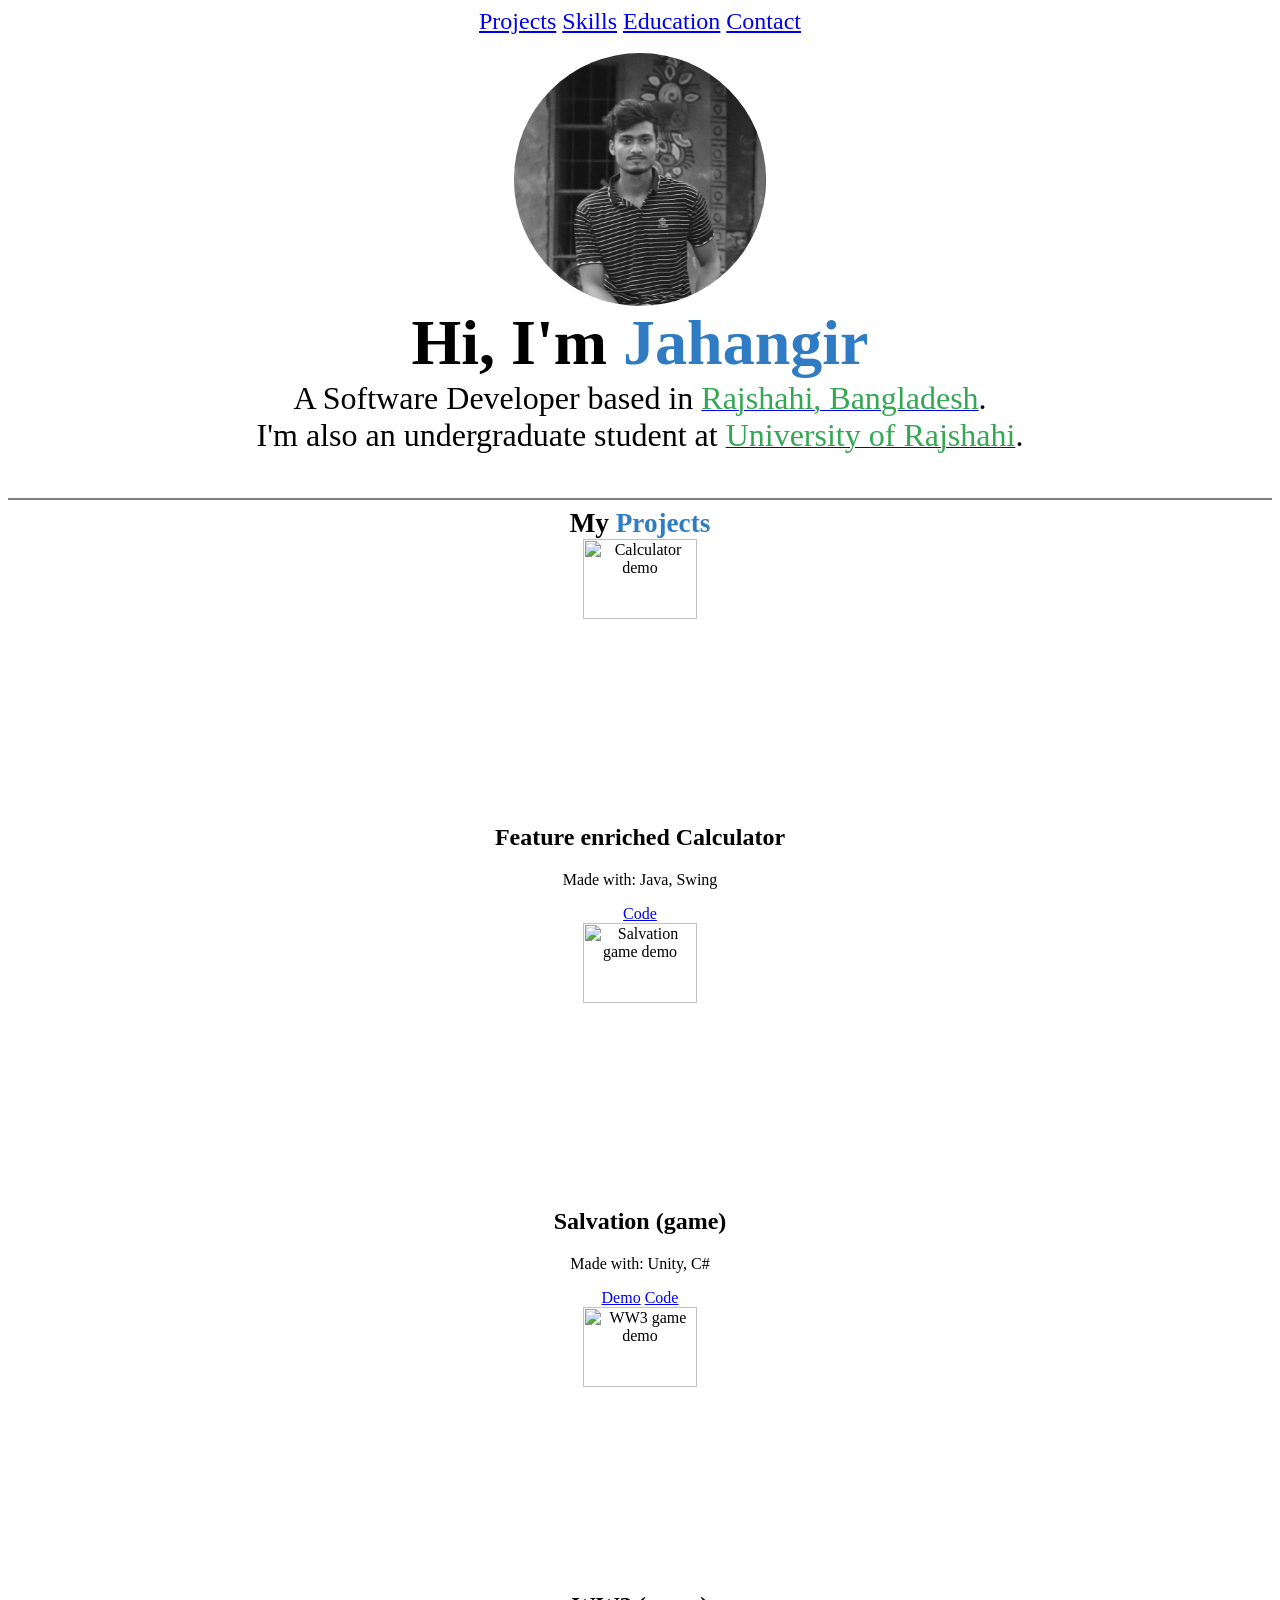
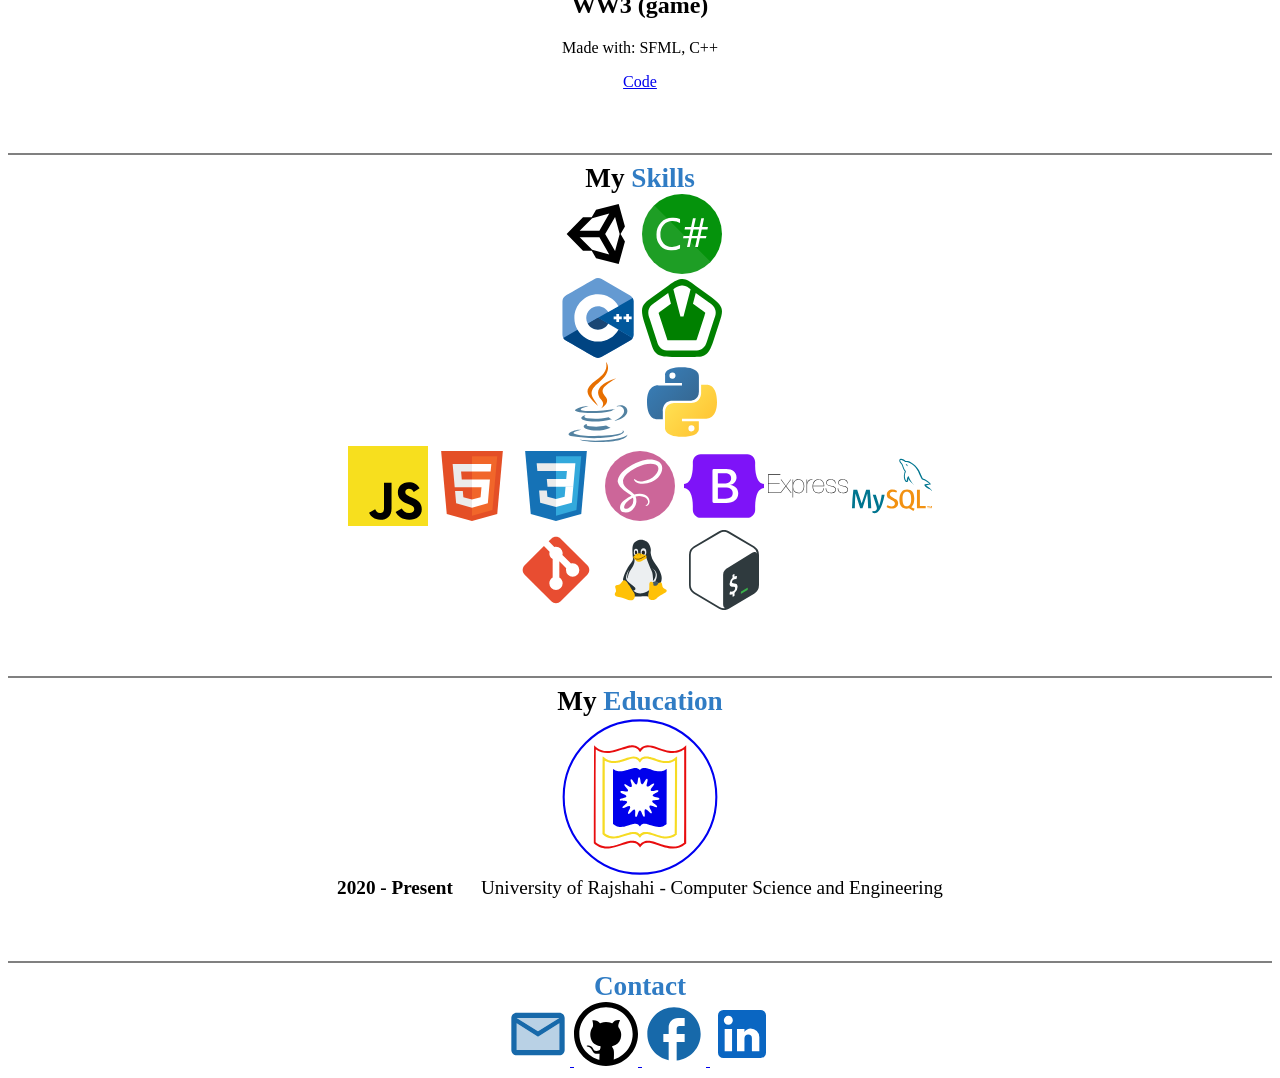
==== index.html @ 6f24bbb1 "fixed broken image link" ====
<html lang="en">
  <head>
    <meta charset="UTF-8" />
    <meta http-equiv="X-UA-Compatible" content="IE=edge" />
    <meta name="viewport" content="width=device-width, initial-scale=1.0" />
    <title>Jahangir Alam Rocky | Software Developer</title>
  </head>
  <body style="text-align: center">
    <nav style="font-size: 1.5em">
      <a href="#projects">Projects</a>
      <a href="#skills">Skills</a>
      <a href="#education">Education</a>
      <a href="#contact">Contact</a>
    </nav>
    <br />
    <img src="img/avatar.png" alt style="border-radius: 50%" width="20%" />
    <br />
    <span style="font-size: 4em; font-weight: bold">Hi, I'm </span
    ><span style="font-size: 4em; font-weight: bold; color: #307cc4"
      >Jahangir</span
    >
    <br />
    <span style="font-size: 2em"> A Software Developer based in </span
    ><a href="https://goo.gl/maps/teF8cfYFnAPAJAU16"
      ><span style="font-size: 2em; color: #34a753"
        >Rajshahi, Bangladesh</span
      ></a
    ><span style="font-size: 2em">.</span>
    <br />
    <span style="font-size: 2em">I'm also an undergraduate student at </span
    ><a href="https://www.ru.ac.bd/"
      ><span style="font-size: 2em; color: #34a753"
        >University of Rajshahi</span
      ></a
    ><span style="font-size: 2em">.</span>
    <br />
    <br />
    <br />
    <hr
      style="height: 2px; border-width: 0; color: gray; background-color: gray"
    />
    <span style="font-size: 1.7em; font-weight: bold" id="projects">My </span
    ><span style="font-size: 1.7em; font-weight: bold; color: #307cc4"
      >Projects</span
    >
    <div>
      <img
        src="https://github.com/jahangir1x/Calculator/raw/main/repo_res/overview.gif"
        alt="Calculator demo"
        width="30%"
      />
      <h2>Feature enriched Calculator</h2>
      <p>Made with: Java, Swing</p>
      <a href="https://github.com/jahangir1x/Calculator">Code</a>
    </div>

    <div>
      <img
        src="https://img.itch.zone/aW1hZ2UvMTMzMjkwNC83NzYwODExLnBuZw==/original/zsBVw5.png"
        alt="Salvation game demo"
        width="30%"
      />
      <h2>Salvation (game)</h2>
      <p>Made with: Unity, C#</p>
      <a href="https://www.youtube.com/watch?v=np9XtK6q-5I">Demo</a>
      <a href="https://github.com/jahangir1x/Bad_is_Good">Code</a>
    </div>

    <div>
      <img
        src="https://github.com/jahangir1x/WW3/raw/main/res/WW3_demo.png"
        alt="WW3 game demo"
        width="30%"
      />
      <h2>WW3 (game)</h2>
      <p>Made with: SFML, C++</p>
      <a href="https://github.com/jahangir1x/Bad_is_Good">Code</a>
    </div>
    <br />
    <br />
    <br />
    <hr
      style="height: 2px; border-width: 0; color: gray; background-color: gray"
    />
    <span style="font-size: 1.7em; font-weight: bold" id="skills">My </span
    ><span style="font-size: 1.7em; font-weight: bold; color: #307cc4"
      >Skills</span
    >
    <div>
      <span title="Unity">
        <svg
          xmlns="http://www.w3.org/2000/svg"
          width="5em"
          height="5em"
          preserveAspectRatio="xMidYMid meet"
          viewBox="0 0 24 24"
        >
          <path
            fill="currentColor"
            d="M10.11 17H7.5l-4.91-5L7.5 7h2.61l1.31-2.26L18.21 3l1.87 6.74L18.77 12l1.31 2.26L18.21 21l-6.79-1.74L10.11 17m.14-.25l5.13 1.38L12.42 13H6.5l3.75 3.75m6.87.38L18.5 12l-1.38-5.13L14.15 12l2.97 5.13m-6.87-9.88L6.5 11h5.92l2.96-5.13l-5.13 1.38Z"
          />
        </svg>
      </span>
      <span title="C#">
        <svg
          xmlns="http://www.w3.org/2000/svg"
          width="5em"
          height="5em"
          preserveAspectRatio="xMidYMid meet"
          viewBox="0 0 256 256"
        >
          <circle cx="128" cy="128" r="128" fill="#05930C" />
          <path
            fill="#FFF"
            fill-opacity=".1"
            d="m38.903 36.1l180.833 181.166C196.483 241.16 163.974 256 128 256C57.308 256 0 198.692 0 128c0-36.06 14.91-68.636 38.903-91.9Z"
          />
          <path
            fill="#FFF"
            d="M121.72 174.2a59.12 59.12 0 0 1-28 5.92a44.92 44.92 0 0 1-34.44-13.84a51.12 51.12 0 0 1-12.92-36.36a53.56 53.56 0 0 1 14.56-39.08A49.4 49.4 0 0 1 97.96 76a59.2 59.2 0 0 1 23.76 4v12.6a48 48 0 0 0-24-6.04a36.68 36.68 0 0 0-28 11.6a43.72 43.72 0 0 0-10.8 31A41.6 41.6 0 0 0 69 158.52a34.32 34.32 0 0 0 26.48 10.92a49.68 49.68 0 0 0 26.28-6.76l-.04 11.52Zm89.32-68.36l-1.6 7.44h-18.4l-4.4 21.12h19.76l-1.88 7.44h-19.36l-6.2 28h-8.84l6.04-28h-17.6l-5.92 28H144l5.92-28h-18.56l1.4-7.44h18.64l4.28-21.08H136.2l1.48-7.44h19.48l5.92-28.28H172l-5.92 28.28h17.72l6.04-28.28h8.64l-5.92 28.28l18.48-.04Zm-28.68 7.44H164.6L160 134.4h17.84l4.52-21.12Z"
          />
        </svg>
      </span>
      <br />
      <span title="C++">
        <svg
          xmlns="http://www.w3.org/2000/svg"
          width="5em"
          height="5em"
          preserveAspectRatio="xMidYMid meet"
          viewBox="0 0 256 288"
        >
          <path
            fill="#649AD2"
            d="M255.987 84.59c-.002-4.837-1.037-9.112-3.13-12.781c-2.054-3.608-5.133-6.632-9.261-9.023c-34.08-19.651-68.195-39.242-102.264-58.913c-9.185-5.303-18.09-5.11-27.208.27c-13.565 8-81.48 46.91-101.719 58.632C4.071 67.6.015 74.984.013 84.58C0 124.101.013 163.62 0 203.141c0 4.73.993 8.923 2.993 12.537c2.056 3.717 5.177 6.824 9.401 9.269c20.24 11.722 88.164 50.63 101.726 58.631c9.121 5.382 18.027 5.575 27.215.27c34.07-19.672 68.186-39.262 102.272-58.913c4.224-2.444 7.345-5.553 9.401-9.267c1.997-3.614 2.992-7.806 2.992-12.539c0 0 0-79.018-.013-118.539"
          />
          <path
            fill="#004482"
            d="m128.392 143.476l-125.4 72.202c2.057 3.717 5.178 6.824 9.402 9.269c20.24 11.722 88.164 50.63 101.726 58.631c9.121 5.382 18.027 5.575 27.215.27c34.07-19.672 68.186-39.262 102.272-58.913c4.224-2.444 7.345-5.553 9.401-9.267l-124.616-72.192"
          />
          <path
            fill="#1A4674"
            d="M91.25 164.863c7.297 12.738 21.014 21.33 36.75 21.33c15.833 0 29.628-8.7 36.888-21.576l-36.496-21.141l-37.142 21.387"
          />
          <path
            fill="#01589C"
            d="M255.987 84.59c-.002-4.837-1.037-9.112-3.13-12.781l-124.465 71.667l124.616 72.192c1.997-3.614 2.99-7.806 2.992-12.539c0 0 0-79.018-.013-118.539"
          />
          <path
            fill="#FFF"
            d="M249.135 148.636h-9.738v9.74h-9.74v-9.74h-9.737V138.9h9.737v-9.738h9.74v9.738h9.738v9.737ZM128 58.847c31.135 0 58.358 16.74 73.17 41.709l.444.759l-37.001 21.307c-7.333-12.609-20.978-21.094-36.613-21.094c-23.38 0-42.333 18.953-42.333 42.332a42.13 42.13 0 0 0 5.583 21.003c7.297 12.738 21.014 21.33 36.75 21.33c15.659 0 29.325-8.51 36.647-21.153l.241-.423l36.947 21.406c-14.65 25.597-42.228 42.851-73.835 42.851c-31.549 0-59.084-17.185-73.754-42.707c-7.162-12.459-11.26-26.904-11.26-42.307c0-46.95 38.061-85.013 85.014-85.013Zm75.865 70.314v9.738h9.737v9.737h-9.737v9.74h-9.738v-9.74h-9.738V138.9h9.738v-9.738h9.738Z"
          />
        </svg>
      </span>
      <span title="SFML">
        <svg
          xmlns="http://www.w3.org/2000/svg"
          width="5em"
          height="5em"
          preserveAspectRatio="xMidYMid meet"
          viewBox="0 0 24 24"
        >
          <path
            fill="green"
            d="M12.187.334C11.114.312 9.877.863 7.959 2.24L3.162 5.726C.252 7.84-.839 8.527.692 13.329l1.832 5.639c1.111 3.42 1.428 4.67 6.467 4.699h5.929c3.597 0 4.884.085 6.468-4.7l1.832-5.638c1.111-3.421 1.59-4.618-2.47-7.603L15.952 2.24C14.407 1.118 13.403.358 12.187.334zm-.162 1.883c.065.002.13.005.195.01c1.078.083 1.679.639 2.34 1.119l.02.02l-2.129 8.168h-.925L9.404 3.365c.007-.006.012-.014.02-.02c.773-.594 1.524-1.07 2.41-1.124l.19-.004zm4.103 2.272l.09.064l3.878 2.816c.92.632 1.677 1.278 1.928 2.314c.254 1.052-.095 1.795-.347 2.572l-2.109 6.506c-.316 1.07-.699 1.987-1.607 2.546c-.921.567-1.735.47-2.552.47H8.568c-1.117.03-2.106-.042-2.919-.734c-.823-.7-.982-1.505-1.234-2.282L2.3 12.255c-.375-1.054-.607-2.02-.2-3.009c.413-1 1.127-1.397 1.788-1.877l3.876-2.816l.084-.058l.836 3.208l-.212.155L5.7 9.863c-.563.41-.667.51-.714.547c.012.06.036.285.238.849l2.128 6.544c.199.672.275.804.296.855c.065.009.285.05.874.032h6.885c.63 0 .827-.017.9-.019c.026-.057.141-.252.309-.823l2.128-6.55c.194-.598.24-.805.257-.862c-.048-.045-.202-.215-.688-.547L15.51 7.858l-.219-.161l.836-3.208z"
          />
        </svg>
      </span>
      <br />
      <span title="Java">
        <svg
          xmlns="http://www.w3.org/2000/svg"
          width="5em"
          height="5em"
          preserveAspectRatio="xMidYMid meet"
          viewBox="0 0 256 346"
        >
          <path
            fill="#5382A1"
            d="M82.554 267.473s-13.198 7.675 9.393 10.272c27.369 3.122 41.356 2.675 71.517-3.034c0 0 7.93 4.972 19.003 9.279c-67.611 28.977-153.019-1.679-99.913-16.517m-8.262-37.814s-14.803 10.958 7.805 13.296c29.236 3.016 52.324 3.263 92.276-4.43c0 0 5.526 5.602 14.215 8.666c-81.747 23.904-172.798 1.885-114.296-17.532"
          />
          <path
            fill="#E76F00"
            d="M143.942 165.515c16.66 19.18-4.377 36.44-4.377 36.44s42.301-21.837 22.874-49.183c-18.144-25.5-32.059-38.172 43.268-81.858c0 0-118.238 29.53-61.765 94.6"
          />
          <path
            fill="#5382A1"
            d="M233.364 295.442s9.767 8.047-10.757 14.273c-39.026 11.823-162.432 15.393-196.714.471c-12.323-5.36 10.787-12.8 18.056-14.362c7.581-1.644 11.914-1.337 11.914-1.337c-13.705-9.655-88.583 18.957-38.034 27.15c137.853 22.356 251.292-10.066 215.535-26.195M88.9 190.48s-62.771 14.91-22.228 20.323c17.118 2.292 51.243 1.774 83.03-.89c25.978-2.19 52.063-6.85 52.063-6.85s-9.16 3.923-15.787 8.448c-63.744 16.765-186.886 8.966-151.435-8.183c29.981-14.492 54.358-12.848 54.358-12.848m112.605 62.942c64.8-33.672 34.839-66.03 13.927-61.67c-5.126 1.066-7.411 1.99-7.411 1.99s1.903-2.98 5.537-4.27c41.37-14.545 73.187 42.897-13.355 65.647c0 .001 1.003-.895 1.302-1.697"
          />
          <path
            fill="#E76F00"
            d="M162.439.371s35.887 35.9-34.037 91.101c-56.071 44.282-12.786 69.53-.023 98.377c-32.73-29.53-56.75-55.526-40.635-79.72C111.395 74.612 176.918 57.393 162.439.37"
          />
          <path
            fill="#5382A1"
            d="M95.268 344.665c62.199 3.982 157.712-2.209 159.974-31.64c0 0-4.348 11.158-51.404 20.018c-53.088 9.99-118.564 8.824-157.399 2.421c.001 0 7.95 6.58 48.83 9.201"
          />
        </svg>
      </span>
      <span title="Python">
        <svg
          xmlns="http://www.w3.org/2000/svg"
          width="5em"
          height="5em"
          preserveAspectRatio="xMidYMid meet"
          viewBox="0 0 32 32"
        >
          <defs>
            <linearGradient
              id="svgIDa"
              x1="-133.268"
              x2="-133.198"
              y1="-202.91"
              y2="-202.84"
              gradientTransform="matrix(189.38 0 0 189.81 25243.061 38519.17)"
              gradientUnits="userSpaceOnUse"
            >
              <stop offset="0" stop-color="#387eb8" />
              <stop offset="1" stop-color="#366994" />
            </linearGradient>
            <linearGradient
              id="svgIDb"
              x1="-133.575"
              x2="-133.495"
              y1="-203.203"
              y2="-203.133"
              gradientTransform="matrix(189.38 0 0 189.81 25309.061 38583.42)"
              gradientUnits="userSpaceOnUse"
            >
              <stop offset="0" stop-color="#ffe052" />
              <stop offset="1" stop-color="#ffc331" />
            </linearGradient>
          </defs>
          <path
            fill="url(#svgIDa)"
            d="M15.885 2.1c-7.1 0-6.651 3.07-6.651 3.07v3.19h6.752v1H6.545S2 8.8 2 16.005s4.013 6.912 4.013 6.912H8.33v-3.361s-.13-4.013 3.9-4.013h6.762s3.772.06 3.772-3.652V5.8s.572-3.712-6.842-3.712Zm-3.732 2.137a1.214 1.214 0 1 1-1.183 1.244v-.02a1.214 1.214 0 0 1 1.214-1.214Z"
          />
          <path
            fill="url(#svgIDb)"
            d="M16.085 29.91c7.1 0 6.651-3.08 6.651-3.08v-3.18h-6.751v-1h9.47S30 23.158 30 15.995s-4.013-6.912-4.013-6.912H23.64V12.4s.13 4.013-3.9 4.013h-6.765S9.2 16.356 9.2 20.068V26.2s-.572 3.712 6.842 3.712h.04Zm3.732-2.147A1.214 1.214 0 1 1 21 26.519v.03a1.214 1.214 0 0 1-1.214 1.214h.03Z"
          />
        </svg>
      </span>
      <br />
      <span title="JavaScript">
        <svg
          xmlns="http://www.w3.org/2000/svg"
          width="5em"
          height="5em"
          preserveAspectRatio="xMidYMid meet"
          viewBox="0 0 256 256"
        >
          <path fill="#F7DF1E" d="M0 0h256v256H0V0Z" />
          <path
            d="m67.312 213.932l19.59-11.856c3.78 6.701 7.218 12.371 15.465 12.371c7.905 0 12.89-3.092 12.89-15.12v-81.798h24.057v82.138c0 24.917-14.606 36.259-35.916 36.259c-19.245 0-30.416-9.967-36.087-21.996m85.07-2.576l19.588-11.341c5.157 8.421 11.859 14.607 23.715 14.607c9.969 0 16.325-4.984 16.325-11.858c0-8.248-6.53-11.17-17.528-15.98l-6.013-2.58c-17.357-7.387-28.87-16.667-28.87-36.257c0-18.044 13.747-31.792 35.228-31.792c15.294 0 26.292 5.328 34.196 19.247l-18.732 12.03c-4.125-7.389-8.591-10.31-15.465-10.31c-7.046 0-11.514 4.468-11.514 10.31c0 7.217 4.468 10.14 14.778 14.608l6.014 2.577c20.45 8.765 31.963 17.7 31.963 37.804c0 21.654-17.012 33.51-39.867 33.51c-22.339 0-36.774-10.654-43.819-24.574"
          />
        </svg>
      </span>

      <span title="HTML">
        <svg
          xmlns="http://www.w3.org/2000/svg"
          width="5em"
          height="5em"
          preserveAspectRatio="xMidYMid meet"
          viewBox="0 0 32 32"
        >
          <path
            fill="#e44f26"
            d="M5.902 27.201L3.655 2h24.69l-2.25 25.197L15.985 30L5.902 27.201z"
          />
          <path
            fill="#f1662a"
            d="m16 27.858l8.17-2.265l1.922-21.532H16v23.797z"
          />
          <path
            fill="#ebebeb"
            d="M16 13.407h-4.09l-.282-3.165H16V7.151H8.25l.074.83l.759 8.517H16v-3.091zm0 8.027l-.014.004l-3.442-.929l-.22-2.465H9.221l.433 4.852l6.332 1.758l.014-.004v-3.216z"
          />
          <path
            fill="#fff"
            d="M15.989 13.407v3.091h3.806l-.358 4.009l-3.448.93v3.216l6.337-1.757l.046-.522l.726-8.137l.076-.83h-7.185zm0-6.256v3.091h7.466l.062-.694l.141-1.567l.074-.83h-7.743z"
          />
        </svg>
      </span>
      <span title="CSS">
        <svg
          xmlns="http://www.w3.org/2000/svg"
          width="5em"
          height="5em"
          preserveAspectRatio="xMidYMid meet"
          viewBox="0 0 32 32"
        >
          <path
            fill="#1572b6"
            d="M5.902 27.201L3.656 2h24.688l-2.249 25.197L15.985 30L5.902 27.201z"
          />
          <path
            fill="#33a9dc"
            d="m16 27.858l8.17-2.265l1.922-21.532H16v23.797z"
          />
          <path
            fill="#fff"
            d="M16 13.191h4.09l.282-3.165H16V6.935h7.75l-.074.829l-.759 8.518H16v-3.091z"
          />
          <path
            fill="#ebebeb"
            d="m16.019 21.218l-.014.004l-3.442-.93l-.22-2.465H9.24l.433 4.853l6.331 1.758l.015-.004v-3.216z"
          />
          <path
            fill="#fff"
            d="m19.827 16.151l-.372 4.139l-3.447.93v3.216l6.336-1.756l.047-.522l.537-6.007h-3.101z"
          />
          <path
            fill="#ebebeb"
            d="M16.011 6.935v3.091H8.545l-.062-.695l-.141-1.567l-.074-.829h7.743zM16 13.191v3.091h-3.399l-.062-.695l-.14-1.567l-.074-.829H16z"
          />
        </svg>
      </span>
      <span title="SCSS">
        <svg
          xmlns="http://www.w3.org/2000/svg"
          width="5em"
          height="5em"
          preserveAspectRatio="xMidYMid meet"
          viewBox="0 0 32 32"
        >
          <path
            fill="#c69"
            fill-rule="evenodd"
            d="M16 2A14 14 0 1 1 2 16A14 14 0 0 1 16 2Z"
          />
          <path
            fill="#fff"
            d="M24.782 7.992c-.634-2.486-4.757-3.3-8.659-1.918a19.605 19.605 0 0 0-6.644 3.811c-2.149 2.01-2.492 3.76-2.351 4.491c.5 2.58 4.033 4.266 5.486 5.517v.007c-.428.211-3.564 1.8-4.3 3.42c-.774 1.712.123 2.94.718 3.105A4.4 4.4 0 0 0 13.78 24.5a4.824 4.824 0 0 0 .472-4.288a5.639 5.639 0 0 1 2.143-.123c2.456.287 2.938 1.82 2.846 2.462a1.62 1.62 0 0 1-.779 1.1c-.172.107-.225.143-.21.223c.021.115.1.111.247.086a1.915 1.915 0 0 0 1.336-1.707c.059-1.5-1.382-3.186-3.934-3.143a6.736 6.736 0 0 0-2.189.3a5.844 5.844 0 0 0-.108-.12c-1.578-1.683-4.494-2.874-4.371-5.137c.045-.823.331-2.989 5.6-5.617c4.32-2.153 7.778-1.56 8.376-.247c.854 1.876-1.848 5.361-6.334 5.864a3.37 3.37 0 0 1-2.833-.718c-.236-.26-.271-.271-.359-.223c-.143.079-.052.309 0 .445a2.659 2.659 0 0 0 1.621 1.274a8.592 8.592 0 0 0 5.258-.52c2.721-1.049 4.843-3.974 4.22-6.419ZM13.218 20.663a3.584 3.584 0 0 1-.029 2.092q-.035.106-.077.21t-.091.2a3.911 3.911 0 0 1-.647.943c-.813.887-1.95 1.223-2.437.94c-.526-.305-.263-1.556.68-2.553a9.478 9.478 0 0 1 2.474-1.762Z"
          />
        </svg>
      </span>
      <span title="Bootstrap">
        <svg
          xmlns="http://www.w3.org/2000/svg"
          width="5em"
          height="5em"
          preserveAspectRatio="xMidYMid meet"
          viewBox="0 0 256 204"
        >
          <path
            fill="#7E13F8"
            d="M53.172 0C38.565 0 27.756 12.785 28.24 26.65c.465 13.32-.139 30.573-4.482 44.642C19.402 85.402 12.034 94.34 0 95.488v12.956c12.034 1.148 19.402 10.086 23.758 24.197c4.343 14.069 4.947 31.32 4.482 44.641c-.484 13.863 10.325 26.65 24.934 26.65h149.673c14.608 0 25.414-12.785 24.93-26.65c-.464-13.32.139-30.572 4.482-44.641c4.359-14.11 11.707-23.05 23.741-24.197V95.488c-12.034-1.148-19.382-10.086-23.74-24.196c-4.344-14.067-4.947-31.321-4.483-44.642C228.261 12.787 217.455 0 202.847 0H53.17h.002ZM173.56 125.533c0 19.092-14.24 30.67-37.872 30.67h-40.23a4.339 4.339 0 0 1-4.338-4.339V52.068a4.339 4.339 0 0 1 4.339-4.34h39.999c19.705 0 32.637 10.675 32.637 27.063c0 11.503-8.7 21.801-19.783 23.604v.601c15.089 1.655 25.248 12.104 25.248 26.537Zm-42.26-64.05h-22.937v32.4h19.32c14.934 0 23.17-6.014 23.17-16.764c0-10.073-7.082-15.636-19.552-15.636Zm-22.937 45.256v35.705h23.782c15.548 0 23.786-6.239 23.786-17.965c0-11.728-8.467-17.742-24.786-17.742h-22.782v.002Z"
          />
        </svg>
      </span>
      <span title="Express">
        <svg
          xmlns="http://www.w3.org/2000/svg"
          width="5em"
          height="5em"
          preserveAspectRatio="xMidYMid meet"
          viewBox="0 0 512 149"
        >
          <path
            fill="#222"
            d="M3.332 115.629V58.648h71.144v-3.333H3.332V3.332h75.642V0H0v118.961h79.64v-3.332H3.333Zm140.455-82.307l-29.49 38.821l-28.825-38.82H81.14l31.157 41.32L78.14 118.96h3.999l32.156-41.82l32.323 41.82h4.165l-34.322-44.319l31.323-41.32h-3.998Zm16.994 114.963V94.97h.333c2 7.775 5.943 14.023 11.83 18.744c5.887 4.72 13.384 7.081 22.492 7.081c5.887 0 11.108-1.194 15.662-3.582s8.358-5.637 11.413-9.747c3.054-4.11 5.387-8.886 6.998-14.329c1.61-5.442 2.416-11.163 2.416-17.16c0-6.443-.834-12.386-2.5-17.828c-1.666-5.443-4.082-10.164-7.247-14.162c-3.166-3.999-6.998-7.11-11.497-9.33c-4.498-2.222-9.58-3.333-15.245-3.333c-4.332 0-8.358.639-12.079 1.916c-3.721 1.278-7.025 3.082-9.913 5.415a36.674 36.674 0 0 0-7.498 8.247c-2.11 3.166-3.721 6.637-4.832 10.414h-.333V33.322h-3.332v114.963h3.332Zm34.655-30.657c-10.44 0-18.827-3.582-25.158-10.746c-6.331-7.164-9.497-17.467-9.497-30.907c0-5.554.778-10.83 2.333-15.828c1.555-4.998 3.804-9.386 6.747-13.162c2.944-3.777 6.582-6.776 10.913-8.997c4.332-2.222 9.22-3.333 14.662-3.333c5.554 0 10.414 1.111 14.579 3.333c4.165 2.221 7.609 5.248 10.33 9.08s4.776 8.22 6.165 13.162c1.388 4.943 2.082 10.191 2.082 15.745c0 4.999-.638 9.97-1.916 14.912c-1.277 4.943-3.249 9.386-5.915 13.33c-2.665 3.942-6.08 7.163-10.246 9.663c-4.166 2.499-9.192 3.748-15.079 3.748Zm54.816 1.333V70.477c0-4.665.666-9.22 2-13.662c1.332-4.443 3.387-8.359 6.164-11.746c2.777-3.388 6.303-6.054 10.58-7.998c4.276-1.944 9.358-2.749 15.245-2.416v-3.332c-5.11-.11-9.58.444-13.412 1.666c-3.833 1.222-7.137 2.888-9.914 4.999c-2.777 2.11-4.998 4.581-6.664 7.414a33.15 33.15 0 0 0-3.666 9.08h-.333v-21.16h-3.332v85.64h3.332Zm38.154-42.153h71.643c.223-5.887-.36-11.551-1.749-16.994c-1.388-5.443-3.61-10.275-6.664-14.495c-3.055-4.221-6.998-7.609-11.83-10.164c-4.832-2.555-10.58-3.832-17.244-3.832c-4.777 0-9.442 1-13.996 3c-4.554 1.999-8.553 4.914-11.996 8.746c-3.443 3.832-6.22 8.525-8.33 14.08c-2.11 5.553-3.166 11.884-3.166 18.993c0 6.331.722 12.246 2.166 17.744c1.444 5.498 3.665 10.275 6.664 14.329c3 4.054 6.86 7.192 11.58 9.413c4.72 2.222 10.413 3.277 17.078 3.166c9.774 0 17.994-2.75 24.658-8.247c6.665-5.499 10.608-13.246 11.83-23.243h-3.332c-1.444 9.442-5.138 16.523-11.08 21.243c-5.943 4.721-13.412 7.081-22.41 7.081c-6.109 0-11.274-1.055-15.495-3.165c-4.22-2.11-7.664-4.999-10.33-8.664c-2.665-3.666-4.637-7.97-5.914-12.913c-1.278-4.942-1.972-10.302-2.083-16.078Zm68.311-3.332h-68.31c.332-5.998 1.443-11.385 3.331-16.161c1.889-4.777 4.36-8.859 7.415-12.246c3.054-3.388 6.609-5.97 10.663-7.748c4.054-1.777 8.414-2.666 13.079-2.666c5.554 0 10.44 1.028 14.662 3.083c4.22 2.055 7.747 4.86 10.58 8.414c2.832 3.554 4.97 7.692 6.414 12.412c1.444 4.721 2.166 9.692 2.166 14.912Zm72.477-14.828h3.332c0-9.553-2.777-16.495-8.33-20.827c-5.555-4.332-13.108-6.498-22.66-6.498c-5.332 0-9.83.667-13.496 2c-3.665 1.332-6.664 3.054-8.997 5.164c-2.332 2.11-3.998 4.443-4.998 6.998c-1 2.555-1.5 4.999-1.5 7.331c0 4.665.833 8.386 2.5 11.163c1.666 2.777 4.276 4.943 7.83 6.498c2.444 1.11 5.22 2.11 8.331 3c3.11.888 6.72 1.832 10.83 2.831c3.665.89 7.275 1.778 10.83 2.666c3.554.889 6.692 2.083 9.413 3.582c2.722 1.5 4.943 3.416 6.665 5.749c1.721 2.332 2.582 5.387 2.582 9.163c0 3.666-.86 6.776-2.582 9.33a20.815 20.815 0 0 1-6.581 6.249c-2.666 1.61-5.638 2.776-8.914 3.498c-3.277.722-6.47 1.083-9.58 1.083c-10.108 0-17.856-2.249-23.243-6.747c-5.387-4.499-8.08-11.58-8.08-21.244h-3.333c0 10.775 2.916 18.661 8.747 23.66c5.832 4.998 14.468 7.497 25.909 7.497c3.665 0 7.358-.417 11.08-1.25c3.72-.833 7.053-2.193 9.996-4.082a22.592 22.592 0 0 0 7.164-7.33c1.833-3 2.75-6.665 2.75-10.997c0-4.11-.806-7.442-2.416-9.997c-1.611-2.554-3.721-4.665-6.332-6.331c-2.61-1.666-5.553-2.971-8.83-3.915a516.08 516.08 0 0 0-9.914-2.75a1726.675 1726.675 0 0 0-12.246-3.165c-3.498-.889-6.747-1.944-9.746-3.166c-2.888-1.222-5.193-2.971-6.915-5.248c-1.722-2.277-2.582-5.526-2.582-9.747c0-.777.222-2.166.666-4.165c.444-2 1.5-4.027 3.166-6.082c1.666-2.054 4.22-3.887 7.664-5.498c3.443-1.61 8.164-2.416 14.162-2.416c4.11 0 7.858.445 11.246 1.333c3.388.889 6.304 2.305 8.747 4.249c2.444 1.944 4.332 4.415 5.665 7.414c1.333 3 2 6.665 2 10.997Zm77.141 0h3.332c0-9.553-2.776-16.495-8.33-20.827c-5.554-4.332-13.107-6.498-22.66-6.498c-5.331 0-9.83.667-13.495 2c-3.666 1.332-6.665 3.054-8.997 5.164c-2.333 2.11-3.999 4.443-4.999 6.998c-1 2.555-1.499 4.999-1.499 7.331c0 4.665.833 8.386 2.5 11.163c1.665 2.777 4.276 4.943 7.83 6.498c2.444 1.11 5.22 2.11 8.33 3c3.11.888 6.72 1.832 10.83 2.831c3.666.89 7.276 1.778 10.83 2.666c3.555.889 6.692 2.083 9.414 3.582c2.721 1.5 4.943 3.416 6.664 5.749c1.722 2.332 2.583 5.387 2.583 9.163c0 3.666-.861 6.776-2.583 9.33a20.815 20.815 0 0 1-6.58 6.249c-2.667 1.61-5.638 2.776-8.915 3.498c-3.276.722-6.47 1.083-9.58 1.083c-10.108 0-17.855-2.249-23.242-6.747c-5.388-4.499-8.081-11.58-8.081-21.244h-3.332c0 10.775 2.915 18.661 8.747 23.66c5.831 4.998 14.467 7.497 25.908 7.497c3.666 0 7.359-.417 11.08-1.25c3.72-.833 7.053-2.193 9.997-4.082a22.592 22.592 0 0 0 7.164-7.33c1.833-3 2.749-6.665 2.749-10.997c0-4.11-.805-7.442-2.416-9.997c-1.61-2.554-3.72-4.665-6.331-6.331c-2.61-1.666-5.554-2.971-8.83-3.915a516.071 516.071 0 0 0-9.914-2.75a1726.65 1726.65 0 0 0-12.246-3.165c-3.499-.889-6.748-1.944-9.747-3.166c-2.888-1.222-5.193-2.971-6.914-5.248c-1.722-2.277-2.583-5.526-2.583-9.747c0-.777.222-2.166.667-4.165c.444-2 1.5-4.027 3.165-6.082c1.666-2.054 4.221-3.887 7.664-5.498c3.444-1.61 8.164-2.416 14.163-2.416c4.11 0 7.858.445 11.246 1.333c3.388.889 6.303 2.305 8.747 4.249c2.444 1.944 4.332 4.415 5.665 7.414c1.333 3 2 6.665 2 10.997Z"
          />
        </svg>
      </span>
      <span title="MySQL">
        <svg
          xmlns="http://www.w3.org/2000/svg"
          width="5em"
          height="5em"
          preserveAspectRatio="xMidYMid meet"
          viewBox="0 0 512 349"
        >
          <path
            fill="#00758F"
            d="m152.31 230.297l15.56 50.487c3.496 11.463 4.954 19.465 4.37 24.026c8.51-22.792 14.456-47.63 17.839-74.513h18.71c-8.045 43.766-18.656 75.57-31.827 95.41c-10.262 15.289-21.504 22.933-33.746 22.933c-3.264 0-7.288-.986-12.063-2.944v-10.55c2.333.342 5.07.525 8.218.525c5.711 0 10.314-1.583 13.816-4.742c4.193-3.849 6.292-8.175 6.292-12.97c0-3.274-1.637-9.993-4.896-20.157l-21.68-67.505h19.406ZM33.223 199.266l28.5 86.956h.176l28.675-86.956h23.428c5.13 43.124 8.16 82.581 9.09 118.346H103.34c-.695-33.433-2.62-64.871-5.768-94.32H97.4l-30.078 94.32H52.28l-29.896-94.32h-.176c-2.218 28.282-3.614 59.72-4.196 94.32H0c1.164-42.08 4.077-81.525 8.739-118.346h24.485Z"
          />
          <path
            fill="#F29111"
            d="M352.498 197.51c30.657 0 45.986 19.586 45.986 58.739c0 21.276-4.61 37.347-13.821 48.204c-1.66 1.984-3.495 3.698-5.427 5.286l21.695 10.727l-.021-.001l-7.703 13.302l-28.253-16.485c-4.683 1.387-9.836 2.08-15.451 2.08c-15.053 0-26.297-4.387-33.731-13.15c-8.16-9.694-12.238-24.955-12.238-45.757c0-21.156 4.602-37.166 13.816-48.037c8.392-9.944 20.11-14.909 35.148-14.909Zm-93.88.172c10.957 0 20.92 2.932 29.894 8.775l-4.558 10.157c-7.679-3.264-15.25-4.903-22.716-4.903c-6.058 0-10.726 1.458-13.98 4.392c-3.272 2.908-5.296 6.65-5.296 11.212c0 7.01 4.994 13.089 14.215 18.225a816.32 816.32 0 0 1 9.031 5.011l.688.387l.345.194l.689.387l.344.194l.688.388c6.98 3.935 13.548 7.691 13.548 7.691c9.22 6.545 13.816 13.523 13.816 25.016c0 10.037-3.678 18.276-11.01 24.723c-7.337 6.418-17.194 9.636-29.538 9.636c-11.545 0-22.734-3.704-33.572-11.05l5.07-10.166c9.327 4.675 17.767 7.01 25.346 7.01c7.108 0 12.672-1.587 16.697-4.721c4.017-3.157 6.424-7.56 6.424-13.143c0-7.027-4.888-13.034-13.855-18.073a897.982 897.982 0 0 1-8.395-4.697l-.687-.389c-1.262-.713-2.533-1.435-3.778-2.142l-.675-.384c-6.055-3.444-11.29-6.453-11.29-6.453c-8.964-6.557-13.459-13.592-13.459-25.184c0-9.587 3.352-17.336 10.046-23.231c6.71-5.908 15.367-8.862 25.968-8.862Zm175.895 1.584v103.788h37.238v14.558h-56.124V199.266h18.886Zm57.93 103.833v2.46h-4.094v12.04h-3.13v-12.04h-4.253v-2.46h11.478Zm7.56 0l3.931 9.884l3.611-9.884h4.437v14.5h-2.95v-11.035l-4.11 11.035h-2.127l-4.117-11.035h-.158v11.035h-2.791v-14.5h4.275ZM350.57 212.064c-18.066 0-27.104 14.91-27.104 44.71c0 17.07 2.395 29.448 7.176 37.163c4.428 7.14 11.363 10.703 20.806 10.703c18.066 0 27.103-15.026 27.103-45.064c0-16.831-2.395-29.103-7.17-36.822c-4.433-7.124-11.365-10.69-20.81-10.69Z"
          />
          <path
            fill="#00758F"
            d="M303.218 7.333c5.993-14.726 26.948-3.574 35.08 1.57c1.993 1.287 4.279 4.006 6.564 5.011c3.565.14 7.127.419 10.698.568c6.698 1.574 12.972 2.86 18.25 5.866c24.528 14.445 40.495 29.165 55.19 53.479c3.14 5.15 4.709 10.723 7.274 16.296c3.56 8.307 7.56 17.027 11.692 24.882c1.85 3.724 3.281 7.865 5.85 11.01c1.003 1.438 3.852 1.862 5.555 2.721c4.708 2.437 10.412 4.287 14.84 7.147c8.269 5.156 16.264 11.3 23.532 17.59c2.709 2.428 4.555 5.865 7.136 8.433v1.296c-2.291.703-4.574 1.423-6.859 2c-4.991 1.282-9.412.992-14.254 2.275c-2.992.868-6.707 2.013-9.845 2.304l.29.292c1.846 5.275 11.834 9.565 16.402 12.72c5.548 4.004 10.689 8.86 14.827 14.437c1.429 1.423 2.858 2.718 4.28 4.137c.994 1.438 1.274 3.298 2.28 4.58v.434c-1.114-.393-1.915-1.143-2.674-1.927l-.453-.473c-.453-.47-.91-.932-1.431-1.313c-3.148-2.15-6.274-4.722-9.422-6.721c-5.412-3.434-11.689-5.427-17.246-8.874c-3.142-2.001-6.137-4.28-9.132-6.57c-2.715-2.007-5.705-5.861-7.411-8.721c-1.005-1.58-1.143-3.437-2.291-4.58c.205-1.909 1.954-2.476 3.719-2.942l.406-.107c.609-.158 1.205-.316 1.725-.525c7.414-3.148 16.253-4.29 27.667-4.004c-.43-2.866-7.562-6.437-9.839-8.153c-4.57-3.294-9.409-6.731-14.257-9.729c-2.569-1.57-6.996-2.716-9.842-3.999c-3.851-1.574-12.41-3.147-14.544-6.145c-3.625-4.726-6.229-10.363-8.757-16.057l-.688-1.554a803.85 803.85 0 0 0-.69-1.553c-2.988-6.857-6.7-14.006-9.695-21.027c-1.566-3.425-2.285-6.431-4-9.716c-10.407-20.158-25.81-37.035-44.485-48.904c-6.137-3.862-12.98-7.436-20.534-9.865c-4.281-1.293-9.419-.578-13.98-1.57h-3.002c-2.562-.722-4.701-3.438-6.7-4.87c-4.415-2.998-8.837-5.011-14.117-7.15c-1.85-.858-7.133-2.856-8.977-1.283c-1.142.287-1.721.718-2.002 1.864c-1.136 1.71-.137 4.286.57 5.863c2.142 4.57 5.134 7.286 7.85 11.148c2.416 3.425 5.417 7.287 7.13 11.011c3.696 8.005 5.417 16.874 8.842 24.878c1.27 3.01 3.279 6.435 5.128 9.15c1.567 2.155 4.416 3.713 5.278 6.441c1.718 2.86-2.572 12.297-3.565 15.294c-3.715 11.727-2.995 28.028 1.283 38.193l.228.536l.228.543c1.562 3.723 3.234 7.732 7.387 8.773c.286-.284 0-.135.567-.284c1.005-7.868 1.288-15.445 4-21.601c1.567-3.849 4.696-6.57 6.841-9.712c1.43.856 1.43 3.437 2.282 5.145c1.856 4.43 3.849 9.287 6.137 13.73c4.696 9.15 9.98 18.021 15.967 26.025c2.005 2.859 4.85 6.006 7.416 8.581c1.143.997 2.423 1.573 3.282 2.856h.28v.432c-4.278-1.577-6.99-6.003-10.402-8.587c-6.424-4.857-14.117-12.151-18.545-19.15c-1.852-4.018-3.854-7.869-5.85-11.867v-.289c-.853 1.142-.567 2.276-.994 4.004c-1.852 7.145-.426 15.296-6.843 17.866c-7.274 3.01-12.7-4.857-14.977-8.432c-7.276-11.866-9.269-31.884-4.138-48.043c1.14-3.577 1.295-7.867 3.285-10.723c-.43-2.582-2.42-3.288-3.571-4.87c-1.996-2.704-3.705-5.854-5.268-8.857c-3.002-5.866-5.138-12.875-7.417-19.166c-1.002-2.569-1.289-5.148-2.288-7.58c-1.704-3.712-4.845-7.436-7.268-10.72c-3.281-4.72-12.837-13.868-8.985-23.168Zm46.772 28.015c.381.382.841.716 1.317 1.045l.574.394c.765.53 1.506 1.088 1.96 1.848c.72 1.006.854 1.999 1.716 3.007c0 3.437-.996 5.722-3.007 7.146c0 0-.137.15-.278.29c-1.14-2.291-2.139-4.57-3.287-6.859c-1.414-1.998-3.413-3.583-4.565-5.866h-.277v-.287c1.721-.425 3.428-.718 5.847-.718Z"
          />
        </svg>
      </span>

      <br />
      <span title="Git">
        <svg
          xmlns="http://www.w3.org/2000/svg"
          width="5em"
          height="5em"
          preserveAspectRatio="xMidYMid meet"
          viewBox="0 0 24 24"
        >
          <path
            fill="#e84d31"
            d="M2.6 10.59L8.38 4.8l1.69 1.7c-.24.85.15 1.78.93 2.23v5.54c-.6.34-1 .99-1 1.73a2 2 0 0 0 2 2a2 2 0 0 0 2-2c0-.74-.4-1.39-1-1.73V9.41l2.07 2.09c-.07.15-.07.32-.07.5a2 2 0 0 0 2 2a2 2 0 0 0 2-2a2 2 0 0 0-2-2c-.18 0-.35 0-.5.07L13.93 7.5a1.98 1.98 0 0 0-1.15-2.34c-.43-.16-.88-.2-1.28-.09L9.8 3.38l.79-.78c.78-.79 2.04-.79 2.82 0l7.99 7.99c.79.78.79 2.04 0 2.82l-7.99 7.99c-.78.79-2.04.79-2.82 0L2.6 13.41c-.79-.78-.79-2.04 0-2.82Z"
          />
        </svg>
      </span>
      <span title="Linux">
        <svg
          xmlns="http://www.w3.org/2000/svg"
          width="5em"
          height="5em"
          preserveAspectRatio="xMidYMid meet"
          viewBox="0 0 48 48"
        >
          <path
            fill="#ECEFF1"
            d="m20.1 16.2l.1 2.3l-1.6 3l-2.5 4.9l-.5 4.1l1.8 5.8l4.1 2.3h6.2l5.8-4.4l2.6-6.9l-6-7.3l-1.7-4.1z"
          />
          <path
            fill="#263238"
            d="M34.3 21.9c-1.6-2.3-2.9-3.7-3.6-6.6c-.7-2.9.2-2.1-.4-4.6c-.3-1.3-.8-2.2-1.3-2.9c-.6-.7-1.3-1.1-1.7-1.2c-.9-.5-3-1.3-5.6.1c-2.7 1.4-2.4 4.4-1.9 10.5c0 .4-.1.9-.3 1.3c-.4.9-1.1 1.7-1.7 2.4c-.7 1-1.4 2-1.9 3.1c-1.2 2.3-2.3 5.2-2 6.3c.5-.1 6.8 9.5 6.8 9.7c.4-.1 2.1-.1 3.6-.1c2.1-.1 3.3-.2 5 .2c0-.3-.1-.6-.1-.9c0-.6.1-1.1.2-1.8c.1-.5.2-1 .3-1.6c-1 .9-2.8 1.9-4.5 2.2c-1.5.3-4-.2-5.2-1.7c.1 0 .3 0 .4-.1c.3-.1.6-.2.7-.4c.3-.5.1-1-.1-1.3c-.2-.3-1.7-1.4-2.4-2c-.7-.6-1.1-.9-1.5-1.3l-.8-.8c-.2-.2-.3-.4-.4-.5c-.2-.5-.3-1.1-.2-1.9c.1-1.1.5-2 1-3c.2-.4.7-1.2.7-1.2s-1.7 4.2-.8 5.5c0 0 .1-1.3.5-2.6c.3-.9.8-2.2 1.4-2.9s2.1-3.3 2.2-4.9c0-.7.1-1.4.1-1.9c-.4-.4 6.6-1.4 7-.3c.1.4 1.5 4 2.3 5.9c.4.9.9 1.7 1.2 2.7c.3 1.1.5 2.6.5 4.1c0 .3 0 .8-.1 1.3c.2 0 4.1-4.2-.5-7.7c0 0 2.8 1.3 2.9 3.9c.1 2.1-.8 3.8-1 4.1c.1 0 2.1.9 2.2.9c.4 0 1.2-.3 1.2-.3c.1-.3.4-1.1.4-1.4c.7-2.3-1-6-2.6-8.3z"
          />
          <g fill="#ECEFF1" transform="translate(0 -2)">
            <ellipse cx="21.6" cy="15.3" rx="1.3" ry="2" />
            <ellipse cx="26.1" cy="15.2" rx="1.7" ry="2.3" />
          </g>
          <g fill="#212121" transform="translate(0 -2)">
            <ellipse
              cx="21.7"
              cy="15.5"
              rx="1.2"
              ry=".7"
              transform="rotate(-97.204 21.677 15.542)"
            />
            <ellipse cx="26" cy="15.6" rx="1" ry="1.3" />
          </g>
          <path
            fill="#FFC107"
            d="M39.3 35.6c-.4-.2-1.1-.5-1.7-1.4c-.3-.5-.2-1.9-.7-2.5c-.3-.4-.7-.2-.8-.2c-.9.2-3 1.6-4.4 0c-.2-.2-.5-.5-1-.5s-.7.2-.9.6s-.2.7-.2 1.7c0 .8 0 1.7-.1 2.4c-.2 1.7-.5 2.7-.5 3.7c0 1.1.3 1.8.7 2.1c.3.3.8.5 1.9.5c1.1 0 1.8-.4 2.5-1.1c.5-.5.9-.7 2.3-1.7c1.1-.7 2.8-1.6 3.1-1.9c.2-.2.5-.3.5-.9c0-.5-.4-.7-.7-.8zm-20.1.3c-1-1.6-1.1-1.9-1.8-2.9c-.6-1-1.9-2.9-2.7-2.9c-.6 0-.9.3-1.3.7c-.4.4-.8 1.3-1.5 1.8c-.6.5-2.3.4-2.7 1c-.4.6.4 1.5.4 3c0 .6-.5 1-.6 1.4c-.1.5-.2.8 0 1.2c.4.6.9.8 4.3 1.5c1.8.4 3.5 1.4 4.6 1.5c1.1.1 3 0 3-2.7c.1-1.6-.8-2-1.7-3.6zm1.9-18.1c-.6-.4-1.1-.8-1.1-1.4c0-.6.4-.8 1-1.3c.1-.1 1.2-1.1 2.3-1.1s2.4.7 2.9.9c.9.2 1.8.4 1.7 1.1c-.1 1-.2 1.2-1.2 1.7c-.7.2-2 1.3-2.9 1.3c-.4 0-1 0-1.4-.1c-.3-.1-.8-.6-1.3-1.1z"
          />
          <path
            fill="#634703"
            d="M20.9 17c.2.2.5.4.8.5c.2.1.5.2.5.2h.9c.5 0 1.2-.2 1.9-.6c.7-.3.8-.5 1.3-.7c.5-.3 1-.6.8-.7c-.2-.1-.4 0-1.1.4c-.6.4-1.1.6-1.7.9c-.3.1-.7.3-1 .3h-.9c-.3 0-.5-.1-.8-.2c-.2-.1-.3-.2-.4-.2c-.2-.1-.6-.5-.8-.6c0 0-.2 0-.1.1l.6.6zm3-2.2c.1.2.3.2.4.3c.1.1.2.1.2.1c.1-.1 0-.3-.1-.3c0-.2-.5-.2-.5-.1zm-1.6.2c0 .1.2.2.2.1c.1-.1.2-.2.3-.2c.2-.1.1-.2-.2-.2c-.2.1-.2.2-.3.3z"
          />
          <path
            fill="#455A64"
            d="M32 32.7v.3c.2.4.7.5 1.1.5c.6 0 1.2-.4 1.5-.8c0-.1.1-.2.2-.3c.2-.3.3-.5.4-.6c0 0-.1-.1-.1-.2c-.1-.2-.4-.4-.8-.5c-.3-.1-.8-.2-1-.2c-.9-.1-1.4.2-1.7.5c0 0 .1 0 .1.1c.2.2.3.4.3.7c.1.2 0 .3 0 .5z"
          />
        </svg>
      </span>
      <span title="Bash">
        <svg
          xmlns="http://www.w3.org/2000/svg"
          width="5em"
          height="5em"
          preserveAspectRatio="xMidYMid meet"
          viewBox="0 0 224 256"
        >
          <path
            fill="#FFF"
            d="M207.953 52.162L127.317 4.287a30.372 30.372 0 0 0-31.114 0L15.55 52.162A32.165 32.165 0 0 0 0 79.869v95.734a32.165 32.165 0 0 0 15.55 27.691l80.636 47.859a30.388 30.388 0 0 0 31.115 0l80.636-47.859a32.165 32.165 0 0 0 15.566-27.707V79.869a32.165 32.165 0 0 0-15.55-27.707Z"
          />
          <path
            fill="#2F3A3E"
            d="m208.412 52.277l-80.814-47.98a30.439 30.439 0 0 0-31.184 0l-80.83 47.98A32.236 32.236 0 0 0 0 80.045v95.945a32.236 32.236 0 0 0 15.584 27.752l80.814 47.964a30.455 30.455 0 0 0 31.183 0l80.814-47.964a32.236 32.236 0 0 0 15.6-27.769V80.045a32.236 32.236 0 0 0-15.583-27.768ZM99.23 246.803l-80.814-47.964A26.604 26.604 0 0 1 5.6 175.989V80.046a26.588 26.588 0 0 1 12.816-22.849L99.23 9.216a24.92 24.92 0 0 1 25.536 0l80.749 47.98a26.426 26.426 0 0 1 12.412 18.48c-2.687-5.712-8.723-7.282-15.762-3.236l-76.396 47.316c-9.531 5.551-16.554 11.814-16.57 23.303v94.213c0 6.877 2.767 11.327 7.039 12.638a24.759 24.759 0 0 1-4.24.405a25.034 25.034 0 0 1-12.768-3.512Z"
          />
          <path
            fill="#3AB14A"
            d="m187.007 185.06l-20.086 12.013a1.47 1.47 0 0 0-.92 1.308v5.28c0 .646.435.904.968.597l20.394-12.4a1.616 1.616 0 0 0 .613-1.615v-4.634c-.016-.598-.484-.856-.969-.55Z"
          />
          <path
            fill="#FFF"
            d="M144.263 140.832c.646-.323 1.179 0 1.195.92l.064 7.008a12.917 12.917 0 0 1 7.718-.937c.501.13.71.808.517 1.615l-1.534 6.152a2.648 2.648 0 0 1-.694 1.227a1.615 1.615 0 0 1-.404.29a.92.92 0 0 1-.597.098a10.237 10.237 0 0 0-7.444 1.194a9.349 9.349 0 0 0-5.506 8.284c0 3.229 1.615 4.117 7.25 4.214c7.444.13 10.673 3.375 10.754 10.883a26.69 26.69 0 0 1-9.882 20.135l.13 6.878a2.519 2.519 0 0 1-1.18 2.1l-4.068 2.34c-.646.323-1.18 0-1.195-.904v-6.765c-3.488 1.453-7.024 1.792-9.285.888c-.42-.162-.613-.791-.436-1.518l1.47-6.216a2.6 2.6 0 0 1 .726-1.292c.115-.11.246-.203.388-.275a.807.807 0 0 1 .662 0c2.878.78 5.948.392 8.541-1.081a11.173 11.173 0 0 0 6.314-9.688c0-3.488-1.922-4.941-6.459-4.974c-5.861 0-11.303-1.13-11.416-9.688a25.027 25.027 0 0 1 9.462-19.15l-.29-7.04a2.503 2.503 0 0 1 1.178-2.13l4.021-2.568Z"
          />
        </svg>
      </span>
    </div>
    <br />
    <br />
    <br />
    <hr
      style="height: 2px; border-width: 0; color: gray; background-color: gray"
    />
    <span style="font-size: 1.7em; font-weight: bold" id="education">My </span
    ><span style="font-size: 1.7em; font-weight: bold; color: #307cc4"
      >Education</span
    >
    <div>
      <svg
        version="1.1"
        id="svg2"
        xmlns:svg="http://www.w3.org/2000/svg"
        xmlns:cc="http://creativecommons.org/ns#"
        xmlns:rdf="http://www.w3.org/1999/02/22-rdf-syntax-ns#"
        xmlns:dc="http://purl.org/dc/elements/1.1/"
        xmlns="http://www.w3.org/2000/svg"
        xmlns:xlink="http://www.w3.org/1999/xlink"
        x="0px"
        y="0px"
        width="10em"
        height="10em"
        viewBox="0 0 611.219 614.969"
        enable-background="new 0 0 611.219 614.969"
        xml:space="preserve"
      >
        <g>
          <defs>
            <rect id="SVGID_1_" x="0" width="611.219" height="614.969" />
          </defs>
          <clipPath id="SVGID_2_">
            <use xlink:href="#SVGID_1_" overflow="visible" />
          </clipPath>
          <g id="g14" clip-path="url(#SVGID_2_)">
            <g id="g32" transform="translate(244.4888,481.6934)">
              <path
                id="path34"
                fill="#FFFFFF"
                stroke="#0000F1"
                stroke-width="8"
                d="M61.122-468.841
                                c162.054,0,293.423,131.911,293.423,294.631c0,162.72-131.369,294.631-293.423,294.631C-100.93,120.421-232.3-11.49-232.3-174.21
                                C-232.3-336.93-100.93-468.841,61.122-468.841z"
              />
            </g>
            <g id="g20" transform="translate(170.9595,125.2695)">
              <path
                id="path22"
                fill="#F6DB23"
                d="M42.74,333.112c5.608-0.85,7.917-1.369,16.715-3.758c1.719-0.466,9.986-3.12,18.372-5.896
                                c19.185-6.351,23.259-7.241,32.878-7.183c6.764,0.04,7.95,0.225,12.091,1.87c2.525,1.003,5.4,2.529,6.388,3.389
                                c2.78,2.42,4.549,3.75,4.987,3.75c0.222,0,1.178-0.668,2.128-1.484c2.422-2.081,9.379-5.864,12.45-6.77
                                c1.479-0.438,5.916-0.74,10.393-0.71c9.39,0.062,12.378,0.755,33.125,7.669c21.765,7.252,28.67,8.974,39.201,9.77
                                c12.083,0.911,25.813-2.883,34.538-9.545l3.018-2.162c0,0,0.237-278.588,0-278.894c-0.241-0.31-1.351-0.079-2.5,0.52
                                c-13.101,6.824-18.419,8.177-31.755,8.083c-13.707-0.096-21.504-1.83-47.812-10.632c-27.555-9.219-39.407-8.606-47.809,2.474
                                c-5.114,6.745-4.867,6.534-5.964,5.112c-5.419-7.028-6.832-8.612-8.91-9.987c-3.84-2.541-9-4.075-13.708-4.074
                                c-5.045,0.001-12.996,1.325-18.431,3.069c-35.094,11.26-34.733,11.157-46.429,13.269c-6.389,1.154-20.835,0.98-26.562-0.316
                                c-2.578-0.583-7.5-2.347-10.938-3.918c-3.438-1.573-6.882-3.001-7.656-3.179l-1.406-0.32v139.425v139.425l1.368,0.731
                                c0.751,0.402,1.931,1.259,2.622,1.901c1.709,1.594,11.92,6.455,15.385,7.325c8.459,2.125,15.159,2.412,24.223,1.038
                                L42.74,333.112z M19.802,340.53c-9.614-2.101-20.15-7.457-26.758-13.602l-2.021-1.888c0,0-0.252-297.894,0-298.288
                                c0.307-0.482,2.824,0.827,6.556,3.893c3.092,2.54,6.466,5.058,7.497,5.595c1.031,0.539,2.719,1.474,3.75,2.079
                                c13.276,7.792,31.959,7.639,56.875-0.466c4.125-1.342,8.344-2.749,9.375-3.127c11.911-4.368,28.418-8.194,35.267-8.175
                                c7.397,0.02,16.886,3.532,21.413,7.929l2.304,2.237l2.883-2.538c6.666-5.869,15.716-8.336,26.25-7.159
                                c8.617,0.962,12.179,1.928,36.259,9.815c18.384,6.024,26.959,7.573,38.949,7.036c8.926-0.4,14.772-1.978,21.988-5.934
                                c3.778-2.07,8.861-5.671,10.312-7.306c1.188-1.35,5.845-4.107,6.562-4.107c0.551,0,0,298.501,0,298.501l-2.031,1.929
                                c-2.183,2.075-10.021,7.319-13.594,9.096c-7.058,3.508-16.426,5.471-26.129,5.471c-12.337,0-21.723-1.972-42.309-8.886
                                c-21.527-7.229-27.139-8.612-34.902-8.613c-9.203-0.001-15.396,3.205-20.593,10.66c-1.304,1.87-2.752,3.486-3.219,3.591
                                c-0.465,0.105-2.122-1.468-3.681-3.492c-6.081-7.913-10.375-10.294-19.163-10.651c-8.417-0.338-12.877,0.688-35.625,8.202
                                c-14.404,4.758-24.071,7.396-31.25,8.531c-5.71,0.905-20.148,0.701-24.965-0.351L19.802,340.53z"
              />
            </g>
            <g id="g24" transform="translate(178.2095,154.3936)">
              <path
                id="path26"
                fill="#0000EC"
                d="M44.552,267.583c-6.921-1.512-14.508-5.369-19.265-9.793l-1.455-1.357
                                c0,0-0.183-210.734,0-211.017c0.22-0.347,2.032,0.594,4.719,2.801c2.226,1.829,7.025,3.56,8.636,3.997
                                c10.196,2.93,22.473,3.279,40.413-2.557c2.969-0.966,6.007-1.98,6.748-2.252c8.578-3.144,20.462-5.898,25.392-5.886
                                c5.327,0.015,12.16,2.545,15.418,5.71l1.66,1.611l2.075-1.828c4.8-4.225,11.315-6.002,18.9-5.155
                                c6.205,0.694,8.769,1.389,26.107,7.067c13.233,4.336,19.054,4.734,28.036,5.281c8.572-0.045,8.254,0.045,15.838-1.987
                                c2.949-1.067,5.913-2.938,7.425-4.011c1.27-0.796,4.207-2.956,4.725-2.956c0.396,0,0,211.17,0,211.17l-1.462,1.39
                                c-1.573,1.494-7.217,5.269-9.788,6.549c-5.082,2.524-11.827,3.938-18.813,3.938c-8.882,0-15.641-1.417-30.461-6.396
                                c-15.499-5.205-19.54-6.203-25.132-6.203c-6.625-0.002-11.084,2.309-14.825,7.675c-0.938,1.348-1.982,2.511-2.317,2.587
                                c-0.335,0.074-1.528-1.059-2.651-2.516c-4.377-5.696-7.47-7.412-13.797-7.668c-6.061-0.244-9.271,0.496-25.648,5.904
                                c-10.373,3.426-17.332,5.326-22.5,6.144c-4.113,0.651-14.508,0.505-17.976-0.254L44.552,267.583z"
              />
            </g>
            <g id="g28" transform="translate(158.8271,95.2793)">
              <path
                id="path30"
                fill="#E80D0E"
                d="M39.706,400.59c9.454-2.005,13.797-3.305,36.562-10.939c23.24-7.795,31.45-9.58,42.5-9.241
                                c6.424,0.197,8.614,0.527,12.323,1.858c4.488,1.61,10.99,5.769,13.88,8.879c0.832,0.896,1.761,1.629,2.062,1.629
                                c0.301,0,1.587-1.025,2.858-2.277c3.718-3.663,9.346-6.994,14.64-8.666c3.973-1.254,6.222-1.557,11.611-1.556
                                c11.602,0.001,18.884,1.694,44.5,10.343c9.797,3.309,21.481,6.959,25.969,8.111c26.878,6.898,45.857,4.812,63.606-6.996
                                c3.375-2.246,6.259-4.406,6.411-4.803c0.148-0.396,0-357.2,0-357.2l-3.494,2.194c-5.483,3.501-9.889,5.567-16.25,7.629
                                c-8.716,2.822-13.006,3.453-23.438,3.444c-15.527-0.014-25.02-2.046-53.966-11.558c-21.522-7.073-28.617-9.005-36.728-10.009
                                c-11.63-1.441-20.898,1.471-27.935,8.772c-2.191,2.276-4.736,5.334-5.655,6.794c-0.919,1.461-1.879,2.65-2.133,2.641
                                c-0.252-0.007-1.726-1.872-3.272-4.143c-9.375-13.761-21.783-17.199-43.483-12.045c-2.917,0.692-12.539,3.665-21.38,6.605
                                c-26.98,8.973-36.521,11.4-50.137,12.755c-17.466,1.739-35.415-2.427-48.503-11.26c-1.457-0.984-3.181-1.625-3.379-1.425
                                c-0.206,0.194,0,356.306,0,356.306l2.966,2.535c6.74,5.763,18.615,11.022,29.026,12.857c7.646,1.348,21.219,0.808,30.82-1.229
                                L39.706,400.59z M11.269,409.871c-9.787-1.471-16.627-3.557-24.439-7.458c-5.088-2.538-13.95-8.688-16.342-11.338
                                c-1.04-1.151,0-377.875,0-377.875l4.584,4.679c9.603,8.372,19.103,13.389,30.572,16.147c4.783,1.15,7.698,1.427,15,1.423
                                c14.628-0.008,23.092-1.881,53.369-11.817c27.985-9.184,38.659-11.268,49.553-9.677c8.139,1.191,13.736,3.821,19.52,9.178
                                l3.789,3.508l3.916-3.524c6.586-5.925,16.586-9.719,25.625-9.719c9.301,0,23.044,3.097,40.479,9.123
                                c19.83,6.853,30.923,10.001,41.563,11.792c16.821,2.831,31.43,1.056,44.237-5.375c6.542-3.283,9.463-5.263,16.231-10.997
                                l5.469-4.632v377.374l-3.906,3.115c-14.153,11.29-28.868,16.47-46.719,16.447c-15.522-0.021-28.684-3.067-60-13.897
                                c-18.688-6.461-27.848-8.582-36.928-8.555c-11.851,0.033-18.771,3.698-26.242,13.896l-3.57,4.872l-3.012-4.235
                                c-7.575-10.668-14.831-14.557-27.124-14.551c-9.656,0.005-16.742,1.787-44.554,11.214c-19.008,6.442-28.862,9.047-39.173,10.358
                                c-6.515,0.828-17.988,1.093-21.898,0.505L11.269,409.871z"
              />
            </g>
            <g id="g36" transform="translate(207.5146,264.3467)">
              <path
                id="path38"
                fill="#FFFFFF"
                d="M51.878,20.188c-3.483,6.405-27.221-3.962-29.108,2.393
                                c-1.886,6.355,23.686,10.545,23.108,17.814c-0.577,7.268-26.496,7.452-25.635,14.025s25.942,0.001,28.373,6.876
                                c2.429,6.875-21.191,17.582-17.731,23.236s23.718-10.55,28.732-5.255c5.017,5.29-12.224,24.679-6.763,28.438
                                c5.46,3.757,17.393-19.284,24.128-16.487c6.734,2.793-1.146,27.516,5.37,28.728s8.063-24.688,15.352-24.872
                                c7.29-0.188,10.129,25.601,16.575,24.057c6.449-1.542-2.659-25.83,3.927-28.966c6.583-3.134,19.648,19.268,24.909,15.236
                                c5.263-4.032-12.917-22.515-8.179-28.058c4.739-5.541,25.771,9.609,28.938,3.785c3.167-5.822-20.943-15.312-18.867-22.303
                                s27.434-1.706,27.957-8.313c0.525-6.608-25.344-5.468-26.289-12.7c-0.946-7.229,24.351-12.718,22.141-18.968
                                c-2.206-6.25-25.358,5.314-29.165-0.906c-3.806-6.22,17.057-21.525,12.496-26.336c-4.559-4.812-20.989,15.171-26.995,11.036
                                c-6.007-4.134,6.81-26.603,0.686-29.144c-6.121-2.542-12.986,22.398-20.155,21.065c-7.169-1.334-4.616-27.075-11.242-26.906
                                C87.813-32.169,91.7-6.591,84.61-4.893c-7.091,1.696-15.246-22.86-21.231-20.009c-5.983,2.849,7.988,24.634,2.2,29.07
                                c-5.787,4.434-23.241-14.683-27.55-9.644C33.72-0.438,55.363,13.782,51.878,20.188"
              />
            </g>
          </g>
        </g>
      </svg>
      <br />
      <span style="font-size: 1.2em"><b>2020 - Present</b></span>
      <span> </span>
      <span> </span>
      <span> </span>
      <span style="font-size: 1.2em"
        >University of Rajshahi - Computer Science and Engineering</span
      >
    </div>
    <br />
    <br />
    <br />
    <hr
      style="height: 2px; border-width: 0; color: gray; background-color: gray"
    />
    <span style="font-size: 1.7em; font-weight: bold; color: #307cc4"
      >Contact</span
    >
    <div>
      <a href="mailto:x00jahangir@gmail.com">
        <svg
          xmlns="http://www.w3.org/2000/svg"
          width="4em"
          height="4em"
          preserveAspectRatio="xMidYMid meet"
          viewBox="0 0 24 24"
        >
          <path
            fill="#1769aa"
            d="M20 6H4l8 4.99zM4 8v10h16V8l-8 5z"
            opacity=".3"
          />
          <path
            fill="#1769aa"
            d="M20 4H4c-1.1 0-2 .9-2 2v12c0 1.1.9 2 2 2h16c1.1 0 2-.9 2-2V6c0-1.1-.9-2-2-2zm0 2l-8 4.99L4 6h16zm0 12H4V8l8 5l8-5v10z"
          />
        </svg>
      </a>
      <a href="https://fb.me/rocky.0x00">
        <svg
          xmlns="http://www.w3.org/2000/svg"
          width="4em"
          height="4em"
          preserveAspectRatio="xMidYMid meet"
          viewBox="0 0 48 48"
        >
          <g fill-rule="evenodd" clip-rule="evenodd">
            <path
              d="M24 4C12.9543 4 4 12.9543 4 24C4 35.0457 12.9543 44 24 44C35.0457 44 44 35.0457 44 24C44 12.9543 35.0457 4 24 4ZM0 24C0 10.7452 10.7452 0 24 0C37.2548 0 48 10.7452 48 24C48 37.2548 37.2548 48 24 48C10.7452 48 0 37.2548 0 24Z"
            />
            <path
              d="M19.1833 45.4716C18.9898 45.2219 18.9898 42.9973 19.1833 38.798C17.1114 38.8696 15.8024 38.7258 15.2563 38.3667C14.437 37.828 13.6169 36.1667 12.8891 34.9959C12.1614 33.8251 10.5463 33.64 9.89405 33.3783C9.24182 33.1165 9.07809 32.0496 11.6913 32.8565C14.3044 33.6634 14.4319 35.8607 15.2563 36.3745C16.0806 36.8883 18.0515 36.6635 18.9448 36.2519C19.8382 35.8403 19.7724 34.3078 19.9317 33.7007C20.1331 33.134 19.4233 33.0083 19.4077 33.0037C18.5355 33.0037 13.9539 32.0073 12.6955 27.5706C11.437 23.134 13.0581 20.2341 13.9229 18.9875C14.4995 18.1564 14.4485 16.3852 13.7699 13.6737C16.2335 13.3589 18.1347 14.1343 19.4734 16.0001C19.4747 16.0108 21.2285 14.9572 24.0003 14.9572C26.772 14.9572 27.7553 15.8154 28.5142 16.0001C29.2731 16.1848 29.88 12.7341 34.5668 13.6737C33.5883 15.5969 32.7689 18.0001 33.3943 18.9875C34.0198 19.9749 36.4745 23.1147 34.9666 27.5706C33.9614 30.5413 31.9853 32.3523 29.0384 33.0037C28.7005 33.1115 28.5315 33.2855 28.5315 33.5255C28.5315 33.8856 28.9884 33.9249 29.6465 35.6117C30.0853 36.7362 30.117 39.948 29.7416 45.247C28.7906 45.4891 28.0508 45.6516 27.5221 45.7347C26.5847 45.882 25.5669 45.9646 24.5669 45.9965C23.5669 46.0284 23.2196 46.0248 21.837 45.8961C20.9154 45.8103 20.0308 45.6688 19.1833 45.4716Z"
            />
          </g>
        </svg>
      </a>
      <a href="https://github.com/jahangir1x">
        <svg
          xmlns="http://www.w3.org/2000/svg"
          width="4em"
          height="4em"
          preserveAspectRatio="xMidYMid meet"
          viewBox="0 0 24 24"
        >
          <path
            fill="#1769aa"
            d="M22 12c0-5.52-4.48-10-10-10S2 6.48 2 12c0 4.84 3.44 8.87 8 9.8V15H8v-3h2V9.5C10 7.57 11.57 6 13.5 6H16v3h-2c-.55 0-1 .45-1 1v2h3v3h-3v6.95c5.05-.5 9-4.76 9-9.95z"
          />
        </svg>
      </a>
      <a href="https://www.linkedin.com/in/jahangir1x/">
        <svg
          xmlns="http://www.w3.org/2000/svg"
          width="4em"
          height="4em"
          preserveAspectRatio="xMidYMid meet"
          viewBox="0 0 24 24"
        >
          <path
            fill="#0a66c2"
            d="M19 3a2 2 0 0 1 2 2v14a2 2 0 0 1-2 2H5a2 2 0 0 1-2-2V5a2 2 0 0 1 2-2h14m-.5 15.5v-5.3a3.26 3.26 0 0 0-3.26-3.26c-.85 0-1.84.52-2.32 1.3v-1.11h-2.79v8.37h2.79v-4.93c0-.77.62-1.4 1.39-1.4a1.4 1.4 0 0 1 1.4 1.4v4.93h2.79M6.88 8.56a1.68 1.68 0 0 0 1.68-1.68c0-.93-.75-1.69-1.68-1.69a1.69 1.69 0 0 0-1.69 1.69c0 .93.76 1.68 1.69 1.68m1.39 9.94v-8.37H5.5v8.37h2.77Z"
          />
        </svg>
      </a>
    </div>
  </body>
</html>
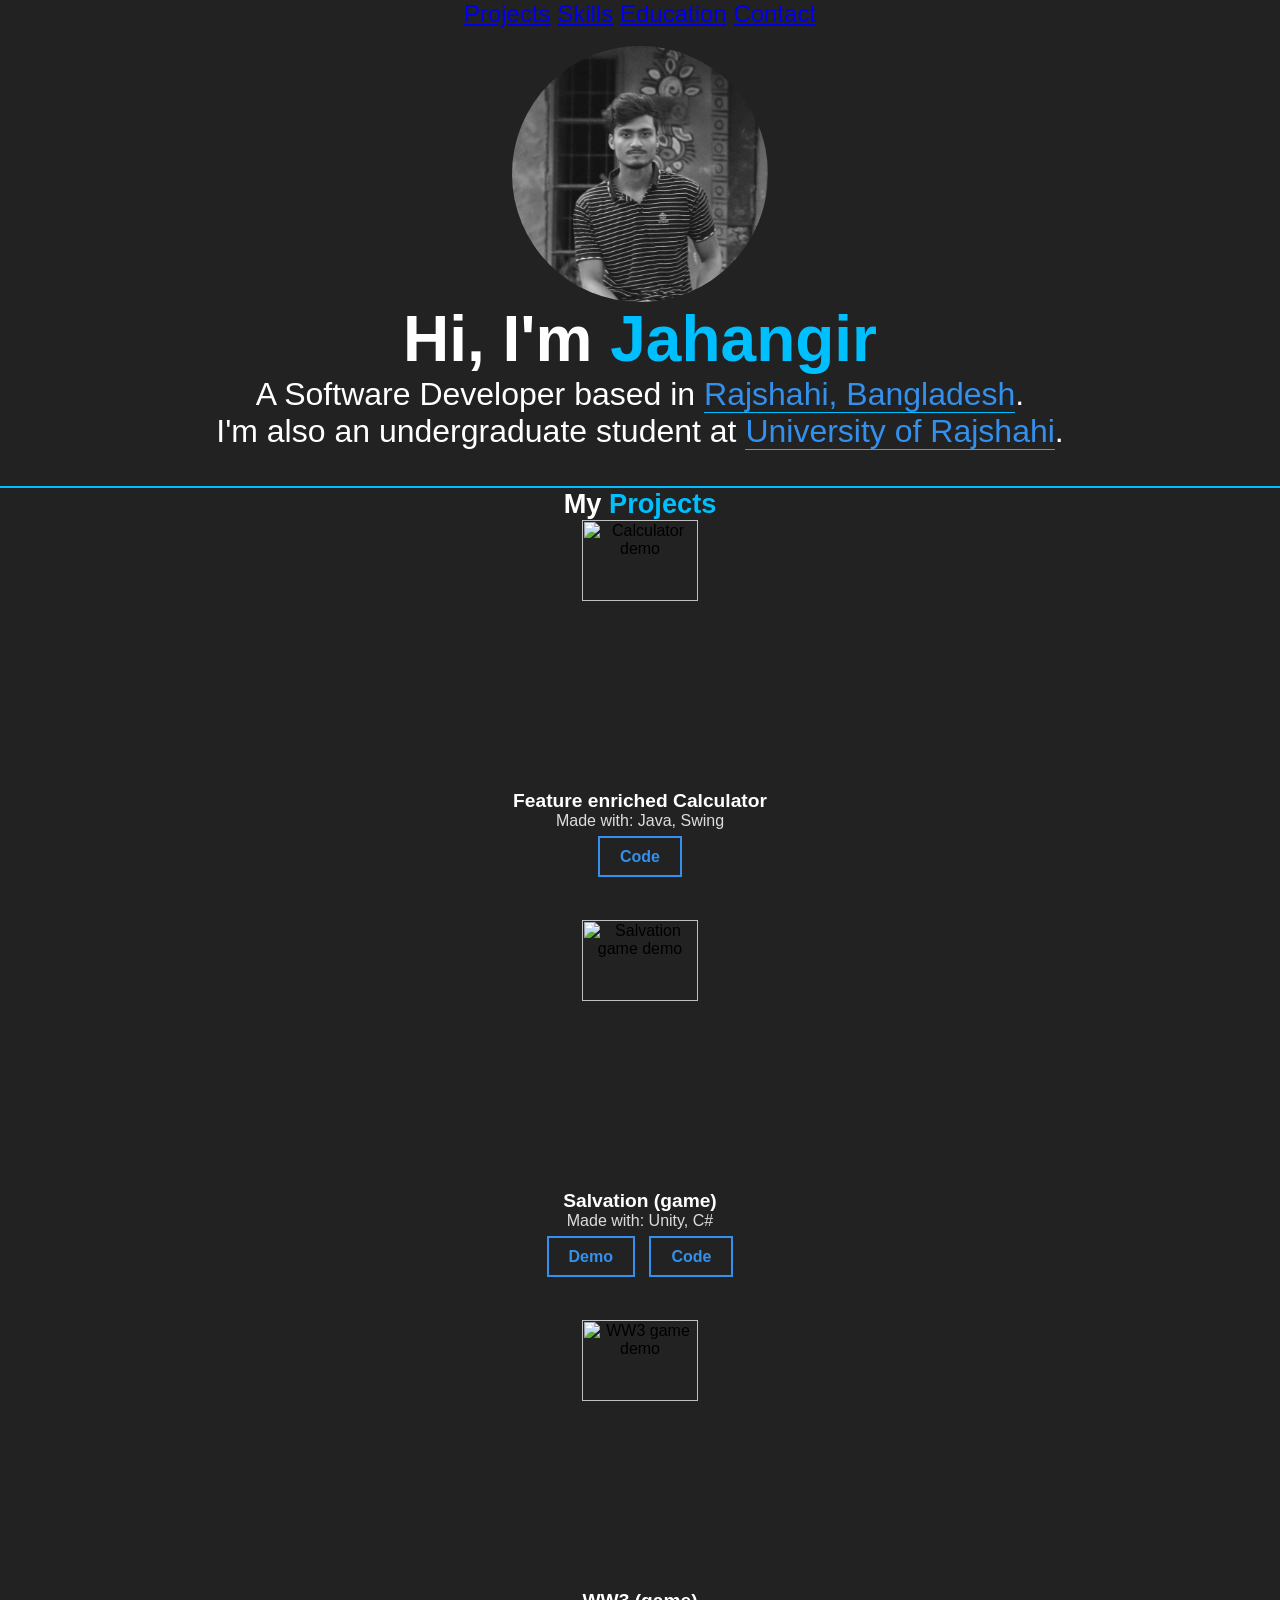
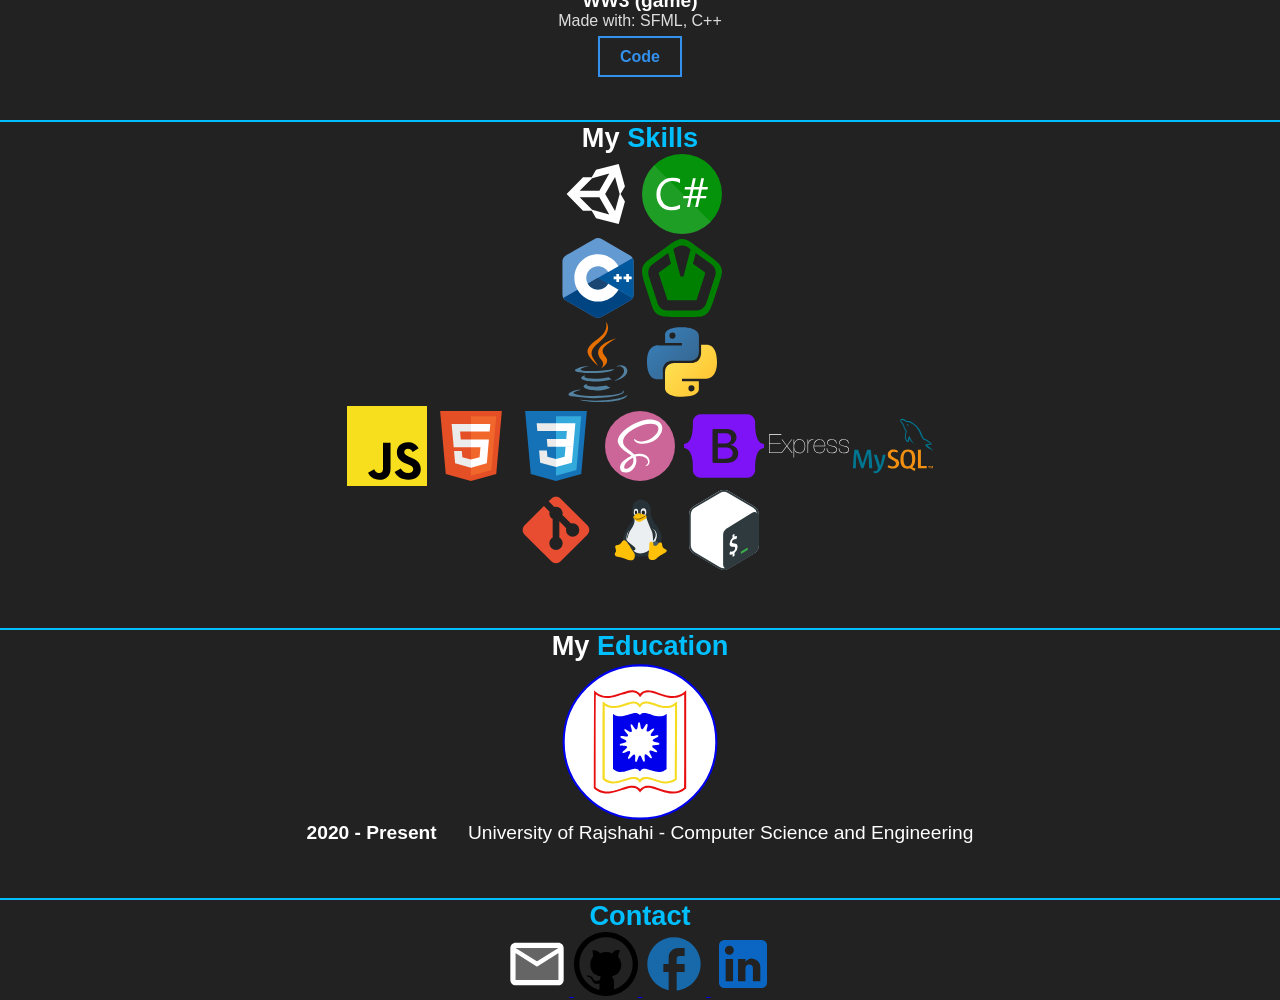
==== commit 132c9eae: "styles added" ====
--- a/index.html
+++ b/index.html
@@ -1,530 +1,544 @@
 <html lang="en">
-  <head>
-    <meta charset="UTF-8" />
-    <meta http-equiv="X-UA-Compatible" content="IE=edge" />
-    <meta name="viewport" content="width=device-width, initial-scale=1.0" />
-    <title>Jahangir Alam Rocky | Software Developer</title>
-  </head>
-  <body style="text-align: center">
-    <nav style="font-size: 1.5em">
-      <a href="#projects">Projects</a>
-      <a href="#skills">Skills</a>
-      <a href="#education">Education</a>
-      <a href="#contact">Contact</a>
-    </nav>
-    <br />
-    <img src="img/avatar.png" alt style="border-radius: 50%" width="20%" />
-    <br />
-    <span style="font-size: 4em; font-weight: bold">Hi, I'm </span
-    ><span style="font-size: 4em; font-weight: bold; color: #307cc4"
-      >Jahangir</span
-    >
-    <br />
-    <span style="font-size: 2em"> A Software Developer based in </span
-    ><a href="https://goo.gl/maps/teF8cfYFnAPAJAU16"
-      ><span style="font-size: 2em; color: #34a753"
-        >Rajshahi, Bangladesh</span
-      ></a
-    ><span style="font-size: 2em">.</span>
-    <br />
-    <span style="font-size: 2em">I'm also an undergraduate student at </span
-    ><a href="https://www.ru.ac.bd/"
-      ><span style="font-size: 2em; color: #34a753"
-        >University of Rajshahi</span
-      ></a
-    ><span style="font-size: 2em">.</span>
-    <br />
-    <br />
-    <br />
-    <hr
-      style="height: 2px; border-width: 0; color: gray; background-color: gray"
-    />
-    <span style="font-size: 1.7em; font-weight: bold" id="projects">My </span
-    ><span style="font-size: 1.7em; font-weight: bold; color: #307cc4"
-      >Projects</span
-    >
-    <div>
-      <img
-        src="https://github.com/jahangir1x/Calculator/raw/main/repo_res/overview.gif"
-        alt="Calculator demo"
-        width="30%"
-      />
-      <h2>Feature enriched Calculator</h2>
-      <p>Made with: Java, Swing</p>
-      <a href="https://github.com/jahangir1x/Calculator">Code</a>
-    </div>
+    <head>
+        <meta charset="UTF-8" />
+        <meta http-equiv="X-UA-Compatible" content="IE=edge" />
+        <meta name="viewport" content="width=device-width, initial-scale=1.0" />
+        <title>Jahangir Alam Rocky | Software Developer</title>
+        <link rel="icon" href="img/favicon.svg" type="image/x-icon" />
+        <link rel="stylesheet" href="css/style.css" />
+    </head>
+    <body>
+        <nav style="font-size: 1.5em">
+            <a href="#projects">Projects</a>
+            <a href="#skills">Skills</a>
+            <a href="#education">Education</a>
+            <a href="#contact">Contact</a>
+        </nav>
+        <br />
+        <img src="img/avatar.png" alt style="border-radius: 50%" width="20%" />
+        <br />
+        <span id="hi-text">Hi, I'm </span><span id="name-text">Jahangir</span>
+        <br />
+        <span class="intro-text"> A Software Developer based in </span
+        ><a
+            class="head-link"
+            target="_blank"
+            href="https://goo.gl/maps/teF8cfYFnAPAJAU16"
+            >Rajshahi, Bangladesh</a
+        ><span class="intro-text">.</span>
+        <br />
+        <span class="intro-text">I'm also an undergraduate student at </span
+        ><a class="head-link" target="_blank" href="https://www.ru.ac.bd/"
+            >University of Rajshahi</a
+        ><span class="intro-text">.</span>
+        <br />
+        <br />
+        <br />
+        <hr class="horizontal-line" />
+        <span class="section-head-text" id="projects">My </span
+        ><span class="section-head-text-emphasize">Projects</span>
+        <div>
+            <img
+                src="https://github.com/jahangir1x/Calculator/raw/main/repo_res/overview.gif"
+                alt="Calculator demo"
+                width="30%"
+            />
+            <p class="project-title-text">Feature enriched Calculator</p>
+            <p class="made-with-text">Made with: Java, Swing</p>
+            <br>
+            <a  target="_blank"
+                class="project-link"
+                href="https://github.com/jahangir1x/Calculator"
+                >Code</a
+            >
+        </div>
+        <br>
+        <br>
+        <br>
 
-    <div>
-      <img
-        src="https://img.itch.zone/aW1hZ2UvMTMzMjkwNC83NzYwODExLnBuZw==/original/zsBVw5.png"
-        alt="Salvation game demo"
-        width="30%"
-      />
-      <h2>Salvation (game)</h2>
-      <p>Made with: Unity, C#</p>
-      <a href="https://www.youtube.com/watch?v=np9XtK6q-5I">Demo</a>
-      <a href="https://github.com/jahangir1x/Bad_is_Good">Code</a>
-    </div>
+        <div>
+            <img
+                src="https://img.itch.zone/aW1hZ2UvMTMzMjkwNC83NzYwODExLnBuZw==/original/zsBVw5.png"
+                alt="Salvation game demo"
+                width="30%"
+            />
+            <p class="project-title-text">Salvation (game)</p>
+            <p class="made-with-text">Made with: Unity, C#</p>
+            <br>
+            <a target="_blank" class="project-link" href="https://www.youtube.com/watch?v=np9XtK6q-5I">Demo</a>
+            <a target="_blank" class="project-link" href="https://github.com/jahangir1x/Bad_is_Good">Code</a>
+        </div>
 
-    <div>
-      <img
-        src="https://github.com/jahangir1x/WW3/raw/main/res/WW3_demo.png"
-        alt="WW3 game demo"
-        width="30%"
-      />
-      <h2>WW3 (game)</h2>
-      <p>Made with: SFML, C++</p>
-      <a href="https://github.com/jahangir1x/Bad_is_Good">Code</a>
-    </div>
-    <br />
-    <br />
-    <br />
-    <hr
-      style="height: 2px; border-width: 0; color: gray; background-color: gray"
-    />
-    <span style="font-size: 1.7em; font-weight: bold" id="skills">My </span
-    ><span style="font-size: 1.7em; font-weight: bold; color: #307cc4"
-      >Skills</span
-    >
-    <div>
-      <span title="Unity">
-        <svg
-          xmlns="http://www.w3.org/2000/svg"
-          width="5em"
-          height="5em"
-          preserveAspectRatio="xMidYMid meet"
-          viewBox="0 0 24 24"
+        <br>
+        <br>
+        <br>
+
+        <div>
+            <img
+                src="https://github.com/jahangir1x/WW3/raw/main/res/WW3_demo.png"
+                alt="WW3 game demo"
+                width="30%"
+            />
+            <p class="project-title-text">WW3 (game)</p>
+            <p class="made-with-text">Made with: SFML, C++</p>
+            <br>
+            <a target="_blank" class="project-link" href="https://github.com/jahangir1x/Bad_is_Good">Code</a>
+        </div>
+        <br />
+        <br />
+        <br />
+        <hr
+            class="horizontal-line"
+        />
+        <span class="section-head-text" id="skills">My </span
+        ><span class="section-head-text-emphasize"
+            >Skills</span
         >
-          <path
-            fill="currentColor"
-            d="M10.11 17H7.5l-4.91-5L7.5 7h2.61l1.31-2.26L18.21 3l1.87 6.74L18.77 12l1.31 2.26L18.21 21l-6.79-1.74L10.11 17m.14-.25l5.13 1.38L12.42 13H6.5l3.75 3.75m6.87.38L18.5 12l-1.38-5.13L14.15 12l2.97 5.13m-6.87-9.88L6.5 11h5.92l2.96-5.13l-5.13 1.38Z"
-          />
-        </svg>
-      </span>
-      <span title="C#">
-        <svg
-          xmlns="http://www.w3.org/2000/svg"
-          width="5em"
-          height="5em"
-          preserveAspectRatio="xMidYMid meet"
-          viewBox="0 0 256 256"
+        <div>
+            <span title="Unity">
+                <svg
+                    xmlns="http://www.w3.org/2000/svg"
+                    width="5em"
+                    height="5em"
+                    preserveAspectRatio="xMidYMid meet"
+                    viewBox="0 0 24 24"
+                >
+                    <path
+                        fill="#fff"
+                        d="M10.11 17H7.5l-4.91-5L7.5 7h2.61l1.31-2.26L18.21 3l1.87 6.74L18.77 12l1.31 2.26L18.21 21l-6.79-1.74L10.11 17m.14-.25l5.13 1.38L12.42 13H6.5l3.75 3.75m6.87.38L18.5 12l-1.38-5.13L14.15 12l2.97 5.13m-6.87-9.88L6.5 11h5.92l2.96-5.13l-5.13 1.38Z"
+                    />
+                </svg>
+            </span>
+            <span title="C#">
+                <svg
+                    xmlns="http://www.w3.org/2000/svg"
+                    width="5em"
+                    height="5em"
+                    preserveAspectRatio="xMidYMid meet"
+                    viewBox="0 0 256 256"
+                >
+                    <circle cx="128" cy="128" r="128" fill="#05930C" />
+                    <path
+                        fill="#FFF"
+                        fill-opacity=".1"
+                        d="m38.903 36.1l180.833 181.166C196.483 241.16 163.974 256 128 256C57.308 256 0 198.692 0 128c0-36.06 14.91-68.636 38.903-91.9Z"
+                    />
+                    <path
+                        fill="#FFF"
+                        d="M121.72 174.2a59.12 59.12 0 0 1-28 5.92a44.92 44.92 0 0 1-34.44-13.84a51.12 51.12 0 0 1-12.92-36.36a53.56 53.56 0 0 1 14.56-39.08A49.4 49.4 0 0 1 97.96 76a59.2 59.2 0 0 1 23.76 4v12.6a48 48 0 0 0-24-6.04a36.68 36.68 0 0 0-28 11.6a43.72 43.72 0 0 0-10.8 31A41.6 41.6 0 0 0 69 158.52a34.32 34.32 0 0 0 26.48 10.92a49.68 49.68 0 0 0 26.28-6.76l-.04 11.52Zm89.32-68.36l-1.6 7.44h-18.4l-4.4 21.12h19.76l-1.88 7.44h-19.36l-6.2 28h-8.84l6.04-28h-17.6l-5.92 28H144l5.92-28h-18.56l1.4-7.44h18.64l4.28-21.08H136.2l1.48-7.44h19.48l5.92-28.28H172l-5.92 28.28h17.72l6.04-28.28h8.64l-5.92 28.28l18.48-.04Zm-28.68 7.44H164.6L160 134.4h17.84l4.52-21.12Z"
+                    />
+                </svg>
+            </span>
+            <br />
+            <span title="C++">
+                <svg
+                    xmlns="http://www.w3.org/2000/svg"
+                    width="5em"
+                    height="5em"
+                    preserveAspectRatio="xMidYMid meet"
+                    viewBox="0 0 256 288"
+                >
+                    <path
+                        fill="#649AD2"
+                        d="M255.987 84.59c-.002-4.837-1.037-9.112-3.13-12.781c-2.054-3.608-5.133-6.632-9.261-9.023c-34.08-19.651-68.195-39.242-102.264-58.913c-9.185-5.303-18.09-5.11-27.208.27c-13.565 8-81.48 46.91-101.719 58.632C4.071 67.6.015 74.984.013 84.58C0 124.101.013 163.62 0 203.141c0 4.73.993 8.923 2.993 12.537c2.056 3.717 5.177 6.824 9.401 9.269c20.24 11.722 88.164 50.63 101.726 58.631c9.121 5.382 18.027 5.575 27.215.27c34.07-19.672 68.186-39.262 102.272-58.913c4.224-2.444 7.345-5.553 9.401-9.267c1.997-3.614 2.992-7.806 2.992-12.539c0 0 0-79.018-.013-118.539"
+                    />
+                    <path
+                        fill="#004482"
+                        d="m128.392 143.476l-125.4 72.202c2.057 3.717 5.178 6.824 9.402 9.269c20.24 11.722 88.164 50.63 101.726 58.631c9.121 5.382 18.027 5.575 27.215.27c34.07-19.672 68.186-39.262 102.272-58.913c4.224-2.444 7.345-5.553 9.401-9.267l-124.616-72.192"
+                    />
+                    <path
+                        fill="#1A4674"
+                        d="M91.25 164.863c7.297 12.738 21.014 21.33 36.75 21.33c15.833 0 29.628-8.7 36.888-21.576l-36.496-21.141l-37.142 21.387"
+                    />
+                    <path
+                        fill="#01589C"
+                        d="M255.987 84.59c-.002-4.837-1.037-9.112-3.13-12.781l-124.465 71.667l124.616 72.192c1.997-3.614 2.99-7.806 2.992-12.539c0 0 0-79.018-.013-118.539"
+                    />
+                    <path
+                        fill="#FFF"
+                        d="M249.135 148.636h-9.738v9.74h-9.74v-9.74h-9.737V138.9h9.737v-9.738h9.74v9.738h9.738v9.737ZM128 58.847c31.135 0 58.358 16.74 73.17 41.709l.444.759l-37.001 21.307c-7.333-12.609-20.978-21.094-36.613-21.094c-23.38 0-42.333 18.953-42.333 42.332a42.13 42.13 0 0 0 5.583 21.003c7.297 12.738 21.014 21.33 36.75 21.33c15.659 0 29.325-8.51 36.647-21.153l.241-.423l36.947 21.406c-14.65 25.597-42.228 42.851-73.835 42.851c-31.549 0-59.084-17.185-73.754-42.707c-7.162-12.459-11.26-26.904-11.26-42.307c0-46.95 38.061-85.013 85.014-85.013Zm75.865 70.314v9.738h9.737v9.737h-9.737v9.74h-9.738v-9.74h-9.738V138.9h9.738v-9.738h9.738Z"
+                    />
+                </svg>
+            </span>
+            <span title="SFML">
+                <svg
+                    xmlns="http://www.w3.org/2000/svg"
+                    width="5em"
+                    height="5em"
+                    preserveAspectRatio="xMidYMid meet"
+                    viewBox="0 0 24 24"
+                >
+                    <path
+                        fill="green"
+                        d="M12.187.334C11.114.312 9.877.863 7.959 2.24L3.162 5.726C.252 7.84-.839 8.527.692 13.329l1.832 5.639c1.111 3.42 1.428 4.67 6.467 4.699h5.929c3.597 0 4.884.085 6.468-4.7l1.832-5.638c1.111-3.421 1.59-4.618-2.47-7.603L15.952 2.24C14.407 1.118 13.403.358 12.187.334zm-.162 1.883c.065.002.13.005.195.01c1.078.083 1.679.639 2.34 1.119l.02.02l-2.129 8.168h-.925L9.404 3.365c.007-.006.012-.014.02-.02c.773-.594 1.524-1.07 2.41-1.124l.19-.004zm4.103 2.272l.09.064l3.878 2.816c.92.632 1.677 1.278 1.928 2.314c.254 1.052-.095 1.795-.347 2.572l-2.109 6.506c-.316 1.07-.699 1.987-1.607 2.546c-.921.567-1.735.47-2.552.47H8.568c-1.117.03-2.106-.042-2.919-.734c-.823-.7-.982-1.505-1.234-2.282L2.3 12.255c-.375-1.054-.607-2.02-.2-3.009c.413-1 1.127-1.397 1.788-1.877l3.876-2.816l.084-.058l.836 3.208l-.212.155L5.7 9.863c-.563.41-.667.51-.714.547c.012.06.036.285.238.849l2.128 6.544c.199.672.275.804.296.855c.065.009.285.05.874.032h6.885c.63 0 .827-.017.9-.019c.026-.057.141-.252.309-.823l2.128-6.55c.194-.598.24-.805.257-.862c-.048-.045-.202-.215-.688-.547L15.51 7.858l-.219-.161l.836-3.208z"
+                    />
+                </svg>
+            </span>
+            <br />
+            <span title="Java">
+                <svg
+                    xmlns="http://www.w3.org/2000/svg"
+                    width="5em"
+                    height="5em"
+                    preserveAspectRatio="xMidYMid meet"
+                    viewBox="0 0 256 346"
+                >
+                    <path
+                        fill="#5382A1"
+                        d="M82.554 267.473s-13.198 7.675 9.393 10.272c27.369 3.122 41.356 2.675 71.517-3.034c0 0 7.93 4.972 19.003 9.279c-67.611 28.977-153.019-1.679-99.913-16.517m-8.262-37.814s-14.803 10.958 7.805 13.296c29.236 3.016 52.324 3.263 92.276-4.43c0 0 5.526 5.602 14.215 8.666c-81.747 23.904-172.798 1.885-114.296-17.532"
+                    />
+                    <path
+                        fill="#E76F00"
+                        d="M143.942 165.515c16.66 19.18-4.377 36.44-4.377 36.44s42.301-21.837 22.874-49.183c-18.144-25.5-32.059-38.172 43.268-81.858c0 0-118.238 29.53-61.765 94.6"
+                    />
+                    <path
+                        fill="#5382A1"
+                        d="M233.364 295.442s9.767 8.047-10.757 14.273c-39.026 11.823-162.432 15.393-196.714.471c-12.323-5.36 10.787-12.8 18.056-14.362c7.581-1.644 11.914-1.337 11.914-1.337c-13.705-9.655-88.583 18.957-38.034 27.15c137.853 22.356 251.292-10.066 215.535-26.195M88.9 190.48s-62.771 14.91-22.228 20.323c17.118 2.292 51.243 1.774 83.03-.89c25.978-2.19 52.063-6.85 52.063-6.85s-9.16 3.923-15.787 8.448c-63.744 16.765-186.886 8.966-151.435-8.183c29.981-14.492 54.358-12.848 54.358-12.848m112.605 62.942c64.8-33.672 34.839-66.03 13.927-61.67c-5.126 1.066-7.411 1.99-7.411 1.99s1.903-2.98 5.537-4.27c41.37-14.545 73.187 42.897-13.355 65.647c0 .001 1.003-.895 1.302-1.697"
+                    />
+                    <path
+                        fill="#E76F00"
+                        d="M162.439.371s35.887 35.9-34.037 91.101c-56.071 44.282-12.786 69.53-.023 98.377c-32.73-29.53-56.75-55.526-40.635-79.72C111.395 74.612 176.918 57.393 162.439.37"
+                    />
+                    <path
+                        fill="#5382A1"
+                        d="M95.268 344.665c62.199 3.982 157.712-2.209 159.974-31.64c0 0-4.348 11.158-51.404 20.018c-53.088 9.99-118.564 8.824-157.399 2.421c.001 0 7.95 6.58 48.83 9.201"
+                    />
+                </svg>
+            </span>
+            <span title="Python">
+                <svg
+                    xmlns="http://www.w3.org/2000/svg"
+                    width="5em"
+                    height="5em"
+                    preserveAspectRatio="xMidYMid meet"
+                    viewBox="0 0 32 32"
+                >
+                    <defs>
+                        <linearGradient
+                            id="svgIDa"
+                            x1="-133.268"
+                            x2="-133.198"
+                            y1="-202.91"
+                            y2="-202.84"
+                            gradientTransform="matrix(189.38 0 0 189.81 25243.061 38519.17)"
+                            gradientUnits="userSpaceOnUse"
+                        >
+                            <stop offset="0" stop-color="#387eb8" />
+                            <stop offset="1" stop-color="#366994" />
+                        </linearGradient>
+                        <linearGradient
+                            id="svgIDb"
+                            x1="-133.575"
+                            x2="-133.495"
+                            y1="-203.203"
+                            y2="-203.133"
+                            gradientTransform="matrix(189.38 0 0 189.81 25309.061 38583.42)"
+                            gradientUnits="userSpaceOnUse"
+                        >
+                            <stop offset="0" stop-color="#ffe052" />
+                            <stop offset="1" stop-color="#ffc331" />
+                        </linearGradient>
+                    </defs>
+                    <path
+                        fill="url(#svgIDa)"
+                        d="M15.885 2.1c-7.1 0-6.651 3.07-6.651 3.07v3.19h6.752v1H6.545S2 8.8 2 16.005s4.013 6.912 4.013 6.912H8.33v-3.361s-.13-4.013 3.9-4.013h6.762s3.772.06 3.772-3.652V5.8s.572-3.712-6.842-3.712Zm-3.732 2.137a1.214 1.214 0 1 1-1.183 1.244v-.02a1.214 1.214 0 0 1 1.214-1.214Z"
+                    />
+                    <path
+                        fill="url(#svgIDb)"
+                        d="M16.085 29.91c7.1 0 6.651-3.08 6.651-3.08v-3.18h-6.751v-1h9.47S30 23.158 30 15.995s-4.013-6.912-4.013-6.912H23.64V12.4s.13 4.013-3.9 4.013h-6.765S9.2 16.356 9.2 20.068V26.2s-.572 3.712 6.842 3.712h.04Zm3.732-2.147A1.214 1.214 0 1 1 21 26.519v.03a1.214 1.214 0 0 1-1.214 1.214h.03Z"
+                    />
+                </svg>
+            </span>
+            <br />
+            <span title="JavaScript">
+                <svg
+                    xmlns="http://www.w3.org/2000/svg"
+                    width="5em"
+                    height="5em"
+                    preserveAspectRatio="xMidYMid meet"
+                    viewBox="0 0 256 256"
+                >
+                    <path fill="#F7DF1E" d="M0 0h256v256H0V0Z" />
+                    <path
+                        d="m67.312 213.932l19.59-11.856c3.78 6.701 7.218 12.371 15.465 12.371c7.905 0 12.89-3.092 12.89-15.12v-81.798h24.057v82.138c0 24.917-14.606 36.259-35.916 36.259c-19.245 0-30.416-9.967-36.087-21.996m85.07-2.576l19.588-11.341c5.157 8.421 11.859 14.607 23.715 14.607c9.969 0 16.325-4.984 16.325-11.858c0-8.248-6.53-11.17-17.528-15.98l-6.013-2.58c-17.357-7.387-28.87-16.667-28.87-36.257c0-18.044 13.747-31.792 35.228-31.792c15.294 0 26.292 5.328 34.196 19.247l-18.732 12.03c-4.125-7.389-8.591-10.31-15.465-10.31c-7.046 0-11.514 4.468-11.514 10.31c0 7.217 4.468 10.14 14.778 14.608l6.014 2.577c20.45 8.765 31.963 17.7 31.963 37.804c0 21.654-17.012 33.51-39.867 33.51c-22.339 0-36.774-10.654-43.819-24.574"
+                    />
+                </svg>
+            </span>
+
+            <span title="HTML">
+                <svg
+                    xmlns="http://www.w3.org/2000/svg"
+                    width="5em"
+                    height="5em"
+                    preserveAspectRatio="xMidYMid meet"
+                    viewBox="0 0 32 32"
+                >
+                    <path
+                        fill="#e44f26"
+                        d="M5.902 27.201L3.655 2h24.69l-2.25 25.197L15.985 30L5.902 27.201z"
+                    />
+                    <path
+                        fill="#f1662a"
+                        d="m16 27.858l8.17-2.265l1.922-21.532H16v23.797z"
+                    />
+                    <path
+                        fill="#ebebeb"
+                        d="M16 13.407h-4.09l-.282-3.165H16V7.151H8.25l.074.83l.759 8.517H16v-3.091zm0 8.027l-.014.004l-3.442-.929l-.22-2.465H9.221l.433 4.852l6.332 1.758l.014-.004v-3.216z"
+                    />
+                    <path
+                        fill="#fff"
+                        d="M15.989 13.407v3.091h3.806l-.358 4.009l-3.448.93v3.216l6.337-1.757l.046-.522l.726-8.137l.076-.83h-7.185zm0-6.256v3.091h7.466l.062-.694l.141-1.567l.074-.83h-7.743z"
+                    />
+                </svg>
+            </span>
+            <span title="CSS">
+                <svg
+                    xmlns="http://www.w3.org/2000/svg"
+                    width="5em"
+                    height="5em"
+                    preserveAspectRatio="xMidYMid meet"
+                    viewBox="0 0 32 32"
+                >
+                    <path
+                        fill="#1572b6"
+                        d="M5.902 27.201L3.656 2h24.688l-2.249 25.197L15.985 30L5.902 27.201z"
+                    />
+                    <path
+                        fill="#33a9dc"
+                        d="m16 27.858l8.17-2.265l1.922-21.532H16v23.797z"
+                    />
+                    <path
+                        fill="#fff"
+                        d="M16 13.191h4.09l.282-3.165H16V6.935h7.75l-.074.829l-.759 8.518H16v-3.091z"
+                    />
+                    <path
+                        fill="#ebebeb"
+                        d="m16.019 21.218l-.014.004l-3.442-.93l-.22-2.465H9.24l.433 4.853l6.331 1.758l.015-.004v-3.216z"
+                    />
+                    <path
+                        fill="#fff"
+                        d="m19.827 16.151l-.372 4.139l-3.447.93v3.216l6.336-1.756l.047-.522l.537-6.007h-3.101z"
+                    />
+                    <path
+                        fill="#ebebeb"
+                        d="M16.011 6.935v3.091H8.545l-.062-.695l-.141-1.567l-.074-.829h7.743zM16 13.191v3.091h-3.399l-.062-.695l-.14-1.567l-.074-.829H16z"
+                    />
+                </svg>
+            </span>
+            <span title="SCSS">
+                <svg
+                    xmlns="http://www.w3.org/2000/svg"
+                    width="5em"
+                    height="5em"
+                    preserveAspectRatio="xMidYMid meet"
+                    viewBox="0 0 32 32"
+                >
+                    <path
+                        fill="#c69"
+                        fill-rule="evenodd"
+                        d="M16 2A14 14 0 1 1 2 16A14 14 0 0 1 16 2Z"
+                    />
+                    <path
+                        fill="#fff"
+                        d="M24.782 7.992c-.634-2.486-4.757-3.3-8.659-1.918a19.605 19.605 0 0 0-6.644 3.811c-2.149 2.01-2.492 3.76-2.351 4.491c.5 2.58 4.033 4.266 5.486 5.517v.007c-.428.211-3.564 1.8-4.3 3.42c-.774 1.712.123 2.94.718 3.105A4.4 4.4 0 0 0 13.78 24.5a4.824 4.824 0 0 0 .472-4.288a5.639 5.639 0 0 1 2.143-.123c2.456.287 2.938 1.82 2.846 2.462a1.62 1.62 0 0 1-.779 1.1c-.172.107-.225.143-.21.223c.021.115.1.111.247.086a1.915 1.915 0 0 0 1.336-1.707c.059-1.5-1.382-3.186-3.934-3.143a6.736 6.736 0 0 0-2.189.3a5.844 5.844 0 0 0-.108-.12c-1.578-1.683-4.494-2.874-4.371-5.137c.045-.823.331-2.989 5.6-5.617c4.32-2.153 7.778-1.56 8.376-.247c.854 1.876-1.848 5.361-6.334 5.864a3.37 3.37 0 0 1-2.833-.718c-.236-.26-.271-.271-.359-.223c-.143.079-.052.309 0 .445a2.659 2.659 0 0 0 1.621 1.274a8.592 8.592 0 0 0 5.258-.52c2.721-1.049 4.843-3.974 4.22-6.419ZM13.218 20.663a3.584 3.584 0 0 1-.029 2.092q-.035.106-.077.21t-.091.2a3.911 3.911 0 0 1-.647.943c-.813.887-1.95 1.223-2.437.94c-.526-.305-.263-1.556.68-2.553a9.478 9.478 0 0 1 2.474-1.762Z"
+                    />
+                </svg>
+            </span>
+            <span title="Bootstrap">
+                <svg
+                    xmlns="http://www.w3.org/2000/svg"
+                    width="5em"
+                    height="5em"
+                    preserveAspectRatio="xMidYMid meet"
+                    viewBox="0 0 256 204"
+                >
+                    <path
+                        fill="#7E13F8"
+                        d="M53.172 0C38.565 0 27.756 12.785 28.24 26.65c.465 13.32-.139 30.573-4.482 44.642C19.402 85.402 12.034 94.34 0 95.488v12.956c12.034 1.148 19.402 10.086 23.758 24.197c4.343 14.069 4.947 31.32 4.482 44.641c-.484 13.863 10.325 26.65 24.934 26.65h149.673c14.608 0 25.414-12.785 24.93-26.65c-.464-13.32.139-30.572 4.482-44.641c4.359-14.11 11.707-23.05 23.741-24.197V95.488c-12.034-1.148-19.382-10.086-23.74-24.196c-4.344-14.067-4.947-31.321-4.483-44.642C228.261 12.787 217.455 0 202.847 0H53.17h.002ZM173.56 125.533c0 19.092-14.24 30.67-37.872 30.67h-40.23a4.339 4.339 0 0 1-4.338-4.339V52.068a4.339 4.339 0 0 1 4.339-4.34h39.999c19.705 0 32.637 10.675 32.637 27.063c0 11.503-8.7 21.801-19.783 23.604v.601c15.089 1.655 25.248 12.104 25.248 26.537Zm-42.26-64.05h-22.937v32.4h19.32c14.934 0 23.17-6.014 23.17-16.764c0-10.073-7.082-15.636-19.552-15.636Zm-22.937 45.256v35.705h23.782c15.548 0 23.786-6.239 23.786-17.965c0-11.728-8.467-17.742-24.786-17.742h-22.782v.002Z"
+                    />
+                </svg>
+            </span>
+            <span title="Express">
+                <svg
+                    xmlns="http://www.w3.org/2000/svg"
+                    width="5em"
+                    height="5em"
+                    preserveAspectRatio="xMidYMid meet"
+                    viewBox="0 0 512 149"
+                >
+                    <path
+                        fill="#fff"
+                        d="M3.332 115.629V58.648h71.144v-3.333H3.332V3.332h75.642V0H0v118.961h79.64v-3.332H3.333Zm140.455-82.307l-29.49 38.821l-28.825-38.82H81.14l31.157 41.32L78.14 118.96h3.999l32.156-41.82l32.323 41.82h4.165l-34.322-44.319l31.323-41.32h-3.998Zm16.994 114.963V94.97h.333c2 7.775 5.943 14.023 11.83 18.744c5.887 4.72 13.384 7.081 22.492 7.081c5.887 0 11.108-1.194 15.662-3.582s8.358-5.637 11.413-9.747c3.054-4.11 5.387-8.886 6.998-14.329c1.61-5.442 2.416-11.163 2.416-17.16c0-6.443-.834-12.386-2.5-17.828c-1.666-5.443-4.082-10.164-7.247-14.162c-3.166-3.999-6.998-7.11-11.497-9.33c-4.498-2.222-9.58-3.333-15.245-3.333c-4.332 0-8.358.639-12.079 1.916c-3.721 1.278-7.025 3.082-9.913 5.415a36.674 36.674 0 0 0-7.498 8.247c-2.11 3.166-3.721 6.637-4.832 10.414h-.333V33.322h-3.332v114.963h3.332Zm34.655-30.657c-10.44 0-18.827-3.582-25.158-10.746c-6.331-7.164-9.497-17.467-9.497-30.907c0-5.554.778-10.83 2.333-15.828c1.555-4.998 3.804-9.386 6.747-13.162c2.944-3.777 6.582-6.776 10.913-8.997c4.332-2.222 9.22-3.333 14.662-3.333c5.554 0 10.414 1.111 14.579 3.333c4.165 2.221 7.609 5.248 10.33 9.08s4.776 8.22 6.165 13.162c1.388 4.943 2.082 10.191 2.082 15.745c0 4.999-.638 9.97-1.916 14.912c-1.277 4.943-3.249 9.386-5.915 13.33c-2.665 3.942-6.08 7.163-10.246 9.663c-4.166 2.499-9.192 3.748-15.079 3.748Zm54.816 1.333V70.477c0-4.665.666-9.22 2-13.662c1.332-4.443 3.387-8.359 6.164-11.746c2.777-3.388 6.303-6.054 10.58-7.998c4.276-1.944 9.358-2.749 15.245-2.416v-3.332c-5.11-.11-9.58.444-13.412 1.666c-3.833 1.222-7.137 2.888-9.914 4.999c-2.777 2.11-4.998 4.581-6.664 7.414a33.15 33.15 0 0 0-3.666 9.08h-.333v-21.16h-3.332v85.64h3.332Zm38.154-42.153h71.643c.223-5.887-.36-11.551-1.749-16.994c-1.388-5.443-3.61-10.275-6.664-14.495c-3.055-4.221-6.998-7.609-11.83-10.164c-4.832-2.555-10.58-3.832-17.244-3.832c-4.777 0-9.442 1-13.996 3c-4.554 1.999-8.553 4.914-11.996 8.746c-3.443 3.832-6.22 8.525-8.33 14.08c-2.11 5.553-3.166 11.884-3.166 18.993c0 6.331.722 12.246 2.166 17.744c1.444 5.498 3.665 10.275 6.664 14.329c3 4.054 6.86 7.192 11.58 9.413c4.72 2.222 10.413 3.277 17.078 3.166c9.774 0 17.994-2.75 24.658-8.247c6.665-5.499 10.608-13.246 11.83-23.243h-3.332c-1.444 9.442-5.138 16.523-11.08 21.243c-5.943 4.721-13.412 7.081-22.41 7.081c-6.109 0-11.274-1.055-15.495-3.165c-4.22-2.11-7.664-4.999-10.33-8.664c-2.665-3.666-4.637-7.97-5.914-12.913c-1.278-4.942-1.972-10.302-2.083-16.078Zm68.311-3.332h-68.31c.332-5.998 1.443-11.385 3.331-16.161c1.889-4.777 4.36-8.859 7.415-12.246c3.054-3.388 6.609-5.97 10.663-7.748c4.054-1.777 8.414-2.666 13.079-2.666c5.554 0 10.44 1.028 14.662 3.083c4.22 2.055 7.747 4.86 10.58 8.414c2.832 3.554 4.97 7.692 6.414 12.412c1.444 4.721 2.166 9.692 2.166 14.912Zm72.477-14.828h3.332c0-9.553-2.777-16.495-8.33-20.827c-5.555-4.332-13.108-6.498-22.66-6.498c-5.332 0-9.83.667-13.496 2c-3.665 1.332-6.664 3.054-8.997 5.164c-2.332 2.11-3.998 4.443-4.998 6.998c-1 2.555-1.5 4.999-1.5 7.331c0 4.665.833 8.386 2.5 11.163c1.666 2.777 4.276 4.943 7.83 6.498c2.444 1.11 5.22 2.11 8.331 3c3.11.888 6.72 1.832 10.83 2.831c3.665.89 7.275 1.778 10.83 2.666c3.554.889 6.692 2.083 9.413 3.582c2.722 1.5 4.943 3.416 6.665 5.749c1.721 2.332 2.582 5.387 2.582 9.163c0 3.666-.86 6.776-2.582 9.33a20.815 20.815 0 0 1-6.581 6.249c-2.666 1.61-5.638 2.776-8.914 3.498c-3.277.722-6.47 1.083-9.58 1.083c-10.108 0-17.856-2.249-23.243-6.747c-5.387-4.499-8.08-11.58-8.08-21.244h-3.333c0 10.775 2.916 18.661 8.747 23.66c5.832 4.998 14.468 7.497 25.909 7.497c3.665 0 7.358-.417 11.08-1.25c3.72-.833 7.053-2.193 9.996-4.082a22.592 22.592 0 0 0 7.164-7.33c1.833-3 2.75-6.665 2.75-10.997c0-4.11-.806-7.442-2.416-9.997c-1.611-2.554-3.721-4.665-6.332-6.331c-2.61-1.666-5.553-2.971-8.83-3.915a516.08 516.08 0 0 0-9.914-2.75a1726.675 1726.675 0 0 0-12.246-3.165c-3.498-.889-6.747-1.944-9.746-3.166c-2.888-1.222-5.193-2.971-6.915-5.248c-1.722-2.277-2.582-5.526-2.582-9.747c0-.777.222-2.166.666-4.165c.444-2 1.5-4.027 3.166-6.082c1.666-2.054 4.22-3.887 7.664-5.498c3.443-1.61 8.164-2.416 14.162-2.416c4.11 0 7.858.445 11.246 1.333c3.388.889 6.304 2.305 8.747 4.249c2.444 1.944 4.332 4.415 5.665 7.414c1.333 3 2 6.665 2 10.997Zm77.141 0h3.332c0-9.553-2.776-16.495-8.33-20.827c-5.554-4.332-13.107-6.498-22.66-6.498c-5.331 0-9.83.667-13.495 2c-3.666 1.332-6.665 3.054-8.997 5.164c-2.333 2.11-3.999 4.443-4.999 6.998c-1 2.555-1.499 4.999-1.499 7.331c0 4.665.833 8.386 2.5 11.163c1.665 2.777 4.276 4.943 7.83 6.498c2.444 1.11 5.22 2.11 8.33 3c3.11.888 6.72 1.832 10.83 2.831c3.666.89 7.276 1.778 10.83 2.666c3.555.889 6.692 2.083 9.414 3.582c2.721 1.5 4.943 3.416 6.664 5.749c1.722 2.332 2.583 5.387 2.583 9.163c0 3.666-.861 6.776-2.583 9.33a20.815 20.815 0 0 1-6.58 6.249c-2.667 1.61-5.638 2.776-8.915 3.498c-3.276.722-6.47 1.083-9.58 1.083c-10.108 0-17.855-2.249-23.242-6.747c-5.388-4.499-8.081-11.58-8.081-21.244h-3.332c0 10.775 2.915 18.661 8.747 23.66c5.831 4.998 14.467 7.497 25.908 7.497c3.666 0 7.359-.417 11.08-1.25c3.72-.833 7.053-2.193 9.997-4.082a22.592 22.592 0 0 0 7.164-7.33c1.833-3 2.749-6.665 2.749-10.997c0-4.11-.805-7.442-2.416-9.997c-1.61-2.554-3.72-4.665-6.331-6.331c-2.61-1.666-5.554-2.971-8.83-3.915a516.071 516.071 0 0 0-9.914-2.75a1726.65 1726.65 0 0 0-12.246-3.165c-3.499-.889-6.748-1.944-9.747-3.166c-2.888-1.222-5.193-2.971-6.914-5.248c-1.722-2.277-2.583-5.526-2.583-9.747c0-.777.222-2.166.667-4.165c.444-2 1.5-4.027 3.165-6.082c1.666-2.054 4.221-3.887 7.664-5.498c3.444-1.61 8.164-2.416 14.163-2.416c4.11 0 7.858.445 11.246 1.333c3.388.889 6.303 2.305 8.747 4.249c2.444 1.944 4.332 4.415 5.665 7.414c1.333 3 2 6.665 2 10.997Z"
+                    />
+                </svg>
+            </span>
+            <span title="MySQL">
+                <svg
+                    xmlns="http://www.w3.org/2000/svg"
+                    width="5em"
+                    height="5em"
+                    preserveAspectRatio="xMidYMid meet"
+                    viewBox="0 0 512 349"
+                >
+                    <path
+                        fill="#00758F"
+                        d="m152.31 230.297l15.56 50.487c3.496 11.463 4.954 19.465 4.37 24.026c8.51-22.792 14.456-47.63 17.839-74.513h18.71c-8.045 43.766-18.656 75.57-31.827 95.41c-10.262 15.289-21.504 22.933-33.746 22.933c-3.264 0-7.288-.986-12.063-2.944v-10.55c2.333.342 5.07.525 8.218.525c5.711 0 10.314-1.583 13.816-4.742c4.193-3.849 6.292-8.175 6.292-12.97c0-3.274-1.637-9.993-4.896-20.157l-21.68-67.505h19.406ZM33.223 199.266l28.5 86.956h.176l28.675-86.956h23.428c5.13 43.124 8.16 82.581 9.09 118.346H103.34c-.695-33.433-2.62-64.871-5.768-94.32H97.4l-30.078 94.32H52.28l-29.896-94.32h-.176c-2.218 28.282-3.614 59.72-4.196 94.32H0c1.164-42.08 4.077-81.525 8.739-118.346h24.485Z"
+                    />
+                    <path
+                        fill="#F29111"
+                        d="M352.498 197.51c30.657 0 45.986 19.586 45.986 58.739c0 21.276-4.61 37.347-13.821 48.204c-1.66 1.984-3.495 3.698-5.427 5.286l21.695 10.727l-.021-.001l-7.703 13.302l-28.253-16.485c-4.683 1.387-9.836 2.08-15.451 2.08c-15.053 0-26.297-4.387-33.731-13.15c-8.16-9.694-12.238-24.955-12.238-45.757c0-21.156 4.602-37.166 13.816-48.037c8.392-9.944 20.11-14.909 35.148-14.909Zm-93.88.172c10.957 0 20.92 2.932 29.894 8.775l-4.558 10.157c-7.679-3.264-15.25-4.903-22.716-4.903c-6.058 0-10.726 1.458-13.98 4.392c-3.272 2.908-5.296 6.65-5.296 11.212c0 7.01 4.994 13.089 14.215 18.225a816.32 816.32 0 0 1 9.031 5.011l.688.387l.345.194l.689.387l.344.194l.688.388c6.98 3.935 13.548 7.691 13.548 7.691c9.22 6.545 13.816 13.523 13.816 25.016c0 10.037-3.678 18.276-11.01 24.723c-7.337 6.418-17.194 9.636-29.538 9.636c-11.545 0-22.734-3.704-33.572-11.05l5.07-10.166c9.327 4.675 17.767 7.01 25.346 7.01c7.108 0 12.672-1.587 16.697-4.721c4.017-3.157 6.424-7.56 6.424-13.143c0-7.027-4.888-13.034-13.855-18.073a897.982 897.982 0 0 1-8.395-4.697l-.687-.389c-1.262-.713-2.533-1.435-3.778-2.142l-.675-.384c-6.055-3.444-11.29-6.453-11.29-6.453c-8.964-6.557-13.459-13.592-13.459-25.184c0-9.587 3.352-17.336 10.046-23.231c6.71-5.908 15.367-8.862 25.968-8.862Zm175.895 1.584v103.788h37.238v14.558h-56.124V199.266h18.886Zm57.93 103.833v2.46h-4.094v12.04h-3.13v-12.04h-4.253v-2.46h11.478Zm7.56 0l3.931 9.884l3.611-9.884h4.437v14.5h-2.95v-11.035l-4.11 11.035h-2.127l-4.117-11.035h-.158v11.035h-2.791v-14.5h4.275ZM350.57 212.064c-18.066 0-27.104 14.91-27.104 44.71c0 17.07 2.395 29.448 7.176 37.163c4.428 7.14 11.363 10.703 20.806 10.703c18.066 0 27.103-15.026 27.103-45.064c0-16.831-2.395-29.103-7.17-36.822c-4.433-7.124-11.365-10.69-20.81-10.69Z"
+                    />
+                    <path
+                        fill="#00758F"
+                        d="M303.218 7.333c5.993-14.726 26.948-3.574 35.08 1.57c1.993 1.287 4.279 4.006 6.564 5.011c3.565.14 7.127.419 10.698.568c6.698 1.574 12.972 2.86 18.25 5.866c24.528 14.445 40.495 29.165 55.19 53.479c3.14 5.15 4.709 10.723 7.274 16.296c3.56 8.307 7.56 17.027 11.692 24.882c1.85 3.724 3.281 7.865 5.85 11.01c1.003 1.438 3.852 1.862 5.555 2.721c4.708 2.437 10.412 4.287 14.84 7.147c8.269 5.156 16.264 11.3 23.532 17.59c2.709 2.428 4.555 5.865 7.136 8.433v1.296c-2.291.703-4.574 1.423-6.859 2c-4.991 1.282-9.412.992-14.254 2.275c-2.992.868-6.707 2.013-9.845 2.304l.29.292c1.846 5.275 11.834 9.565 16.402 12.72c5.548 4.004 10.689 8.86 14.827 14.437c1.429 1.423 2.858 2.718 4.28 4.137c.994 1.438 1.274 3.298 2.28 4.58v.434c-1.114-.393-1.915-1.143-2.674-1.927l-.453-.473c-.453-.47-.91-.932-1.431-1.313c-3.148-2.15-6.274-4.722-9.422-6.721c-5.412-3.434-11.689-5.427-17.246-8.874c-3.142-2.001-6.137-4.28-9.132-6.57c-2.715-2.007-5.705-5.861-7.411-8.721c-1.005-1.58-1.143-3.437-2.291-4.58c.205-1.909 1.954-2.476 3.719-2.942l.406-.107c.609-.158 1.205-.316 1.725-.525c7.414-3.148 16.253-4.29 27.667-4.004c-.43-2.866-7.562-6.437-9.839-8.153c-4.57-3.294-9.409-6.731-14.257-9.729c-2.569-1.57-6.996-2.716-9.842-3.999c-3.851-1.574-12.41-3.147-14.544-6.145c-3.625-4.726-6.229-10.363-8.757-16.057l-.688-1.554a803.85 803.85 0 0 0-.69-1.553c-2.988-6.857-6.7-14.006-9.695-21.027c-1.566-3.425-2.285-6.431-4-9.716c-10.407-20.158-25.81-37.035-44.485-48.904c-6.137-3.862-12.98-7.436-20.534-9.865c-4.281-1.293-9.419-.578-13.98-1.57h-3.002c-2.562-.722-4.701-3.438-6.7-4.87c-4.415-2.998-8.837-5.011-14.117-7.15c-1.85-.858-7.133-2.856-8.977-1.283c-1.142.287-1.721.718-2.002 1.864c-1.136 1.71-.137 4.286.57 5.863c2.142 4.57 5.134 7.286 7.85 11.148c2.416 3.425 5.417 7.287 7.13 11.011c3.696 8.005 5.417 16.874 8.842 24.878c1.27 3.01 3.279 6.435 5.128 9.15c1.567 2.155 4.416 3.713 5.278 6.441c1.718 2.86-2.572 12.297-3.565 15.294c-3.715 11.727-2.995 28.028 1.283 38.193l.228.536l.228.543c1.562 3.723 3.234 7.732 7.387 8.773c.286-.284 0-.135.567-.284c1.005-7.868 1.288-15.445 4-21.601c1.567-3.849 4.696-6.57 6.841-9.712c1.43.856 1.43 3.437 2.282 5.145c1.856 4.43 3.849 9.287 6.137 13.73c4.696 9.15 9.98 18.021 15.967 26.025c2.005 2.859 4.85 6.006 7.416 8.581c1.143.997 2.423 1.573 3.282 2.856h.28v.432c-4.278-1.577-6.99-6.003-10.402-8.587c-6.424-4.857-14.117-12.151-18.545-19.15c-1.852-4.018-3.854-7.869-5.85-11.867v-.289c-.853 1.142-.567 2.276-.994 4.004c-1.852 7.145-.426 15.296-6.843 17.866c-7.274 3.01-12.7-4.857-14.977-8.432c-7.276-11.866-9.269-31.884-4.138-48.043c1.14-3.577 1.295-7.867 3.285-10.723c-.43-2.582-2.42-3.288-3.571-4.87c-1.996-2.704-3.705-5.854-5.268-8.857c-3.002-5.866-5.138-12.875-7.417-19.166c-1.002-2.569-1.289-5.148-2.288-7.58c-1.704-3.712-4.845-7.436-7.268-10.72c-3.281-4.72-12.837-13.868-8.985-23.168Zm46.772 28.015c.381.382.841.716 1.317 1.045l.574.394c.765.53 1.506 1.088 1.96 1.848c.72 1.006.854 1.999 1.716 3.007c0 3.437-.996 5.722-3.007 7.146c0 0-.137.15-.278.29c-1.14-2.291-2.139-4.57-3.287-6.859c-1.414-1.998-3.413-3.583-4.565-5.866h-.277v-.287c1.721-.425 3.428-.718 5.847-.718Z"
+                    />
+                </svg>
+            </span>
+
+            <br />
+            <span title="Git">
+                <svg
+                    xmlns="http://www.w3.org/2000/svg"
+                    width="5em"
+                    height="5em"
+                    preserveAspectRatio="xMidYMid meet"
+                    viewBox="0 0 24 24"
+                >
+                    <path
+                        fill="#e84d31"
+                        d="M2.6 10.59L8.38 4.8l1.69 1.7c-.24.85.15 1.78.93 2.23v5.54c-.6.34-1 .99-1 1.73a2 2 0 0 0 2 2a2 2 0 0 0 2-2c0-.74-.4-1.39-1-1.73V9.41l2.07 2.09c-.07.15-.07.32-.07.5a2 2 0 0 0 2 2a2 2 0 0 0 2-2a2 2 0 0 0-2-2c-.18 0-.35 0-.5.07L13.93 7.5a1.98 1.98 0 0 0-1.15-2.34c-.43-.16-.88-.2-1.28-.09L9.8 3.38l.79-.78c.78-.79 2.04-.79 2.82 0l7.99 7.99c.79.78.79 2.04 0 2.82l-7.99 7.99c-.78.79-2.04.79-2.82 0L2.6 13.41c-.79-.78-.79-2.04 0-2.82Z"
+                    />
+                </svg>
+            </span>
+            <span title="Linux">
+                <svg
+                    xmlns="http://www.w3.org/2000/svg"
+                    width="5em"
+                    height="5em"
+                    preserveAspectRatio="xMidYMid meet"
+                    viewBox="0 0 48 48"
+                >
+                    <path
+                        fill="#ECEFF1"
+                        d="m20.1 16.2l.1 2.3l-1.6 3l-2.5 4.9l-.5 4.1l1.8 5.8l4.1 2.3h6.2l5.8-4.4l2.6-6.9l-6-7.3l-1.7-4.1z"
+                    />
+                    <path
+                        fill="#263238"
+                        d="M34.3 21.9c-1.6-2.3-2.9-3.7-3.6-6.6c-.7-2.9.2-2.1-.4-4.6c-.3-1.3-.8-2.2-1.3-2.9c-.6-.7-1.3-1.1-1.7-1.2c-.9-.5-3-1.3-5.6.1c-2.7 1.4-2.4 4.4-1.9 10.5c0 .4-.1.9-.3 1.3c-.4.9-1.1 1.7-1.7 2.4c-.7 1-1.4 2-1.9 3.1c-1.2 2.3-2.3 5.2-2 6.3c.5-.1 6.8 9.5 6.8 9.7c.4-.1 2.1-.1 3.6-.1c2.1-.1 3.3-.2 5 .2c0-.3-.1-.6-.1-.9c0-.6.1-1.1.2-1.8c.1-.5.2-1 .3-1.6c-1 .9-2.8 1.9-4.5 2.2c-1.5.3-4-.2-5.2-1.7c.1 0 .3 0 .4-.1c.3-.1.6-.2.7-.4c.3-.5.1-1-.1-1.3c-.2-.3-1.7-1.4-2.4-2c-.7-.6-1.1-.9-1.5-1.3l-.8-.8c-.2-.2-.3-.4-.4-.5c-.2-.5-.3-1.1-.2-1.9c.1-1.1.5-2 1-3c.2-.4.7-1.2.7-1.2s-1.7 4.2-.8 5.5c0 0 .1-1.3.5-2.6c.3-.9.8-2.2 1.4-2.9s2.1-3.3 2.2-4.9c0-.7.1-1.4.1-1.9c-.4-.4 6.6-1.4 7-.3c.1.4 1.5 4 2.3 5.9c.4.9.9 1.7 1.2 2.7c.3 1.1.5 2.6.5 4.1c0 .3 0 .8-.1 1.3c.2 0 4.1-4.2-.5-7.7c0 0 2.8 1.3 2.9 3.9c.1 2.1-.8 3.8-1 4.1c.1 0 2.1.9 2.2.9c.4 0 1.2-.3 1.2-.3c.1-.3.4-1.1.4-1.4c.7-2.3-1-6-2.6-8.3z"
+                    />
+                    <g fill="#ECEFF1" transform="translate(0 -2)">
+                        <ellipse cx="21.6" cy="15.3" rx="1.3" ry="2" />
+                        <ellipse cx="26.1" cy="15.2" rx="1.7" ry="2.3" />
+                    </g>
+                    <g fill="#212121" transform="translate(0 -2)">
+                        <ellipse
+                            cx="21.7"
+                            cy="15.5"
+                            rx="1.2"
+                            ry=".7"
+                            transform="rotate(-97.204 21.677 15.542)"
+                        />
+                        <ellipse cx="26" cy="15.6" rx="1" ry="1.3" />
+                    </g>
+                    <path
+                        fill="#FFC107"
+                        d="M39.3 35.6c-.4-.2-1.1-.5-1.7-1.4c-.3-.5-.2-1.9-.7-2.5c-.3-.4-.7-.2-.8-.2c-.9.2-3 1.6-4.4 0c-.2-.2-.5-.5-1-.5s-.7.2-.9.6s-.2.7-.2 1.7c0 .8 0 1.7-.1 2.4c-.2 1.7-.5 2.7-.5 3.7c0 1.1.3 1.8.7 2.1c.3.3.8.5 1.9.5c1.1 0 1.8-.4 2.5-1.1c.5-.5.9-.7 2.3-1.7c1.1-.7 2.8-1.6 3.1-1.9c.2-.2.5-.3.5-.9c0-.5-.4-.7-.7-.8zm-20.1.3c-1-1.6-1.1-1.9-1.8-2.9c-.6-1-1.9-2.9-2.7-2.9c-.6 0-.9.3-1.3.7c-.4.4-.8 1.3-1.5 1.8c-.6.5-2.3.4-2.7 1c-.4.6.4 1.5.4 3c0 .6-.5 1-.6 1.4c-.1.5-.2.8 0 1.2c.4.6.9.8 4.3 1.5c1.8.4 3.5 1.4 4.6 1.5c1.1.1 3 0 3-2.7c.1-1.6-.8-2-1.7-3.6zm1.9-18.1c-.6-.4-1.1-.8-1.1-1.4c0-.6.4-.8 1-1.3c.1-.1 1.2-1.1 2.3-1.1s2.4.7 2.9.9c.9.2 1.8.4 1.7 1.1c-.1 1-.2 1.2-1.2 1.7c-.7.2-2 1.3-2.9 1.3c-.4 0-1 0-1.4-.1c-.3-.1-.8-.6-1.3-1.1z"
+                    />
+                    <path
+                        fill="#634703"
+                        d="M20.9 17c.2.2.5.4.8.5c.2.1.5.2.5.2h.9c.5 0 1.2-.2 1.9-.6c.7-.3.8-.5 1.3-.7c.5-.3 1-.6.8-.7c-.2-.1-.4 0-1.1.4c-.6.4-1.1.6-1.7.9c-.3.1-.7.3-1 .3h-.9c-.3 0-.5-.1-.8-.2c-.2-.1-.3-.2-.4-.2c-.2-.1-.6-.5-.8-.6c0 0-.2 0-.1.1l.6.6zm3-2.2c.1.2.3.2.4.3c.1.1.2.1.2.1c.1-.1 0-.3-.1-.3c0-.2-.5-.2-.5-.1zm-1.6.2c0 .1.2.2.2.1c.1-.1.2-.2.3-.2c.2-.1.1-.2-.2-.2c-.2.1-.2.2-.3.3z"
+                    />
+                    <path
+                        fill="#455A64"
+                        d="M32 32.7v.3c.2.4.7.5 1.1.5c.6 0 1.2-.4 1.5-.8c0-.1.1-.2.2-.3c.2-.3.3-.5.4-.6c0 0-.1-.1-.1-.2c-.1-.2-.4-.4-.8-.5c-.3-.1-.8-.2-1-.2c-.9-.1-1.4.2-1.7.5c0 0 .1 0 .1.1c.2.2.3.4.3.7c.1.2 0 .3 0 .5z"
+                    />
+                </svg>
+            </span>
+            <span title="Bash">
+                <svg
+                    xmlns="http://www.w3.org/2000/svg"
+                    width="5em"
+                    height="5em"
+                    preserveAspectRatio="xMidYMid meet"
+                    viewBox="0 0 224 256"
+                >
+                    <path
+                        fill="#FFF"
+                        d="M207.953 52.162L127.317 4.287a30.372 30.372 0 0 0-31.114 0L15.55 52.162A32.165 32.165 0 0 0 0 79.869v95.734a32.165 32.165 0 0 0 15.55 27.691l80.636 47.859a30.388 30.388 0 0 0 31.115 0l80.636-47.859a32.165 32.165 0 0 0 15.566-27.707V79.869a32.165 32.165 0 0 0-15.55-27.707Z"
+                    />
+                    <path
+                        fill="#2F3A3E"
+                        d="m208.412 52.277l-80.814-47.98a30.439 30.439 0 0 0-31.184 0l-80.83 47.98A32.236 32.236 0 0 0 0 80.045v95.945a32.236 32.236 0 0 0 15.584 27.752l80.814 47.964a30.455 30.455 0 0 0 31.183 0l80.814-47.964a32.236 32.236 0 0 0 15.6-27.769V80.045a32.236 32.236 0 0 0-15.583-27.768ZM99.23 246.803l-80.814-47.964A26.604 26.604 0 0 1 5.6 175.989V80.046a26.588 26.588 0 0 1 12.816-22.849L99.23 9.216a24.92 24.92 0 0 1 25.536 0l80.749 47.98a26.426 26.426 0 0 1 12.412 18.48c-2.687-5.712-8.723-7.282-15.762-3.236l-76.396 47.316c-9.531 5.551-16.554 11.814-16.57 23.303v94.213c0 6.877 2.767 11.327 7.039 12.638a24.759 24.759 0 0 1-4.24.405a25.034 25.034 0 0 1-12.768-3.512Z"
+                    />
+                    <path
+                        fill="#3AB14A"
+                        d="m187.007 185.06l-20.086 12.013a1.47 1.47 0 0 0-.92 1.308v5.28c0 .646.435.904.968.597l20.394-12.4a1.616 1.616 0 0 0 .613-1.615v-4.634c-.016-.598-.484-.856-.969-.55Z"
+                    />
+                    <path
+                        fill="#FFF"
+                        d="M144.263 140.832c.646-.323 1.179 0 1.195.92l.064 7.008a12.917 12.917 0 0 1 7.718-.937c.501.13.71.808.517 1.615l-1.534 6.152a2.648 2.648 0 0 1-.694 1.227a1.615 1.615 0 0 1-.404.29a.92.92 0 0 1-.597.098a10.237 10.237 0 0 0-7.444 1.194a9.349 9.349 0 0 0-5.506 8.284c0 3.229 1.615 4.117 7.25 4.214c7.444.13 10.673 3.375 10.754 10.883a26.69 26.69 0 0 1-9.882 20.135l.13 6.878a2.519 2.519 0 0 1-1.18 2.1l-4.068 2.34c-.646.323-1.18 0-1.195-.904v-6.765c-3.488 1.453-7.024 1.792-9.285.888c-.42-.162-.613-.791-.436-1.518l1.47-6.216a2.6 2.6 0 0 1 .726-1.292c.115-.11.246-.203.388-.275a.807.807 0 0 1 .662 0c2.878.78 5.948.392 8.541-1.081a11.173 11.173 0 0 0 6.314-9.688c0-3.488-1.922-4.941-6.459-4.974c-5.861 0-11.303-1.13-11.416-9.688a25.027 25.027 0 0 1 9.462-19.15l-.29-7.04a2.503 2.503 0 0 1 1.178-2.13l4.021-2.568Z"
+                    />
+                </svg>
+            </span>
+        </div>
+        <br />
+        <br />
+        <br />
+        <hr
+            class="horizontal-line"
+        />
+        <span class="section-head-text" id="education"
+            >My </span
+        ><span class="section-head-text-emphasize"
+            >Education</span
         >
-          <circle cx="128" cy="128" r="128" fill="#05930C" />
-          <path
-            fill="#FFF"
-            fill-opacity=".1"
-            d="m38.903 36.1l180.833 181.166C196.483 241.16 163.974 256 128 256C57.308 256 0 198.692 0 128c0-36.06 14.91-68.636 38.903-91.9Z"
-          />
-          <path
-            fill="#FFF"
-            d="M121.72 174.2a59.12 59.12 0 0 1-28 5.92a44.92 44.92 0 0 1-34.44-13.84a51.12 51.12 0 0 1-12.92-36.36a53.56 53.56 0 0 1 14.56-39.08A49.4 49.4 0 0 1 97.96 76a59.2 59.2 0 0 1 23.76 4v12.6a48 48 0 0 0-24-6.04a36.68 36.68 0 0 0-28 11.6a43.72 43.72 0 0 0-10.8 31A41.6 41.6 0 0 0 69 158.52a34.32 34.32 0 0 0 26.48 10.92a49.68 49.68 0 0 0 26.28-6.76l-.04 11.52Zm89.32-68.36l-1.6 7.44h-18.4l-4.4 21.12h19.76l-1.88 7.44h-19.36l-6.2 28h-8.84l6.04-28h-17.6l-5.92 28H144l5.92-28h-18.56l1.4-7.44h18.64l4.28-21.08H136.2l1.48-7.44h19.48l5.92-28.28H172l-5.92 28.28h17.72l6.04-28.28h8.64l-5.92 28.28l18.48-.04Zm-28.68 7.44H164.6L160 134.4h17.84l4.52-21.12Z"
-          />
-        </svg>
-      </span>
-      <br />
-      <span title="C++">
-        <svg
-          xmlns="http://www.w3.org/2000/svg"
-          width="5em"
-          height="5em"
-          preserveAspectRatio="xMidYMid meet"
-          viewBox="0 0 256 288"
-        >
-          <path
-            fill="#649AD2"
-            d="M255.987 84.59c-.002-4.837-1.037-9.112-3.13-12.781c-2.054-3.608-5.133-6.632-9.261-9.023c-34.08-19.651-68.195-39.242-102.264-58.913c-9.185-5.303-18.09-5.11-27.208.27c-13.565 8-81.48 46.91-101.719 58.632C4.071 67.6.015 74.984.013 84.58C0 124.101.013 163.62 0 203.141c0 4.73.993 8.923 2.993 12.537c2.056 3.717 5.177 6.824 9.401 9.269c20.24 11.722 88.164 50.63 101.726 58.631c9.121 5.382 18.027 5.575 27.215.27c34.07-19.672 68.186-39.262 102.272-58.913c4.224-2.444 7.345-5.553 9.401-9.267c1.997-3.614 2.992-7.806 2.992-12.539c0 0 0-79.018-.013-118.539"
-          />
-          <path
-            fill="#004482"
-            d="m128.392 143.476l-125.4 72.202c2.057 3.717 5.178 6.824 9.402 9.269c20.24 11.722 88.164 50.63 101.726 58.631c9.121 5.382 18.027 5.575 27.215.27c34.07-19.672 68.186-39.262 102.272-58.913c4.224-2.444 7.345-5.553 9.401-9.267l-124.616-72.192"
-          />
-          <path
-            fill="#1A4674"
-            d="M91.25 164.863c7.297 12.738 21.014 21.33 36.75 21.33c15.833 0 29.628-8.7 36.888-21.576l-36.496-21.141l-37.142 21.387"
-          />
-          <path
-            fill="#01589C"
-            d="M255.987 84.59c-.002-4.837-1.037-9.112-3.13-12.781l-124.465 71.667l124.616 72.192c1.997-3.614 2.99-7.806 2.992-12.539c0 0 0-79.018-.013-118.539"
-          />
-          <path
-            fill="#FFF"
-            d="M249.135 148.636h-9.738v9.74h-9.74v-9.74h-9.737V138.9h9.737v-9.738h9.74v9.738h9.738v9.737ZM128 58.847c31.135 0 58.358 16.74 73.17 41.709l.444.759l-37.001 21.307c-7.333-12.609-20.978-21.094-36.613-21.094c-23.38 0-42.333 18.953-42.333 42.332a42.13 42.13 0 0 0 5.583 21.003c7.297 12.738 21.014 21.33 36.75 21.33c15.659 0 29.325-8.51 36.647-21.153l.241-.423l36.947 21.406c-14.65 25.597-42.228 42.851-73.835 42.851c-31.549 0-59.084-17.185-73.754-42.707c-7.162-12.459-11.26-26.904-11.26-42.307c0-46.95 38.061-85.013 85.014-85.013Zm75.865 70.314v9.738h9.737v9.737h-9.737v9.74h-9.738v-9.74h-9.738V138.9h9.738v-9.738h9.738Z"
-          />
-        </svg>
-      </span>
-      <span title="SFML">
-        <svg
-          xmlns="http://www.w3.org/2000/svg"
-          width="5em"
-          height="5em"
-          preserveAspectRatio="xMidYMid meet"
-          viewBox="0 0 24 24"
-        >
-          <path
-            fill="green"
-            d="M12.187.334C11.114.312 9.877.863 7.959 2.24L3.162 5.726C.252 7.84-.839 8.527.692 13.329l1.832 5.639c1.111 3.42 1.428 4.67 6.467 4.699h5.929c3.597 0 4.884.085 6.468-4.7l1.832-5.638c1.111-3.421 1.59-4.618-2.47-7.603L15.952 2.24C14.407 1.118 13.403.358 12.187.334zm-.162 1.883c.065.002.13.005.195.01c1.078.083 1.679.639 2.34 1.119l.02.02l-2.129 8.168h-.925L9.404 3.365c.007-.006.012-.014.02-.02c.773-.594 1.524-1.07 2.41-1.124l.19-.004zm4.103 2.272l.09.064l3.878 2.816c.92.632 1.677 1.278 1.928 2.314c.254 1.052-.095 1.795-.347 2.572l-2.109 6.506c-.316 1.07-.699 1.987-1.607 2.546c-.921.567-1.735.47-2.552.47H8.568c-1.117.03-2.106-.042-2.919-.734c-.823-.7-.982-1.505-1.234-2.282L2.3 12.255c-.375-1.054-.607-2.02-.2-3.009c.413-1 1.127-1.397 1.788-1.877l3.876-2.816l.084-.058l.836 3.208l-.212.155L5.7 9.863c-.563.41-.667.51-.714.547c.012.06.036.285.238.849l2.128 6.544c.199.672.275.804.296.855c.065.009.285.05.874.032h6.885c.63 0 .827-.017.9-.019c.026-.057.141-.252.309-.823l2.128-6.55c.194-.598.24-.805.257-.862c-.048-.045-.202-.215-.688-.547L15.51 7.858l-.219-.161l.836-3.208z"
-          />
-        </svg>
-      </span>
-      <br />
-      <span title="Java">
-        <svg
-          xmlns="http://www.w3.org/2000/svg"
-          width="5em"
-          height="5em"
-          preserveAspectRatio="xMidYMid meet"
-          viewBox="0 0 256 346"
-        >
-          <path
-            fill="#5382A1"
-            d="M82.554 267.473s-13.198 7.675 9.393 10.272c27.369 3.122 41.356 2.675 71.517-3.034c0 0 7.93 4.972 19.003 9.279c-67.611 28.977-153.019-1.679-99.913-16.517m-8.262-37.814s-14.803 10.958 7.805 13.296c29.236 3.016 52.324 3.263 92.276-4.43c0 0 5.526 5.602 14.215 8.666c-81.747 23.904-172.798 1.885-114.296-17.532"
-          />
-          <path
-            fill="#E76F00"
-            d="M143.942 165.515c16.66 19.18-4.377 36.44-4.377 36.44s42.301-21.837 22.874-49.183c-18.144-25.5-32.059-38.172 43.268-81.858c0 0-118.238 29.53-61.765 94.6"
-          />
-          <path
-            fill="#5382A1"
-            d="M233.364 295.442s9.767 8.047-10.757 14.273c-39.026 11.823-162.432 15.393-196.714.471c-12.323-5.36 10.787-12.8 18.056-14.362c7.581-1.644 11.914-1.337 11.914-1.337c-13.705-9.655-88.583 18.957-38.034 27.15c137.853 22.356 251.292-10.066 215.535-26.195M88.9 190.48s-62.771 14.91-22.228 20.323c17.118 2.292 51.243 1.774 83.03-.89c25.978-2.19 52.063-6.85 52.063-6.85s-9.16 3.923-15.787 8.448c-63.744 16.765-186.886 8.966-151.435-8.183c29.981-14.492 54.358-12.848 54.358-12.848m112.605 62.942c64.8-33.672 34.839-66.03 13.927-61.67c-5.126 1.066-7.411 1.99-7.411 1.99s1.903-2.98 5.537-4.27c41.37-14.545 73.187 42.897-13.355 65.647c0 .001 1.003-.895 1.302-1.697"
-          />
-          <path
-            fill="#E76F00"
-            d="M162.439.371s35.887 35.9-34.037 91.101c-56.071 44.282-12.786 69.53-.023 98.377c-32.73-29.53-56.75-55.526-40.635-79.72C111.395 74.612 176.918 57.393 162.439.37"
-          />
-          <path
-            fill="#5382A1"
-            d="M95.268 344.665c62.199 3.982 157.712-2.209 159.974-31.64c0 0-4.348 11.158-51.404 20.018c-53.088 9.99-118.564 8.824-157.399 2.421c.001 0 7.95 6.58 48.83 9.201"
-          />
-        </svg>
-      </span>
-      <span title="Python">
-        <svg
-          xmlns="http://www.w3.org/2000/svg"
-          width="5em"
-          height="5em"
-          preserveAspectRatio="xMidYMid meet"
-          viewBox="0 0 32 32"
-        >
-          <defs>
-            <linearGradient
-              id="svgIDa"
-              x1="-133.268"
-              x2="-133.198"
-              y1="-202.91"
-              y2="-202.84"
-              gradientTransform="matrix(189.38 0 0 189.81 25243.061 38519.17)"
-              gradientUnits="userSpaceOnUse"
+        <div>
+            <svg
+                version="1.1"
+                id="svg2"
+                xmlns:svg="http://www.w3.org/2000/svg"
+                xmlns:cc="http://creativecommons.org/ns#"
+                xmlns:rdf="http://www.w3.org/1999/02/22-rdf-syntax-ns#"
+                xmlns:dc="http://purl.org/dc/elements/1.1/"
+                xmlns="http://www.w3.org/2000/svg"
+                xmlns:xlink="http://www.w3.org/1999/xlink"
+                x="0px"
+                y="0px"
+                width="10em"
+                height="10em"
+                viewBox="0 0 611.219 614.969"
+                enable-background="new 0 0 611.219 614.969"
+                xml:space="preserve"
             >
-              <stop offset="0" stop-color="#387eb8" />
-              <stop offset="1" stop-color="#366994" />
-            </linearGradient>
-            <linearGradient
-              id="svgIDb"
-              x1="-133.575"
-              x2="-133.495"
-              y1="-203.203"
-              y2="-203.133"
-              gradientTransform="matrix(189.38 0 0 189.81 25309.061 38583.42)"
-              gradientUnits="userSpaceOnUse"
-            >
-              <stop offset="0" stop-color="#ffe052" />
-              <stop offset="1" stop-color="#ffc331" />
-            </linearGradient>
-          </defs>
-          <path
-            fill="url(#svgIDa)"
-            d="M15.885 2.1c-7.1 0-6.651 3.07-6.651 3.07v3.19h6.752v1H6.545S2 8.8 2 16.005s4.013 6.912 4.013 6.912H8.33v-3.361s-.13-4.013 3.9-4.013h6.762s3.772.06 3.772-3.652V5.8s.572-3.712-6.842-3.712Zm-3.732 2.137a1.214 1.214 0 1 1-1.183 1.244v-.02a1.214 1.214 0 0 1 1.214-1.214Z"
-          />
-          <path
-            fill="url(#svgIDb)"
-            d="M16.085 29.91c7.1 0 6.651-3.08 6.651-3.08v-3.18h-6.751v-1h9.47S30 23.158 30 15.995s-4.013-6.912-4.013-6.912H23.64V12.4s.13 4.013-3.9 4.013h-6.765S9.2 16.356 9.2 20.068V26.2s-.572 3.712 6.842 3.712h.04Zm3.732-2.147A1.214 1.214 0 1 1 21 26.519v.03a1.214 1.214 0 0 1-1.214 1.214h.03Z"
-          />
-        </svg>
-      </span>
-      <br />
-      <span title="JavaScript">
-        <svg
-          xmlns="http://www.w3.org/2000/svg"
-          width="5em"
-          height="5em"
-          preserveAspectRatio="xMidYMid meet"
-          viewBox="0 0 256 256"
-        >
-          <path fill="#F7DF1E" d="M0 0h256v256H0V0Z" />
-          <path
-            d="m67.312 213.932l19.59-11.856c3.78 6.701 7.218 12.371 15.465 12.371c7.905 0 12.89-3.092 12.89-15.12v-81.798h24.057v82.138c0 24.917-14.606 36.259-35.916 36.259c-19.245 0-30.416-9.967-36.087-21.996m85.07-2.576l19.588-11.341c5.157 8.421 11.859 14.607 23.715 14.607c9.969 0 16.325-4.984 16.325-11.858c0-8.248-6.53-11.17-17.528-15.98l-6.013-2.58c-17.357-7.387-28.87-16.667-28.87-36.257c0-18.044 13.747-31.792 35.228-31.792c15.294 0 26.292 5.328 34.196 19.247l-18.732 12.03c-4.125-7.389-8.591-10.31-15.465-10.31c-7.046 0-11.514 4.468-11.514 10.31c0 7.217 4.468 10.14 14.778 14.608l6.014 2.577c20.45 8.765 31.963 17.7 31.963 37.804c0 21.654-17.012 33.51-39.867 33.51c-22.339 0-36.774-10.654-43.819-24.574"
-          />
-        </svg>
-      </span>
-
-      <span title="HTML">
-        <svg
-          xmlns="http://www.w3.org/2000/svg"
-          width="5em"
-          height="5em"
-          preserveAspectRatio="xMidYMid meet"
-          viewBox="0 0 32 32"
-        >
-          <path
-            fill="#e44f26"
-            d="M5.902 27.201L3.655 2h24.69l-2.25 25.197L15.985 30L5.902 27.201z"
-          />
-          <path
-            fill="#f1662a"
-            d="m16 27.858l8.17-2.265l1.922-21.532H16v23.797z"
-          />
-          <path
-            fill="#ebebeb"
-            d="M16 13.407h-4.09l-.282-3.165H16V7.151H8.25l.074.83l.759 8.517H16v-3.091zm0 8.027l-.014.004l-3.442-.929l-.22-2.465H9.221l.433 4.852l6.332 1.758l.014-.004v-3.216z"
-          />
-          <path
-            fill="#fff"
-            d="M15.989 13.407v3.091h3.806l-.358 4.009l-3.448.93v3.216l6.337-1.757l.046-.522l.726-8.137l.076-.83h-7.185zm0-6.256v3.091h7.466l.062-.694l.141-1.567l.074-.83h-7.743z"
-          />
-        </svg>
-      </span>
-      <span title="CSS">
-        <svg
-          xmlns="http://www.w3.org/2000/svg"
-          width="5em"
-          height="5em"
-          preserveAspectRatio="xMidYMid meet"
-          viewBox="0 0 32 32"
-        >
-          <path
-            fill="#1572b6"
-            d="M5.902 27.201L3.656 2h24.688l-2.249 25.197L15.985 30L5.902 27.201z"
-          />
-          <path
-            fill="#33a9dc"
-            d="m16 27.858l8.17-2.265l1.922-21.532H16v23.797z"
-          />
-          <path
-            fill="#fff"
-            d="M16 13.191h4.09l.282-3.165H16V6.935h7.75l-.074.829l-.759 8.518H16v-3.091z"
-          />
-          <path
-            fill="#ebebeb"
-            d="m16.019 21.218l-.014.004l-3.442-.93l-.22-2.465H9.24l.433 4.853l6.331 1.758l.015-.004v-3.216z"
-          />
-          <path
-            fill="#fff"
-            d="m19.827 16.151l-.372 4.139l-3.447.93v3.216l6.336-1.756l.047-.522l.537-6.007h-3.101z"
-          />
-          <path
-            fill="#ebebeb"
-            d="M16.011 6.935v3.091H8.545l-.062-.695l-.141-1.567l-.074-.829h7.743zM16 13.191v3.091h-3.399l-.062-.695l-.14-1.567l-.074-.829H16z"
-          />
-        </svg>
-      </span>
-      <span title="SCSS">
-        <svg
-          xmlns="http://www.w3.org/2000/svg"
-          width="5em"
-          height="5em"
-          preserveAspectRatio="xMidYMid meet"
-          viewBox="0 0 32 32"
-        >
-          <path
-            fill="#c69"
-            fill-rule="evenodd"
-            d="M16 2A14 14 0 1 1 2 16A14 14 0 0 1 16 2Z"
-          />
-          <path
-            fill="#fff"
-            d="M24.782 7.992c-.634-2.486-4.757-3.3-8.659-1.918a19.605 19.605 0 0 0-6.644 3.811c-2.149 2.01-2.492 3.76-2.351 4.491c.5 2.58 4.033 4.266 5.486 5.517v.007c-.428.211-3.564 1.8-4.3 3.42c-.774 1.712.123 2.94.718 3.105A4.4 4.4 0 0 0 13.78 24.5a4.824 4.824 0 0 0 .472-4.288a5.639 5.639 0 0 1 2.143-.123c2.456.287 2.938 1.82 2.846 2.462a1.62 1.62 0 0 1-.779 1.1c-.172.107-.225.143-.21.223c.021.115.1.111.247.086a1.915 1.915 0 0 0 1.336-1.707c.059-1.5-1.382-3.186-3.934-3.143a6.736 6.736 0 0 0-2.189.3a5.844 5.844 0 0 0-.108-.12c-1.578-1.683-4.494-2.874-4.371-5.137c.045-.823.331-2.989 5.6-5.617c4.32-2.153 7.778-1.56 8.376-.247c.854 1.876-1.848 5.361-6.334 5.864a3.37 3.37 0 0 1-2.833-.718c-.236-.26-.271-.271-.359-.223c-.143.079-.052.309 0 .445a2.659 2.659 0 0 0 1.621 1.274a8.592 8.592 0 0 0 5.258-.52c2.721-1.049 4.843-3.974 4.22-6.419ZM13.218 20.663a3.584 3.584 0 0 1-.029 2.092q-.035.106-.077.21t-.091.2a3.911 3.911 0 0 1-.647.943c-.813.887-1.95 1.223-2.437.94c-.526-.305-.263-1.556.68-2.553a9.478 9.478 0 0 1 2.474-1.762Z"
-          />
-        </svg>
-      </span>
-      <span title="Bootstrap">
-        <svg
-          xmlns="http://www.w3.org/2000/svg"
-          width="5em"
-          height="5em"
-          preserveAspectRatio="xMidYMid meet"
-          viewBox="0 0 256 204"
-        >
-          <path
-            fill="#7E13F8"
-            d="M53.172 0C38.565 0 27.756 12.785 28.24 26.65c.465 13.32-.139 30.573-4.482 44.642C19.402 85.402 12.034 94.34 0 95.488v12.956c12.034 1.148 19.402 10.086 23.758 24.197c4.343 14.069 4.947 31.32 4.482 44.641c-.484 13.863 10.325 26.65 24.934 26.65h149.673c14.608 0 25.414-12.785 24.93-26.65c-.464-13.32.139-30.572 4.482-44.641c4.359-14.11 11.707-23.05 23.741-24.197V95.488c-12.034-1.148-19.382-10.086-23.74-24.196c-4.344-14.067-4.947-31.321-4.483-44.642C228.261 12.787 217.455 0 202.847 0H53.17h.002ZM173.56 125.533c0 19.092-14.24 30.67-37.872 30.67h-40.23a4.339 4.339 0 0 1-4.338-4.339V52.068a4.339 4.339 0 0 1 4.339-4.34h39.999c19.705 0 32.637 10.675 32.637 27.063c0 11.503-8.7 21.801-19.783 23.604v.601c15.089 1.655 25.248 12.104 25.248 26.537Zm-42.26-64.05h-22.937v32.4h19.32c14.934 0 23.17-6.014 23.17-16.764c0-10.073-7.082-15.636-19.552-15.636Zm-22.937 45.256v35.705h23.782c15.548 0 23.786-6.239 23.786-17.965c0-11.728-8.467-17.742-24.786-17.742h-22.782v.002Z"
-          />
-        </svg>
-      </span>
-      <span title="Express">
-        <svg
-          xmlns="http://www.w3.org/2000/svg"
-          width="5em"
-          height="5em"
-          preserveAspectRatio="xMidYMid meet"
-          viewBox="0 0 512 149"
-        >
-          <path
-            fill="#222"
-            d="M3.332 115.629V58.648h71.144v-3.333H3.332V3.332h75.642V0H0v118.961h79.64v-3.332H3.333Zm140.455-82.307l-29.49 38.821l-28.825-38.82H81.14l31.157 41.32L78.14 118.96h3.999l32.156-41.82l32.323 41.82h4.165l-34.322-44.319l31.323-41.32h-3.998Zm16.994 114.963V94.97h.333c2 7.775 5.943 14.023 11.83 18.744c5.887 4.72 13.384 7.081 22.492 7.081c5.887 0 11.108-1.194 15.662-3.582s8.358-5.637 11.413-9.747c3.054-4.11 5.387-8.886 6.998-14.329c1.61-5.442 2.416-11.163 2.416-17.16c0-6.443-.834-12.386-2.5-17.828c-1.666-5.443-4.082-10.164-7.247-14.162c-3.166-3.999-6.998-7.11-11.497-9.33c-4.498-2.222-9.58-3.333-15.245-3.333c-4.332 0-8.358.639-12.079 1.916c-3.721 1.278-7.025 3.082-9.913 5.415a36.674 36.674 0 0 0-7.498 8.247c-2.11 3.166-3.721 6.637-4.832 10.414h-.333V33.322h-3.332v114.963h3.332Zm34.655-30.657c-10.44 0-18.827-3.582-25.158-10.746c-6.331-7.164-9.497-17.467-9.497-30.907c0-5.554.778-10.83 2.333-15.828c1.555-4.998 3.804-9.386 6.747-13.162c2.944-3.777 6.582-6.776 10.913-8.997c4.332-2.222 9.22-3.333 14.662-3.333c5.554 0 10.414 1.111 14.579 3.333c4.165 2.221 7.609 5.248 10.33 9.08s4.776 8.22 6.165 13.162c1.388 4.943 2.082 10.191 2.082 15.745c0 4.999-.638 9.97-1.916 14.912c-1.277 4.943-3.249 9.386-5.915 13.33c-2.665 3.942-6.08 7.163-10.246 9.663c-4.166 2.499-9.192 3.748-15.079 3.748Zm54.816 1.333V70.477c0-4.665.666-9.22 2-13.662c1.332-4.443 3.387-8.359 6.164-11.746c2.777-3.388 6.303-6.054 10.58-7.998c4.276-1.944 9.358-2.749 15.245-2.416v-3.332c-5.11-.11-9.58.444-13.412 1.666c-3.833 1.222-7.137 2.888-9.914 4.999c-2.777 2.11-4.998 4.581-6.664 7.414a33.15 33.15 0 0 0-3.666 9.08h-.333v-21.16h-3.332v85.64h3.332Zm38.154-42.153h71.643c.223-5.887-.36-11.551-1.749-16.994c-1.388-5.443-3.61-10.275-6.664-14.495c-3.055-4.221-6.998-7.609-11.83-10.164c-4.832-2.555-10.58-3.832-17.244-3.832c-4.777 0-9.442 1-13.996 3c-4.554 1.999-8.553 4.914-11.996 8.746c-3.443 3.832-6.22 8.525-8.33 14.08c-2.11 5.553-3.166 11.884-3.166 18.993c0 6.331.722 12.246 2.166 17.744c1.444 5.498 3.665 10.275 6.664 14.329c3 4.054 6.86 7.192 11.58 9.413c4.72 2.222 10.413 3.277 17.078 3.166c9.774 0 17.994-2.75 24.658-8.247c6.665-5.499 10.608-13.246 11.83-23.243h-3.332c-1.444 9.442-5.138 16.523-11.08 21.243c-5.943 4.721-13.412 7.081-22.41 7.081c-6.109 0-11.274-1.055-15.495-3.165c-4.22-2.11-7.664-4.999-10.33-8.664c-2.665-3.666-4.637-7.97-5.914-12.913c-1.278-4.942-1.972-10.302-2.083-16.078Zm68.311-3.332h-68.31c.332-5.998 1.443-11.385 3.331-16.161c1.889-4.777 4.36-8.859 7.415-12.246c3.054-3.388 6.609-5.97 10.663-7.748c4.054-1.777 8.414-2.666 13.079-2.666c5.554 0 10.44 1.028 14.662 3.083c4.22 2.055 7.747 4.86 10.58 8.414c2.832 3.554 4.97 7.692 6.414 12.412c1.444 4.721 2.166 9.692 2.166 14.912Zm72.477-14.828h3.332c0-9.553-2.777-16.495-8.33-20.827c-5.555-4.332-13.108-6.498-22.66-6.498c-5.332 0-9.83.667-13.496 2c-3.665 1.332-6.664 3.054-8.997 5.164c-2.332 2.11-3.998 4.443-4.998 6.998c-1 2.555-1.5 4.999-1.5 7.331c0 4.665.833 8.386 2.5 11.163c1.666 2.777 4.276 4.943 7.83 6.498c2.444 1.11 5.22 2.11 8.331 3c3.11.888 6.72 1.832 10.83 2.831c3.665.89 7.275 1.778 10.83 2.666c3.554.889 6.692 2.083 9.413 3.582c2.722 1.5 4.943 3.416 6.665 5.749c1.721 2.332 2.582 5.387 2.582 9.163c0 3.666-.86 6.776-2.582 9.33a20.815 20.815 0 0 1-6.581 6.249c-2.666 1.61-5.638 2.776-8.914 3.498c-3.277.722-6.47 1.083-9.58 1.083c-10.108 0-17.856-2.249-23.243-6.747c-5.387-4.499-8.08-11.58-8.08-21.244h-3.333c0 10.775 2.916 18.661 8.747 23.66c5.832 4.998 14.468 7.497 25.909 7.497c3.665 0 7.358-.417 11.08-1.25c3.72-.833 7.053-2.193 9.996-4.082a22.592 22.592 0 0 0 7.164-7.33c1.833-3 2.75-6.665 2.75-10.997c0-4.11-.806-7.442-2.416-9.997c-1.611-2.554-3.721-4.665-6.332-6.331c-2.61-1.666-5.553-2.971-8.83-3.915a516.08 516.08 0 0 0-9.914-2.75a1726.675 1726.675 0 0 0-12.246-3.165c-3.498-.889-6.747-1.944-9.746-3.166c-2.888-1.222-5.193-2.971-6.915-5.248c-1.722-2.277-2.582-5.526-2.582-9.747c0-.777.222-2.166.666-4.165c.444-2 1.5-4.027 3.166-6.082c1.666-2.054 4.22-3.887 7.664-5.498c3.443-1.61 8.164-2.416 14.162-2.416c4.11 0 7.858.445 11.246 1.333c3.388.889 6.304 2.305 8.747 4.249c2.444 1.944 4.332 4.415 5.665 7.414c1.333 3 2 6.665 2 10.997Zm77.141 0h3.332c0-9.553-2.776-16.495-8.33-20.827c-5.554-4.332-13.107-6.498-22.66-6.498c-5.331 0-9.83.667-13.495 2c-3.666 1.332-6.665 3.054-8.997 5.164c-2.333 2.11-3.999 4.443-4.999 6.998c-1 2.555-1.499 4.999-1.499 7.331c0 4.665.833 8.386 2.5 11.163c1.665 2.777 4.276 4.943 7.83 6.498c2.444 1.11 5.22 2.11 8.33 3c3.11.888 6.72 1.832 10.83 2.831c3.666.89 7.276 1.778 10.83 2.666c3.555.889 6.692 2.083 9.414 3.582c2.721 1.5 4.943 3.416 6.664 5.749c1.722 2.332 2.583 5.387 2.583 9.163c0 3.666-.861 6.776-2.583 9.33a20.815 20.815 0 0 1-6.58 6.249c-2.667 1.61-5.638 2.776-8.915 3.498c-3.276.722-6.47 1.083-9.58 1.083c-10.108 0-17.855-2.249-23.242-6.747c-5.388-4.499-8.081-11.58-8.081-21.244h-3.332c0 10.775 2.915 18.661 8.747 23.66c5.831 4.998 14.467 7.497 25.908 7.497c3.666 0 7.359-.417 11.08-1.25c3.72-.833 7.053-2.193 9.997-4.082a22.592 22.592 0 0 0 7.164-7.33c1.833-3 2.749-6.665 2.749-10.997c0-4.11-.805-7.442-2.416-9.997c-1.61-2.554-3.72-4.665-6.331-6.331c-2.61-1.666-5.554-2.971-8.83-3.915a516.071 516.071 0 0 0-9.914-2.75a1726.65 1726.65 0 0 0-12.246-3.165c-3.499-.889-6.748-1.944-9.747-3.166c-2.888-1.222-5.193-2.971-6.914-5.248c-1.722-2.277-2.583-5.526-2.583-9.747c0-.777.222-2.166.667-4.165c.444-2 1.5-4.027 3.165-6.082c1.666-2.054 4.221-3.887 7.664-5.498c3.444-1.61 8.164-2.416 14.163-2.416c4.11 0 7.858.445 11.246 1.333c3.388.889 6.303 2.305 8.747 4.249c2.444 1.944 4.332 4.415 5.665 7.414c1.333 3 2 6.665 2 10.997Z"
-          />
-        </svg>
-      </span>
-      <span title="MySQL">
-        <svg
-          xmlns="http://www.w3.org/2000/svg"
-          width="5em"
-          height="5em"
-          preserveAspectRatio="xMidYMid meet"
-          viewBox="0 0 512 349"
-        >
-          <path
-            fill="#00758F"
-            d="m152.31 230.297l15.56 50.487c3.496 11.463 4.954 19.465 4.37 24.026c8.51-22.792 14.456-47.63 17.839-74.513h18.71c-8.045 43.766-18.656 75.57-31.827 95.41c-10.262 15.289-21.504 22.933-33.746 22.933c-3.264 0-7.288-.986-12.063-2.944v-10.55c2.333.342 5.07.525 8.218.525c5.711 0 10.314-1.583 13.816-4.742c4.193-3.849 6.292-8.175 6.292-12.97c0-3.274-1.637-9.993-4.896-20.157l-21.68-67.505h19.406ZM33.223 199.266l28.5 86.956h.176l28.675-86.956h23.428c5.13 43.124 8.16 82.581 9.09 118.346H103.34c-.695-33.433-2.62-64.871-5.768-94.32H97.4l-30.078 94.32H52.28l-29.896-94.32h-.176c-2.218 28.282-3.614 59.72-4.196 94.32H0c1.164-42.08 4.077-81.525 8.739-118.346h24.485Z"
-          />
-          <path
-            fill="#F29111"
-            d="M352.498 197.51c30.657 0 45.986 19.586 45.986 58.739c0 21.276-4.61 37.347-13.821 48.204c-1.66 1.984-3.495 3.698-5.427 5.286l21.695 10.727l-.021-.001l-7.703 13.302l-28.253-16.485c-4.683 1.387-9.836 2.08-15.451 2.08c-15.053 0-26.297-4.387-33.731-13.15c-8.16-9.694-12.238-24.955-12.238-45.757c0-21.156 4.602-37.166 13.816-48.037c8.392-9.944 20.11-14.909 35.148-14.909Zm-93.88.172c10.957 0 20.92 2.932 29.894 8.775l-4.558 10.157c-7.679-3.264-15.25-4.903-22.716-4.903c-6.058 0-10.726 1.458-13.98 4.392c-3.272 2.908-5.296 6.65-5.296 11.212c0 7.01 4.994 13.089 14.215 18.225a816.32 816.32 0 0 1 9.031 5.011l.688.387l.345.194l.689.387l.344.194l.688.388c6.98 3.935 13.548 7.691 13.548 7.691c9.22 6.545 13.816 13.523 13.816 25.016c0 10.037-3.678 18.276-11.01 24.723c-7.337 6.418-17.194 9.636-29.538 9.636c-11.545 0-22.734-3.704-33.572-11.05l5.07-10.166c9.327 4.675 17.767 7.01 25.346 7.01c7.108 0 12.672-1.587 16.697-4.721c4.017-3.157 6.424-7.56 6.424-13.143c0-7.027-4.888-13.034-13.855-18.073a897.982 897.982 0 0 1-8.395-4.697l-.687-.389c-1.262-.713-2.533-1.435-3.778-2.142l-.675-.384c-6.055-3.444-11.29-6.453-11.29-6.453c-8.964-6.557-13.459-13.592-13.459-25.184c0-9.587 3.352-17.336 10.046-23.231c6.71-5.908 15.367-8.862 25.968-8.862Zm175.895 1.584v103.788h37.238v14.558h-56.124V199.266h18.886Zm57.93 103.833v2.46h-4.094v12.04h-3.13v-12.04h-4.253v-2.46h11.478Zm7.56 0l3.931 9.884l3.611-9.884h4.437v14.5h-2.95v-11.035l-4.11 11.035h-2.127l-4.117-11.035h-.158v11.035h-2.791v-14.5h4.275ZM350.57 212.064c-18.066 0-27.104 14.91-27.104 44.71c0 17.07 2.395 29.448 7.176 37.163c4.428 7.14 11.363 10.703 20.806 10.703c18.066 0 27.103-15.026 27.103-45.064c0-16.831-2.395-29.103-7.17-36.822c-4.433-7.124-11.365-10.69-20.81-10.69Z"
-          />
-          <path
-            fill="#00758F"
-            d="M303.218 7.333c5.993-14.726 26.948-3.574 35.08 1.57c1.993 1.287 4.279 4.006 6.564 5.011c3.565.14 7.127.419 10.698.568c6.698 1.574 12.972 2.86 18.25 5.866c24.528 14.445 40.495 29.165 55.19 53.479c3.14 5.15 4.709 10.723 7.274 16.296c3.56 8.307 7.56 17.027 11.692 24.882c1.85 3.724 3.281 7.865 5.85 11.01c1.003 1.438 3.852 1.862 5.555 2.721c4.708 2.437 10.412 4.287 14.84 7.147c8.269 5.156 16.264 11.3 23.532 17.59c2.709 2.428 4.555 5.865 7.136 8.433v1.296c-2.291.703-4.574 1.423-6.859 2c-4.991 1.282-9.412.992-14.254 2.275c-2.992.868-6.707 2.013-9.845 2.304l.29.292c1.846 5.275 11.834 9.565 16.402 12.72c5.548 4.004 10.689 8.86 14.827 14.437c1.429 1.423 2.858 2.718 4.28 4.137c.994 1.438 1.274 3.298 2.28 4.58v.434c-1.114-.393-1.915-1.143-2.674-1.927l-.453-.473c-.453-.47-.91-.932-1.431-1.313c-3.148-2.15-6.274-4.722-9.422-6.721c-5.412-3.434-11.689-5.427-17.246-8.874c-3.142-2.001-6.137-4.28-9.132-6.57c-2.715-2.007-5.705-5.861-7.411-8.721c-1.005-1.58-1.143-3.437-2.291-4.58c.205-1.909 1.954-2.476 3.719-2.942l.406-.107c.609-.158 1.205-.316 1.725-.525c7.414-3.148 16.253-4.29 27.667-4.004c-.43-2.866-7.562-6.437-9.839-8.153c-4.57-3.294-9.409-6.731-14.257-9.729c-2.569-1.57-6.996-2.716-9.842-3.999c-3.851-1.574-12.41-3.147-14.544-6.145c-3.625-4.726-6.229-10.363-8.757-16.057l-.688-1.554a803.85 803.85 0 0 0-.69-1.553c-2.988-6.857-6.7-14.006-9.695-21.027c-1.566-3.425-2.285-6.431-4-9.716c-10.407-20.158-25.81-37.035-44.485-48.904c-6.137-3.862-12.98-7.436-20.534-9.865c-4.281-1.293-9.419-.578-13.98-1.57h-3.002c-2.562-.722-4.701-3.438-6.7-4.87c-4.415-2.998-8.837-5.011-14.117-7.15c-1.85-.858-7.133-2.856-8.977-1.283c-1.142.287-1.721.718-2.002 1.864c-1.136 1.71-.137 4.286.57 5.863c2.142 4.57 5.134 7.286 7.85 11.148c2.416 3.425 5.417 7.287 7.13 11.011c3.696 8.005 5.417 16.874 8.842 24.878c1.27 3.01 3.279 6.435 5.128 9.15c1.567 2.155 4.416 3.713 5.278 6.441c1.718 2.86-2.572 12.297-3.565 15.294c-3.715 11.727-2.995 28.028 1.283 38.193l.228.536l.228.543c1.562 3.723 3.234 7.732 7.387 8.773c.286-.284 0-.135.567-.284c1.005-7.868 1.288-15.445 4-21.601c1.567-3.849 4.696-6.57 6.841-9.712c1.43.856 1.43 3.437 2.282 5.145c1.856 4.43 3.849 9.287 6.137 13.73c4.696 9.15 9.98 18.021 15.967 26.025c2.005 2.859 4.85 6.006 7.416 8.581c1.143.997 2.423 1.573 3.282 2.856h.28v.432c-4.278-1.577-6.99-6.003-10.402-8.587c-6.424-4.857-14.117-12.151-18.545-19.15c-1.852-4.018-3.854-7.869-5.85-11.867v-.289c-.853 1.142-.567 2.276-.994 4.004c-1.852 7.145-.426 15.296-6.843 17.866c-7.274 3.01-12.7-4.857-14.977-8.432c-7.276-11.866-9.269-31.884-4.138-48.043c1.14-3.577 1.295-7.867 3.285-10.723c-.43-2.582-2.42-3.288-3.571-4.87c-1.996-2.704-3.705-5.854-5.268-8.857c-3.002-5.866-5.138-12.875-7.417-19.166c-1.002-2.569-1.289-5.148-2.288-7.58c-1.704-3.712-4.845-7.436-7.268-10.72c-3.281-4.72-12.837-13.868-8.985-23.168Zm46.772 28.015c.381.382.841.716 1.317 1.045l.574.394c.765.53 1.506 1.088 1.96 1.848c.72 1.006.854 1.999 1.716 3.007c0 3.437-.996 5.722-3.007 7.146c0 0-.137.15-.278.29c-1.14-2.291-2.139-4.57-3.287-6.859c-1.414-1.998-3.413-3.583-4.565-5.866h-.277v-.287c1.721-.425 3.428-.718 5.847-.718Z"
-          />
-        </svg>
-      </span>
-
-      <br />
-      <span title="Git">
-        <svg
-          xmlns="http://www.w3.org/2000/svg"
-          width="5em"
-          height="5em"
-          preserveAspectRatio="xMidYMid meet"
-          viewBox="0 0 24 24"
-        >
-          <path
-            fill="#e84d31"
-            d="M2.6 10.59L8.38 4.8l1.69 1.7c-.24.85.15 1.78.93 2.23v5.54c-.6.34-1 .99-1 1.73a2 2 0 0 0 2 2a2 2 0 0 0 2-2c0-.74-.4-1.39-1-1.73V9.41l2.07 2.09c-.07.15-.07.32-.07.5a2 2 0 0 0 2 2a2 2 0 0 0 2-2a2 2 0 0 0-2-2c-.18 0-.35 0-.5.07L13.93 7.5a1.98 1.98 0 0 0-1.15-2.34c-.43-.16-.88-.2-1.28-.09L9.8 3.38l.79-.78c.78-.79 2.04-.79 2.82 0l7.99 7.99c.79.78.79 2.04 0 2.82l-7.99 7.99c-.78.79-2.04.79-2.82 0L2.6 13.41c-.79-.78-.79-2.04 0-2.82Z"
-          />
-        </svg>
-      </span>
-      <span title="Linux">
-        <svg
-          xmlns="http://www.w3.org/2000/svg"
-          width="5em"
-          height="5em"
-          preserveAspectRatio="xMidYMid meet"
-          viewBox="0 0 48 48"
-        >
-          <path
-            fill="#ECEFF1"
-            d="m20.1 16.2l.1 2.3l-1.6 3l-2.5 4.9l-.5 4.1l1.8 5.8l4.1 2.3h6.2l5.8-4.4l2.6-6.9l-6-7.3l-1.7-4.1z"
-          />
-          <path
-            fill="#263238"
-            d="M34.3 21.9c-1.6-2.3-2.9-3.7-3.6-6.6c-.7-2.9.2-2.1-.4-4.6c-.3-1.3-.8-2.2-1.3-2.9c-.6-.7-1.3-1.1-1.7-1.2c-.9-.5-3-1.3-5.6.1c-2.7 1.4-2.4 4.4-1.9 10.5c0 .4-.1.9-.3 1.3c-.4.9-1.1 1.7-1.7 2.4c-.7 1-1.4 2-1.9 3.1c-1.2 2.3-2.3 5.2-2 6.3c.5-.1 6.8 9.5 6.8 9.7c.4-.1 2.1-.1 3.6-.1c2.1-.1 3.3-.2 5 .2c0-.3-.1-.6-.1-.9c0-.6.1-1.1.2-1.8c.1-.5.2-1 .3-1.6c-1 .9-2.8 1.9-4.5 2.2c-1.5.3-4-.2-5.2-1.7c.1 0 .3 0 .4-.1c.3-.1.6-.2.7-.4c.3-.5.1-1-.1-1.3c-.2-.3-1.7-1.4-2.4-2c-.7-.6-1.1-.9-1.5-1.3l-.8-.8c-.2-.2-.3-.4-.4-.5c-.2-.5-.3-1.1-.2-1.9c.1-1.1.5-2 1-3c.2-.4.7-1.2.7-1.2s-1.7 4.2-.8 5.5c0 0 .1-1.3.5-2.6c.3-.9.8-2.2 1.4-2.9s2.1-3.3 2.2-4.9c0-.7.1-1.4.1-1.9c-.4-.4 6.6-1.4 7-.3c.1.4 1.5 4 2.3 5.9c.4.9.9 1.7 1.2 2.7c.3 1.1.5 2.6.5 4.1c0 .3 0 .8-.1 1.3c.2 0 4.1-4.2-.5-7.7c0 0 2.8 1.3 2.9 3.9c.1 2.1-.8 3.8-1 4.1c.1 0 2.1.9 2.2.9c.4 0 1.2-.3 1.2-.3c.1-.3.4-1.1.4-1.4c.7-2.3-1-6-2.6-8.3z"
-          />
-          <g fill="#ECEFF1" transform="translate(0 -2)">
-            <ellipse cx="21.6" cy="15.3" rx="1.3" ry="2" />
-            <ellipse cx="26.1" cy="15.2" rx="1.7" ry="2.3" />
-          </g>
-          <g fill="#212121" transform="translate(0 -2)">
-            <ellipse
-              cx="21.7"
-              cy="15.5"
-              rx="1.2"
-              ry=".7"
-              transform="rotate(-97.204 21.677 15.542)"
-            />
-            <ellipse cx="26" cy="15.6" rx="1" ry="1.3" />
-          </g>
-          <path
-            fill="#FFC107"
-            d="M39.3 35.6c-.4-.2-1.1-.5-1.7-1.4c-.3-.5-.2-1.9-.7-2.5c-.3-.4-.7-.2-.8-.2c-.9.2-3 1.6-4.4 0c-.2-.2-.5-.5-1-.5s-.7.2-.9.6s-.2.7-.2 1.7c0 .8 0 1.7-.1 2.4c-.2 1.7-.5 2.7-.5 3.7c0 1.1.3 1.8.7 2.1c.3.3.8.5 1.9.5c1.1 0 1.8-.4 2.5-1.1c.5-.5.9-.7 2.3-1.7c1.1-.7 2.8-1.6 3.1-1.9c.2-.2.5-.3.5-.9c0-.5-.4-.7-.7-.8zm-20.1.3c-1-1.6-1.1-1.9-1.8-2.9c-.6-1-1.9-2.9-2.7-2.9c-.6 0-.9.3-1.3.7c-.4.4-.8 1.3-1.5 1.8c-.6.5-2.3.4-2.7 1c-.4.6.4 1.5.4 3c0 .6-.5 1-.6 1.4c-.1.5-.2.8 0 1.2c.4.6.9.8 4.3 1.5c1.8.4 3.5 1.4 4.6 1.5c1.1.1 3 0 3-2.7c.1-1.6-.8-2-1.7-3.6zm1.9-18.1c-.6-.4-1.1-.8-1.1-1.4c0-.6.4-.8 1-1.3c.1-.1 1.2-1.1 2.3-1.1s2.4.7 2.9.9c.9.2 1.8.4 1.7 1.1c-.1 1-.2 1.2-1.2 1.7c-.7.2-2 1.3-2.9 1.3c-.4 0-1 0-1.4-.1c-.3-.1-.8-.6-1.3-1.1z"
-          />
-          <path
-            fill="#634703"
-            d="M20.9 17c.2.2.5.4.8.5c.2.1.5.2.5.2h.9c.5 0 1.2-.2 1.9-.6c.7-.3.8-.5 1.3-.7c.5-.3 1-.6.8-.7c-.2-.1-.4 0-1.1.4c-.6.4-1.1.6-1.7.9c-.3.1-.7.3-1 .3h-.9c-.3 0-.5-.1-.8-.2c-.2-.1-.3-.2-.4-.2c-.2-.1-.6-.5-.8-.6c0 0-.2 0-.1.1l.6.6zm3-2.2c.1.2.3.2.4.3c.1.1.2.1.2.1c.1-.1 0-.3-.1-.3c0-.2-.5-.2-.5-.1zm-1.6.2c0 .1.2.2.2.1c.1-.1.2-.2.3-.2c.2-.1.1-.2-.2-.2c-.2.1-.2.2-.3.3z"
-          />
-          <path
-            fill="#455A64"
-            d="M32 32.7v.3c.2.4.7.5 1.1.5c.6 0 1.2-.4 1.5-.8c0-.1.1-.2.2-.3c.2-.3.3-.5.4-.6c0 0-.1-.1-.1-.2c-.1-.2-.4-.4-.8-.5c-.3-.1-.8-.2-1-.2c-.9-.1-1.4.2-1.7.5c0 0 .1 0 .1.1c.2.2.3.4.3.7c.1.2 0 .3 0 .5z"
-          />
-        </svg>
-      </span>
-      <span title="Bash">
-        <svg
-          xmlns="http://www.w3.org/2000/svg"
-          width="5em"
-          height="5em"
-          preserveAspectRatio="xMidYMid meet"
-          viewBox="0 0 224 256"
-        >
-          <path
-            fill="#FFF"
-            d="M207.953 52.162L127.317 4.287a30.372 30.372 0 0 0-31.114 0L15.55 52.162A32.165 32.165 0 0 0 0 79.869v95.734a32.165 32.165 0 0 0 15.55 27.691l80.636 47.859a30.388 30.388 0 0 0 31.115 0l80.636-47.859a32.165 32.165 0 0 0 15.566-27.707V79.869a32.165 32.165 0 0 0-15.55-27.707Z"
-          />
-          <path
-            fill="#2F3A3E"
-            d="m208.412 52.277l-80.814-47.98a30.439 30.439 0 0 0-31.184 0l-80.83 47.98A32.236 32.236 0 0 0 0 80.045v95.945a32.236 32.236 0 0 0 15.584 27.752l80.814 47.964a30.455 30.455 0 0 0 31.183 0l80.814-47.964a32.236 32.236 0 0 0 15.6-27.769V80.045a32.236 32.236 0 0 0-15.583-27.768ZM99.23 246.803l-80.814-47.964A26.604 26.604 0 0 1 5.6 175.989V80.046a26.588 26.588 0 0 1 12.816-22.849L99.23 9.216a24.92 24.92 0 0 1 25.536 0l80.749 47.98a26.426 26.426 0 0 1 12.412 18.48c-2.687-5.712-8.723-7.282-15.762-3.236l-76.396 47.316c-9.531 5.551-16.554 11.814-16.57 23.303v94.213c0 6.877 2.767 11.327 7.039 12.638a24.759 24.759 0 0 1-4.24.405a25.034 25.034 0 0 1-12.768-3.512Z"
-          />
-          <path
-            fill="#3AB14A"
-            d="m187.007 185.06l-20.086 12.013a1.47 1.47 0 0 0-.92 1.308v5.28c0 .646.435.904.968.597l20.394-12.4a1.616 1.616 0 0 0 .613-1.615v-4.634c-.016-.598-.484-.856-.969-.55Z"
-          />
-          <path
-            fill="#FFF"
-            d="M144.263 140.832c.646-.323 1.179 0 1.195.92l.064 7.008a12.917 12.917 0 0 1 7.718-.937c.501.13.71.808.517 1.615l-1.534 6.152a2.648 2.648 0 0 1-.694 1.227a1.615 1.615 0 0 1-.404.29a.92.92 0 0 1-.597.098a10.237 10.237 0 0 0-7.444 1.194a9.349 9.349 0 0 0-5.506 8.284c0 3.229 1.615 4.117 7.25 4.214c7.444.13 10.673 3.375 10.754 10.883a26.69 26.69 0 0 1-9.882 20.135l.13 6.878a2.519 2.519 0 0 1-1.18 2.1l-4.068 2.34c-.646.323-1.18 0-1.195-.904v-6.765c-3.488 1.453-7.024 1.792-9.285.888c-.42-.162-.613-.791-.436-1.518l1.47-6.216a2.6 2.6 0 0 1 .726-1.292c.115-.11.246-.203.388-.275a.807.807 0 0 1 .662 0c2.878.78 5.948.392 8.541-1.081a11.173 11.173 0 0 0 6.314-9.688c0-3.488-1.922-4.941-6.459-4.974c-5.861 0-11.303-1.13-11.416-9.688a25.027 25.027 0 0 1 9.462-19.15l-.29-7.04a2.503 2.503 0 0 1 1.178-2.13l4.021-2.568Z"
-          />
-        </svg>
-      </span>
-    </div>
-    <br />
-    <br />
-    <br />
-    <hr
-      style="height: 2px; border-width: 0; color: gray; background-color: gray"
-    />
-    <span style="font-size: 1.7em; font-weight: bold" id="education">My </span
-    ><span style="font-size: 1.7em; font-weight: bold; color: #307cc4"
-      >Education</span
-    >
-    <div>
-      <svg
-        version="1.1"
-        id="svg2"
-        xmlns:svg="http://www.w3.org/2000/svg"
-        xmlns:cc="http://creativecommons.org/ns#"
-        xmlns:rdf="http://www.w3.org/1999/02/22-rdf-syntax-ns#"
-        xmlns:dc="http://purl.org/dc/elements/1.1/"
-        xmlns="http://www.w3.org/2000/svg"
-        xmlns:xlink="http://www.w3.org/1999/xlink"
-        x="0px"
-        y="0px"
-        width="10em"
-        height="10em"
-        viewBox="0 0 611.219 614.969"
-        enable-background="new 0 0 611.219 614.969"
-        xml:space="preserve"
-      >
-        <g>
-          <defs>
-            <rect id="SVGID_1_" x="0" width="611.219" height="614.969" />
-          </defs>
-          <clipPath id="SVGID_2_">
-            <use xlink:href="#SVGID_1_" overflow="visible" />
-          </clipPath>
-          <g id="g14" clip-path="url(#SVGID_2_)">
-            <g id="g32" transform="translate(244.4888,481.6934)">
-              <path
-                id="path34"
-                fill="#FFFFFF"
-                stroke="#0000F1"
-                stroke-width="8"
-                d="M61.122-468.841
+                <g>
+                    <defs>
+                        <rect
+                            id="SVGID_1_"
+                            x="0"
+                            width="611.219"
+                            height="614.969"
+                        />
+                    </defs>
+                    <clipPath id="SVGID_2_">
+                        <use xlink:href="#SVGID_1_" overflow="visible" />
+                    </clipPath>
+                    <g id="g14" clip-path="url(#SVGID_2_)">
+                        <g id="g32" transform="translate(244.4888,481.6934)">
+                            <path
+                                id="path34"
+                                fill="#FFFFFF"
+                                stroke="#0000F1"
+                                stroke-width="8"
+                                d="M61.122-468.841
                                 c162.054,0,293.423,131.911,293.423,294.631c0,162.72-131.369,294.631-293.423,294.631C-100.93,120.421-232.3-11.49-232.3-174.21
                                 C-232.3-336.93-100.93-468.841,61.122-468.841z"
-              />
-            </g>
-            <g id="g20" transform="translate(170.9595,125.2695)">
-              <path
-                id="path22"
-                fill="#F6DB23"
-                d="M42.74,333.112c5.608-0.85,7.917-1.369,16.715-3.758c1.719-0.466,9.986-3.12,18.372-5.896
+                            />
+                        </g>
+                        <g id="g20" transform="translate(170.9595,125.2695)">
+                            <path
+                                id="path22"
+                                fill="#F6DB23"
+                                d="M42.74,333.112c5.608-0.85,7.917-1.369,16.715-3.758c1.719-0.466,9.986-3.12,18.372-5.896
                                 c19.185-6.351,23.259-7.241,32.878-7.183c6.764,0.04,7.95,0.225,12.091,1.87c2.525,1.003,5.4,2.529,6.388,3.389
                                 c2.78,2.42,4.549,3.75,4.987,3.75c0.222,0,1.178-0.668,2.128-1.484c2.422-2.081,9.379-5.864,12.45-6.77
                                 c1.479-0.438,5.916-0.74,10.393-0.71c9.39,0.062,12.378,0.755,33.125,7.669c21.765,7.252,28.67,8.974,39.201,9.77
@@ -544,13 +558,13 @@
                                 c-21.527-7.229-27.139-8.612-34.902-8.613c-9.203-0.001-15.396,3.205-20.593,10.66c-1.304,1.87-2.752,3.486-3.219,3.591
                                 c-0.465,0.105-2.122-1.468-3.681-3.492c-6.081-7.913-10.375-10.294-19.163-10.651c-8.417-0.338-12.877,0.688-35.625,8.202
                                 c-14.404,4.758-24.071,7.396-31.25,8.531c-5.71,0.905-20.148,0.701-24.965-0.351L19.802,340.53z"
-              />
-            </g>
-            <g id="g24" transform="translate(178.2095,154.3936)">
-              <path
-                id="path26"
-                fill="#0000EC"
-                d="M44.552,267.583c-6.921-1.512-14.508-5.369-19.265-9.793l-1.455-1.357
+                            />
+                        </g>
+                        <g id="g24" transform="translate(178.2095,154.3936)">
+                            <path
+                                id="path26"
+                                fill="#0000EC"
+                                d="M44.552,267.583c-6.921-1.512-14.508-5.369-19.265-9.793l-1.455-1.357
                                 c0,0-0.183-210.734,0-211.017c0.22-0.347,2.032,0.594,4.719,2.801c2.226,1.829,7.025,3.56,8.636,3.997
                                 c10.196,2.93,22.473,3.279,40.413-2.557c2.969-0.966,6.007-1.98,6.748-2.252c8.578-3.144,20.462-5.898,25.392-5.886
                                 c5.327,0.015,12.16,2.545,15.418,5.71l1.66,1.611l2.075-1.828c4.8-4.225,11.315-6.002,18.9-5.155
@@ -560,13 +574,13 @@
                                 c-15.499-5.205-19.54-6.203-25.132-6.203c-6.625-0.002-11.084,2.309-14.825,7.675c-0.938,1.348-1.982,2.511-2.317,2.587
                                 c-0.335,0.074-1.528-1.059-2.651-2.516c-4.377-5.696-7.47-7.412-13.797-7.668c-6.061-0.244-9.271,0.496-25.648,5.904
                                 c-10.373,3.426-17.332,5.326-22.5,6.144c-4.113,0.651-14.508,0.505-17.976-0.254L44.552,267.583z"
-              />
-            </g>
-            <g id="g28" transform="translate(158.8271,95.2793)">
-              <path
-                id="path30"
-                fill="#E80D0E"
-                d="M39.706,400.59c9.454-2.005,13.797-3.305,36.562-10.939c23.24-7.795,31.45-9.58,42.5-9.241
+                            />
+                        </g>
+                        <g id="g28" transform="translate(158.8271,95.2793)">
+                            <path
+                                id="path30"
+                                fill="#E80D0E"
+                                d="M39.706,400.59c9.454-2.005,13.797-3.305,36.562-10.939c23.24-7.795,31.45-9.58,42.5-9.241
                                 c6.424,0.197,8.614,0.527,12.323,1.858c4.488,1.61,10.99,5.769,13.88,8.879c0.832,0.896,1.761,1.629,2.062,1.629
                                 c0.301,0,1.587-1.025,2.858-2.277c3.718-3.663,9.346-6.994,14.64-8.666c3.973-1.254,6.222-1.557,11.611-1.556
                                 c11.602,0.001,18.884,1.694,44.5,10.343c9.797,3.309,21.481,6.959,25.969,8.111c26.878,6.898,45.857,4.812,63.606-6.996
@@ -585,13 +599,13 @@
                                 c-18.688-6.461-27.848-8.582-36.928-8.555c-11.851,0.033-18.771,3.698-26.242,13.896l-3.57,4.872l-3.012-4.235
                                 c-7.575-10.668-14.831-14.557-27.124-14.551c-9.656,0.005-16.742,1.787-44.554,11.214c-19.008,6.442-28.862,9.047-39.173,10.358
                                 c-6.515,0.828-17.988,1.093-21.898,0.505L11.269,409.871z"
-              />
-            </g>
-            <g id="g36" transform="translate(207.5146,264.3467)">
-              <path
-                id="path38"
-                fill="#FFFFFF"
-                d="M51.878,20.188c-3.483,6.405-27.221-3.962-29.108,2.393
+                            />
+                        </g>
+                        <g id="g36" transform="translate(207.5146,264.3467)">
+                            <path
+                                id="path38"
+                                fill="#FFFFFF"
+                                d="M51.878,20.188c-3.483,6.405-27.221-3.962-29.108,2.393
                                 c-1.886,6.355,23.686,10.545,23.108,17.814c-0.577,7.268-26.496,7.452-25.635,14.025s25.942,0.001,28.373,6.876
                                 c2.429,6.875-21.191,17.582-17.731,23.236s23.718-10.55,28.732-5.255c5.017,5.29-12.224,24.679-6.763,28.438
                                 c5.46,3.757,17.393-19.284,24.128-16.487c6.734,2.793-1.146,27.516,5.37,28.728s8.063-24.688,15.352-24.872
@@ -602,95 +616,97 @@
                                 c-6.007-4.134,6.81-26.603,0.686-29.144c-6.121-2.542-12.986,22.398-20.155,21.065c-7.169-1.334-4.616-27.075-11.242-26.906
                                 C87.813-32.169,91.7-6.591,84.61-4.893c-7.091,1.696-15.246-22.86-21.231-20.009c-5.983,2.849,7.988,24.634,2.2,29.07
                                 c-5.787,4.434-23.241-14.683-27.55-9.644C33.72-0.438,55.363,13.782,51.878,20.188"
-              />
-            </g>
-          </g>
-        </g>
-      </svg>
-      <br />
-      <span style="font-size: 1.2em"><b>2020 - Present</b></span>
-      <span> </span>
-      <span> </span>
-      <span> </span>
-      <span style="font-size: 1.2em"
-        >University of Rajshahi - Computer Science and Engineering</span
-      >
-    </div>
-    <br />
-    <br />
-    <br />
-    <hr
-      style="height: 2px; border-width: 0; color: gray; background-color: gray"
-    />
-    <span style="font-size: 1.7em; font-weight: bold; color: #307cc4"
-      >Contact</span
-    >
-    <div>
-      <a href="mailto:x00jahangir@gmail.com">
-        <svg
-          xmlns="http://www.w3.org/2000/svg"
-          width="4em"
-          height="4em"
-          preserveAspectRatio="xMidYMid meet"
-          viewBox="0 0 24 24"
+                            />
+                        </g>
+                    </g>
+                </g>
+            </svg>
+            <br />
+            <span class="project-title-text">2020 - Present</span>
+            <span> </span>
+            <span> </span>
+            <span> </span>
+            <span style="color: #fff ;font-size: 1.2em"
+                >University of Rajshahi - Computer Science and Engineering</span
+            >
+        </div>
+        <br />
+        <br />
+        <br />
+        <hr
+            class="horizontal-line"
+        />
+        <span
+            id="contact"
+            class="section-head-text-emphasize"
+            >Contact</span
         >
-          <path
-            fill="#1769aa"
-            d="M20 6H4l8 4.99zM4 8v10h16V8l-8 5z"
-            opacity=".3"
-          />
-          <path
-            fill="#1769aa"
-            d="M20 4H4c-1.1 0-2 .9-2 2v12c0 1.1.9 2 2 2h16c1.1 0 2-.9 2-2V6c0-1.1-.9-2-2-2zm0 2l-8 4.99L4 6h16zm0 12H4V8l8 5l8-5v10z"
-          />
-        </svg>
-      </a>
-      <a href="https://fb.me/rocky.0x00">
-        <svg
-          xmlns="http://www.w3.org/2000/svg"
-          width="4em"
-          height="4em"
-          preserveAspectRatio="xMidYMid meet"
-          viewBox="0 0 48 48"
-        >
-          <g fill-rule="evenodd" clip-rule="evenodd">
-            <path
-              d="M24 4C12.9543 4 4 12.9543 4 24C4 35.0457 12.9543 44 24 44C35.0457 44 44 35.0457 44 24C44 12.9543 35.0457 4 24 4ZM0 24C0 10.7452 10.7452 0 24 0C37.2548 0 48 10.7452 48 24C48 37.2548 37.2548 48 24 48C10.7452 48 0 37.2548 0 24Z"
-            />
-            <path
-              d="M19.1833 45.4716C18.9898 45.2219 18.9898 42.9973 19.1833 38.798C17.1114 38.8696 15.8024 38.7258 15.2563 38.3667C14.437 37.828 13.6169 36.1667 12.8891 34.9959C12.1614 33.8251 10.5463 33.64 9.89405 33.3783C9.24182 33.1165 9.07809 32.0496 11.6913 32.8565C14.3044 33.6634 14.4319 35.8607 15.2563 36.3745C16.0806 36.8883 18.0515 36.6635 18.9448 36.2519C19.8382 35.8403 19.7724 34.3078 19.9317 33.7007C20.1331 33.134 19.4233 33.0083 19.4077 33.0037C18.5355 33.0037 13.9539 32.0073 12.6955 27.5706C11.437 23.134 13.0581 20.2341 13.9229 18.9875C14.4995 18.1564 14.4485 16.3852 13.7699 13.6737C16.2335 13.3589 18.1347 14.1343 19.4734 16.0001C19.4747 16.0108 21.2285 14.9572 24.0003 14.9572C26.772 14.9572 27.7553 15.8154 28.5142 16.0001C29.2731 16.1848 29.88 12.7341 34.5668 13.6737C33.5883 15.5969 32.7689 18.0001 33.3943 18.9875C34.0198 19.9749 36.4745 23.1147 34.9666 27.5706C33.9614 30.5413 31.9853 32.3523 29.0384 33.0037C28.7005 33.1115 28.5315 33.2855 28.5315 33.5255C28.5315 33.8856 28.9884 33.9249 29.6465 35.6117C30.0853 36.7362 30.117 39.948 29.7416 45.247C28.7906 45.4891 28.0508 45.6516 27.5221 45.7347C26.5847 45.882 25.5669 45.9646 24.5669 45.9965C23.5669 46.0284 23.2196 46.0248 21.837 45.8961C20.9154 45.8103 20.0308 45.6688 19.1833 45.4716Z"
-            />
-          </g>
-        </svg>
-      </a>
-      <a href="https://github.com/jahangir1x">
-        <svg
-          xmlns="http://www.w3.org/2000/svg"
-          width="4em"
-          height="4em"
-          preserveAspectRatio="xMidYMid meet"
-          viewBox="0 0 24 24"
-        >
-          <path
-            fill="#1769aa"
-            d="M22 12c0-5.52-4.48-10-10-10S2 6.48 2 12c0 4.84 3.44 8.87 8 9.8V15H8v-3h2V9.5C10 7.57 11.57 6 13.5 6H16v3h-2c-.55 0-1 .45-1 1v2h3v3h-3v6.95c5.05-.5 9-4.76 9-9.95z"
-          />
-        </svg>
-      </a>
-      <a href="https://www.linkedin.com/in/jahangir1x/">
-        <svg
-          xmlns="http://www.w3.org/2000/svg"
-          width="4em"
-          height="4em"
-          preserveAspectRatio="xMidYMid meet"
-          viewBox="0 0 24 24"
-        >
-          <path
-            fill="#0a66c2"
-            d="M19 3a2 2 0 0 1 2 2v14a2 2 0 0 1-2 2H5a2 2 0 0 1-2-2V5a2 2 0 0 1 2-2h14m-.5 15.5v-5.3a3.26 3.26 0 0 0-3.26-3.26c-.85 0-1.84.52-2.32 1.3v-1.11h-2.79v8.37h2.79v-4.93c0-.77.62-1.4 1.39-1.4a1.4 1.4 0 0 1 1.4 1.4v4.93h2.79M6.88 8.56a1.68 1.68 0 0 0 1.68-1.68c0-.93-.75-1.69-1.68-1.69a1.69 1.69 0 0 0-1.69 1.69c0 .93.76 1.68 1.69 1.68m1.39 9.94v-8.37H5.5v8.37h2.77Z"
-          />
-        </svg>
-      </a>
-    </div>
-  </body>
+        <div>
+            <a href="mailto:x00jahangir@gmail.com">
+                <svg
+                    xmlns="http://www.w3.org/2000/svg"
+                    width="4em"
+                    height="4em"
+                    preserveAspectRatio="xMidYMid meet"
+                    viewBox="0 0 24 24"
+                >
+                    <path
+                        fill="#fff"
+                        d="M20 6H4l8 4.99zM4 8v10h16V8l-8 5z"
+                        opacity=".3"
+                    />
+                    <path
+                        fill="#fff"
+                        d="M20 4H4c-1.1 0-2 .9-2 2v12c0 1.1.9 2 2 2h16c1.1 0 2-.9 2-2V6c0-1.1-.9-2-2-2zm0 2l-8 4.99L4 6h16zm0 12H4V8l8 5l8-5v10z"
+                    />
+                </svg>
+            </a>
+            <a href="https://github.com/jahangir1x">
+                <svg
+                    xmlns="http://www.w3.org/2000/svg"
+                    width="4em"
+                    height="4em"
+                    preserveAspectRatio="xMidYMid meet"
+                    viewBox="0 0 48 48"
+                >
+                    <g fill-rule="evenodd" clip-rule="evenodd">
+                        <path
+                            d="M24 4C12.9543 4 4 12.9543 4 24C4 35.0457 12.9543 44 24 44C35.0457 44 44 35.0457 44 24C44 12.9543 35.0457 4 24 4ZM0 24C0 10.7452 10.7452 0 24 0C37.2548 0 48 10.7452 48 24C48 37.2548 37.2548 48 24 48C10.7452 48 0 37.2548 0 24Z"
+                        />
+                        <path
+                            d="M19.1833 45.4716C18.9898 45.2219 18.9898 42.9973 19.1833 38.798C17.1114 38.8696 15.8024 38.7258 15.2563 38.3667C14.437 37.828 13.6169 36.1667 12.8891 34.9959C12.1614 33.8251 10.5463 33.64 9.89405 33.3783C9.24182 33.1165 9.07809 32.0496 11.6913 32.8565C14.3044 33.6634 14.4319 35.8607 15.2563 36.3745C16.0806 36.8883 18.0515 36.6635 18.9448 36.2519C19.8382 35.8403 19.7724 34.3078 19.9317 33.7007C20.1331 33.134 19.4233 33.0083 19.4077 33.0037C18.5355 33.0037 13.9539 32.0073 12.6955 27.5706C11.437 23.134 13.0581 20.2341 13.9229 18.9875C14.4995 18.1564 14.4485 16.3852 13.7699 13.6737C16.2335 13.3589 18.1347 14.1343 19.4734 16.0001C19.4747 16.0108 21.2285 14.9572 24.0003 14.9572C26.772 14.9572 27.7553 15.8154 28.5142 16.0001C29.2731 16.1848 29.88 12.7341 34.5668 13.6737C33.5883 15.5969 32.7689 18.0001 33.3943 18.9875C34.0198 19.9749 36.4745 23.1147 34.9666 27.5706C33.9614 30.5413 31.9853 32.3523 29.0384 33.0037C28.7005 33.1115 28.5315 33.2855 28.5315 33.5255C28.5315 33.8856 28.9884 33.9249 29.6465 35.6117C30.0853 36.7362 30.117 39.948 29.7416 45.247C28.7906 45.4891 28.0508 45.6516 27.5221 45.7347C26.5847 45.882 25.5669 45.9646 24.5669 45.9965C23.5669 46.0284 23.2196 46.0248 21.837 45.8961C20.9154 45.8103 20.0308 45.6688 19.1833 45.4716Z"
+                        />
+                    </g>
+                </svg>
+            </a>
+            <a href="https://fb.me/rocky.0x00">
+                <svg
+                    xmlns="http://www.w3.org/2000/svg"
+                    width="4em"
+                    height="4em"
+                    preserveAspectRatio="xMidYMid meet"
+                    viewBox="0 0 24 24"
+                >
+                    <path
+                        fill="#1769aa"
+                        d="M22 12c0-5.52-4.48-10-10-10S2 6.48 2 12c0 4.84 3.44 8.87 8 9.8V15H8v-3h2V9.5C10 7.57 11.57 6 13.5 6H16v3h-2c-.55 0-1 .45-1 1v2h3v3h-3v6.95c5.05-.5 9-4.76 9-9.95z"
+                    />
+                </svg>
+            </a>
+            <a href="https://www.linkedin.com/in/jahangir1x/">
+                <svg
+                    xmlns="http://www.w3.org/2000/svg"
+                    width="4em"
+                    height="4em"
+                    preserveAspectRatio="xMidYMid meet"
+                    viewBox="0 0 24 24"
+                >
+                    <path
+                        fill="#0a66c2"
+                        d="M19 3a2 2 0 0 1 2 2v14a2 2 0 0 1-2 2H5a2 2 0 0 1-2-2V5a2 2 0 0 1 2-2h14m-.5 15.5v-5.3a3.26 3.26 0 0 0-3.26-3.26c-.85 0-1.84.52-2.32 1.3v-1.11h-2.79v8.37h2.79v-4.93c0-.77.62-1.4 1.39-1.4a1.4 1.4 0 0 1 1.4 1.4v4.93h2.79M6.88 8.56a1.68 1.68 0 0 0 1.68-1.68c0-.93-.75-1.69-1.68-1.69a1.69 1.69 0 0 0-1.69 1.69c0 .93.76 1.68 1.69 1.68m1.39 9.94v-8.37H5.5v8.37h2.77Z"
+                    />
+                </svg>
+            </a>
+        </div>
+    </body>
 </html>
--- a/css/style.css
+++ b/css/style.css
@@ -0,0 +1,97 @@
+* {
+    margin: 0;
+    padding: 0;
+    box-sizing: border-box;
+    font-family: sans-serif;
+}
+
+body {
+    background-color: #222;
+    text-align: center;
+}
+
+#hi-text {
+    color: #fff;
+    font-size: 4em;
+    font-weight: bold;
+}
+
+#name-text {
+    font-size: 4em;
+    font-weight: bold;
+    color: deepskyblue;
+}
+
+.intro-text {
+    color: #fff;
+    font-size: 2em;
+}
+
+.head-link {
+    transition-timing-function: ease-in;
+    transition: 0.2s;
+    font-size: 2em;
+    color: #3390ec;
+    text-decoration: none;
+}
+
+.head-link:link {
+    font-size: 2em;
+    color: #3390ec;
+    text-decoration: none;
+    border-bottom: 1px solid deepskyblue;
+}
+
+.head-link:hover {
+    font-size: 2em;
+    color: #3390ec;
+    border-bottom: 6px solid deepskyblue;
+    text-decoration: blink;
+}
+
+.horizontal-line {
+    height: 2px;
+    border-width: 0;
+    color: deepskyblue;
+    background-color: deepskyblue;
+}
+
+.section-head-text {
+    color: #fff;
+    font-size: 1.7em;
+    font-weight: bold;
+}
+
+.section-head-text-emphasize {
+    font-size: 1.7em;
+    font-weight: bold;
+    color: deepskyblue;
+}
+
+.project-title-text {
+    font-size: 1.2em;
+    font-weight: bold;
+    color: #fff;
+}
+
+.made-with-text {
+    font-size: 1em;
+    color: #ddd;
+}
+
+.project-link {
+    border: 2px solid #3390ec;
+    padding: 10px 20px;
+    text-align: center;
+    text-decoration: none;
+    font-weight: bold;
+    color: #3390ec;
+    margin: 10px 5px;
+    transition: 0.5s;
+    transition-timing-function: ease-in-out;
+}
+
+.project-link:hover {
+    background-color: #3390ec;
+    color: #fff;
+}
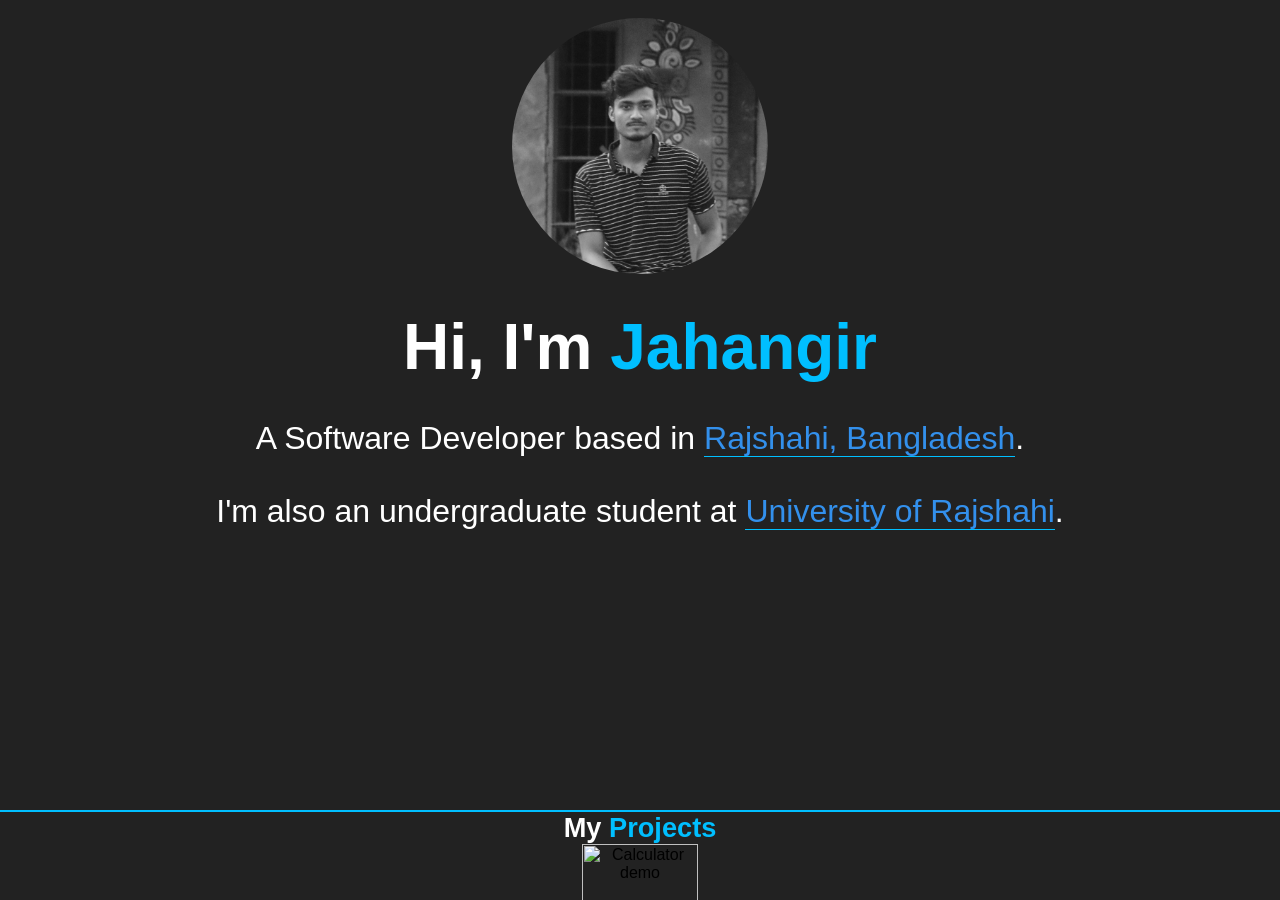
==== commit d94710e8: "Section mode added" ====
--- a/index.html
+++ b/index.html
@@ -8,537 +8,576 @@
         <link rel="stylesheet" href="css/style.css" />
     </head>
     <body>
-        <nav style="font-size: 1.5em">
-            <a href="#projects">Projects</a>
-            <a href="#skills">Skills</a>
-            <a href="#education">Education</a>
-            <a href="#contact">Contact</a>
-        </nav>
-        <br />
-        <img src="img/avatar.png" alt style="border-radius: 50%" width="20%" />
-        <br />
-        <span id="hi-text">Hi, I'm </span><span id="name-text">Jahangir</span>
-        <br />
-        <span class="intro-text"> A Software Developer based in </span
-        ><a
-            class="head-link"
-            target="_blank"
-            href="https://goo.gl/maps/teF8cfYFnAPAJAU16"
-            >Rajshahi, Bangladesh</a
-        ><span class="intro-text">.</span>
-        <br />
-        <span class="intro-text">I'm also an undergraduate student at </span
-        ><a class="head-link" target="_blank" href="https://www.ru.ac.bd/"
-            >University of Rajshahi</a
-        ><span class="intro-text">.</span>
-        <br />
-        <br />
-        <br />
-        <hr class="horizontal-line" />
-        <span class="section-head-text" id="projects">My </span
-        ><span class="section-head-text-emphasize">Projects</span>
-        <div>
-            <img
-                src="https://github.com/jahangir1x/Calculator/raw/main/repo_res/overview.gif"
-                alt="Calculator demo"
-                width="30%"
-            />
-            <p class="project-title-text">Feature enriched Calculator</p>
-            <p class="made-with-text">Made with: Java, Swing</p>
-            <br>
-            <a  target="_blank"
-                class="project-link"
-                href="https://github.com/jahangir1x/Calculator"
-                >Code</a
-            >
-        </div>
-        <br>
-        <br>
-        <br>
+        <div class="container">
+            <section style="height: 90vh">
+                <br />
+                <img
+                    src="img/avatar.png"
+                    alt
+                    style="border-radius: 50%"
+                    width="20%"
+                />
+                <br />
+                <br />
+                <br />
+                <span id="hi-text">Hi, I'm </span
+                ><span id="name-text">Jahangir</span>
+                <br />
+                <br />
+                <br />
+                <span class="intro-text"> A Software Developer based in </span
+                ><a
+                    class="head-link"
+                    target="_blank"
+                    href="https://goo.gl/maps/teF8cfYFnAPAJAU16"
+                    >Rajshahi, Bangladesh</a
+                ><span class="intro-text">.</span>
+                <br />
+                <br />
+                <br />
+                <span class="intro-text"
+                    >I'm also an undergraduate student at </span
+                ><a
+                    class="head-link"
+                    target="_blank"
+                    href="https://www.ru.ac.bd/"
+                    >University of Rajshahi</a
+                ><span class="intro-text">.</span>
+                <br />
+                <br />
+                <br />
+            </section>
+            <section>
+                <hr class="horizontal-line" />
+                <span class="section-head-text" id="projects">My </span
+                ><span class="section-head-text-emphasize">Projects</span>
+                <div>
+                    <img
+                        src="https://github.com/jahangir1x/Calculator/raw/main/repo_res/overview.gif"
+                        alt="Calculator demo"
+                        width="30%"
+                    />
+                    <p class="project-title-text">
+                        Feature enriched Calculator
+                    </p>
+                    <p class="made-with-text">Made with: Java, Swing</p>
+                    <br />
+                    <a
+                        target="_blank"
+                        class="project-link"
+                        href="https://github.com/jahangir1x/Calculator"
+                        >Code</a
+                    >
+                </div>
+                <br />
+                <br />
+                <br />
 
-        <div>
-            <img
-                src="https://img.itch.zone/aW1hZ2UvMTMzMjkwNC83NzYwODExLnBuZw==/original/zsBVw5.png"
-                alt="Salvation game demo"
-                width="30%"
-            />
-            <p class="project-title-text">Salvation (game)</p>
-            <p class="made-with-text">Made with: Unity, C#</p>
-            <br>
-            <a target="_blank" class="project-link" href="https://www.youtube.com/watch?v=np9XtK6q-5I">Demo</a>
-            <a target="_blank" class="project-link" href="https://github.com/jahangir1x/Bad_is_Good">Code</a>
-        </div>
+                <div>
+                    <img
+                        src="https://img.itch.zone/aW1hZ2UvMTMzMjkwNC83NzYwODExLnBuZw==/original/zsBVw5.png"
+                        alt="Salvation game demo"
+                        width="30%"
+                    />
+                    <p class="project-title-text">Salvation (game)</p>
+                    <p class="made-with-text">Made with: Unity, C#</p>
+                    <br />
+                    <a
+                        target="_blank"
+                        class="project-link"
+                        href="https://www.youtube.com/watch?v=np9XtK6q-5I"
+                        >Demo</a
+                    >
+                    <a
+                        target="_blank"
+                        class="project-link"
+                        href="https://github.com/jahangir1x/Bad_is_Good"
+                        >Code</a
+                    >
+                </div>
 
-        <br>
-        <br>
-        <br>
+                <br />
+                <br />
+                <br />
 
-        <div>
-            <img
-                src="https://github.com/jahangir1x/WW3/raw/main/res/WW3_demo.png"
-                alt="WW3 game demo"
-                width="30%"
-            />
-            <p class="project-title-text">WW3 (game)</p>
-            <p class="made-with-text">Made with: SFML, C++</p>
-            <br>
-            <a target="_blank" class="project-link" href="https://github.com/jahangir1x/Bad_is_Good">Code</a>
-        </div>
-        <br />
-        <br />
-        <br />
-        <hr
-            class="horizontal-line"
-        />
-        <span class="section-head-text" id="skills">My </span
-        ><span class="section-head-text-emphasize"
-            >Skills</span
-        >
-        <div>
-            <span title="Unity">
-                <svg
-                    xmlns="http://www.w3.org/2000/svg"
-                    width="5em"
-                    height="5em"
-                    preserveAspectRatio="xMidYMid meet"
-                    viewBox="0 0 24 24"
-                >
-                    <path
-                        fill="#fff"
-                        d="M10.11 17H7.5l-4.91-5L7.5 7h2.61l1.31-2.26L18.21 3l1.87 6.74L18.77 12l1.31 2.26L18.21 21l-6.79-1.74L10.11 17m.14-.25l5.13 1.38L12.42 13H6.5l3.75 3.75m6.87.38L18.5 12l-1.38-5.13L14.15 12l2.97 5.13m-6.87-9.88L6.5 11h5.92l2.96-5.13l-5.13 1.38Z"
+                <div>
+                    <img
+                        src="https://github.com/jahangir1x/WW3/raw/main/res/WW3_demo.png"
+                        alt="WW3 game demo"
+                        width="30%"
                     />
-                </svg>
-            </span>
-            <span title="C#">
-                <svg
-                    xmlns="http://www.w3.org/2000/svg"
-                    width="5em"
-                    height="5em"
-                    preserveAspectRatio="xMidYMid meet"
-                    viewBox="0 0 256 256"
-                >
-                    <circle cx="128" cy="128" r="128" fill="#05930C" />
-                    <path
-                        fill="#FFF"
-                        fill-opacity=".1"
-                        d="m38.903 36.1l180.833 181.166C196.483 241.16 163.974 256 128 256C57.308 256 0 198.692 0 128c0-36.06 14.91-68.636 38.903-91.9Z"
-                    />
-                    <path
-                        fill="#FFF"
-                        d="M121.72 174.2a59.12 59.12 0 0 1-28 5.92a44.92 44.92 0 0 1-34.44-13.84a51.12 51.12 0 0 1-12.92-36.36a53.56 53.56 0 0 1 14.56-39.08A49.4 49.4 0 0 1 97.96 76a59.2 59.2 0 0 1 23.76 4v12.6a48 48 0 0 0-24-6.04a36.68 36.68 0 0 0-28 11.6a43.72 43.72 0 0 0-10.8 31A41.6 41.6 0 0 0 69 158.52a34.32 34.32 0 0 0 26.48 10.92a49.68 49.68 0 0 0 26.28-6.76l-.04 11.52Zm89.32-68.36l-1.6 7.44h-18.4l-4.4 21.12h19.76l-1.88 7.44h-19.36l-6.2 28h-8.84l6.04-28h-17.6l-5.92 28H144l5.92-28h-18.56l1.4-7.44h18.64l4.28-21.08H136.2l1.48-7.44h19.48l5.92-28.28H172l-5.92 28.28h17.72l6.04-28.28h8.64l-5.92 28.28l18.48-.04Zm-28.68 7.44H164.6L160 134.4h17.84l4.52-21.12Z"
-                    />
-                </svg>
-            </span>
-            <br />
-            <span title="C++">
-                <svg
-                    xmlns="http://www.w3.org/2000/svg"
-                    width="5em"
-                    height="5em"
-                    preserveAspectRatio="xMidYMid meet"
-                    viewBox="0 0 256 288"
-                >
-                    <path
-                        fill="#649AD2"
-                        d="M255.987 84.59c-.002-4.837-1.037-9.112-3.13-12.781c-2.054-3.608-5.133-6.632-9.261-9.023c-34.08-19.651-68.195-39.242-102.264-58.913c-9.185-5.303-18.09-5.11-27.208.27c-13.565 8-81.48 46.91-101.719 58.632C4.071 67.6.015 74.984.013 84.58C0 124.101.013 163.62 0 203.141c0 4.73.993 8.923 2.993 12.537c2.056 3.717 5.177 6.824 9.401 9.269c20.24 11.722 88.164 50.63 101.726 58.631c9.121 5.382 18.027 5.575 27.215.27c34.07-19.672 68.186-39.262 102.272-58.913c4.224-2.444 7.345-5.553 9.401-9.267c1.997-3.614 2.992-7.806 2.992-12.539c0 0 0-79.018-.013-118.539"
-                    />
-                    <path
-                        fill="#004482"
-                        d="m128.392 143.476l-125.4 72.202c2.057 3.717 5.178 6.824 9.402 9.269c20.24 11.722 88.164 50.63 101.726 58.631c9.121 5.382 18.027 5.575 27.215.27c34.07-19.672 68.186-39.262 102.272-58.913c4.224-2.444 7.345-5.553 9.401-9.267l-124.616-72.192"
-                    />
-                    <path
-                        fill="#1A4674"
-                        d="M91.25 164.863c7.297 12.738 21.014 21.33 36.75 21.33c15.833 0 29.628-8.7 36.888-21.576l-36.496-21.141l-37.142 21.387"
-                    />
-                    <path
-                        fill="#01589C"
-                        d="M255.987 84.59c-.002-4.837-1.037-9.112-3.13-12.781l-124.465 71.667l124.616 72.192c1.997-3.614 2.99-7.806 2.992-12.539c0 0 0-79.018-.013-118.539"
-                    />
-                    <path
-                        fill="#FFF"
-                        d="M249.135 148.636h-9.738v9.74h-9.74v-9.74h-9.737V138.9h9.737v-9.738h9.74v9.738h9.738v9.737ZM128 58.847c31.135 0 58.358 16.74 73.17 41.709l.444.759l-37.001 21.307c-7.333-12.609-20.978-21.094-36.613-21.094c-23.38 0-42.333 18.953-42.333 42.332a42.13 42.13 0 0 0 5.583 21.003c7.297 12.738 21.014 21.33 36.75 21.33c15.659 0 29.325-8.51 36.647-21.153l.241-.423l36.947 21.406c-14.65 25.597-42.228 42.851-73.835 42.851c-31.549 0-59.084-17.185-73.754-42.707c-7.162-12.459-11.26-26.904-11.26-42.307c0-46.95 38.061-85.013 85.014-85.013Zm75.865 70.314v9.738h9.737v9.737h-9.737v9.74h-9.738v-9.74h-9.738V138.9h9.738v-9.738h9.738Z"
-                    />
-                </svg>
-            </span>
-            <span title="SFML">
-                <svg
-                    xmlns="http://www.w3.org/2000/svg"
-                    width="5em"
-                    height="5em"
-                    preserveAspectRatio="xMidYMid meet"
-                    viewBox="0 0 24 24"
-                >
-                    <path
-                        fill="green"
-                        d="M12.187.334C11.114.312 9.877.863 7.959 2.24L3.162 5.726C.252 7.84-.839 8.527.692 13.329l1.832 5.639c1.111 3.42 1.428 4.67 6.467 4.699h5.929c3.597 0 4.884.085 6.468-4.7l1.832-5.638c1.111-3.421 1.59-4.618-2.47-7.603L15.952 2.24C14.407 1.118 13.403.358 12.187.334zm-.162 1.883c.065.002.13.005.195.01c1.078.083 1.679.639 2.34 1.119l.02.02l-2.129 8.168h-.925L9.404 3.365c.007-.006.012-.014.02-.02c.773-.594 1.524-1.07 2.41-1.124l.19-.004zm4.103 2.272l.09.064l3.878 2.816c.92.632 1.677 1.278 1.928 2.314c.254 1.052-.095 1.795-.347 2.572l-2.109 6.506c-.316 1.07-.699 1.987-1.607 2.546c-.921.567-1.735.47-2.552.47H8.568c-1.117.03-2.106-.042-2.919-.734c-.823-.7-.982-1.505-1.234-2.282L2.3 12.255c-.375-1.054-.607-2.02-.2-3.009c.413-1 1.127-1.397 1.788-1.877l3.876-2.816l.084-.058l.836 3.208l-.212.155L5.7 9.863c-.563.41-.667.51-.714.547c.012.06.036.285.238.849l2.128 6.544c.199.672.275.804.296.855c.065.009.285.05.874.032h6.885c.63 0 .827-.017.9-.019c.026-.057.141-.252.309-.823l2.128-6.55c.194-.598.24-.805.257-.862c-.048-.045-.202-.215-.688-.547L15.51 7.858l-.219-.161l.836-3.208z"
-                    />
-                </svg>
-            </span>
-            <br />
-            <span title="Java">
-                <svg
-                    xmlns="http://www.w3.org/2000/svg"
-                    width="5em"
-                    height="5em"
-                    preserveAspectRatio="xMidYMid meet"
-                    viewBox="0 0 256 346"
-                >
-                    <path
-                        fill="#5382A1"
-                        d="M82.554 267.473s-13.198 7.675 9.393 10.272c27.369 3.122 41.356 2.675 71.517-3.034c0 0 7.93 4.972 19.003 9.279c-67.611 28.977-153.019-1.679-99.913-16.517m-8.262-37.814s-14.803 10.958 7.805 13.296c29.236 3.016 52.324 3.263 92.276-4.43c0 0 5.526 5.602 14.215 8.666c-81.747 23.904-172.798 1.885-114.296-17.532"
-                    />
-                    <path
-                        fill="#E76F00"
-                        d="M143.942 165.515c16.66 19.18-4.377 36.44-4.377 36.44s42.301-21.837 22.874-49.183c-18.144-25.5-32.059-38.172 43.268-81.858c0 0-118.238 29.53-61.765 94.6"
-                    />
-                    <path
-                        fill="#5382A1"
-                        d="M233.364 295.442s9.767 8.047-10.757 14.273c-39.026 11.823-162.432 15.393-196.714.471c-12.323-5.36 10.787-12.8 18.056-14.362c7.581-1.644 11.914-1.337 11.914-1.337c-13.705-9.655-88.583 18.957-38.034 27.15c137.853 22.356 251.292-10.066 215.535-26.195M88.9 190.48s-62.771 14.91-22.228 20.323c17.118 2.292 51.243 1.774 83.03-.89c25.978-2.19 52.063-6.85 52.063-6.85s-9.16 3.923-15.787 8.448c-63.744 16.765-186.886 8.966-151.435-8.183c29.981-14.492 54.358-12.848 54.358-12.848m112.605 62.942c64.8-33.672 34.839-66.03 13.927-61.67c-5.126 1.066-7.411 1.99-7.411 1.99s1.903-2.98 5.537-4.27c41.37-14.545 73.187 42.897-13.355 65.647c0 .001 1.003-.895 1.302-1.697"
-                    />
-                    <path
-                        fill="#E76F00"
-                        d="M162.439.371s35.887 35.9-34.037 91.101c-56.071 44.282-12.786 69.53-.023 98.377c-32.73-29.53-56.75-55.526-40.635-79.72C111.395 74.612 176.918 57.393 162.439.37"
-                    />
-                    <path
-                        fill="#5382A1"
-                        d="M95.268 344.665c62.199 3.982 157.712-2.209 159.974-31.64c0 0-4.348 11.158-51.404 20.018c-53.088 9.99-118.564 8.824-157.399 2.421c.001 0 7.95 6.58 48.83 9.201"
-                    />
-                </svg>
-            </span>
-            <span title="Python">
-                <svg
-                    xmlns="http://www.w3.org/2000/svg"
-                    width="5em"
-                    height="5em"
-                    preserveAspectRatio="xMidYMid meet"
-                    viewBox="0 0 32 32"
-                >
-                    <defs>
-                        <linearGradient
-                            id="svgIDa"
-                            x1="-133.268"
-                            x2="-133.198"
-                            y1="-202.91"
-                            y2="-202.84"
-                            gradientTransform="matrix(189.38 0 0 189.81 25243.061 38519.17)"
-                            gradientUnits="userSpaceOnUse"
-                        >
-                            <stop offset="0" stop-color="#387eb8" />
-                            <stop offset="1" stop-color="#366994" />
-                        </linearGradient>
-                        <linearGradient
-                            id="svgIDb"
-                            x1="-133.575"
-                            x2="-133.495"
-                            y1="-203.203"
-                            y2="-203.133"
-                            gradientTransform="matrix(189.38 0 0 189.81 25309.061 38583.42)"
-                            gradientUnits="userSpaceOnUse"
-                        >
-                            <stop offset="0" stop-color="#ffe052" />
-                            <stop offset="1" stop-color="#ffc331" />
-                        </linearGradient>
-                    </defs>
-                    <path
-                        fill="url(#svgIDa)"
-                        d="M15.885 2.1c-7.1 0-6.651 3.07-6.651 3.07v3.19h6.752v1H6.545S2 8.8 2 16.005s4.013 6.912 4.013 6.912H8.33v-3.361s-.13-4.013 3.9-4.013h6.762s3.772.06 3.772-3.652V5.8s.572-3.712-6.842-3.712Zm-3.732 2.137a1.214 1.214 0 1 1-1.183 1.244v-.02a1.214 1.214 0 0 1 1.214-1.214Z"
-                    />
-                    <path
-                        fill="url(#svgIDb)"
-                        d="M16.085 29.91c7.1 0 6.651-3.08 6.651-3.08v-3.18h-6.751v-1h9.47S30 23.158 30 15.995s-4.013-6.912-4.013-6.912H23.64V12.4s.13 4.013-3.9 4.013h-6.765S9.2 16.356 9.2 20.068V26.2s-.572 3.712 6.842 3.712h.04Zm3.732-2.147A1.214 1.214 0 1 1 21 26.519v.03a1.214 1.214 0 0 1-1.214 1.214h.03Z"
-                    />
-                </svg>
-            </span>
-            <br />
-            <span title="JavaScript">
-                <svg
-                    xmlns="http://www.w3.org/2000/svg"
-                    width="5em"
-                    height="5em"
-                    preserveAspectRatio="xMidYMid meet"
-                    viewBox="0 0 256 256"
-                >
-                    <path fill="#F7DF1E" d="M0 0h256v256H0V0Z" />
-                    <path
-                        d="m67.312 213.932l19.59-11.856c3.78 6.701 7.218 12.371 15.465 12.371c7.905 0 12.89-3.092 12.89-15.12v-81.798h24.057v82.138c0 24.917-14.606 36.259-35.916 36.259c-19.245 0-30.416-9.967-36.087-21.996m85.07-2.576l19.588-11.341c5.157 8.421 11.859 14.607 23.715 14.607c9.969 0 16.325-4.984 16.325-11.858c0-8.248-6.53-11.17-17.528-15.98l-6.013-2.58c-17.357-7.387-28.87-16.667-28.87-36.257c0-18.044 13.747-31.792 35.228-31.792c15.294 0 26.292 5.328 34.196 19.247l-18.732 12.03c-4.125-7.389-8.591-10.31-15.465-10.31c-7.046 0-11.514 4.468-11.514 10.31c0 7.217 4.468 10.14 14.778 14.608l6.014 2.577c20.45 8.765 31.963 17.7 31.963 37.804c0 21.654-17.012 33.51-39.867 33.51c-22.339 0-36.774-10.654-43.819-24.574"
-                    />
-                </svg>
-            </span>
+                    <p class="project-title-text">WW3 (game)</p>
+                    <p class="made-with-text">Made with: SFML, C++</p>
+                    <br />
+                    <a
+                        target="_blank"
+                        class="project-link"
+                        href="https://github.com/jahangir1x/Bad_is_Good"
+                        >Code</a
+                    >
+                </div>
+                <br />
+                <br />
+                <br />
 
-            <span title="HTML">
-                <svg
-                    xmlns="http://www.w3.org/2000/svg"
-                    width="5em"
-                    height="5em"
-                    preserveAspectRatio="xMidYMid meet"
-                    viewBox="0 0 32 32"
-                >
-                    <path
-                        fill="#e44f26"
-                        d="M5.902 27.201L3.655 2h24.69l-2.25 25.197L15.985 30L5.902 27.201z"
-                    />
-                    <path
-                        fill="#f1662a"
-                        d="m16 27.858l8.17-2.265l1.922-21.532H16v23.797z"
-                    />
-                    <path
-                        fill="#ebebeb"
-                        d="M16 13.407h-4.09l-.282-3.165H16V7.151H8.25l.074.83l.759 8.517H16v-3.091zm0 8.027l-.014.004l-3.442-.929l-.22-2.465H9.221l.433 4.852l6.332 1.758l.014-.004v-3.216z"
-                    />
-                    <path
-                        fill="#fff"
-                        d="M15.989 13.407v3.091h3.806l-.358 4.009l-3.448.93v3.216l6.337-1.757l.046-.522l.726-8.137l.076-.83h-7.185zm0-6.256v3.091h7.466l.062-.694l.141-1.567l.074-.83h-7.743z"
-                    />
-                </svg>
-            </span>
-            <span title="CSS">
-                <svg
-                    xmlns="http://www.w3.org/2000/svg"
-                    width="5em"
-                    height="5em"
-                    preserveAspectRatio="xMidYMid meet"
-                    viewBox="0 0 32 32"
-                >
-                    <path
-                        fill="#1572b6"
-                        d="M5.902 27.201L3.656 2h24.688l-2.249 25.197L15.985 30L5.902 27.201z"
-                    />
-                    <path
-                        fill="#33a9dc"
-                        d="m16 27.858l8.17-2.265l1.922-21.532H16v23.797z"
-                    />
-                    <path
-                        fill="#fff"
-                        d="M16 13.191h4.09l.282-3.165H16V6.935h7.75l-.074.829l-.759 8.518H16v-3.091z"
-                    />
-                    <path
-                        fill="#ebebeb"
-                        d="m16.019 21.218l-.014.004l-3.442-.93l-.22-2.465H9.24l.433 4.853l6.331 1.758l.015-.004v-3.216z"
-                    />
-                    <path
-                        fill="#fff"
-                        d="m19.827 16.151l-.372 4.139l-3.447.93v3.216l6.336-1.756l.047-.522l.537-6.007h-3.101z"
-                    />
-                    <path
-                        fill="#ebebeb"
-                        d="M16.011 6.935v3.091H8.545l-.062-.695l-.141-1.567l-.074-.829h7.743zM16 13.191v3.091h-3.399l-.062-.695l-.14-1.567l-.074-.829H16z"
-                    />
-                </svg>
-            </span>
-            <span title="SCSS">
-                <svg
-                    xmlns="http://www.w3.org/2000/svg"
-                    width="5em"
-                    height="5em"
-                    preserveAspectRatio="xMidYMid meet"
-                    viewBox="0 0 32 32"
-                >
-                    <path
-                        fill="#c69"
-                        fill-rule="evenodd"
-                        d="M16 2A14 14 0 1 1 2 16A14 14 0 0 1 16 2Z"
-                    />
-                    <path
-                        fill="#fff"
-                        d="M24.782 7.992c-.634-2.486-4.757-3.3-8.659-1.918a19.605 19.605 0 0 0-6.644 3.811c-2.149 2.01-2.492 3.76-2.351 4.491c.5 2.58 4.033 4.266 5.486 5.517v.007c-.428.211-3.564 1.8-4.3 3.42c-.774 1.712.123 2.94.718 3.105A4.4 4.4 0 0 0 13.78 24.5a4.824 4.824 0 0 0 .472-4.288a5.639 5.639 0 0 1 2.143-.123c2.456.287 2.938 1.82 2.846 2.462a1.62 1.62 0 0 1-.779 1.1c-.172.107-.225.143-.21.223c.021.115.1.111.247.086a1.915 1.915 0 0 0 1.336-1.707c.059-1.5-1.382-3.186-3.934-3.143a6.736 6.736 0 0 0-2.189.3a5.844 5.844 0 0 0-.108-.12c-1.578-1.683-4.494-2.874-4.371-5.137c.045-.823.331-2.989 5.6-5.617c4.32-2.153 7.778-1.56 8.376-.247c.854 1.876-1.848 5.361-6.334 5.864a3.37 3.37 0 0 1-2.833-.718c-.236-.26-.271-.271-.359-.223c-.143.079-.052.309 0 .445a2.659 2.659 0 0 0 1.621 1.274a8.592 8.592 0 0 0 5.258-.52c2.721-1.049 4.843-3.974 4.22-6.419ZM13.218 20.663a3.584 3.584 0 0 1-.029 2.092q-.035.106-.077.21t-.091.2a3.911 3.911 0 0 1-.647.943c-.813.887-1.95 1.223-2.437.94c-.526-.305-.263-1.556.68-2.553a9.478 9.478 0 0 1 2.474-1.762Z"
-                    />
-                </svg>
-            </span>
-            <span title="Bootstrap">
-                <svg
-                    xmlns="http://www.w3.org/2000/svg"
-                    width="5em"
-                    height="5em"
-                    preserveAspectRatio="xMidYMid meet"
-                    viewBox="0 0 256 204"
-                >
-                    <path
-                        fill="#7E13F8"
-                        d="M53.172 0C38.565 0 27.756 12.785 28.24 26.65c.465 13.32-.139 30.573-4.482 44.642C19.402 85.402 12.034 94.34 0 95.488v12.956c12.034 1.148 19.402 10.086 23.758 24.197c4.343 14.069 4.947 31.32 4.482 44.641c-.484 13.863 10.325 26.65 24.934 26.65h149.673c14.608 0 25.414-12.785 24.93-26.65c-.464-13.32.139-30.572 4.482-44.641c4.359-14.11 11.707-23.05 23.741-24.197V95.488c-12.034-1.148-19.382-10.086-23.74-24.196c-4.344-14.067-4.947-31.321-4.483-44.642C228.261 12.787 217.455 0 202.847 0H53.17h.002ZM173.56 125.533c0 19.092-14.24 30.67-37.872 30.67h-40.23a4.339 4.339 0 0 1-4.338-4.339V52.068a4.339 4.339 0 0 1 4.339-4.34h39.999c19.705 0 32.637 10.675 32.637 27.063c0 11.503-8.7 21.801-19.783 23.604v.601c15.089 1.655 25.248 12.104 25.248 26.537Zm-42.26-64.05h-22.937v32.4h19.32c14.934 0 23.17-6.014 23.17-16.764c0-10.073-7.082-15.636-19.552-15.636Zm-22.937 45.256v35.705h23.782c15.548 0 23.786-6.239 23.786-17.965c0-11.728-8.467-17.742-24.786-17.742h-22.782v.002Z"
-                    />
-                </svg>
-            </span>
-            <span title="Express">
-                <svg
-                    xmlns="http://www.w3.org/2000/svg"
-                    width="5em"
-                    height="5em"
-                    preserveAspectRatio="xMidYMid meet"
-                    viewBox="0 0 512 149"
-                >
-                    <path
-                        fill="#fff"
-                        d="M3.332 115.629V58.648h71.144v-3.333H3.332V3.332h75.642V0H0v118.961h79.64v-3.332H3.333Zm140.455-82.307l-29.49 38.821l-28.825-38.82H81.14l31.157 41.32L78.14 118.96h3.999l32.156-41.82l32.323 41.82h4.165l-34.322-44.319l31.323-41.32h-3.998Zm16.994 114.963V94.97h.333c2 7.775 5.943 14.023 11.83 18.744c5.887 4.72 13.384 7.081 22.492 7.081c5.887 0 11.108-1.194 15.662-3.582s8.358-5.637 11.413-9.747c3.054-4.11 5.387-8.886 6.998-14.329c1.61-5.442 2.416-11.163 2.416-17.16c0-6.443-.834-12.386-2.5-17.828c-1.666-5.443-4.082-10.164-7.247-14.162c-3.166-3.999-6.998-7.11-11.497-9.33c-4.498-2.222-9.58-3.333-15.245-3.333c-4.332 0-8.358.639-12.079 1.916c-3.721 1.278-7.025 3.082-9.913 5.415a36.674 36.674 0 0 0-7.498 8.247c-2.11 3.166-3.721 6.637-4.832 10.414h-.333V33.322h-3.332v114.963h3.332Zm34.655-30.657c-10.44 0-18.827-3.582-25.158-10.746c-6.331-7.164-9.497-17.467-9.497-30.907c0-5.554.778-10.83 2.333-15.828c1.555-4.998 3.804-9.386 6.747-13.162c2.944-3.777 6.582-6.776 10.913-8.997c4.332-2.222 9.22-3.333 14.662-3.333c5.554 0 10.414 1.111 14.579 3.333c4.165 2.221 7.609 5.248 10.33 9.08s4.776 8.22 6.165 13.162c1.388 4.943 2.082 10.191 2.082 15.745c0 4.999-.638 9.97-1.916 14.912c-1.277 4.943-3.249 9.386-5.915 13.33c-2.665 3.942-6.08 7.163-10.246 9.663c-4.166 2.499-9.192 3.748-15.079 3.748Zm54.816 1.333V70.477c0-4.665.666-9.22 2-13.662c1.332-4.443 3.387-8.359 6.164-11.746c2.777-3.388 6.303-6.054 10.58-7.998c4.276-1.944 9.358-2.749 15.245-2.416v-3.332c-5.11-.11-9.58.444-13.412 1.666c-3.833 1.222-7.137 2.888-9.914 4.999c-2.777 2.11-4.998 4.581-6.664 7.414a33.15 33.15 0 0 0-3.666 9.08h-.333v-21.16h-3.332v85.64h3.332Zm38.154-42.153h71.643c.223-5.887-.36-11.551-1.749-16.994c-1.388-5.443-3.61-10.275-6.664-14.495c-3.055-4.221-6.998-7.609-11.83-10.164c-4.832-2.555-10.58-3.832-17.244-3.832c-4.777 0-9.442 1-13.996 3c-4.554 1.999-8.553 4.914-11.996 8.746c-3.443 3.832-6.22 8.525-8.33 14.08c-2.11 5.553-3.166 11.884-3.166 18.993c0 6.331.722 12.246 2.166 17.744c1.444 5.498 3.665 10.275 6.664 14.329c3 4.054 6.86 7.192 11.58 9.413c4.72 2.222 10.413 3.277 17.078 3.166c9.774 0 17.994-2.75 24.658-8.247c6.665-5.499 10.608-13.246 11.83-23.243h-3.332c-1.444 9.442-5.138 16.523-11.08 21.243c-5.943 4.721-13.412 7.081-22.41 7.081c-6.109 0-11.274-1.055-15.495-3.165c-4.22-2.11-7.664-4.999-10.33-8.664c-2.665-3.666-4.637-7.97-5.914-12.913c-1.278-4.942-1.972-10.302-2.083-16.078Zm68.311-3.332h-68.31c.332-5.998 1.443-11.385 3.331-16.161c1.889-4.777 4.36-8.859 7.415-12.246c3.054-3.388 6.609-5.97 10.663-7.748c4.054-1.777 8.414-2.666 13.079-2.666c5.554 0 10.44 1.028 14.662 3.083c4.22 2.055 7.747 4.86 10.58 8.414c2.832 3.554 4.97 7.692 6.414 12.412c1.444 4.721 2.166 9.692 2.166 14.912Zm72.477-14.828h3.332c0-9.553-2.777-16.495-8.33-20.827c-5.555-4.332-13.108-6.498-22.66-6.498c-5.332 0-9.83.667-13.496 2c-3.665 1.332-6.664 3.054-8.997 5.164c-2.332 2.11-3.998 4.443-4.998 6.998c-1 2.555-1.5 4.999-1.5 7.331c0 4.665.833 8.386 2.5 11.163c1.666 2.777 4.276 4.943 7.83 6.498c2.444 1.11 5.22 2.11 8.331 3c3.11.888 6.72 1.832 10.83 2.831c3.665.89 7.275 1.778 10.83 2.666c3.554.889 6.692 2.083 9.413 3.582c2.722 1.5 4.943 3.416 6.665 5.749c1.721 2.332 2.582 5.387 2.582 9.163c0 3.666-.86 6.776-2.582 9.33a20.815 20.815 0 0 1-6.581 6.249c-2.666 1.61-5.638 2.776-8.914 3.498c-3.277.722-6.47 1.083-9.58 1.083c-10.108 0-17.856-2.249-23.243-6.747c-5.387-4.499-8.08-11.58-8.08-21.244h-3.333c0 10.775 2.916 18.661 8.747 23.66c5.832 4.998 14.468 7.497 25.909 7.497c3.665 0 7.358-.417 11.08-1.25c3.72-.833 7.053-2.193 9.996-4.082a22.592 22.592 0 0 0 7.164-7.33c1.833-3 2.75-6.665 2.75-10.997c0-4.11-.806-7.442-2.416-9.997c-1.611-2.554-3.721-4.665-6.332-6.331c-2.61-1.666-5.553-2.971-8.83-3.915a516.08 516.08 0 0 0-9.914-2.75a1726.675 1726.675 0 0 0-12.246-3.165c-3.498-.889-6.747-1.944-9.746-3.166c-2.888-1.222-5.193-2.971-6.915-5.248c-1.722-2.277-2.582-5.526-2.582-9.747c0-.777.222-2.166.666-4.165c.444-2 1.5-4.027 3.166-6.082c1.666-2.054 4.22-3.887 7.664-5.498c3.443-1.61 8.164-2.416 14.162-2.416c4.11 0 7.858.445 11.246 1.333c3.388.889 6.304 2.305 8.747 4.249c2.444 1.944 4.332 4.415 5.665 7.414c1.333 3 2 6.665 2 10.997Zm77.141 0h3.332c0-9.553-2.776-16.495-8.33-20.827c-5.554-4.332-13.107-6.498-22.66-6.498c-5.331 0-9.83.667-13.495 2c-3.666 1.332-6.665 3.054-8.997 5.164c-2.333 2.11-3.999 4.443-4.999 6.998c-1 2.555-1.499 4.999-1.499 7.331c0 4.665.833 8.386 2.5 11.163c1.665 2.777 4.276 4.943 7.83 6.498c2.444 1.11 5.22 2.11 8.33 3c3.11.888 6.72 1.832 10.83 2.831c3.666.89 7.276 1.778 10.83 2.666c3.555.889 6.692 2.083 9.414 3.582c2.721 1.5 4.943 3.416 6.664 5.749c1.722 2.332 2.583 5.387 2.583 9.163c0 3.666-.861 6.776-2.583 9.33a20.815 20.815 0 0 1-6.58 6.249c-2.667 1.61-5.638 2.776-8.915 3.498c-3.276.722-6.47 1.083-9.58 1.083c-10.108 0-17.855-2.249-23.242-6.747c-5.388-4.499-8.081-11.58-8.081-21.244h-3.332c0 10.775 2.915 18.661 8.747 23.66c5.831 4.998 14.467 7.497 25.908 7.497c3.666 0 7.359-.417 11.08-1.25c3.72-.833 7.053-2.193 9.997-4.082a22.592 22.592 0 0 0 7.164-7.33c1.833-3 2.749-6.665 2.749-10.997c0-4.11-.805-7.442-2.416-9.997c-1.61-2.554-3.72-4.665-6.331-6.331c-2.61-1.666-5.554-2.971-8.83-3.915a516.071 516.071 0 0 0-9.914-2.75a1726.65 1726.65 0 0 0-12.246-3.165c-3.499-.889-6.748-1.944-9.747-3.166c-2.888-1.222-5.193-2.971-6.914-5.248c-1.722-2.277-2.583-5.526-2.583-9.747c0-.777.222-2.166.667-4.165c.444-2 1.5-4.027 3.165-6.082c1.666-2.054 4.221-3.887 7.664-5.498c3.444-1.61 8.164-2.416 14.163-2.416c4.11 0 7.858.445 11.246 1.333c3.388.889 6.303 2.305 8.747 4.249c2.444 1.944 4.332 4.415 5.665 7.414c1.333 3 2 6.665 2 10.997Z"
-                    />
-                </svg>
-            </span>
-            <span title="MySQL">
-                <svg
-                    xmlns="http://www.w3.org/2000/svg"
-                    width="5em"
-                    height="5em"
-                    preserveAspectRatio="xMidYMid meet"
-                    viewBox="0 0 512 349"
-                >
-                    <path
-                        fill="#00758F"
-                        d="m152.31 230.297l15.56 50.487c3.496 11.463 4.954 19.465 4.37 24.026c8.51-22.792 14.456-47.63 17.839-74.513h18.71c-8.045 43.766-18.656 75.57-31.827 95.41c-10.262 15.289-21.504 22.933-33.746 22.933c-3.264 0-7.288-.986-12.063-2.944v-10.55c2.333.342 5.07.525 8.218.525c5.711 0 10.314-1.583 13.816-4.742c4.193-3.849 6.292-8.175 6.292-12.97c0-3.274-1.637-9.993-4.896-20.157l-21.68-67.505h19.406ZM33.223 199.266l28.5 86.956h.176l28.675-86.956h23.428c5.13 43.124 8.16 82.581 9.09 118.346H103.34c-.695-33.433-2.62-64.871-5.768-94.32H97.4l-30.078 94.32H52.28l-29.896-94.32h-.176c-2.218 28.282-3.614 59.72-4.196 94.32H0c1.164-42.08 4.077-81.525 8.739-118.346h24.485Z"
-                    />
-                    <path
-                        fill="#F29111"
-                        d="M352.498 197.51c30.657 0 45.986 19.586 45.986 58.739c0 21.276-4.61 37.347-13.821 48.204c-1.66 1.984-3.495 3.698-5.427 5.286l21.695 10.727l-.021-.001l-7.703 13.302l-28.253-16.485c-4.683 1.387-9.836 2.08-15.451 2.08c-15.053 0-26.297-4.387-33.731-13.15c-8.16-9.694-12.238-24.955-12.238-45.757c0-21.156 4.602-37.166 13.816-48.037c8.392-9.944 20.11-14.909 35.148-14.909Zm-93.88.172c10.957 0 20.92 2.932 29.894 8.775l-4.558 10.157c-7.679-3.264-15.25-4.903-22.716-4.903c-6.058 0-10.726 1.458-13.98 4.392c-3.272 2.908-5.296 6.65-5.296 11.212c0 7.01 4.994 13.089 14.215 18.225a816.32 816.32 0 0 1 9.031 5.011l.688.387l.345.194l.689.387l.344.194l.688.388c6.98 3.935 13.548 7.691 13.548 7.691c9.22 6.545 13.816 13.523 13.816 25.016c0 10.037-3.678 18.276-11.01 24.723c-7.337 6.418-17.194 9.636-29.538 9.636c-11.545 0-22.734-3.704-33.572-11.05l5.07-10.166c9.327 4.675 17.767 7.01 25.346 7.01c7.108 0 12.672-1.587 16.697-4.721c4.017-3.157 6.424-7.56 6.424-13.143c0-7.027-4.888-13.034-13.855-18.073a897.982 897.982 0 0 1-8.395-4.697l-.687-.389c-1.262-.713-2.533-1.435-3.778-2.142l-.675-.384c-6.055-3.444-11.29-6.453-11.29-6.453c-8.964-6.557-13.459-13.592-13.459-25.184c0-9.587 3.352-17.336 10.046-23.231c6.71-5.908 15.367-8.862 25.968-8.862Zm175.895 1.584v103.788h37.238v14.558h-56.124V199.266h18.886Zm57.93 103.833v2.46h-4.094v12.04h-3.13v-12.04h-4.253v-2.46h11.478Zm7.56 0l3.931 9.884l3.611-9.884h4.437v14.5h-2.95v-11.035l-4.11 11.035h-2.127l-4.117-11.035h-.158v11.035h-2.791v-14.5h4.275ZM350.57 212.064c-18.066 0-27.104 14.91-27.104 44.71c0 17.07 2.395 29.448 7.176 37.163c4.428 7.14 11.363 10.703 20.806 10.703c18.066 0 27.103-15.026 27.103-45.064c0-16.831-2.395-29.103-7.17-36.822c-4.433-7.124-11.365-10.69-20.81-10.69Z"
-                    />
-                    <path
-                        fill="#00758F"
-                        d="M303.218 7.333c5.993-14.726 26.948-3.574 35.08 1.57c1.993 1.287 4.279 4.006 6.564 5.011c3.565.14 7.127.419 10.698.568c6.698 1.574 12.972 2.86 18.25 5.866c24.528 14.445 40.495 29.165 55.19 53.479c3.14 5.15 4.709 10.723 7.274 16.296c3.56 8.307 7.56 17.027 11.692 24.882c1.85 3.724 3.281 7.865 5.85 11.01c1.003 1.438 3.852 1.862 5.555 2.721c4.708 2.437 10.412 4.287 14.84 7.147c8.269 5.156 16.264 11.3 23.532 17.59c2.709 2.428 4.555 5.865 7.136 8.433v1.296c-2.291.703-4.574 1.423-6.859 2c-4.991 1.282-9.412.992-14.254 2.275c-2.992.868-6.707 2.013-9.845 2.304l.29.292c1.846 5.275 11.834 9.565 16.402 12.72c5.548 4.004 10.689 8.86 14.827 14.437c1.429 1.423 2.858 2.718 4.28 4.137c.994 1.438 1.274 3.298 2.28 4.58v.434c-1.114-.393-1.915-1.143-2.674-1.927l-.453-.473c-.453-.47-.91-.932-1.431-1.313c-3.148-2.15-6.274-4.722-9.422-6.721c-5.412-3.434-11.689-5.427-17.246-8.874c-3.142-2.001-6.137-4.28-9.132-6.57c-2.715-2.007-5.705-5.861-7.411-8.721c-1.005-1.58-1.143-3.437-2.291-4.58c.205-1.909 1.954-2.476 3.719-2.942l.406-.107c.609-.158 1.205-.316 1.725-.525c7.414-3.148 16.253-4.29 27.667-4.004c-.43-2.866-7.562-6.437-9.839-8.153c-4.57-3.294-9.409-6.731-14.257-9.729c-2.569-1.57-6.996-2.716-9.842-3.999c-3.851-1.574-12.41-3.147-14.544-6.145c-3.625-4.726-6.229-10.363-8.757-16.057l-.688-1.554a803.85 803.85 0 0 0-.69-1.553c-2.988-6.857-6.7-14.006-9.695-21.027c-1.566-3.425-2.285-6.431-4-9.716c-10.407-20.158-25.81-37.035-44.485-48.904c-6.137-3.862-12.98-7.436-20.534-9.865c-4.281-1.293-9.419-.578-13.98-1.57h-3.002c-2.562-.722-4.701-3.438-6.7-4.87c-4.415-2.998-8.837-5.011-14.117-7.15c-1.85-.858-7.133-2.856-8.977-1.283c-1.142.287-1.721.718-2.002 1.864c-1.136 1.71-.137 4.286.57 5.863c2.142 4.57 5.134 7.286 7.85 11.148c2.416 3.425 5.417 7.287 7.13 11.011c3.696 8.005 5.417 16.874 8.842 24.878c1.27 3.01 3.279 6.435 5.128 9.15c1.567 2.155 4.416 3.713 5.278 6.441c1.718 2.86-2.572 12.297-3.565 15.294c-3.715 11.727-2.995 28.028 1.283 38.193l.228.536l.228.543c1.562 3.723 3.234 7.732 7.387 8.773c.286-.284 0-.135.567-.284c1.005-7.868 1.288-15.445 4-21.601c1.567-3.849 4.696-6.57 6.841-9.712c1.43.856 1.43 3.437 2.282 5.145c1.856 4.43 3.849 9.287 6.137 13.73c4.696 9.15 9.98 18.021 15.967 26.025c2.005 2.859 4.85 6.006 7.416 8.581c1.143.997 2.423 1.573 3.282 2.856h.28v.432c-4.278-1.577-6.99-6.003-10.402-8.587c-6.424-4.857-14.117-12.151-18.545-19.15c-1.852-4.018-3.854-7.869-5.85-11.867v-.289c-.853 1.142-.567 2.276-.994 4.004c-1.852 7.145-.426 15.296-6.843 17.866c-7.274 3.01-12.7-4.857-14.977-8.432c-7.276-11.866-9.269-31.884-4.138-48.043c1.14-3.577 1.295-7.867 3.285-10.723c-.43-2.582-2.42-3.288-3.571-4.87c-1.996-2.704-3.705-5.854-5.268-8.857c-3.002-5.866-5.138-12.875-7.417-19.166c-1.002-2.569-1.289-5.148-2.288-7.58c-1.704-3.712-4.845-7.436-7.268-10.72c-3.281-4.72-12.837-13.868-8.985-23.168Zm46.772 28.015c.381.382.841.716 1.317 1.045l.574.394c.765.53 1.506 1.088 1.96 1.848c.72 1.006.854 1.999 1.716 3.007c0 3.437-.996 5.722-3.007 7.146c0 0-.137.15-.278.29c-1.14-2.291-2.139-4.57-3.287-6.859c-1.414-1.998-3.413-3.583-4.565-5.866h-.277v-.287c1.721-.425 3.428-.718 5.847-.718Z"
-                    />
-                </svg>
-            </span>
+                <hr class="horizontal-line" />
+                <span class="section-head-text" id="skills">My </span
+                ><span class="section-head-text-emphasize">Skills</span>
+                <div>
+                    <span title="Unity">
+                        <svg
+                            xmlns="http://www.w3.org/2000/svg"
+                            width="5em"
+                            height="5em"
+                            preserveAspectRatio="xMidYMid meet"
+                            viewBox="0 0 24 24"
+                        >
+                            <path
+                                fill="#fff"
+                                d="M10.11 17H7.5l-4.91-5L7.5 7h2.61l1.31-2.26L18.21 3l1.87 6.74L18.77 12l1.31 2.26L18.21 21l-6.79-1.74L10.11 17m.14-.25l5.13 1.38L12.42 13H6.5l3.75 3.75m6.87.38L18.5 12l-1.38-5.13L14.15 12l2.97 5.13m-6.87-9.88L6.5 11h5.92l2.96-5.13l-5.13 1.38Z"
+                            />
+                        </svg>
+                    </span>
+                    <span title="C#">
+                        <svg
+                            xmlns="http://www.w3.org/2000/svg"
+                            width="5em"
+                            height="5em"
+                            preserveAspectRatio="xMidYMid meet"
+                            viewBox="0 0 256 256"
+                        >
+                            <circle cx="128" cy="128" r="128" fill="#05930C" />
+                            <path
+                                fill="#FFF"
+                                fill-opacity=".1"
+                                d="m38.903 36.1l180.833 181.166C196.483 241.16 163.974 256 128 256C57.308 256 0 198.692 0 128c0-36.06 14.91-68.636 38.903-91.9Z"
+                            />
+                            <path
+                                fill="#FFF"
+                                d="M121.72 174.2a59.12 59.12 0 0 1-28 5.92a44.92 44.92 0 0 1-34.44-13.84a51.12 51.12 0 0 1-12.92-36.36a53.56 53.56 0 0 1 14.56-39.08A49.4 49.4 0 0 1 97.96 76a59.2 59.2 0 0 1 23.76 4v12.6a48 48 0 0 0-24-6.04a36.68 36.68 0 0 0-28 11.6a43.72 43.72 0 0 0-10.8 31A41.6 41.6 0 0 0 69 158.52a34.32 34.32 0 0 0 26.48 10.92a49.68 49.68 0 0 0 26.28-6.76l-.04 11.52Zm89.32-68.36l-1.6 7.44h-18.4l-4.4 21.12h19.76l-1.88 7.44h-19.36l-6.2 28h-8.84l6.04-28h-17.6l-5.92 28H144l5.92-28h-18.56l1.4-7.44h18.64l4.28-21.08H136.2l1.48-7.44h19.48l5.92-28.28H172l-5.92 28.28h17.72l6.04-28.28h8.64l-5.92 28.28l18.48-.04Zm-28.68 7.44H164.6L160 134.4h17.84l4.52-21.12Z"
+                            />
+                        </svg>
+                    </span>
+                    <br />
+                    <span title="C++">
+                        <svg
+                            xmlns="http://www.w3.org/2000/svg"
+                            width="5em"
+                            height="5em"
+                            preserveAspectRatio="xMidYMid meet"
+                            viewBox="0 0 256 288"
+                        >
+                            <path
+                                fill="#649AD2"
+                                d="M255.987 84.59c-.002-4.837-1.037-9.112-3.13-12.781c-2.054-3.608-5.133-6.632-9.261-9.023c-34.08-19.651-68.195-39.242-102.264-58.913c-9.185-5.303-18.09-5.11-27.208.27c-13.565 8-81.48 46.91-101.719 58.632C4.071 67.6.015 74.984.013 84.58C0 124.101.013 163.62 0 203.141c0 4.73.993 8.923 2.993 12.537c2.056 3.717 5.177 6.824 9.401 9.269c20.24 11.722 88.164 50.63 101.726 58.631c9.121 5.382 18.027 5.575 27.215.27c34.07-19.672 68.186-39.262 102.272-58.913c4.224-2.444 7.345-5.553 9.401-9.267c1.997-3.614 2.992-7.806 2.992-12.539c0 0 0-79.018-.013-118.539"
+                            />
+                            <path
+                                fill="#004482"
+                                d="m128.392 143.476l-125.4 72.202c2.057 3.717 5.178 6.824 9.402 9.269c20.24 11.722 88.164 50.63 101.726 58.631c9.121 5.382 18.027 5.575 27.215.27c34.07-19.672 68.186-39.262 102.272-58.913c4.224-2.444 7.345-5.553 9.401-9.267l-124.616-72.192"
+                            />
+                            <path
+                                fill="#1A4674"
+                                d="M91.25 164.863c7.297 12.738 21.014 21.33 36.75 21.33c15.833 0 29.628-8.7 36.888-21.576l-36.496-21.141l-37.142 21.387"
+                            />
+                            <path
+                                fill="#01589C"
+                                d="M255.987 84.59c-.002-4.837-1.037-9.112-3.13-12.781l-124.465 71.667l124.616 72.192c1.997-3.614 2.99-7.806 2.992-12.539c0 0 0-79.018-.013-118.539"
+                            />
+                            <path
+                                fill="#FFF"
+                                d="M249.135 148.636h-9.738v9.74h-9.74v-9.74h-9.737V138.9h9.737v-9.738h9.74v9.738h9.738v9.737ZM128 58.847c31.135 0 58.358 16.74 73.17 41.709l.444.759l-37.001 21.307c-7.333-12.609-20.978-21.094-36.613-21.094c-23.38 0-42.333 18.953-42.333 42.332a42.13 42.13 0 0 0 5.583 21.003c7.297 12.738 21.014 21.33 36.75 21.33c15.659 0 29.325-8.51 36.647-21.153l.241-.423l36.947 21.406c-14.65 25.597-42.228 42.851-73.835 42.851c-31.549 0-59.084-17.185-73.754-42.707c-7.162-12.459-11.26-26.904-11.26-42.307c0-46.95 38.061-85.013 85.014-85.013Zm75.865 70.314v9.738h9.737v9.737h-9.737v9.74h-9.738v-9.74h-9.738V138.9h9.738v-9.738h9.738Z"
+                            />
+                        </svg>
+                    </span>
+                    <span title="SFML">
+                        <svg
+                            xmlns="http://www.w3.org/2000/svg"
+                            width="5em"
+                            height="5em"
+                            preserveAspectRatio="xMidYMid meet"
+                            viewBox="0 0 24 24"
+                        >
+                            <path
+                                fill="green"
+                                d="M12.187.334C11.114.312 9.877.863 7.959 2.24L3.162 5.726C.252 7.84-.839 8.527.692 13.329l1.832 5.639c1.111 3.42 1.428 4.67 6.467 4.699h5.929c3.597 0 4.884.085 6.468-4.7l1.832-5.638c1.111-3.421 1.59-4.618-2.47-7.603L15.952 2.24C14.407 1.118 13.403.358 12.187.334zm-.162 1.883c.065.002.13.005.195.01c1.078.083 1.679.639 2.34 1.119l.02.02l-2.129 8.168h-.925L9.404 3.365c.007-.006.012-.014.02-.02c.773-.594 1.524-1.07 2.41-1.124l.19-.004zm4.103 2.272l.09.064l3.878 2.816c.92.632 1.677 1.278 1.928 2.314c.254 1.052-.095 1.795-.347 2.572l-2.109 6.506c-.316 1.07-.699 1.987-1.607 2.546c-.921.567-1.735.47-2.552.47H8.568c-1.117.03-2.106-.042-2.919-.734c-.823-.7-.982-1.505-1.234-2.282L2.3 12.255c-.375-1.054-.607-2.02-.2-3.009c.413-1 1.127-1.397 1.788-1.877l3.876-2.816l.084-.058l.836 3.208l-.212.155L5.7 9.863c-.563.41-.667.51-.714.547c.012.06.036.285.238.849l2.128 6.544c.199.672.275.804.296.855c.065.009.285.05.874.032h6.885c.63 0 .827-.017.9-.019c.026-.057.141-.252.309-.823l2.128-6.55c.194-.598.24-.805.257-.862c-.048-.045-.202-.215-.688-.547L15.51 7.858l-.219-.161l.836-3.208z"
+                            />
+                        </svg>
+                    </span>
+                    <br />
+                    <span title="Java">
+                        <svg
+                            xmlns="http://www.w3.org/2000/svg"
+                            width="5em"
+                            height="5em"
+                            preserveAspectRatio="xMidYMid meet"
+                            viewBox="0 0 256 346"
+                        >
+                            <path
+                                fill="#5382A1"
+                                d="M82.554 267.473s-13.198 7.675 9.393 10.272c27.369 3.122 41.356 2.675 71.517-3.034c0 0 7.93 4.972 19.003 9.279c-67.611 28.977-153.019-1.679-99.913-16.517m-8.262-37.814s-14.803 10.958 7.805 13.296c29.236 3.016 52.324 3.263 92.276-4.43c0 0 5.526 5.602 14.215 8.666c-81.747 23.904-172.798 1.885-114.296-17.532"
+                            />
+                            <path
+                                fill="#E76F00"
+                                d="M143.942 165.515c16.66 19.18-4.377 36.44-4.377 36.44s42.301-21.837 22.874-49.183c-18.144-25.5-32.059-38.172 43.268-81.858c0 0-118.238 29.53-61.765 94.6"
+                            />
+                            <path
+                                fill="#5382A1"
+                                d="M233.364 295.442s9.767 8.047-10.757 14.273c-39.026 11.823-162.432 15.393-196.714.471c-12.323-5.36 10.787-12.8 18.056-14.362c7.581-1.644 11.914-1.337 11.914-1.337c-13.705-9.655-88.583 18.957-38.034 27.15c137.853 22.356 251.292-10.066 215.535-26.195M88.9 190.48s-62.771 14.91-22.228 20.323c17.118 2.292 51.243 1.774 83.03-.89c25.978-2.19 52.063-6.85 52.063-6.85s-9.16 3.923-15.787 8.448c-63.744 16.765-186.886 8.966-151.435-8.183c29.981-14.492 54.358-12.848 54.358-12.848m112.605 62.942c64.8-33.672 34.839-66.03 13.927-61.67c-5.126 1.066-7.411 1.99-7.411 1.99s1.903-2.98 5.537-4.27c41.37-14.545 73.187 42.897-13.355 65.647c0 .001 1.003-.895 1.302-1.697"
+                            />
+                            <path
+                                fill="#E76F00"
+                                d="M162.439.371s35.887 35.9-34.037 91.101c-56.071 44.282-12.786 69.53-.023 98.377c-32.73-29.53-56.75-55.526-40.635-79.72C111.395 74.612 176.918 57.393 162.439.37"
+                            />
+                            <path
+                                fill="#5382A1"
+                                d="M95.268 344.665c62.199 3.982 157.712-2.209 159.974-31.64c0 0-4.348 11.158-51.404 20.018c-53.088 9.99-118.564 8.824-157.399 2.421c.001 0 7.95 6.58 48.83 9.201"
+                            />
+                        </svg>
+                    </span>
+                    <span title="Python">
+                        <svg
+                            xmlns="http://www.w3.org/2000/svg"
+                            width="5em"
+                            height="5em"
+                            preserveAspectRatio="xMidYMid meet"
+                            viewBox="0 0 32 32"
+                        >
+                            <defs>
+                                <linearGradient
+                                    id="svgIDa"
+                                    x1="-133.268"
+                                    x2="-133.198"
+                                    y1="-202.91"
+                                    y2="-202.84"
+                                    gradientTransform="matrix(189.38 0 0 189.81 25243.061 38519.17)"
+                                    gradientUnits="userSpaceOnUse"
+                                >
+                                    <stop offset="0" stop-color="#387eb8" />
+                                    <stop offset="1" stop-color="#366994" />
+                                </linearGradient>
+                                <linearGradient
+                                    id="svgIDb"
+                                    x1="-133.575"
+                                    x2="-133.495"
+                                    y1="-203.203"
+                                    y2="-203.133"
+                                    gradientTransform="matrix(189.38 0 0 189.81 25309.061 38583.42)"
+                                    gradientUnits="userSpaceOnUse"
+                                >
+                                    <stop offset="0" stop-color="#ffe052" />
+                                    <stop offset="1" stop-color="#ffc331" />
+                                </linearGradient>
+                            </defs>
+                            <path
+                                fill="url(#svgIDa)"
+                                d="M15.885 2.1c-7.1 0-6.651 3.07-6.651 3.07v3.19h6.752v1H6.545S2 8.8 2 16.005s4.013 6.912 4.013 6.912H8.33v-3.361s-.13-4.013 3.9-4.013h6.762s3.772.06 3.772-3.652V5.8s.572-3.712-6.842-3.712Zm-3.732 2.137a1.214 1.214 0 1 1-1.183 1.244v-.02a1.214 1.214 0 0 1 1.214-1.214Z"
+                            />
+                            <path
+                                fill="url(#svgIDb)"
+                                d="M16.085 29.91c7.1 0 6.651-3.08 6.651-3.08v-3.18h-6.751v-1h9.47S30 23.158 30 15.995s-4.013-6.912-4.013-6.912H23.64V12.4s.13 4.013-3.9 4.013h-6.765S9.2 16.356 9.2 20.068V26.2s-.572 3.712 6.842 3.712h.04Zm3.732-2.147A1.214 1.214 0 1 1 21 26.519v.03a1.214 1.214 0 0 1-1.214 1.214h.03Z"
+                            />
+                        </svg>
+                    </span>
+                    <br />
+                    <span title="JavaScript">
+                        <svg
+                            xmlns="http://www.w3.org/2000/svg"
+                            width="5em"
+                            height="5em"
+                            preserveAspectRatio="xMidYMid meet"
+                            viewBox="0 0 256 256"
+                        >
+                            <path fill="#F7DF1E" d="M0 0h256v256H0V0Z" />
+                            <path
+                                d="m67.312 213.932l19.59-11.856c3.78 6.701 7.218 12.371 15.465 12.371c7.905 0 12.89-3.092 12.89-15.12v-81.798h24.057v82.138c0 24.917-14.606 36.259-35.916 36.259c-19.245 0-30.416-9.967-36.087-21.996m85.07-2.576l19.588-11.341c5.157 8.421 11.859 14.607 23.715 14.607c9.969 0 16.325-4.984 16.325-11.858c0-8.248-6.53-11.17-17.528-15.98l-6.013-2.58c-17.357-7.387-28.87-16.667-28.87-36.257c0-18.044 13.747-31.792 35.228-31.792c15.294 0 26.292 5.328 34.196 19.247l-18.732 12.03c-4.125-7.389-8.591-10.31-15.465-10.31c-7.046 0-11.514 4.468-11.514 10.31c0 7.217 4.468 10.14 14.778 14.608l6.014 2.577c20.45 8.765 31.963 17.7 31.963 37.804c0 21.654-17.012 33.51-39.867 33.51c-22.339 0-36.774-10.654-43.819-24.574"
+                            />
+                        </svg>
+                    </span>
 
-            <br />
-            <span title="Git">
-                <svg
-                    xmlns="http://www.w3.org/2000/svg"
-                    width="5em"
-                    height="5em"
-                    preserveAspectRatio="xMidYMid meet"
-                    viewBox="0 0 24 24"
-                >
-                    <path
-                        fill="#e84d31"
-                        d="M2.6 10.59L8.38 4.8l1.69 1.7c-.24.85.15 1.78.93 2.23v5.54c-.6.34-1 .99-1 1.73a2 2 0 0 0 2 2a2 2 0 0 0 2-2c0-.74-.4-1.39-1-1.73V9.41l2.07 2.09c-.07.15-.07.32-.07.5a2 2 0 0 0 2 2a2 2 0 0 0 2-2a2 2 0 0 0-2-2c-.18 0-.35 0-.5.07L13.93 7.5a1.98 1.98 0 0 0-1.15-2.34c-.43-.16-.88-.2-1.28-.09L9.8 3.38l.79-.78c.78-.79 2.04-.79 2.82 0l7.99 7.99c.79.78.79 2.04 0 2.82l-7.99 7.99c-.78.79-2.04.79-2.82 0L2.6 13.41c-.79-.78-.79-2.04 0-2.82Z"
-                    />
-                </svg>
-            </span>
-            <span title="Linux">
-                <svg
-                    xmlns="http://www.w3.org/2000/svg"
-                    width="5em"
-                    height="5em"
-                    preserveAspectRatio="xMidYMid meet"
-                    viewBox="0 0 48 48"
-                >
-                    <path
-                        fill="#ECEFF1"
-                        d="m20.1 16.2l.1 2.3l-1.6 3l-2.5 4.9l-.5 4.1l1.8 5.8l4.1 2.3h6.2l5.8-4.4l2.6-6.9l-6-7.3l-1.7-4.1z"
-                    />
-                    <path
-                        fill="#263238"
-                        d="M34.3 21.9c-1.6-2.3-2.9-3.7-3.6-6.6c-.7-2.9.2-2.1-.4-4.6c-.3-1.3-.8-2.2-1.3-2.9c-.6-.7-1.3-1.1-1.7-1.2c-.9-.5-3-1.3-5.6.1c-2.7 1.4-2.4 4.4-1.9 10.5c0 .4-.1.9-.3 1.3c-.4.9-1.1 1.7-1.7 2.4c-.7 1-1.4 2-1.9 3.1c-1.2 2.3-2.3 5.2-2 6.3c.5-.1 6.8 9.5 6.8 9.7c.4-.1 2.1-.1 3.6-.1c2.1-.1 3.3-.2 5 .2c0-.3-.1-.6-.1-.9c0-.6.1-1.1.2-1.8c.1-.5.2-1 .3-1.6c-1 .9-2.8 1.9-4.5 2.2c-1.5.3-4-.2-5.2-1.7c.1 0 .3 0 .4-.1c.3-.1.6-.2.7-.4c.3-.5.1-1-.1-1.3c-.2-.3-1.7-1.4-2.4-2c-.7-.6-1.1-.9-1.5-1.3l-.8-.8c-.2-.2-.3-.4-.4-.5c-.2-.5-.3-1.1-.2-1.9c.1-1.1.5-2 1-3c.2-.4.7-1.2.7-1.2s-1.7 4.2-.8 5.5c0 0 .1-1.3.5-2.6c.3-.9.8-2.2 1.4-2.9s2.1-3.3 2.2-4.9c0-.7.1-1.4.1-1.9c-.4-.4 6.6-1.4 7-.3c.1.4 1.5 4 2.3 5.9c.4.9.9 1.7 1.2 2.7c.3 1.1.5 2.6.5 4.1c0 .3 0 .8-.1 1.3c.2 0 4.1-4.2-.5-7.7c0 0 2.8 1.3 2.9 3.9c.1 2.1-.8 3.8-1 4.1c.1 0 2.1.9 2.2.9c.4 0 1.2-.3 1.2-.3c.1-.3.4-1.1.4-1.4c.7-2.3-1-6-2.6-8.3z"
-                    />
-                    <g fill="#ECEFF1" transform="translate(0 -2)">
-                        <ellipse cx="21.6" cy="15.3" rx="1.3" ry="2" />
-                        <ellipse cx="26.1" cy="15.2" rx="1.7" ry="2.3" />
-                    </g>
-                    <g fill="#212121" transform="translate(0 -2)">
-                        <ellipse
-                            cx="21.7"
-                            cy="15.5"
-                            rx="1.2"
-                            ry=".7"
-                            transform="rotate(-97.204 21.677 15.542)"
-                        />
-                        <ellipse cx="26" cy="15.6" rx="1" ry="1.3" />
-                    </g>
-                    <path
-                        fill="#FFC107"
-                        d="M39.3 35.6c-.4-.2-1.1-.5-1.7-1.4c-.3-.5-.2-1.9-.7-2.5c-.3-.4-.7-.2-.8-.2c-.9.2-3 1.6-4.4 0c-.2-.2-.5-.5-1-.5s-.7.2-.9.6s-.2.7-.2 1.7c0 .8 0 1.7-.1 2.4c-.2 1.7-.5 2.7-.5 3.7c0 1.1.3 1.8.7 2.1c.3.3.8.5 1.9.5c1.1 0 1.8-.4 2.5-1.1c.5-.5.9-.7 2.3-1.7c1.1-.7 2.8-1.6 3.1-1.9c.2-.2.5-.3.5-.9c0-.5-.4-.7-.7-.8zm-20.1.3c-1-1.6-1.1-1.9-1.8-2.9c-.6-1-1.9-2.9-2.7-2.9c-.6 0-.9.3-1.3.7c-.4.4-.8 1.3-1.5 1.8c-.6.5-2.3.4-2.7 1c-.4.6.4 1.5.4 3c0 .6-.5 1-.6 1.4c-.1.5-.2.8 0 1.2c.4.6.9.8 4.3 1.5c1.8.4 3.5 1.4 4.6 1.5c1.1.1 3 0 3-2.7c.1-1.6-.8-2-1.7-3.6zm1.9-18.1c-.6-.4-1.1-.8-1.1-1.4c0-.6.4-.8 1-1.3c.1-.1 1.2-1.1 2.3-1.1s2.4.7 2.9.9c.9.2 1.8.4 1.7 1.1c-.1 1-.2 1.2-1.2 1.7c-.7.2-2 1.3-2.9 1.3c-.4 0-1 0-1.4-.1c-.3-.1-.8-.6-1.3-1.1z"
-                    />
-                    <path
-                        fill="#634703"
-                        d="M20.9 17c.2.2.5.4.8.5c.2.1.5.2.5.2h.9c.5 0 1.2-.2 1.9-.6c.7-.3.8-.5 1.3-.7c.5-.3 1-.6.8-.7c-.2-.1-.4 0-1.1.4c-.6.4-1.1.6-1.7.9c-.3.1-.7.3-1 .3h-.9c-.3 0-.5-.1-.8-.2c-.2-.1-.3-.2-.4-.2c-.2-.1-.6-.5-.8-.6c0 0-.2 0-.1.1l.6.6zm3-2.2c.1.2.3.2.4.3c.1.1.2.1.2.1c.1-.1 0-.3-.1-.3c0-.2-.5-.2-.5-.1zm-1.6.2c0 .1.2.2.2.1c.1-.1.2-.2.3-.2c.2-.1.1-.2-.2-.2c-.2.1-.2.2-.3.3z"
-                    />
-                    <path
-                        fill="#455A64"
-                        d="M32 32.7v.3c.2.4.7.5 1.1.5c.6 0 1.2-.4 1.5-.8c0-.1.1-.2.2-.3c.2-.3.3-.5.4-.6c0 0-.1-.1-.1-.2c-.1-.2-.4-.4-.8-.5c-.3-.1-.8-.2-1-.2c-.9-.1-1.4.2-1.7.5c0 0 .1 0 .1.1c.2.2.3.4.3.7c.1.2 0 .3 0 .5z"
-                    />
-                </svg>
-            </span>
-            <span title="Bash">
-                <svg
-                    xmlns="http://www.w3.org/2000/svg"
-                    width="5em"
-                    height="5em"
-                    preserveAspectRatio="xMidYMid meet"
-                    viewBox="0 0 224 256"
-                >
-                    <path
-                        fill="#FFF"
-                        d="M207.953 52.162L127.317 4.287a30.372 30.372 0 0 0-31.114 0L15.55 52.162A32.165 32.165 0 0 0 0 79.869v95.734a32.165 32.165 0 0 0 15.55 27.691l80.636 47.859a30.388 30.388 0 0 0 31.115 0l80.636-47.859a32.165 32.165 0 0 0 15.566-27.707V79.869a32.165 32.165 0 0 0-15.55-27.707Z"
-                    />
-                    <path
-                        fill="#2F3A3E"
-                        d="m208.412 52.277l-80.814-47.98a30.439 30.439 0 0 0-31.184 0l-80.83 47.98A32.236 32.236 0 0 0 0 80.045v95.945a32.236 32.236 0 0 0 15.584 27.752l80.814 47.964a30.455 30.455 0 0 0 31.183 0l80.814-47.964a32.236 32.236 0 0 0 15.6-27.769V80.045a32.236 32.236 0 0 0-15.583-27.768ZM99.23 246.803l-80.814-47.964A26.604 26.604 0 0 1 5.6 175.989V80.046a26.588 26.588 0 0 1 12.816-22.849L99.23 9.216a24.92 24.92 0 0 1 25.536 0l80.749 47.98a26.426 26.426 0 0 1 12.412 18.48c-2.687-5.712-8.723-7.282-15.762-3.236l-76.396 47.316c-9.531 5.551-16.554 11.814-16.57 23.303v94.213c0 6.877 2.767 11.327 7.039 12.638a24.759 24.759 0 0 1-4.24.405a25.034 25.034 0 0 1-12.768-3.512Z"
-                    />
-                    <path
-                        fill="#3AB14A"
-                        d="m187.007 185.06l-20.086 12.013a1.47 1.47 0 0 0-.92 1.308v5.28c0 .646.435.904.968.597l20.394-12.4a1.616 1.616 0 0 0 .613-1.615v-4.634c-.016-.598-.484-.856-.969-.55Z"
-                    />
-                    <path
-                        fill="#FFF"
-                        d="M144.263 140.832c.646-.323 1.179 0 1.195.92l.064 7.008a12.917 12.917 0 0 1 7.718-.937c.501.13.71.808.517 1.615l-1.534 6.152a2.648 2.648 0 0 1-.694 1.227a1.615 1.615 0 0 1-.404.29a.92.92 0 0 1-.597.098a10.237 10.237 0 0 0-7.444 1.194a9.349 9.349 0 0 0-5.506 8.284c0 3.229 1.615 4.117 7.25 4.214c7.444.13 10.673 3.375 10.754 10.883a26.69 26.69 0 0 1-9.882 20.135l.13 6.878a2.519 2.519 0 0 1-1.18 2.1l-4.068 2.34c-.646.323-1.18 0-1.195-.904v-6.765c-3.488 1.453-7.024 1.792-9.285.888c-.42-.162-.613-.791-.436-1.518l1.47-6.216a2.6 2.6 0 0 1 .726-1.292c.115-.11.246-.203.388-.275a.807.807 0 0 1 .662 0c2.878.78 5.948.392 8.541-1.081a11.173 11.173 0 0 0 6.314-9.688c0-3.488-1.922-4.941-6.459-4.974c-5.861 0-11.303-1.13-11.416-9.688a25.027 25.027 0 0 1 9.462-19.15l-.29-7.04a2.503 2.503 0 0 1 1.178-2.13l4.021-2.568Z"
-                    />
-                </svg>
-            </span>
-        </div>
-        <br />
-        <br />
-        <br />
-        <hr
-            class="horizontal-line"
-        />
-        <span class="section-head-text" id="education"
-            >My </span
-        ><span class="section-head-text-emphasize"
-            >Education</span
-        >
-        <div>
-            <svg
-                version="1.1"
-                id="svg2"
-                xmlns:svg="http://www.w3.org/2000/svg"
-                xmlns:cc="http://creativecommons.org/ns#"
-                xmlns:rdf="http://www.w3.org/1999/02/22-rdf-syntax-ns#"
-                xmlns:dc="http://purl.org/dc/elements/1.1/"
-                xmlns="http://www.w3.org/2000/svg"
-                xmlns:xlink="http://www.w3.org/1999/xlink"
-                x="0px"
-                y="0px"
-                width="10em"
-                height="10em"
-                viewBox="0 0 611.219 614.969"
-                enable-background="new 0 0 611.219 614.969"
-                xml:space="preserve"
-            >
-                <g>
-                    <defs>
-                        <rect
-                            id="SVGID_1_"
-                            x="0"
-                            width="611.219"
-                            height="614.969"
-                        />
-                    </defs>
-                    <clipPath id="SVGID_2_">
-                        <use xlink:href="#SVGID_1_" overflow="visible" />
-                    </clipPath>
-                    <g id="g14" clip-path="url(#SVGID_2_)">
-                        <g id="g32" transform="translate(244.4888,481.6934)">
-                            <path
-                                id="path34"
-                                fill="#FFFFFF"
-                                stroke="#0000F1"
-                                stroke-width="8"
-                                d="M61.122-468.841
+                    <span title="HTML">
+                        <svg
+                            xmlns="http://www.w3.org/2000/svg"
+                            width="5em"
+                            height="5em"
+                            preserveAspectRatio="xMidYMid meet"
+                            viewBox="0 0 32 32"
+                        >
+                            <path
+                                fill="#e44f26"
+                                d="M5.902 27.201L3.655 2h24.69l-2.25 25.197L15.985 30L5.902 27.201z"
+                            />
+                            <path
+                                fill="#f1662a"
+                                d="m16 27.858l8.17-2.265l1.922-21.532H16v23.797z"
+                            />
+                            <path
+                                fill="#ebebeb"
+                                d="M16 13.407h-4.09l-.282-3.165H16V7.151H8.25l.074.83l.759 8.517H16v-3.091zm0 8.027l-.014.004l-3.442-.929l-.22-2.465H9.221l.433 4.852l6.332 1.758l.014-.004v-3.216z"
+                            />
+                            <path
+                                fill="#fff"
+                                d="M15.989 13.407v3.091h3.806l-.358 4.009l-3.448.93v3.216l6.337-1.757l.046-.522l.726-8.137l.076-.83h-7.185zm0-6.256v3.091h7.466l.062-.694l.141-1.567l.074-.83h-7.743z"
+                            />
+                        </svg>
+                    </span>
+                    <span title="CSS">
+                        <svg
+                            xmlns="http://www.w3.org/2000/svg"
+                            width="5em"
+                            height="5em"
+                            preserveAspectRatio="xMidYMid meet"
+                            viewBox="0 0 32 32"
+                        >
+                            <path
+                                fill="#1572b6"
+                                d="M5.902 27.201L3.656 2h24.688l-2.249 25.197L15.985 30L5.902 27.201z"
+                            />
+                            <path
+                                fill="#33a9dc"
+                                d="m16 27.858l8.17-2.265l1.922-21.532H16v23.797z"
+                            />
+                            <path
+                                fill="#fff"
+                                d="M16 13.191h4.09l.282-3.165H16V6.935h7.75l-.074.829l-.759 8.518H16v-3.091z"
+                            />
+                            <path
+                                fill="#ebebeb"
+                                d="m16.019 21.218l-.014.004l-3.442-.93l-.22-2.465H9.24l.433 4.853l6.331 1.758l.015-.004v-3.216z"
+                            />
+                            <path
+                                fill="#fff"
+                                d="m19.827 16.151l-.372 4.139l-3.447.93v3.216l6.336-1.756l.047-.522l.537-6.007h-3.101z"
+                            />
+                            <path
+                                fill="#ebebeb"
+                                d="M16.011 6.935v3.091H8.545l-.062-.695l-.141-1.567l-.074-.829h7.743zM16 13.191v3.091h-3.399l-.062-.695l-.14-1.567l-.074-.829H16z"
+                            />
+                        </svg>
+                    </span>
+                    <span title="SCSS">
+                        <svg
+                            xmlns="http://www.w3.org/2000/svg"
+                            width="5em"
+                            height="5em"
+                            preserveAspectRatio="xMidYMid meet"
+                            viewBox="0 0 32 32"
+                        >
+                            <path
+                                fill="#c69"
+                                fill-rule="evenodd"
+                                d="M16 2A14 14 0 1 1 2 16A14 14 0 0 1 16 2Z"
+                            />
+                            <path
+                                fill="#fff"
+                                d="M24.782 7.992c-.634-2.486-4.757-3.3-8.659-1.918a19.605 19.605 0 0 0-6.644 3.811c-2.149 2.01-2.492 3.76-2.351 4.491c.5 2.58 4.033 4.266 5.486 5.517v.007c-.428.211-3.564 1.8-4.3 3.42c-.774 1.712.123 2.94.718 3.105A4.4 4.4 0 0 0 13.78 24.5a4.824 4.824 0 0 0 .472-4.288a5.639 5.639 0 0 1 2.143-.123c2.456.287 2.938 1.82 2.846 2.462a1.62 1.62 0 0 1-.779 1.1c-.172.107-.225.143-.21.223c.021.115.1.111.247.086a1.915 1.915 0 0 0 1.336-1.707c.059-1.5-1.382-3.186-3.934-3.143a6.736 6.736 0 0 0-2.189.3a5.844 5.844 0 0 0-.108-.12c-1.578-1.683-4.494-2.874-4.371-5.137c.045-.823.331-2.989 5.6-5.617c4.32-2.153 7.778-1.56 8.376-.247c.854 1.876-1.848 5.361-6.334 5.864a3.37 3.37 0 0 1-2.833-.718c-.236-.26-.271-.271-.359-.223c-.143.079-.052.309 0 .445a2.659 2.659 0 0 0 1.621 1.274a8.592 8.592 0 0 0 5.258-.52c2.721-1.049 4.843-3.974 4.22-6.419ZM13.218 20.663a3.584 3.584 0 0 1-.029 2.092q-.035.106-.077.21t-.091.2a3.911 3.911 0 0 1-.647.943c-.813.887-1.95 1.223-2.437.94c-.526-.305-.263-1.556.68-2.553a9.478 9.478 0 0 1 2.474-1.762Z"
+                            />
+                        </svg>
+                    </span>
+                    <span title="Bootstrap">
+                        <svg
+                            xmlns="http://www.w3.org/2000/svg"
+                            width="5em"
+                            height="5em"
+                            preserveAspectRatio="xMidYMid meet"
+                            viewBox="0 0 256 204"
+                        >
+                            <path
+                                fill="#7E13F8"
+                                d="M53.172 0C38.565 0 27.756 12.785 28.24 26.65c.465 13.32-.139 30.573-4.482 44.642C19.402 85.402 12.034 94.34 0 95.488v12.956c12.034 1.148 19.402 10.086 23.758 24.197c4.343 14.069 4.947 31.32 4.482 44.641c-.484 13.863 10.325 26.65 24.934 26.65h149.673c14.608 0 25.414-12.785 24.93-26.65c-.464-13.32.139-30.572 4.482-44.641c4.359-14.11 11.707-23.05 23.741-24.197V95.488c-12.034-1.148-19.382-10.086-23.74-24.196c-4.344-14.067-4.947-31.321-4.483-44.642C228.261 12.787 217.455 0 202.847 0H53.17h.002ZM173.56 125.533c0 19.092-14.24 30.67-37.872 30.67h-40.23a4.339 4.339 0 0 1-4.338-4.339V52.068a4.339 4.339 0 0 1 4.339-4.34h39.999c19.705 0 32.637 10.675 32.637 27.063c0 11.503-8.7 21.801-19.783 23.604v.601c15.089 1.655 25.248 12.104 25.248 26.537Zm-42.26-64.05h-22.937v32.4h19.32c14.934 0 23.17-6.014 23.17-16.764c0-10.073-7.082-15.636-19.552-15.636Zm-22.937 45.256v35.705h23.782c15.548 0 23.786-6.239 23.786-17.965c0-11.728-8.467-17.742-24.786-17.742h-22.782v.002Z"
+                            />
+                        </svg>
+                    </span>
+                    <span title="Express">
+                        <svg
+                            xmlns="http://www.w3.org/2000/svg"
+                            width="5em"
+                            height="5em"
+                            preserveAspectRatio="xMidYMid meet"
+                            viewBox="0 0 512 149"
+                        >
+                            <path
+                                fill="#fff"
+                                d="M3.332 115.629V58.648h71.144v-3.333H3.332V3.332h75.642V0H0v118.961h79.64v-3.332H3.333Zm140.455-82.307l-29.49 38.821l-28.825-38.82H81.14l31.157 41.32L78.14 118.96h3.999l32.156-41.82l32.323 41.82h4.165l-34.322-44.319l31.323-41.32h-3.998Zm16.994 114.963V94.97h.333c2 7.775 5.943 14.023 11.83 18.744c5.887 4.72 13.384 7.081 22.492 7.081c5.887 0 11.108-1.194 15.662-3.582s8.358-5.637 11.413-9.747c3.054-4.11 5.387-8.886 6.998-14.329c1.61-5.442 2.416-11.163 2.416-17.16c0-6.443-.834-12.386-2.5-17.828c-1.666-5.443-4.082-10.164-7.247-14.162c-3.166-3.999-6.998-7.11-11.497-9.33c-4.498-2.222-9.58-3.333-15.245-3.333c-4.332 0-8.358.639-12.079 1.916c-3.721 1.278-7.025 3.082-9.913 5.415a36.674 36.674 0 0 0-7.498 8.247c-2.11 3.166-3.721 6.637-4.832 10.414h-.333V33.322h-3.332v114.963h3.332Zm34.655-30.657c-10.44 0-18.827-3.582-25.158-10.746c-6.331-7.164-9.497-17.467-9.497-30.907c0-5.554.778-10.83 2.333-15.828c1.555-4.998 3.804-9.386 6.747-13.162c2.944-3.777 6.582-6.776 10.913-8.997c4.332-2.222 9.22-3.333 14.662-3.333c5.554 0 10.414 1.111 14.579 3.333c4.165 2.221 7.609 5.248 10.33 9.08s4.776 8.22 6.165 13.162c1.388 4.943 2.082 10.191 2.082 15.745c0 4.999-.638 9.97-1.916 14.912c-1.277 4.943-3.249 9.386-5.915 13.33c-2.665 3.942-6.08 7.163-10.246 9.663c-4.166 2.499-9.192 3.748-15.079 3.748Zm54.816 1.333V70.477c0-4.665.666-9.22 2-13.662c1.332-4.443 3.387-8.359 6.164-11.746c2.777-3.388 6.303-6.054 10.58-7.998c4.276-1.944 9.358-2.749 15.245-2.416v-3.332c-5.11-.11-9.58.444-13.412 1.666c-3.833 1.222-7.137 2.888-9.914 4.999c-2.777 2.11-4.998 4.581-6.664 7.414a33.15 33.15 0 0 0-3.666 9.08h-.333v-21.16h-3.332v85.64h3.332Zm38.154-42.153h71.643c.223-5.887-.36-11.551-1.749-16.994c-1.388-5.443-3.61-10.275-6.664-14.495c-3.055-4.221-6.998-7.609-11.83-10.164c-4.832-2.555-10.58-3.832-17.244-3.832c-4.777 0-9.442 1-13.996 3c-4.554 1.999-8.553 4.914-11.996 8.746c-3.443 3.832-6.22 8.525-8.33 14.08c-2.11 5.553-3.166 11.884-3.166 18.993c0 6.331.722 12.246 2.166 17.744c1.444 5.498 3.665 10.275 6.664 14.329c3 4.054 6.86 7.192 11.58 9.413c4.72 2.222 10.413 3.277 17.078 3.166c9.774 0 17.994-2.75 24.658-8.247c6.665-5.499 10.608-13.246 11.83-23.243h-3.332c-1.444 9.442-5.138 16.523-11.08 21.243c-5.943 4.721-13.412 7.081-22.41 7.081c-6.109 0-11.274-1.055-15.495-3.165c-4.22-2.11-7.664-4.999-10.33-8.664c-2.665-3.666-4.637-7.97-5.914-12.913c-1.278-4.942-1.972-10.302-2.083-16.078Zm68.311-3.332h-68.31c.332-5.998 1.443-11.385 3.331-16.161c1.889-4.777 4.36-8.859 7.415-12.246c3.054-3.388 6.609-5.97 10.663-7.748c4.054-1.777 8.414-2.666 13.079-2.666c5.554 0 10.44 1.028 14.662 3.083c4.22 2.055 7.747 4.86 10.58 8.414c2.832 3.554 4.97 7.692 6.414 12.412c1.444 4.721 2.166 9.692 2.166 14.912Zm72.477-14.828h3.332c0-9.553-2.777-16.495-8.33-20.827c-5.555-4.332-13.108-6.498-22.66-6.498c-5.332 0-9.83.667-13.496 2c-3.665 1.332-6.664 3.054-8.997 5.164c-2.332 2.11-3.998 4.443-4.998 6.998c-1 2.555-1.5 4.999-1.5 7.331c0 4.665.833 8.386 2.5 11.163c1.666 2.777 4.276 4.943 7.83 6.498c2.444 1.11 5.22 2.11 8.331 3c3.11.888 6.72 1.832 10.83 2.831c3.665.89 7.275 1.778 10.83 2.666c3.554.889 6.692 2.083 9.413 3.582c2.722 1.5 4.943 3.416 6.665 5.749c1.721 2.332 2.582 5.387 2.582 9.163c0 3.666-.86 6.776-2.582 9.33a20.815 20.815 0 0 1-6.581 6.249c-2.666 1.61-5.638 2.776-8.914 3.498c-3.277.722-6.47 1.083-9.58 1.083c-10.108 0-17.856-2.249-23.243-6.747c-5.387-4.499-8.08-11.58-8.08-21.244h-3.333c0 10.775 2.916 18.661 8.747 23.66c5.832 4.998 14.468 7.497 25.909 7.497c3.665 0 7.358-.417 11.08-1.25c3.72-.833 7.053-2.193 9.996-4.082a22.592 22.592 0 0 0 7.164-7.33c1.833-3 2.75-6.665 2.75-10.997c0-4.11-.806-7.442-2.416-9.997c-1.611-2.554-3.721-4.665-6.332-6.331c-2.61-1.666-5.553-2.971-8.83-3.915a516.08 516.08 0 0 0-9.914-2.75a1726.675 1726.675 0 0 0-12.246-3.165c-3.498-.889-6.747-1.944-9.746-3.166c-2.888-1.222-5.193-2.971-6.915-5.248c-1.722-2.277-2.582-5.526-2.582-9.747c0-.777.222-2.166.666-4.165c.444-2 1.5-4.027 3.166-6.082c1.666-2.054 4.22-3.887 7.664-5.498c3.443-1.61 8.164-2.416 14.162-2.416c4.11 0 7.858.445 11.246 1.333c3.388.889 6.304 2.305 8.747 4.249c2.444 1.944 4.332 4.415 5.665 7.414c1.333 3 2 6.665 2 10.997Zm77.141 0h3.332c0-9.553-2.776-16.495-8.33-20.827c-5.554-4.332-13.107-6.498-22.66-6.498c-5.331 0-9.83.667-13.495 2c-3.666 1.332-6.665 3.054-8.997 5.164c-2.333 2.11-3.999 4.443-4.999 6.998c-1 2.555-1.499 4.999-1.499 7.331c0 4.665.833 8.386 2.5 11.163c1.665 2.777 4.276 4.943 7.83 6.498c2.444 1.11 5.22 2.11 8.33 3c3.11.888 6.72 1.832 10.83 2.831c3.666.89 7.276 1.778 10.83 2.666c3.555.889 6.692 2.083 9.414 3.582c2.721 1.5 4.943 3.416 6.664 5.749c1.722 2.332 2.583 5.387 2.583 9.163c0 3.666-.861 6.776-2.583 9.33a20.815 20.815 0 0 1-6.58 6.249c-2.667 1.61-5.638 2.776-8.915 3.498c-3.276.722-6.47 1.083-9.58 1.083c-10.108 0-17.855-2.249-23.242-6.747c-5.388-4.499-8.081-11.58-8.081-21.244h-3.332c0 10.775 2.915 18.661 8.747 23.66c5.831 4.998 14.467 7.497 25.908 7.497c3.666 0 7.359-.417 11.08-1.25c3.72-.833 7.053-2.193 9.997-4.082a22.592 22.592 0 0 0 7.164-7.33c1.833-3 2.749-6.665 2.749-10.997c0-4.11-.805-7.442-2.416-9.997c-1.61-2.554-3.72-4.665-6.331-6.331c-2.61-1.666-5.554-2.971-8.83-3.915a516.071 516.071 0 0 0-9.914-2.75a1726.65 1726.65 0 0 0-12.246-3.165c-3.499-.889-6.748-1.944-9.747-3.166c-2.888-1.222-5.193-2.971-6.914-5.248c-1.722-2.277-2.583-5.526-2.583-9.747c0-.777.222-2.166.667-4.165c.444-2 1.5-4.027 3.165-6.082c1.666-2.054 4.221-3.887 7.664-5.498c3.444-1.61 8.164-2.416 14.163-2.416c4.11 0 7.858.445 11.246 1.333c3.388.889 6.303 2.305 8.747 4.249c2.444 1.944 4.332 4.415 5.665 7.414c1.333 3 2 6.665 2 10.997Z"
+                            />
+                        </svg>
+                    </span>
+                    <span title="MySQL">
+                        <svg
+                            xmlns="http://www.w3.org/2000/svg"
+                            width="5em"
+                            height="5em"
+                            preserveAspectRatio="xMidYMid meet"
+                            viewBox="0 0 512 349"
+                        >
+                            <path
+                                fill="#00758F"
+                                d="m152.31 230.297l15.56 50.487c3.496 11.463 4.954 19.465 4.37 24.026c8.51-22.792 14.456-47.63 17.839-74.513h18.71c-8.045 43.766-18.656 75.57-31.827 95.41c-10.262 15.289-21.504 22.933-33.746 22.933c-3.264 0-7.288-.986-12.063-2.944v-10.55c2.333.342 5.07.525 8.218.525c5.711 0 10.314-1.583 13.816-4.742c4.193-3.849 6.292-8.175 6.292-12.97c0-3.274-1.637-9.993-4.896-20.157l-21.68-67.505h19.406ZM33.223 199.266l28.5 86.956h.176l28.675-86.956h23.428c5.13 43.124 8.16 82.581 9.09 118.346H103.34c-.695-33.433-2.62-64.871-5.768-94.32H97.4l-30.078 94.32H52.28l-29.896-94.32h-.176c-2.218 28.282-3.614 59.72-4.196 94.32H0c1.164-42.08 4.077-81.525 8.739-118.346h24.485Z"
+                            />
+                            <path
+                                fill="#F29111"
+                                d="M352.498 197.51c30.657 0 45.986 19.586 45.986 58.739c0 21.276-4.61 37.347-13.821 48.204c-1.66 1.984-3.495 3.698-5.427 5.286l21.695 10.727l-.021-.001l-7.703 13.302l-28.253-16.485c-4.683 1.387-9.836 2.08-15.451 2.08c-15.053 0-26.297-4.387-33.731-13.15c-8.16-9.694-12.238-24.955-12.238-45.757c0-21.156 4.602-37.166 13.816-48.037c8.392-9.944 20.11-14.909 35.148-14.909Zm-93.88.172c10.957 0 20.92 2.932 29.894 8.775l-4.558 10.157c-7.679-3.264-15.25-4.903-22.716-4.903c-6.058 0-10.726 1.458-13.98 4.392c-3.272 2.908-5.296 6.65-5.296 11.212c0 7.01 4.994 13.089 14.215 18.225a816.32 816.32 0 0 1 9.031 5.011l.688.387l.345.194l.689.387l.344.194l.688.388c6.98 3.935 13.548 7.691 13.548 7.691c9.22 6.545 13.816 13.523 13.816 25.016c0 10.037-3.678 18.276-11.01 24.723c-7.337 6.418-17.194 9.636-29.538 9.636c-11.545 0-22.734-3.704-33.572-11.05l5.07-10.166c9.327 4.675 17.767 7.01 25.346 7.01c7.108 0 12.672-1.587 16.697-4.721c4.017-3.157 6.424-7.56 6.424-13.143c0-7.027-4.888-13.034-13.855-18.073a897.982 897.982 0 0 1-8.395-4.697l-.687-.389c-1.262-.713-2.533-1.435-3.778-2.142l-.675-.384c-6.055-3.444-11.29-6.453-11.29-6.453c-8.964-6.557-13.459-13.592-13.459-25.184c0-9.587 3.352-17.336 10.046-23.231c6.71-5.908 15.367-8.862 25.968-8.862Zm175.895 1.584v103.788h37.238v14.558h-56.124V199.266h18.886Zm57.93 103.833v2.46h-4.094v12.04h-3.13v-12.04h-4.253v-2.46h11.478Zm7.56 0l3.931 9.884l3.611-9.884h4.437v14.5h-2.95v-11.035l-4.11 11.035h-2.127l-4.117-11.035h-.158v11.035h-2.791v-14.5h4.275ZM350.57 212.064c-18.066 0-27.104 14.91-27.104 44.71c0 17.07 2.395 29.448 7.176 37.163c4.428 7.14 11.363 10.703 20.806 10.703c18.066 0 27.103-15.026 27.103-45.064c0-16.831-2.395-29.103-7.17-36.822c-4.433-7.124-11.365-10.69-20.81-10.69Z"
+                            />
+                            <path
+                                fill="#00758F"
+                                d="M303.218 7.333c5.993-14.726 26.948-3.574 35.08 1.57c1.993 1.287 4.279 4.006 6.564 5.011c3.565.14 7.127.419 10.698.568c6.698 1.574 12.972 2.86 18.25 5.866c24.528 14.445 40.495 29.165 55.19 53.479c3.14 5.15 4.709 10.723 7.274 16.296c3.56 8.307 7.56 17.027 11.692 24.882c1.85 3.724 3.281 7.865 5.85 11.01c1.003 1.438 3.852 1.862 5.555 2.721c4.708 2.437 10.412 4.287 14.84 7.147c8.269 5.156 16.264 11.3 23.532 17.59c2.709 2.428 4.555 5.865 7.136 8.433v1.296c-2.291.703-4.574 1.423-6.859 2c-4.991 1.282-9.412.992-14.254 2.275c-2.992.868-6.707 2.013-9.845 2.304l.29.292c1.846 5.275 11.834 9.565 16.402 12.72c5.548 4.004 10.689 8.86 14.827 14.437c1.429 1.423 2.858 2.718 4.28 4.137c.994 1.438 1.274 3.298 2.28 4.58v.434c-1.114-.393-1.915-1.143-2.674-1.927l-.453-.473c-.453-.47-.91-.932-1.431-1.313c-3.148-2.15-6.274-4.722-9.422-6.721c-5.412-3.434-11.689-5.427-17.246-8.874c-3.142-2.001-6.137-4.28-9.132-6.57c-2.715-2.007-5.705-5.861-7.411-8.721c-1.005-1.58-1.143-3.437-2.291-4.58c.205-1.909 1.954-2.476 3.719-2.942l.406-.107c.609-.158 1.205-.316 1.725-.525c7.414-3.148 16.253-4.29 27.667-4.004c-.43-2.866-7.562-6.437-9.839-8.153c-4.57-3.294-9.409-6.731-14.257-9.729c-2.569-1.57-6.996-2.716-9.842-3.999c-3.851-1.574-12.41-3.147-14.544-6.145c-3.625-4.726-6.229-10.363-8.757-16.057l-.688-1.554a803.85 803.85 0 0 0-.69-1.553c-2.988-6.857-6.7-14.006-9.695-21.027c-1.566-3.425-2.285-6.431-4-9.716c-10.407-20.158-25.81-37.035-44.485-48.904c-6.137-3.862-12.98-7.436-20.534-9.865c-4.281-1.293-9.419-.578-13.98-1.57h-3.002c-2.562-.722-4.701-3.438-6.7-4.87c-4.415-2.998-8.837-5.011-14.117-7.15c-1.85-.858-7.133-2.856-8.977-1.283c-1.142.287-1.721.718-2.002 1.864c-1.136 1.71-.137 4.286.57 5.863c2.142 4.57 5.134 7.286 7.85 11.148c2.416 3.425 5.417 7.287 7.13 11.011c3.696 8.005 5.417 16.874 8.842 24.878c1.27 3.01 3.279 6.435 5.128 9.15c1.567 2.155 4.416 3.713 5.278 6.441c1.718 2.86-2.572 12.297-3.565 15.294c-3.715 11.727-2.995 28.028 1.283 38.193l.228.536l.228.543c1.562 3.723 3.234 7.732 7.387 8.773c.286-.284 0-.135.567-.284c1.005-7.868 1.288-15.445 4-21.601c1.567-3.849 4.696-6.57 6.841-9.712c1.43.856 1.43 3.437 2.282 5.145c1.856 4.43 3.849 9.287 6.137 13.73c4.696 9.15 9.98 18.021 15.967 26.025c2.005 2.859 4.85 6.006 7.416 8.581c1.143.997 2.423 1.573 3.282 2.856h.28v.432c-4.278-1.577-6.99-6.003-10.402-8.587c-6.424-4.857-14.117-12.151-18.545-19.15c-1.852-4.018-3.854-7.869-5.85-11.867v-.289c-.853 1.142-.567 2.276-.994 4.004c-1.852 7.145-.426 15.296-6.843 17.866c-7.274 3.01-12.7-4.857-14.977-8.432c-7.276-11.866-9.269-31.884-4.138-48.043c1.14-3.577 1.295-7.867 3.285-10.723c-.43-2.582-2.42-3.288-3.571-4.87c-1.996-2.704-3.705-5.854-5.268-8.857c-3.002-5.866-5.138-12.875-7.417-19.166c-1.002-2.569-1.289-5.148-2.288-7.58c-1.704-3.712-4.845-7.436-7.268-10.72c-3.281-4.72-12.837-13.868-8.985-23.168Zm46.772 28.015c.381.382.841.716 1.317 1.045l.574.394c.765.53 1.506 1.088 1.96 1.848c.72 1.006.854 1.999 1.716 3.007c0 3.437-.996 5.722-3.007 7.146c0 0-.137.15-.278.29c-1.14-2.291-2.139-4.57-3.287-6.859c-1.414-1.998-3.413-3.583-4.565-5.866h-.277v-.287c1.721-.425 3.428-.718 5.847-.718Z"
+                            />
+                        </svg>
+                    </span>
+
+                    <br />
+                    <span title="Git">
+                        <svg
+                            xmlns="http://www.w3.org/2000/svg"
+                            width="5em"
+                            height="5em"
+                            preserveAspectRatio="xMidYMid meet"
+                            viewBox="0 0 24 24"
+                        >
+                            <path
+                                fill="#e84d31"
+                                d="M2.6 10.59L8.38 4.8l1.69 1.7c-.24.85.15 1.78.93 2.23v5.54c-.6.34-1 .99-1 1.73a2 2 0 0 0 2 2a2 2 0 0 0 2-2c0-.74-.4-1.39-1-1.73V9.41l2.07 2.09c-.07.15-.07.32-.07.5a2 2 0 0 0 2 2a2 2 0 0 0 2-2a2 2 0 0 0-2-2c-.18 0-.35 0-.5.07L13.93 7.5a1.98 1.98 0 0 0-1.15-2.34c-.43-.16-.88-.2-1.28-.09L9.8 3.38l.79-.78c.78-.79 2.04-.79 2.82 0l7.99 7.99c.79.78.79 2.04 0 2.82l-7.99 7.99c-.78.79-2.04.79-2.82 0L2.6 13.41c-.79-.78-.79-2.04 0-2.82Z"
+                            />
+                        </svg>
+                    </span>
+                    <span title="Linux">
+                        <svg
+                            xmlns="http://www.w3.org/2000/svg"
+                            width="5em"
+                            height="5em"
+                            preserveAspectRatio="xMidYMid meet"
+                            viewBox="0 0 48 48"
+                        >
+                            <path
+                                fill="#ECEFF1"
+                                d="m20.1 16.2l.1 2.3l-1.6 3l-2.5 4.9l-.5 4.1l1.8 5.8l4.1 2.3h6.2l5.8-4.4l2.6-6.9l-6-7.3l-1.7-4.1z"
+                            />
+                            <path
+                                fill="#263238"
+                                d="M34.3 21.9c-1.6-2.3-2.9-3.7-3.6-6.6c-.7-2.9.2-2.1-.4-4.6c-.3-1.3-.8-2.2-1.3-2.9c-.6-.7-1.3-1.1-1.7-1.2c-.9-.5-3-1.3-5.6.1c-2.7 1.4-2.4 4.4-1.9 10.5c0 .4-.1.9-.3 1.3c-.4.9-1.1 1.7-1.7 2.4c-.7 1-1.4 2-1.9 3.1c-1.2 2.3-2.3 5.2-2 6.3c.5-.1 6.8 9.5 6.8 9.7c.4-.1 2.1-.1 3.6-.1c2.1-.1 3.3-.2 5 .2c0-.3-.1-.6-.1-.9c0-.6.1-1.1.2-1.8c.1-.5.2-1 .3-1.6c-1 .9-2.8 1.9-4.5 2.2c-1.5.3-4-.2-5.2-1.7c.1 0 .3 0 .4-.1c.3-.1.6-.2.7-.4c.3-.5.1-1-.1-1.3c-.2-.3-1.7-1.4-2.4-2c-.7-.6-1.1-.9-1.5-1.3l-.8-.8c-.2-.2-.3-.4-.4-.5c-.2-.5-.3-1.1-.2-1.9c.1-1.1.5-2 1-3c.2-.4.7-1.2.7-1.2s-1.7 4.2-.8 5.5c0 0 .1-1.3.5-2.6c.3-.9.8-2.2 1.4-2.9s2.1-3.3 2.2-4.9c0-.7.1-1.4.1-1.9c-.4-.4 6.6-1.4 7-.3c.1.4 1.5 4 2.3 5.9c.4.9.9 1.7 1.2 2.7c.3 1.1.5 2.6.5 4.1c0 .3 0 .8-.1 1.3c.2 0 4.1-4.2-.5-7.7c0 0 2.8 1.3 2.9 3.9c.1 2.1-.8 3.8-1 4.1c.1 0 2.1.9 2.2.9c.4 0 1.2-.3 1.2-.3c.1-.3.4-1.1.4-1.4c.7-2.3-1-6-2.6-8.3z"
+                            />
+                            <g fill="#ECEFF1" transform="translate(0 -2)">
+                                <ellipse cx="21.6" cy="15.3" rx="1.3" ry="2" />
+                                <ellipse
+                                    cx="26.1"
+                                    cy="15.2"
+                                    rx="1.7"
+                                    ry="2.3"
+                                />
+                            </g>
+                            <g fill="#212121" transform="translate(0 -2)">
+                                <ellipse
+                                    cx="21.7"
+                                    cy="15.5"
+                                    rx="1.2"
+                                    ry=".7"
+                                    transform="rotate(-97.204 21.677 15.542)"
+                                />
+                                <ellipse cx="26" cy="15.6" rx="1" ry="1.3" />
+                            </g>
+                            <path
+                                fill="#FFC107"
+                                d="M39.3 35.6c-.4-.2-1.1-.5-1.7-1.4c-.3-.5-.2-1.9-.7-2.5c-.3-.4-.7-.2-.8-.2c-.9.2-3 1.6-4.4 0c-.2-.2-.5-.5-1-.5s-.7.2-.9.6s-.2.7-.2 1.7c0 .8 0 1.7-.1 2.4c-.2 1.7-.5 2.7-.5 3.7c0 1.1.3 1.8.7 2.1c.3.3.8.5 1.9.5c1.1 0 1.8-.4 2.5-1.1c.5-.5.9-.7 2.3-1.7c1.1-.7 2.8-1.6 3.1-1.9c.2-.2.5-.3.5-.9c0-.5-.4-.7-.7-.8zm-20.1.3c-1-1.6-1.1-1.9-1.8-2.9c-.6-1-1.9-2.9-2.7-2.9c-.6 0-.9.3-1.3.7c-.4.4-.8 1.3-1.5 1.8c-.6.5-2.3.4-2.7 1c-.4.6.4 1.5.4 3c0 .6-.5 1-.6 1.4c-.1.5-.2.8 0 1.2c.4.6.9.8 4.3 1.5c1.8.4 3.5 1.4 4.6 1.5c1.1.1 3 0 3-2.7c.1-1.6-.8-2-1.7-3.6zm1.9-18.1c-.6-.4-1.1-.8-1.1-1.4c0-.6.4-.8 1-1.3c.1-.1 1.2-1.1 2.3-1.1s2.4.7 2.9.9c.9.2 1.8.4 1.7 1.1c-.1 1-.2 1.2-1.2 1.7c-.7.2-2 1.3-2.9 1.3c-.4 0-1 0-1.4-.1c-.3-.1-.8-.6-1.3-1.1z"
+                            />
+                            <path
+                                fill="#634703"
+                                d="M20.9 17c.2.2.5.4.8.5c.2.1.5.2.5.2h.9c.5 0 1.2-.2 1.9-.6c.7-.3.8-.5 1.3-.7c.5-.3 1-.6.8-.7c-.2-.1-.4 0-1.1.4c-.6.4-1.1.6-1.7.9c-.3.1-.7.3-1 .3h-.9c-.3 0-.5-.1-.8-.2c-.2-.1-.3-.2-.4-.2c-.2-.1-.6-.5-.8-.6c0 0-.2 0-.1.1l.6.6zm3-2.2c.1.2.3.2.4.3c.1.1.2.1.2.1c.1-.1 0-.3-.1-.3c0-.2-.5-.2-.5-.1zm-1.6.2c0 .1.2.2.2.1c.1-.1.2-.2.3-.2c.2-.1.1-.2-.2-.2c-.2.1-.2.2-.3.3z"
+                            />
+                            <path
+                                fill="#455A64"
+                                d="M32 32.7v.3c.2.4.7.5 1.1.5c.6 0 1.2-.4 1.5-.8c0-.1.1-.2.2-.3c.2-.3.3-.5.4-.6c0 0-.1-.1-.1-.2c-.1-.2-.4-.4-.8-.5c-.3-.1-.8-.2-1-.2c-.9-.1-1.4.2-1.7.5c0 0 .1 0 .1.1c.2.2.3.4.3.7c.1.2 0 .3 0 .5z"
+                            />
+                        </svg>
+                    </span>
+                    <span title="Bash">
+                        <svg
+                            xmlns="http://www.w3.org/2000/svg"
+                            width="5em"
+                            height="5em"
+                            preserveAspectRatio="xMidYMid meet"
+                            viewBox="0 0 224 256"
+                        >
+                            <path
+                                fill="#FFF"
+                                d="M207.953 52.162L127.317 4.287a30.372 30.372 0 0 0-31.114 0L15.55 52.162A32.165 32.165 0 0 0 0 79.869v95.734a32.165 32.165 0 0 0 15.55 27.691l80.636 47.859a30.388 30.388 0 0 0 31.115 0l80.636-47.859a32.165 32.165 0 0 0 15.566-27.707V79.869a32.165 32.165 0 0 0-15.55-27.707Z"
+                            />
+                            <path
+                                fill="#2F3A3E"
+                                d="m208.412 52.277l-80.814-47.98a30.439 30.439 0 0 0-31.184 0l-80.83 47.98A32.236 32.236 0 0 0 0 80.045v95.945a32.236 32.236 0 0 0 15.584 27.752l80.814 47.964a30.455 30.455 0 0 0 31.183 0l80.814-47.964a32.236 32.236 0 0 0 15.6-27.769V80.045a32.236 32.236 0 0 0-15.583-27.768ZM99.23 246.803l-80.814-47.964A26.604 26.604 0 0 1 5.6 175.989V80.046a26.588 26.588 0 0 1 12.816-22.849L99.23 9.216a24.92 24.92 0 0 1 25.536 0l80.749 47.98a26.426 26.426 0 0 1 12.412 18.48c-2.687-5.712-8.723-7.282-15.762-3.236l-76.396 47.316c-9.531 5.551-16.554 11.814-16.57 23.303v94.213c0 6.877 2.767 11.327 7.039 12.638a24.759 24.759 0 0 1-4.24.405a25.034 25.034 0 0 1-12.768-3.512Z"
+                            />
+                            <path
+                                fill="#3AB14A"
+                                d="m187.007 185.06l-20.086 12.013a1.47 1.47 0 0 0-.92 1.308v5.28c0 .646.435.904.968.597l20.394-12.4a1.616 1.616 0 0 0 .613-1.615v-4.634c-.016-.598-.484-.856-.969-.55Z"
+                            />
+                            <path
+                                fill="#FFF"
+                                d="M144.263 140.832c.646-.323 1.179 0 1.195.92l.064 7.008a12.917 12.917 0 0 1 7.718-.937c.501.13.71.808.517 1.615l-1.534 6.152a2.648 2.648 0 0 1-.694 1.227a1.615 1.615 0 0 1-.404.29a.92.92 0 0 1-.597.098a10.237 10.237 0 0 0-7.444 1.194a9.349 9.349 0 0 0-5.506 8.284c0 3.229 1.615 4.117 7.25 4.214c7.444.13 10.673 3.375 10.754 10.883a26.69 26.69 0 0 1-9.882 20.135l.13 6.878a2.519 2.519 0 0 1-1.18 2.1l-4.068 2.34c-.646.323-1.18 0-1.195-.904v-6.765c-3.488 1.453-7.024 1.792-9.285.888c-.42-.162-.613-.791-.436-1.518l1.47-6.216a2.6 2.6 0 0 1 .726-1.292c.115-.11.246-.203.388-.275a.807.807 0 0 1 .662 0c2.878.78 5.948.392 8.541-1.081a11.173 11.173 0 0 0 6.314-9.688c0-3.488-1.922-4.941-6.459-4.974c-5.861 0-11.303-1.13-11.416-9.688a25.027 25.027 0 0 1 9.462-19.15l-.29-7.04a2.503 2.503 0 0 1 1.178-2.13l4.021-2.568Z"
+                            />
+                        </svg>
+                    </span>
+                </div>
+                <br />
+                <br />
+                <br />
+
+                <hr class="horizontal-line" />
+                <span class="section-head-text" id="education">My </span
+                ><span class="section-head-text-emphasize">Education</span>
+                <div>
+                    <svg
+                        version="1.1"
+                        id="svg2"
+                        xmlns:svg="http://www.w3.org/2000/svg"
+                        xmlns:cc="http://creativecommons.org/ns#"
+                        xmlns:rdf="http://www.w3.org/1999/02/22-rdf-syntax-ns#"
+                        xmlns:dc="http://purl.org/dc/elements/1.1/"
+                        xmlns="http://www.w3.org/2000/svg"
+                        xmlns:xlink="http://www.w3.org/1999/xlink"
+                        x="0px"
+                        y="0px"
+                        width="10em"
+                        height="10em"
+                        viewBox="0 0 611.219 614.969"
+                        enable-background="new 0 0 611.219 614.969"
+                        xml:space="preserve"
+                    >
+                        <g>
+                            <defs>
+                                <rect
+                                    id="SVGID_1_"
+                                    x="0"
+                                    width="611.219"
+                                    height="614.969"
+                                />
+                            </defs>
+                            <clipPath id="SVGID_2_">
+                                <use
+                                    xlink:href="#SVGID_1_"
+                                    overflow="visible"
+                                />
+                            </clipPath>
+                            <g id="g14" clip-path="url(#SVGID_2_)">
+                                <g
+                                    id="g32"
+                                    transform="translate(244.4888,481.6934)"
+                                >
+                                    <path
+                                        id="path34"
+                                        fill="#FFFFFF"
+                                        stroke="#0000F1"
+                                        stroke-width="8"
+                                        d="M61.122-468.841
                                 c162.054,0,293.423,131.911,293.423,294.631c0,162.72-131.369,294.631-293.423,294.631C-100.93,120.421-232.3-11.49-232.3-174.21
                                 C-232.3-336.93-100.93-468.841,61.122-468.841z"
-                            />
-                        </g>
-                        <g id="g20" transform="translate(170.9595,125.2695)">
-                            <path
-                                id="path22"
-                                fill="#F6DB23"
-                                d="M42.74,333.112c5.608-0.85,7.917-1.369,16.715-3.758c1.719-0.466,9.986-3.12,18.372-5.896
+                                    />
+                                </g>
+                                <g
+                                    id="g20"
+                                    transform="translate(170.9595,125.2695)"
+                                >
+                                    <path
+                                        id="path22"
+                                        fill="#F6DB23"
+                                        d="M42.74,333.112c5.608-0.85,7.917-1.369,16.715-3.758c1.719-0.466,9.986-3.12,18.372-5.896
                                 c19.185-6.351,23.259-7.241,32.878-7.183c6.764,0.04,7.95,0.225,12.091,1.87c2.525,1.003,5.4,2.529,6.388,3.389
                                 c2.78,2.42,4.549,3.75,4.987,3.75c0.222,0,1.178-0.668,2.128-1.484c2.422-2.081,9.379-5.864,12.45-6.77
                                 c1.479-0.438,5.916-0.74,10.393-0.71c9.39,0.062,12.378,0.755,33.125,7.669c21.765,7.252,28.67,8.974,39.201,9.77
@@ -558,13 +597,16 @@
                                 c-21.527-7.229-27.139-8.612-34.902-8.613c-9.203-0.001-15.396,3.205-20.593,10.66c-1.304,1.87-2.752,3.486-3.219,3.591
                                 c-0.465,0.105-2.122-1.468-3.681-3.492c-6.081-7.913-10.375-10.294-19.163-10.651c-8.417-0.338-12.877,0.688-35.625,8.202
                                 c-14.404,4.758-24.071,7.396-31.25,8.531c-5.71,0.905-20.148,0.701-24.965-0.351L19.802,340.53z"
-                            />
-                        </g>
-                        <g id="g24" transform="translate(178.2095,154.3936)">
-                            <path
-                                id="path26"
-                                fill="#0000EC"
-                                d="M44.552,267.583c-6.921-1.512-14.508-5.369-19.265-9.793l-1.455-1.357
+                                    />
+                                </g>
+                                <g
+                                    id="g24"
+                                    transform="translate(178.2095,154.3936)"
+                                >
+                                    <path
+                                        id="path26"
+                                        fill="#0000EC"
+                                        d="M44.552,267.583c-6.921-1.512-14.508-5.369-19.265-9.793l-1.455-1.357
                                 c0,0-0.183-210.734,0-211.017c0.22-0.347,2.032,0.594,4.719,2.801c2.226,1.829,7.025,3.56,8.636,3.997
                                 c10.196,2.93,22.473,3.279,40.413-2.557c2.969-0.966,6.007-1.98,6.748-2.252c8.578-3.144,20.462-5.898,25.392-5.886
                                 c5.327,0.015,12.16,2.545,15.418,5.71l1.66,1.611l2.075-1.828c4.8-4.225,11.315-6.002,18.9-5.155
@@ -574,13 +616,16 @@
                                 c-15.499-5.205-19.54-6.203-25.132-6.203c-6.625-0.002-11.084,2.309-14.825,7.675c-0.938,1.348-1.982,2.511-2.317,2.587
                                 c-0.335,0.074-1.528-1.059-2.651-2.516c-4.377-5.696-7.47-7.412-13.797-7.668c-6.061-0.244-9.271,0.496-25.648,5.904
                                 c-10.373,3.426-17.332,5.326-22.5,6.144c-4.113,0.651-14.508,0.505-17.976-0.254L44.552,267.583z"
-                            />
-                        </g>
-                        <g id="g28" transform="translate(158.8271,95.2793)">
-                            <path
-                                id="path30"
-                                fill="#E80D0E"
-                                d="M39.706,400.59c9.454-2.005,13.797-3.305,36.562-10.939c23.24-7.795,31.45-9.58,42.5-9.241
+                                    />
+                                </g>
+                                <g
+                                    id="g28"
+                                    transform="translate(158.8271,95.2793)"
+                                >
+                                    <path
+                                        id="path30"
+                                        fill="#E80D0E"
+                                        d="M39.706,400.59c9.454-2.005,13.797-3.305,36.562-10.939c23.24-7.795,31.45-9.58,42.5-9.241
                                 c6.424,0.197,8.614,0.527,12.323,1.858c4.488,1.61,10.99,5.769,13.88,8.879c0.832,0.896,1.761,1.629,2.062,1.629
                                 c0.301,0,1.587-1.025,2.858-2.277c3.718-3.663,9.346-6.994,14.64-8.666c3.973-1.254,6.222-1.557,11.611-1.556
                                 c11.602,0.001,18.884,1.694,44.5,10.343c9.797,3.309,21.481,6.959,25.969,8.111c26.878,6.898,45.857,4.812,63.606-6.996
@@ -599,13 +644,16 @@
                                 c-18.688-6.461-27.848-8.582-36.928-8.555c-11.851,0.033-18.771,3.698-26.242,13.896l-3.57,4.872l-3.012-4.235
                                 c-7.575-10.668-14.831-14.557-27.124-14.551c-9.656,0.005-16.742,1.787-44.554,11.214c-19.008,6.442-28.862,9.047-39.173,10.358
                                 c-6.515,0.828-17.988,1.093-21.898,0.505L11.269,409.871z"
-                            />
-                        </g>
-                        <g id="g36" transform="translate(207.5146,264.3467)">
-                            <path
-                                id="path38"
-                                fill="#FFFFFF"
-                                d="M51.878,20.188c-3.483,6.405-27.221-3.962-29.108,2.393
+                                    />
+                                </g>
+                                <g
+                                    id="g36"
+                                    transform="translate(207.5146,264.3467)"
+                                >
+                                    <path
+                                        id="path38"
+                                        fill="#FFFFFF"
+                                        d="M51.878,20.188c-3.483,6.405-27.221-3.962-29.108,2.393
                                 c-1.886,6.355,23.686,10.545,23.108,17.814c-0.577,7.268-26.496,7.452-25.635,14.025s25.942,0.001,28.373,6.876
                                 c2.429,6.875-21.191,17.582-17.731,23.236s23.718-10.55,28.732-5.255c5.017,5.29-12.224,24.679-6.763,28.438
                                 c5.46,3.757,17.393-19.284,24.128-16.487c6.734,2.793-1.146,27.516,5.37,28.728s8.063-24.688,15.352-24.872
@@ -616,97 +664,96 @@
                                 c-6.007-4.134,6.81-26.603,0.686-29.144c-6.121-2.542-12.986,22.398-20.155,21.065c-7.169-1.334-4.616-27.075-11.242-26.906
                                 C87.813-32.169,91.7-6.591,84.61-4.893c-7.091,1.696-15.246-22.86-21.231-20.009c-5.983,2.849,7.988,24.634,2.2,29.07
                                 c-5.787,4.434-23.241-14.683-27.55-9.644C33.72-0.438,55.363,13.782,51.878,20.188"
-                            />
+                                    />
+                                </g>
+                            </g>
                         </g>
-                    </g>
-                </g>
-            </svg>
-            <br />
-            <span class="project-title-text">2020 - Present</span>
-            <span> </span>
-            <span> </span>
-            <span> </span>
-            <span style="color: #fff ;font-size: 1.2em"
-                >University of Rajshahi - Computer Science and Engineering</span
-            >
-        </div>
-        <br />
-        <br />
-        <br />
-        <hr
-            class="horizontal-line"
-        />
-        <span
-            id="contact"
-            class="section-head-text-emphasize"
-            >Contact</span
-        >
-        <div>
-            <a href="mailto:x00jahangir@gmail.com">
-                <svg
-                    xmlns="http://www.w3.org/2000/svg"
-                    width="4em"
-                    height="4em"
-                    preserveAspectRatio="xMidYMid meet"
-                    viewBox="0 0 24 24"
+                    </svg>
+                    <br />
+                    <span class="project-title-text">2020 - Present</span>
+                    <span> </span>
+                    <span> </span>
+                    <span> </span>
+                    <span style="color: #fff; font-size: 1.2em"
+                        >University of Rajshahi - Computer Science and
+                        Engineering</span
+                    >
+                </div>
+                <br />
+                <br />
+                <br />
+                <hr class="horizontal-line" />
+                <span id="contact" class="section-head-text-emphasize"
+                    >Contact</span
                 >
-                    <path
-                        fill="#fff"
-                        d="M20 6H4l8 4.99zM4 8v10h16V8l-8 5z"
-                        opacity=".3"
-                    />
-                    <path
-                        fill="#fff"
-                        d="M20 4H4c-1.1 0-2 .9-2 2v12c0 1.1.9 2 2 2h16c1.1 0 2-.9 2-2V6c0-1.1-.9-2-2-2zm0 2l-8 4.99L4 6h16zm0 12H4V8l8 5l8-5v10z"
-                    />
-                </svg>
-            </a>
-            <a href="https://github.com/jahangir1x">
-                <svg
-                    xmlns="http://www.w3.org/2000/svg"
-                    width="4em"
-                    height="4em"
-                    preserveAspectRatio="xMidYMid meet"
-                    viewBox="0 0 48 48"
-                >
-                    <g fill-rule="evenodd" clip-rule="evenodd">
-                        <path
-                            d="M24 4C12.9543 4 4 12.9543 4 24C4 35.0457 12.9543 44 24 44C35.0457 44 44 35.0457 44 24C44 12.9543 35.0457 4 24 4ZM0 24C0 10.7452 10.7452 0 24 0C37.2548 0 48 10.7452 48 24C48 37.2548 37.2548 48 24 48C10.7452 48 0 37.2548 0 24Z"
-                        />
-                        <path
-                            d="M19.1833 45.4716C18.9898 45.2219 18.9898 42.9973 19.1833 38.798C17.1114 38.8696 15.8024 38.7258 15.2563 38.3667C14.437 37.828 13.6169 36.1667 12.8891 34.9959C12.1614 33.8251 10.5463 33.64 9.89405 33.3783C9.24182 33.1165 9.07809 32.0496 11.6913 32.8565C14.3044 33.6634 14.4319 35.8607 15.2563 36.3745C16.0806 36.8883 18.0515 36.6635 18.9448 36.2519C19.8382 35.8403 19.7724 34.3078 19.9317 33.7007C20.1331 33.134 19.4233 33.0083 19.4077 33.0037C18.5355 33.0037 13.9539 32.0073 12.6955 27.5706C11.437 23.134 13.0581 20.2341 13.9229 18.9875C14.4995 18.1564 14.4485 16.3852 13.7699 13.6737C16.2335 13.3589 18.1347 14.1343 19.4734 16.0001C19.4747 16.0108 21.2285 14.9572 24.0003 14.9572C26.772 14.9572 27.7553 15.8154 28.5142 16.0001C29.2731 16.1848 29.88 12.7341 34.5668 13.6737C33.5883 15.5969 32.7689 18.0001 33.3943 18.9875C34.0198 19.9749 36.4745 23.1147 34.9666 27.5706C33.9614 30.5413 31.9853 32.3523 29.0384 33.0037C28.7005 33.1115 28.5315 33.2855 28.5315 33.5255C28.5315 33.8856 28.9884 33.9249 29.6465 35.6117C30.0853 36.7362 30.117 39.948 29.7416 45.247C28.7906 45.4891 28.0508 45.6516 27.5221 45.7347C26.5847 45.882 25.5669 45.9646 24.5669 45.9965C23.5669 46.0284 23.2196 46.0248 21.837 45.8961C20.9154 45.8103 20.0308 45.6688 19.1833 45.4716Z"
-                        />
-                    </g>
-                </svg>
-            </a>
-            <a href="https://fb.me/rocky.0x00">
-                <svg
-                    xmlns="http://www.w3.org/2000/svg"
-                    width="4em"
-                    height="4em"
-                    preserveAspectRatio="xMidYMid meet"
-                    viewBox="0 0 24 24"
-                >
-                    <path
-                        fill="#1769aa"
-                        d="M22 12c0-5.52-4.48-10-10-10S2 6.48 2 12c0 4.84 3.44 8.87 8 9.8V15H8v-3h2V9.5C10 7.57 11.57 6 13.5 6H16v3h-2c-.55 0-1 .45-1 1v2h3v3h-3v6.95c5.05-.5 9-4.76 9-9.95z"
-                    />
-                </svg>
-            </a>
-            <a href="https://www.linkedin.com/in/jahangir1x/">
-                <svg
-                    xmlns="http://www.w3.org/2000/svg"
-                    width="4em"
-                    height="4em"
-                    preserveAspectRatio="xMidYMid meet"
-                    viewBox="0 0 24 24"
-                >
-                    <path
-                        fill="#0a66c2"
-                        d="M19 3a2 2 0 0 1 2 2v14a2 2 0 0 1-2 2H5a2 2 0 0 1-2-2V5a2 2 0 0 1 2-2h14m-.5 15.5v-5.3a3.26 3.26 0 0 0-3.26-3.26c-.85 0-1.84.52-2.32 1.3v-1.11h-2.79v8.37h2.79v-4.93c0-.77.62-1.4 1.39-1.4a1.4 1.4 0 0 1 1.4 1.4v4.93h2.79M6.88 8.56a1.68 1.68 0 0 0 1.68-1.68c0-.93-.75-1.69-1.68-1.69a1.69 1.69 0 0 0-1.69 1.69c0 .93.76 1.68 1.69 1.68m1.39 9.94v-8.37H5.5v8.37h2.77Z"
-                    />
-                </svg>
-            </a>
+                <div>
+                    <a href="mailto:x00jahangir@gmail.com">
+                        <svg
+                            xmlns="http://www.w3.org/2000/svg"
+                            width="4em"
+                            height="4em"
+                            preserveAspectRatio="xMidYMid meet"
+                            viewBox="0 0 24 24"
+                        >
+                            <path
+                                fill="#fff"
+                                d="M20 6H4l8 4.99zM4 8v10h16V8l-8 5z"
+                                opacity=".3"
+                            />
+                            <path
+                                fill="#fff"
+                                d="M20 4H4c-1.1 0-2 .9-2 2v12c0 1.1.9 2 2 2h16c1.1 0 2-.9 2-2V6c0-1.1-.9-2-2-2zm0 2l-8 4.99L4 6h16zm0 12H4V8l8 5l8-5v10z"
+                            />
+                        </svg>
+                    </a>
+                    <a href="https://github.com/jahangir1x">
+                        <svg
+                            xmlns="http://www.w3.org/2000/svg"
+                            width="4em"
+                            height="4em"
+                            preserveAspectRatio="xMidYMid meet"
+                            viewBox="0 0 48 48"
+                        >
+                            <g fill-rule="evenodd" clip-rule="evenodd">
+                                <path
+                                    d="M24 4C12.9543 4 4 12.9543 4 24C4 35.0457 12.9543 44 24 44C35.0457 44 44 35.0457 44 24C44 12.9543 35.0457 4 24 4ZM0 24C0 10.7452 10.7452 0 24 0C37.2548 0 48 10.7452 48 24C48 37.2548 37.2548 48 24 48C10.7452 48 0 37.2548 0 24Z"
+                                />
+                                <path
+                                    d="M19.1833 45.4716C18.9898 45.2219 18.9898 42.9973 19.1833 38.798C17.1114 38.8696 15.8024 38.7258 15.2563 38.3667C14.437 37.828 13.6169 36.1667 12.8891 34.9959C12.1614 33.8251 10.5463 33.64 9.89405 33.3783C9.24182 33.1165 9.07809 32.0496 11.6913 32.8565C14.3044 33.6634 14.4319 35.8607 15.2563 36.3745C16.0806 36.8883 18.0515 36.6635 18.9448 36.2519C19.8382 35.8403 19.7724 34.3078 19.9317 33.7007C20.1331 33.134 19.4233 33.0083 19.4077 33.0037C18.5355 33.0037 13.9539 32.0073 12.6955 27.5706C11.437 23.134 13.0581 20.2341 13.9229 18.9875C14.4995 18.1564 14.4485 16.3852 13.7699 13.6737C16.2335 13.3589 18.1347 14.1343 19.4734 16.0001C19.4747 16.0108 21.2285 14.9572 24.0003 14.9572C26.772 14.9572 27.7553 15.8154 28.5142 16.0001C29.2731 16.1848 29.88 12.7341 34.5668 13.6737C33.5883 15.5969 32.7689 18.0001 33.3943 18.9875C34.0198 19.9749 36.4745 23.1147 34.9666 27.5706C33.9614 30.5413 31.9853 32.3523 29.0384 33.0037C28.7005 33.1115 28.5315 33.2855 28.5315 33.5255C28.5315 33.8856 28.9884 33.9249 29.6465 35.6117C30.0853 36.7362 30.117 39.948 29.7416 45.247C28.7906 45.4891 28.0508 45.6516 27.5221 45.7347C26.5847 45.882 25.5669 45.9646 24.5669 45.9965C23.5669 46.0284 23.2196 46.0248 21.837 45.8961C20.9154 45.8103 20.0308 45.6688 19.1833 45.4716Z"
+                                />
+                            </g>
+                        </svg>
+                    </a>
+                    <a href="https://fb.me/rocky.0x00">
+                        <svg
+                            xmlns="http://www.w3.org/2000/svg"
+                            width="4em"
+                            height="4em"
+                            preserveAspectRatio="xMidYMid meet"
+                            viewBox="0 0 24 24"
+                        >
+                            <path
+                                fill="#1769aa"
+                                d="M22 12c0-5.52-4.48-10-10-10S2 6.48 2 12c0 4.84 3.44 8.87 8 9.8V15H8v-3h2V9.5C10 7.57 11.57 6 13.5 6H16v3h-2c-.55 0-1 .45-1 1v2h3v3h-3v6.95c5.05-.5 9-4.76 9-9.95z"
+                            />
+                        </svg>
+                    </a>
+                    <a href="https://www.linkedin.com/in/jahangir1x/">
+                        <svg
+                            xmlns="http://www.w3.org/2000/svg"
+                            width="4em"
+                            height="4em"
+                            preserveAspectRatio="xMidYMid meet"
+                            viewBox="0 0 24 24"
+                        >
+                            <path
+                                fill="#0a66c2"
+                                d="M19 3a2 2 0 0 1 2 2v14a2 2 0 0 1-2 2H5a2 2 0 0 1-2-2V5a2 2 0 0 1 2-2h14m-.5 15.5v-5.3a3.26 3.26 0 0 0-3.26-3.26c-.85 0-1.84.52-2.32 1.3v-1.11h-2.79v8.37h2.79v-4.93c0-.77.62-1.4 1.39-1.4a1.4 1.4 0 0 1 1.4 1.4v4.93h2.79M6.88 8.56a1.68 1.68 0 0 0 1.68-1.68c0-.93-.75-1.69-1.68-1.69a1.69 1.69 0 0 0-1.69 1.69c0 .93.76 1.68 1.69 1.68m1.39 9.94v-8.37H5.5v8.37h2.77Z"
+                            />
+                        </svg>
+                    </a>
+                </div>
+            </section>
         </div>
     </body>
 </html>
--- a/css/style.css
+++ b/css/style.css
@@ -8,6 +8,16 @@
 body {
     background-color: #222;
     text-align: center;
+}
+
+.container {
+    scroll-snap-type: y proximity;
+    overflow-y: scroll;
+    height: 100vh;
+}
+
+section {
+    scroll-snap-align: start;
 }
 
 #hi-text {
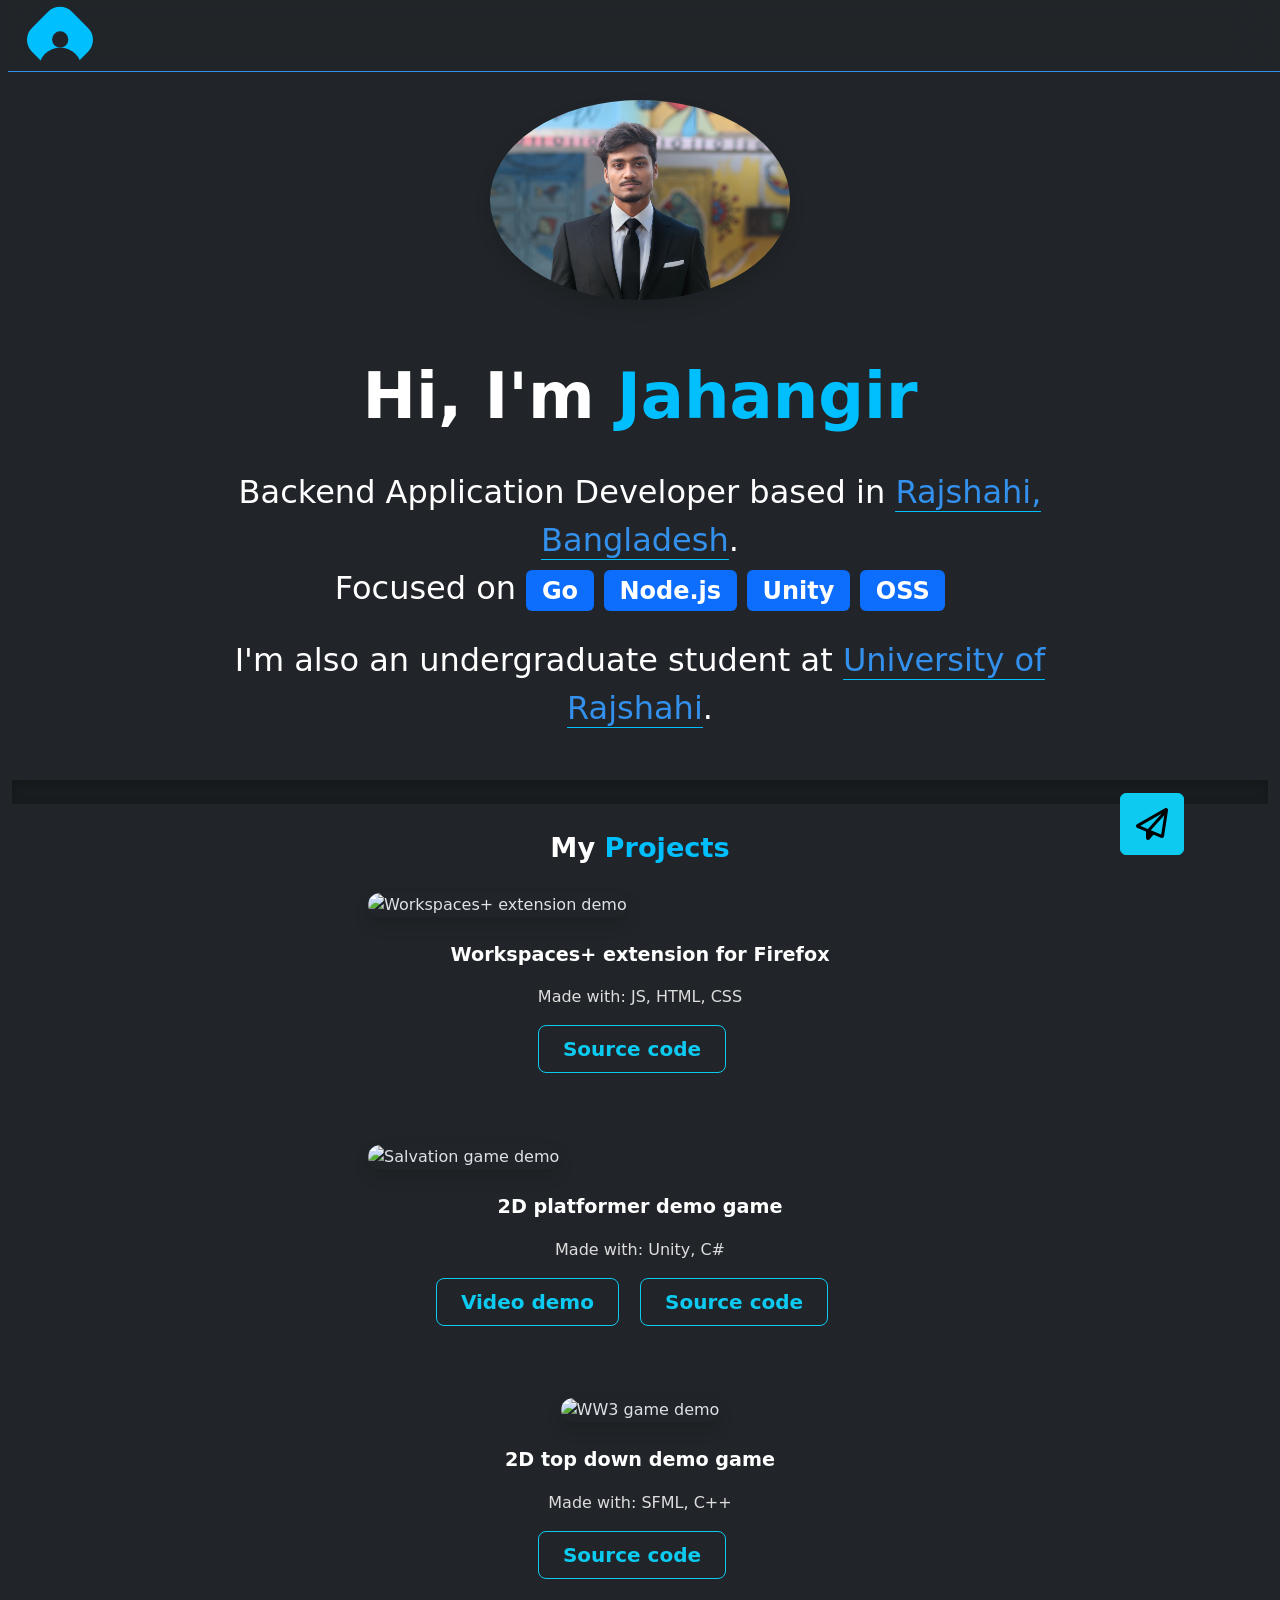
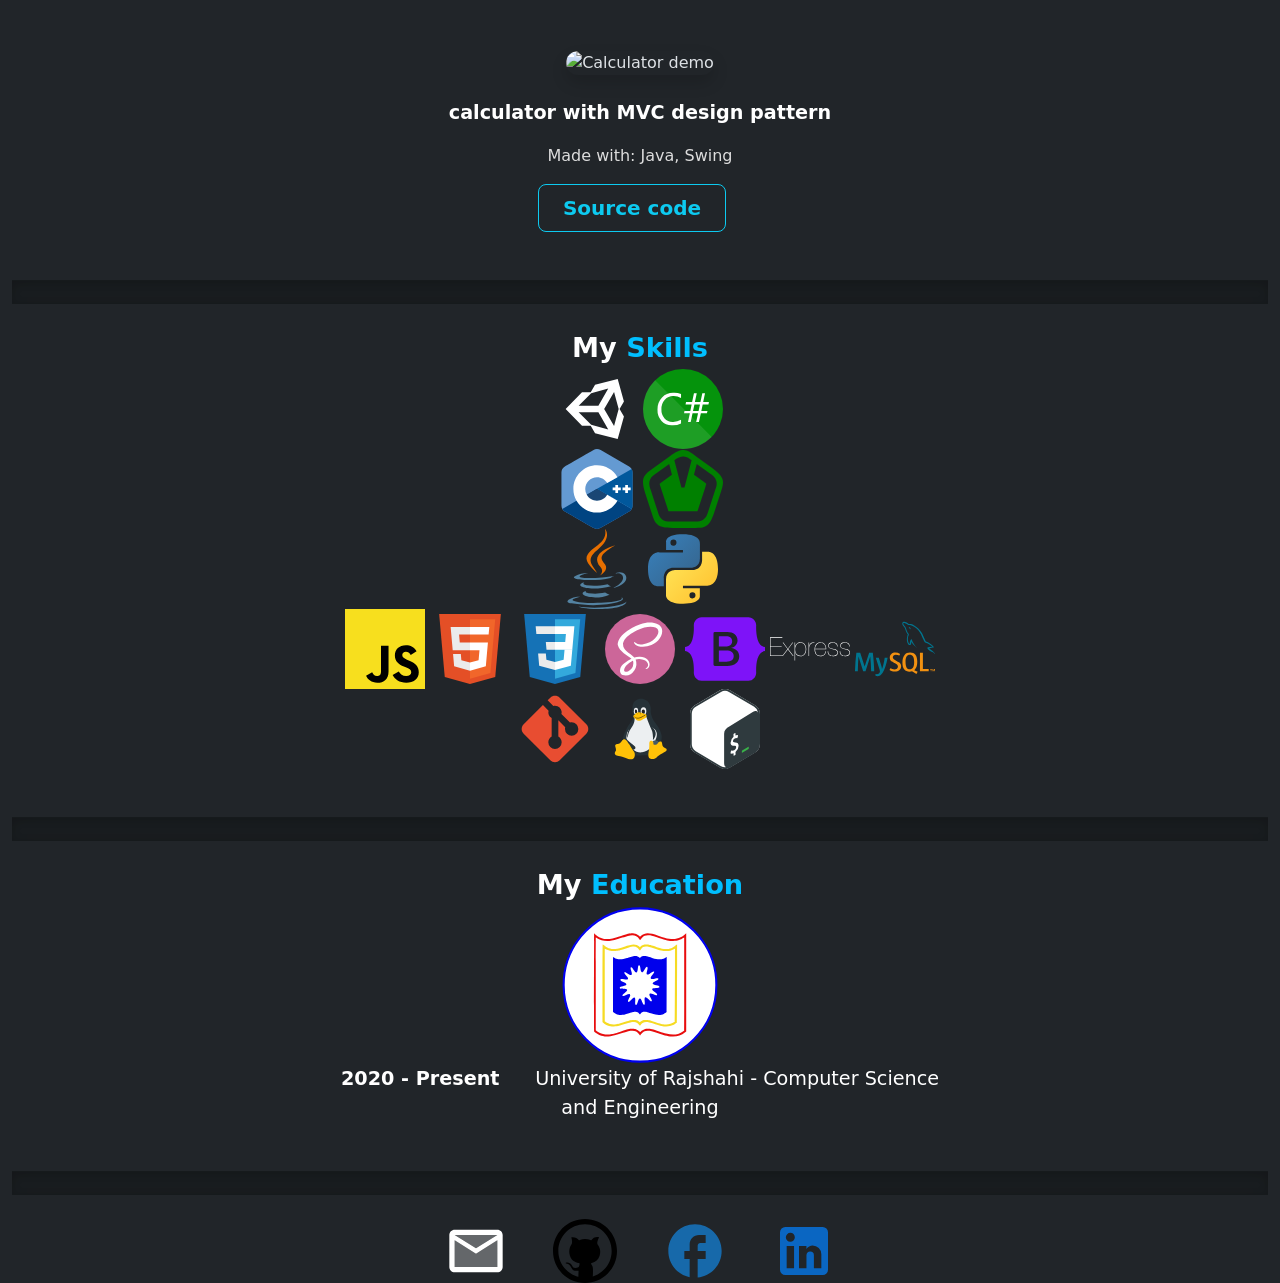
==== commit c8ef1ade: "initial commit with new repo" ====
--- a/index.html
+++ b/index.html
@@ -1,759 +1,951 @@
-<html lang="en">
+<html lang="en" data-bs-theme="dark">
     <head>
+        <!-- Google tag (gtag.js) -->
+        <script
+            async
+            src="https://www.googletagmanager.com/gtag/js?id=G-KJDQJWPFCC"
+        ></script>
+        <script>
+            window.dataLayer = window.dataLayer || [];
+            function gtag() {
+                dataLayer.push(arguments);
+            }
+            gtag("js", new Date());
+
+            gtag("config", "G-KJDQJWPFCC");
+        </script>
         <meta charset="UTF-8" />
         <meta http-equiv="X-UA-Compatible" content="IE=edge" />
         <meta name="viewport" content="width=device-width, initial-scale=1.0" />
         <title>Jahangir Alam Rocky | Software Developer</title>
         <link rel="icon" href="img/favicon.svg" type="image/x-icon" />
-        <link rel="stylesheet" href="css/style.css" />
+        <link rel="stylesheet" href="css/style.min.css" />
+        <link rel="preconnect" href="https://fonts.googleapis.com" />
+        <link rel="preconnect" href="https://fonts.gstatic.com" crossorigin />
+        <link
+            href="https://fonts.googleapis.com/css2?family=Comfortaa:wght@700&family=Roboto:wght@100;300;400&display=swap"
+            rel="stylesheet"
+        />
+        <link
+            href="https://cdn.jsdelivr.net/npm/bootstrap@5.3.0-alpha1/dist/css/bootstrap.min.css"
+            rel="stylesheet"
+            integrity="sha384-GLhlTQ8iRABdZLl6O3oVMWSktQOp6b7In1Zl3/Jr59b6EGGoI1aFkw7cmDA6j6gD"
+            crossorigin="anonymous"
+        />
+        <link
+            rel="stylesheet"
+            href="https://cdnjs.cloudflare.com/ajax/libs/font-awesome/6.2.1/css/all.min.css"
+            integrity="sha512-MV7K8+y+gLIBoVD59lQIYicR65iaqukzvf/nwasF0nqhPay5w/9lJmVM2hMDcnK1OnMGCdVK+iQrJ7lzPJQd1w=="
+            crossorigin="anonymous"
+            referrerpolicy="no-referrer"
+        />
+        <meta
+            name="ocs-site-verification"
+            content="7a07464cb917c24613794f8cd569d51b"
+        />
     </head>
     <body>
-        <div class="container">
-            <section style="height: 90vh">
-                <br />
-                <img
-                    src="img/avatar.png"
-                    alt
-                    style="border-radius: 50%"
-                    width="20%"
-                />
-                <br />
-                <br />
-                <br />
-                <span id="hi-text">Hi, I'm </span
-                ><span id="name-text">Jahangir</span>
-                <br />
-                <br />
-                <br />
-                <span class="intro-text"> A Software Developer based in </span
-                ><a
-                    class="head-link"
-                    target="_blank"
-                    href="https://goo.gl/maps/teF8cfYFnAPAJAU16"
-                    >Rajshahi, Bangladesh</a
-                ><span class="intro-text">.</span>
-                <br />
-                <br />
-                <br />
-                <span class="intro-text"
-                    >I'm also an undergraduate student at </span
-                ><a
-                    class="head-link"
-                    target="_blank"
-                    href="https://www.ru.ac.bd/"
-                    >University of Rajshahi</a
-                ><span class="intro-text">.</span>
-                <br />
-                <br />
-                <br />
-            </section>
-            <section>
-                <hr class="horizontal-line" />
-                <span class="section-head-text" id="projects">My </span
-                ><span class="section-head-text-emphasize">Projects</span>
-                <div>
+        <div class="container-fluid">
+            <div class="row avatar-row navbar-row">
+                <div class="col-md-12">
+                    <a href="/"
+                        ><img
+                            class="img-fluid avatar-button"
+                            src="img/avatar.svg"
+                            alt="avatar"
+                    /></a>
+                </div>
+            </div>
+            <div
+                class="row text-center justify-content-center"
+                style="margin-top: 100px"
+            >
+                <div class="col-md-6">
                     <img
-                        src="https://github.com/jahangir1x/Calculator/raw/main/repo_res/overview.gif"
-                        alt="Calculator demo"
-                        width="30%"
+                        class="img-fluid mb-4 rounded-circle shadow"
+                        style="max-width: 70vh"
+                        src="img/avatar.png"
+                        alt="Picture"
+                        width="300"
+                        loading="lazy"
                     />
-                    <p class="project-title-text">
-                        Feature enriched Calculator
-                    </p>
-                    <p class="made-with-text">Made with: Java, Swing</p>
-                    <br />
-                    <a
+                </div>
+            </div>
+            <br />
+            <div class="row text-center justify-content-center">
+                <div class="col-md-8">
+                    <span id="hi-text">Hi, I'm </span
+                    ><span id="name-text">Jahangir</span>
+                </div>
+            </div>
+            <br />
+            <div class="row text-center justify-content-center">
+                <div class="col-md-8">
+                    <span class="intro-text">
+                        Backend Application Developer based in </span
+                    ><a
+                        class="head-link"
                         target="_blank"
-                        class="project-link"
-                        href="https://github.com/jahangir1x/Calculator"
-                        >Code</a
-                    >
-                </div>
-                <br />
-                <br />
-                <br />
+                        href="https://goo.gl/maps/teF8cfYFnAPAJAU16"
+                        >Rajshahi, Bangladesh</a
+                    ><span class="intro-text">.</span>
+                </div>
+            </div>
+            <div class="row text-center justify-content-center">
+                <div class="col-md-8">
+                    <span class="intro-text">
+                        Focused on
+                        <span class="badge text-bg-primary">Go</span>
+                        <span class="badge text-bg-primary">Node.js</span>
+                        <span class="badge text-bg-primary">Unity</span>
+                        <span class="badge text-bg-primary">OSS</span>
+                    </span>
+                </div>
+            </div>
+            <br />
+            <div class="row text-center justify-content-center">
+                <div class="col-md-8">
+                    <span class="intro-text"
+                        >I'm also an undergraduate student at </span
+                    ><a
+                        class="head-link"
+                        target="_blank"
+                        href="https://www.ru.ac.bd/"
+                        >University of Rajshahi</a
+                    ><span class="intro-text">.</span>
+                </div>
+            </div>
+            <br />
+            <br />
+            <div class="row justify-content-center">
+                <div class="col-md-12">
+                    <div class="horizontal-divider"></div>
+                </div>
+            </div>
+            <br />
+            <div class="row text-center justify-content-center">
+                <div class="col-md-8">
+                    <span class="section-head-text" id="projects">My </span
+                    ><span class="section-head-text-emphasize">Projects</span>
+                </div>
+            </div>
+            <br />
+            <div>
+                <div class="row justify-content-center">
+                    <div class="col-md-6 px-5">
+                        <img
+                            class="img-fluid mb-4 rounded-4 shadow"
+                            src="https://addons.mozilla.org/user-media/previews/full/289/289939.png?modified=1701981204"
+                            alt="Workspaces+ extension demo"
+                            loading="lazy"
+                        />
+                    </div>
+                </div>
+                <div class="row justify-content-center text-center">
+                    <div class="col-md-6">
+                        <p class="project-title-text">
+                            Workspaces+ extension for Firefox
+                        </p>
+                        <p class="made-with-text">Made with: JS, HTML, CSS</p>
+                        <a
+                            href="https://github.com/jahangir1x/workspaces-plus"
+                            target="_blank"
+                            role="button"
+                            class="btn btn-outline-info btn-lg px-4 me-sm-3 fw-bold"
+                            >Source code</a
+                        >
+                    </div>
+                </div>
+            </div>
 
-                <div>
-                    <img
-                        src="https://img.itch.zone/aW1hZ2UvMTMzMjkwNC83NzYwODExLnBuZw==/original/zsBVw5.png"
-                        alt="Salvation game demo"
-                        width="30%"
-                    />
-                    <p class="project-title-text">Salvation (game)</p>
-                    <p class="made-with-text">Made with: Unity, C#</p>
-                    <br />
-                    <a
-                        target="_blank"
-                        class="project-link"
-                        href="https://www.youtube.com/watch?v=np9XtK6q-5I"
-                        >Demo</a
-                    >
-                    <a
-                        target="_blank"
-                        class="project-link"
-                        href="https://github.com/jahangir1x/Bad_is_Good"
-                        >Code</a
-                    >
-                </div>
+            <br />
+            <br />
+            <br />
+            <div>
+                <div class="row justify-content-center">
+                    <div class="col-md-6 px-5">
+                        <img
+                            class="img-fluid mb-4 rounded-4 shadow"
+                            src="https://img.itch.zone/aW1hZ2UvMTMzMjkwNC83NzYwODExLnBuZw==/original/zsBVw5.png"
+                            alt="Salvation game demo"
+                            loading="lazy"
+                        />
+                    </div>
+                </div>
+                <div class="row justify-content-center text-center">
+                    <div class="col-md-6">
+                        <p class="project-title-text">
+                            2D platformer demo game
+                        </p>
+                        <p class="made-with-text">Made with: Unity, C#</p>
+                        <a
+                            href="https://www.youtube.com/watch?v=np9XtK6q-5I"
+                            target="_blank"
+                            role="button"
+                            class="btn btn-outline-info btn-lg px-4 me-sm-3 fw-bold"
+                            >Video demo</a
+                        >
+                        <a
+                            href="https://github.com/jahangir1x/Bad_is_Good"
+                            target="_blank"
+                            role="button"
+                            class="btn btn-outline-info btn-lg px-4 me-sm-3 fw-bold"
+                            >Source code</a
+                        >
+                    </div>
+                </div>
+            </div>
 
-                <br />
-                <br />
-                <br />
+            <br />
+            <br />
+            <br />
 
-                <div>
-                    <img
-                        src="https://github.com/jahangir1x/WW3/raw/main/res/WW3_demo.png"
-                        alt="WW3 game demo"
-                        width="30%"
-                    />
-                    <p class="project-title-text">WW3 (game)</p>
-                    <p class="made-with-text">Made with: SFML, C++</p>
-                    <br />
-                    <a
-                        target="_blank"
-                        class="project-link"
-                        href="https://github.com/jahangir1x/Bad_is_Good"
-                        >Code</a
-                    >
-                </div>
-                <br />
-                <br />
-                <br />
+            <div>
+                <div class="row text-center justify-content-center">
+                    <div class="col-md-6 px-5">
+                        <img
+                            class="img-fluid mb-4 rounded-4 shadow"
+                            src="https://github.com/jahangir1x/WW3/raw/main/res/WW3_demo.png"
+                            alt="WW3 game demo"
+                            loading="lazy"
+                        />
+                    </div>
+                </div>
+                <div class="row justify-content-center text-center">
+                    <div class="col-md-6">
+                        <p class="project-title-text">2D top down demo game</p>
+                        <p class="made-with-text">Made with: SFML, C++</p>
+                        <a
+                            href="https://github.com/jahangir1x/WW3"
+                            target="_blank"
+                            role="button"
+                            class="btn btn-outline-info btn-lg px-4 me-sm-3 fw-bold"
+                            >Source code</a
+                        >
+                    </div>
+                </div>
+            </div>
+            <br />
+            <br />
+            <br />
+            <div>
+                <div class="row text-center justify-content-center">
+                    <div class="col-md-6 px-5">
+                        <img
+                            class="img-fluid mb-4 rounded-4 shadow"
+                            src="https://github.com/jahangir1x/Calculator/raw/main/repo_res/overview.gif"
+                            alt="Calculator demo"
+                            loading="lazy"
+                        />
+                    </div>
+                </div>
+                <div class="row justify-content-center text-center">
+                    <div class="col-md-6">
+                        <p class="project-title-text">
+                            calculator with MVC design pattern
+                        </p>
+                        <p class="made-with-text">Made with: Java, Swing</p>
+                        <a
+                            href="https://github.com/jahangir1x/Calculator"
+                            target="_blank"
+                            role="button"
+                            class="btn btn-outline-info btn-lg px-4 me-sm-3 fw-bold"
+                            >Source code</a
+                        >
+                    </div>
+                </div>
+            </div>
+            <br />
+            <br />
 
-                <hr class="horizontal-line" />
-                <span class="section-head-text" id="skills">My </span
-                ><span class="section-head-text-emphasize">Skills</span>
-                <div>
-                    <span title="Unity">
-                        <svg
-                            xmlns="http://www.w3.org/2000/svg"
-                            width="5em"
-                            height="5em"
-                            preserveAspectRatio="xMidYMid meet"
-                            viewBox="0 0 24 24"
-                        >
-                            <path
-                                fill="#fff"
-                                d="M10.11 17H7.5l-4.91-5L7.5 7h2.61l1.31-2.26L18.21 3l1.87 6.74L18.77 12l1.31 2.26L18.21 21l-6.79-1.74L10.11 17m.14-.25l5.13 1.38L12.42 13H6.5l3.75 3.75m6.87.38L18.5 12l-1.38-5.13L14.15 12l2.97 5.13m-6.87-9.88L6.5 11h5.92l2.96-5.13l-5.13 1.38Z"
-                            />
-                        </svg>
-                    </span>
-                    <span title="C#">
-                        <svg
-                            xmlns="http://www.w3.org/2000/svg"
-                            width="5em"
-                            height="5em"
-                            preserveAspectRatio="xMidYMid meet"
-                            viewBox="0 0 256 256"
-                        >
-                            <circle cx="128" cy="128" r="128" fill="#05930C" />
-                            <path
-                                fill="#FFF"
-                                fill-opacity=".1"
-                                d="m38.903 36.1l180.833 181.166C196.483 241.16 163.974 256 128 256C57.308 256 0 198.692 0 128c0-36.06 14.91-68.636 38.903-91.9Z"
-                            />
-                            <path
-                                fill="#FFF"
-                                d="M121.72 174.2a59.12 59.12 0 0 1-28 5.92a44.92 44.92 0 0 1-34.44-13.84a51.12 51.12 0 0 1-12.92-36.36a53.56 53.56 0 0 1 14.56-39.08A49.4 49.4 0 0 1 97.96 76a59.2 59.2 0 0 1 23.76 4v12.6a48 48 0 0 0-24-6.04a36.68 36.68 0 0 0-28 11.6a43.72 43.72 0 0 0-10.8 31A41.6 41.6 0 0 0 69 158.52a34.32 34.32 0 0 0 26.48 10.92a49.68 49.68 0 0 0 26.28-6.76l-.04 11.52Zm89.32-68.36l-1.6 7.44h-18.4l-4.4 21.12h19.76l-1.88 7.44h-19.36l-6.2 28h-8.84l6.04-28h-17.6l-5.92 28H144l5.92-28h-18.56l1.4-7.44h18.64l4.28-21.08H136.2l1.48-7.44h19.48l5.92-28.28H172l-5.92 28.28h17.72l6.04-28.28h8.64l-5.92 28.28l18.48-.04Zm-28.68 7.44H164.6L160 134.4h17.84l4.52-21.12Z"
-                            />
-                        </svg>
-                    </span>
-                    <br />
-                    <span title="C++">
-                        <svg
-                            xmlns="http://www.w3.org/2000/svg"
-                            width="5em"
-                            height="5em"
-                            preserveAspectRatio="xMidYMid meet"
-                            viewBox="0 0 256 288"
-                        >
-                            <path
-                                fill="#649AD2"
-                                d="M255.987 84.59c-.002-4.837-1.037-9.112-3.13-12.781c-2.054-3.608-5.133-6.632-9.261-9.023c-34.08-19.651-68.195-39.242-102.264-58.913c-9.185-5.303-18.09-5.11-27.208.27c-13.565 8-81.48 46.91-101.719 58.632C4.071 67.6.015 74.984.013 84.58C0 124.101.013 163.62 0 203.141c0 4.73.993 8.923 2.993 12.537c2.056 3.717 5.177 6.824 9.401 9.269c20.24 11.722 88.164 50.63 101.726 58.631c9.121 5.382 18.027 5.575 27.215.27c34.07-19.672 68.186-39.262 102.272-58.913c4.224-2.444 7.345-5.553 9.401-9.267c1.997-3.614 2.992-7.806 2.992-12.539c0 0 0-79.018-.013-118.539"
-                            />
-                            <path
-                                fill="#004482"
-                                d="m128.392 143.476l-125.4 72.202c2.057 3.717 5.178 6.824 9.402 9.269c20.24 11.722 88.164 50.63 101.726 58.631c9.121 5.382 18.027 5.575 27.215.27c34.07-19.672 68.186-39.262 102.272-58.913c4.224-2.444 7.345-5.553 9.401-9.267l-124.616-72.192"
-                            />
-                            <path
-                                fill="#1A4674"
-                                d="M91.25 164.863c7.297 12.738 21.014 21.33 36.75 21.33c15.833 0 29.628-8.7 36.888-21.576l-36.496-21.141l-37.142 21.387"
-                            />
-                            <path
-                                fill="#01589C"
-                                d="M255.987 84.59c-.002-4.837-1.037-9.112-3.13-12.781l-124.465 71.667l124.616 72.192c1.997-3.614 2.99-7.806 2.992-12.539c0 0 0-79.018-.013-118.539"
-                            />
-                            <path
-                                fill="#FFF"
-                                d="M249.135 148.636h-9.738v9.74h-9.74v-9.74h-9.737V138.9h9.737v-9.738h9.74v9.738h9.738v9.737ZM128 58.847c31.135 0 58.358 16.74 73.17 41.709l.444.759l-37.001 21.307c-7.333-12.609-20.978-21.094-36.613-21.094c-23.38 0-42.333 18.953-42.333 42.332a42.13 42.13 0 0 0 5.583 21.003c7.297 12.738 21.014 21.33 36.75 21.33c15.659 0 29.325-8.51 36.647-21.153l.241-.423l36.947 21.406c-14.65 25.597-42.228 42.851-73.835 42.851c-31.549 0-59.084-17.185-73.754-42.707c-7.162-12.459-11.26-26.904-11.26-42.307c0-46.95 38.061-85.013 85.014-85.013Zm75.865 70.314v9.738h9.737v9.737h-9.737v9.74h-9.738v-9.74h-9.738V138.9h9.738v-9.738h9.738Z"
-                            />
-                        </svg>
-                    </span>
-                    <span title="SFML">
-                        <svg
-                            xmlns="http://www.w3.org/2000/svg"
-                            width="5em"
-                            height="5em"
-                            preserveAspectRatio="xMidYMid meet"
-                            viewBox="0 0 24 24"
-                        >
-                            <path
-                                fill="green"
-                                d="M12.187.334C11.114.312 9.877.863 7.959 2.24L3.162 5.726C.252 7.84-.839 8.527.692 13.329l1.832 5.639c1.111 3.42 1.428 4.67 6.467 4.699h5.929c3.597 0 4.884.085 6.468-4.7l1.832-5.638c1.111-3.421 1.59-4.618-2.47-7.603L15.952 2.24C14.407 1.118 13.403.358 12.187.334zm-.162 1.883c.065.002.13.005.195.01c1.078.083 1.679.639 2.34 1.119l.02.02l-2.129 8.168h-.925L9.404 3.365c.007-.006.012-.014.02-.02c.773-.594 1.524-1.07 2.41-1.124l.19-.004zm4.103 2.272l.09.064l3.878 2.816c.92.632 1.677 1.278 1.928 2.314c.254 1.052-.095 1.795-.347 2.572l-2.109 6.506c-.316 1.07-.699 1.987-1.607 2.546c-.921.567-1.735.47-2.552.47H8.568c-1.117.03-2.106-.042-2.919-.734c-.823-.7-.982-1.505-1.234-2.282L2.3 12.255c-.375-1.054-.607-2.02-.2-3.009c.413-1 1.127-1.397 1.788-1.877l3.876-2.816l.084-.058l.836 3.208l-.212.155L5.7 9.863c-.563.41-.667.51-.714.547c.012.06.036.285.238.849l2.128 6.544c.199.672.275.804.296.855c.065.009.285.05.874.032h6.885c.63 0 .827-.017.9-.019c.026-.057.141-.252.309-.823l2.128-6.55c.194-.598.24-.805.257-.862c-.048-.045-.202-.215-.688-.547L15.51 7.858l-.219-.161l.836-3.208z"
-                            />
-                        </svg>
-                    </span>
-                    <br />
-                    <span title="Java">
-                        <svg
-                            xmlns="http://www.w3.org/2000/svg"
-                            width="5em"
-                            height="5em"
-                            preserveAspectRatio="xMidYMid meet"
-                            viewBox="0 0 256 346"
-                        >
-                            <path
-                                fill="#5382A1"
-                                d="M82.554 267.473s-13.198 7.675 9.393 10.272c27.369 3.122 41.356 2.675 71.517-3.034c0 0 7.93 4.972 19.003 9.279c-67.611 28.977-153.019-1.679-99.913-16.517m-8.262-37.814s-14.803 10.958 7.805 13.296c29.236 3.016 52.324 3.263 92.276-4.43c0 0 5.526 5.602 14.215 8.666c-81.747 23.904-172.798 1.885-114.296-17.532"
-                            />
-                            <path
-                                fill="#E76F00"
-                                d="M143.942 165.515c16.66 19.18-4.377 36.44-4.377 36.44s42.301-21.837 22.874-49.183c-18.144-25.5-32.059-38.172 43.268-81.858c0 0-118.238 29.53-61.765 94.6"
-                            />
-                            <path
-                                fill="#5382A1"
-                                d="M233.364 295.442s9.767 8.047-10.757 14.273c-39.026 11.823-162.432 15.393-196.714.471c-12.323-5.36 10.787-12.8 18.056-14.362c7.581-1.644 11.914-1.337 11.914-1.337c-13.705-9.655-88.583 18.957-38.034 27.15c137.853 22.356 251.292-10.066 215.535-26.195M88.9 190.48s-62.771 14.91-22.228 20.323c17.118 2.292 51.243 1.774 83.03-.89c25.978-2.19 52.063-6.85 52.063-6.85s-9.16 3.923-15.787 8.448c-63.744 16.765-186.886 8.966-151.435-8.183c29.981-14.492 54.358-12.848 54.358-12.848m112.605 62.942c64.8-33.672 34.839-66.03 13.927-61.67c-5.126 1.066-7.411 1.99-7.411 1.99s1.903-2.98 5.537-4.27c41.37-14.545 73.187 42.897-13.355 65.647c0 .001 1.003-.895 1.302-1.697"
-                            />
-                            <path
-                                fill="#E76F00"
-                                d="M162.439.371s35.887 35.9-34.037 91.101c-56.071 44.282-12.786 69.53-.023 98.377c-32.73-29.53-56.75-55.526-40.635-79.72C111.395 74.612 176.918 57.393 162.439.37"
-                            />
-                            <path
-                                fill="#5382A1"
-                                d="M95.268 344.665c62.199 3.982 157.712-2.209 159.974-31.64c0 0-4.348 11.158-51.404 20.018c-53.088 9.99-118.564 8.824-157.399 2.421c.001 0 7.95 6.58 48.83 9.201"
-                            />
-                        </svg>
-                    </span>
-                    <span title="Python">
-                        <svg
-                            xmlns="http://www.w3.org/2000/svg"
-                            width="5em"
-                            height="5em"
-                            preserveAspectRatio="xMidYMid meet"
-                            viewBox="0 0 32 32"
-                        >
-                            <defs>
-                                <linearGradient
-                                    id="svgIDa"
-                                    x1="-133.268"
-                                    x2="-133.198"
-                                    y1="-202.91"
-                                    y2="-202.84"
-                                    gradientTransform="matrix(189.38 0 0 189.81 25243.061 38519.17)"
-                                    gradientUnits="userSpaceOnUse"
-                                >
-                                    <stop offset="0" stop-color="#387eb8" />
-                                    <stop offset="1" stop-color="#366994" />
-                                </linearGradient>
-                                <linearGradient
-                                    id="svgIDb"
-                                    x1="-133.575"
-                                    x2="-133.495"
-                                    y1="-203.203"
-                                    y2="-203.133"
-                                    gradientTransform="matrix(189.38 0 0 189.81 25309.061 38583.42)"
-                                    gradientUnits="userSpaceOnUse"
-                                >
-                                    <stop offset="0" stop-color="#ffe052" />
-                                    <stop offset="1" stop-color="#ffc331" />
-                                </linearGradient>
-                            </defs>
-                            <path
-                                fill="url(#svgIDa)"
-                                d="M15.885 2.1c-7.1 0-6.651 3.07-6.651 3.07v3.19h6.752v1H6.545S2 8.8 2 16.005s4.013 6.912 4.013 6.912H8.33v-3.361s-.13-4.013 3.9-4.013h6.762s3.772.06 3.772-3.652V5.8s.572-3.712-6.842-3.712Zm-3.732 2.137a1.214 1.214 0 1 1-1.183 1.244v-.02a1.214 1.214 0 0 1 1.214-1.214Z"
-                            />
-                            <path
-                                fill="url(#svgIDb)"
-                                d="M16.085 29.91c7.1 0 6.651-3.08 6.651-3.08v-3.18h-6.751v-1h9.47S30 23.158 30 15.995s-4.013-6.912-4.013-6.912H23.64V12.4s.13 4.013-3.9 4.013h-6.765S9.2 16.356 9.2 20.068V26.2s-.572 3.712 6.842 3.712h.04Zm3.732-2.147A1.214 1.214 0 1 1 21 26.519v.03a1.214 1.214 0 0 1-1.214 1.214h.03Z"
-                            />
-                        </svg>
-                    </span>
-                    <br />
-                    <span title="JavaScript">
-                        <svg
-                            xmlns="http://www.w3.org/2000/svg"
-                            width="5em"
-                            height="5em"
-                            preserveAspectRatio="xMidYMid meet"
-                            viewBox="0 0 256 256"
-                        >
-                            <path fill="#F7DF1E" d="M0 0h256v256H0V0Z" />
-                            <path
-                                d="m67.312 213.932l19.59-11.856c3.78 6.701 7.218 12.371 15.465 12.371c7.905 0 12.89-3.092 12.89-15.12v-81.798h24.057v82.138c0 24.917-14.606 36.259-35.916 36.259c-19.245 0-30.416-9.967-36.087-21.996m85.07-2.576l19.588-11.341c5.157 8.421 11.859 14.607 23.715 14.607c9.969 0 16.325-4.984 16.325-11.858c0-8.248-6.53-11.17-17.528-15.98l-6.013-2.58c-17.357-7.387-28.87-16.667-28.87-36.257c0-18.044 13.747-31.792 35.228-31.792c15.294 0 26.292 5.328 34.196 19.247l-18.732 12.03c-4.125-7.389-8.591-10.31-15.465-10.31c-7.046 0-11.514 4.468-11.514 10.31c0 7.217 4.468 10.14 14.778 14.608l6.014 2.577c20.45 8.765 31.963 17.7 31.963 37.804c0 21.654-17.012 33.51-39.867 33.51c-22.339 0-36.774-10.654-43.819-24.574"
-                            />
-                        </svg>
-                    </span>
+            <div class="horizontal-divider"></div>
+            <br />
+            <div class="row justify-content-center text-center">
+                <div class="col-md-6">
+                    <span class="section-head-text" id="skills">My </span
+                    ><span class="section-head-text-emphasize">Skills</span>
+                    <div>
+                        <span title="Unity">
+                            <svg
+                                xmlns="http://www.w3.org/2000/svg"
+                                width="5em"
+                                height="5em"
+                                preserveAspectRatio="xMidYMid meet"
+                                viewBox="0 0 24 24"
+                            >
+                                <path
+                                    fill="#fff"
+                                    d="M10.11 17H7.5l-4.91-5L7.5 7h2.61l1.31-2.26L18.21 3l1.87 6.74L18.77 12l1.31 2.26L18.21 21l-6.79-1.74L10.11 17m.14-.25l5.13 1.38L12.42 13H6.5l3.75 3.75m6.87.38L18.5 12l-1.38-5.13L14.15 12l2.97 5.13m-6.87-9.88L6.5 11h5.92l2.96-5.13l-5.13 1.38Z"
+                                />
+                            </svg>
+                        </span>
+                        <span title="C#">
+                            <svg
+                                xmlns="http://www.w3.org/2000/svg"
+                                width="5em"
+                                height="5em"
+                                preserveAspectRatio="xMidYMid meet"
+                                viewBox="0 0 256 256"
+                            >
+                                <circle
+                                    cx="128"
+                                    cy="128"
+                                    r="128"
+                                    fill="#05930C"
+                                />
+                                <path
+                                    fill="#FFF"
+                                    fill-opacity=".1"
+                                    d="m38.903 36.1l180.833 181.166C196.483 241.16 163.974 256 128 256C57.308 256 0 198.692 0 128c0-36.06 14.91-68.636 38.903-91.9Z"
+                                />
+                                <path
+                                    fill="#FFF"
+                                    d="M121.72 174.2a59.12 59.12 0 0 1-28 5.92a44.92 44.92 0 0 1-34.44-13.84a51.12 51.12 0 0 1-12.92-36.36a53.56 53.56 0 0 1 14.56-39.08A49.4 49.4 0 0 1 97.96 76a59.2 59.2 0 0 1 23.76 4v12.6a48 48 0 0 0-24-6.04a36.68 36.68 0 0 0-28 11.6a43.72 43.72 0 0 0-10.8 31A41.6 41.6 0 0 0 69 158.52a34.32 34.32 0 0 0 26.48 10.92a49.68 49.68 0 0 0 26.28-6.76l-.04 11.52Zm89.32-68.36l-1.6 7.44h-18.4l-4.4 21.12h19.76l-1.88 7.44h-19.36l-6.2 28h-8.84l6.04-28h-17.6l-5.92 28H144l5.92-28h-18.56l1.4-7.44h18.64l4.28-21.08H136.2l1.48-7.44h19.48l5.92-28.28H172l-5.92 28.28h17.72l6.04-28.28h8.64l-5.92 28.28l18.48-.04Zm-28.68 7.44H164.6L160 134.4h17.84l4.52-21.12Z"
+                                />
+                            </svg>
+                        </span>
+                        <br />
+                        <span title="C++">
+                            <svg
+                                xmlns="http://www.w3.org/2000/svg"
+                                width="5em"
+                                height="5em"
+                                preserveAspectRatio="xMidYMid meet"
+                                viewBox="0 0 256 288"
+                            >
+                                <path
+                                    fill="#649AD2"
+                                    d="M255.987 84.59c-.002-4.837-1.037-9.112-3.13-12.781c-2.054-3.608-5.133-6.632-9.261-9.023c-34.08-19.651-68.195-39.242-102.264-58.913c-9.185-5.303-18.09-5.11-27.208.27c-13.565 8-81.48 46.91-101.719 58.632C4.071 67.6.015 74.984.013 84.58C0 124.101.013 163.62 0 203.141c0 4.73.993 8.923 2.993 12.537c2.056 3.717 5.177 6.824 9.401 9.269c20.24 11.722 88.164 50.63 101.726 58.631c9.121 5.382 18.027 5.575 27.215.27c34.07-19.672 68.186-39.262 102.272-58.913c4.224-2.444 7.345-5.553 9.401-9.267c1.997-3.614 2.992-7.806 2.992-12.539c0 0 0-79.018-.013-118.539"
+                                />
+                                <path
+                                    fill="#004482"
+                                    d="m128.392 143.476l-125.4 72.202c2.057 3.717 5.178 6.824 9.402 9.269c20.24 11.722 88.164 50.63 101.726 58.631c9.121 5.382 18.027 5.575 27.215.27c34.07-19.672 68.186-39.262 102.272-58.913c4.224-2.444 7.345-5.553 9.401-9.267l-124.616-72.192"
+                                />
+                                <path
+                                    fill="#1A4674"
+                                    d="M91.25 164.863c7.297 12.738 21.014 21.33 36.75 21.33c15.833 0 29.628-8.7 36.888-21.576l-36.496-21.141l-37.142 21.387"
+                                />
+                                <path
+                                    fill="#01589C"
+                                    d="M255.987 84.59c-.002-4.837-1.037-9.112-3.13-12.781l-124.465 71.667l124.616 72.192c1.997-3.614 2.99-7.806 2.992-12.539c0 0 0-79.018-.013-118.539"
+                                />
+                                <path
+                                    fill="#FFF"
+                                    d="M249.135 148.636h-9.738v9.74h-9.74v-9.74h-9.737V138.9h9.737v-9.738h9.74v9.738h9.738v9.737ZM128 58.847c31.135 0 58.358 16.74 73.17 41.709l.444.759l-37.001 21.307c-7.333-12.609-20.978-21.094-36.613-21.094c-23.38 0-42.333 18.953-42.333 42.332a42.13 42.13 0 0 0 5.583 21.003c7.297 12.738 21.014 21.33 36.75 21.33c15.659 0 29.325-8.51 36.647-21.153l.241-.423l36.947 21.406c-14.65 25.597-42.228 42.851-73.835 42.851c-31.549 0-59.084-17.185-73.754-42.707c-7.162-12.459-11.26-26.904-11.26-42.307c0-46.95 38.061-85.013 85.014-85.013Zm75.865 70.314v9.738h9.737v9.737h-9.737v9.74h-9.738v-9.74h-9.738V138.9h9.738v-9.738h9.738Z"
+                                />
+                            </svg>
+                        </span>
+                        <span title="SFML">
+                            <svg
+                                xmlns="http://www.w3.org/2000/svg"
+                                width="5em"
+                                height="5em"
+                                preserveAspectRatio="xMidYMid meet"
+                                viewBox="0 0 24 24"
+                            >
+                                <path
+                                    fill="green"
+                                    d="M12.187.334C11.114.312 9.877.863 7.959 2.24L3.162 5.726C.252 7.84-.839 8.527.692 13.329l1.832 5.639c1.111 3.42 1.428 4.67 6.467 4.699h5.929c3.597 0 4.884.085 6.468-4.7l1.832-5.638c1.111-3.421 1.59-4.618-2.47-7.603L15.952 2.24C14.407 1.118 13.403.358 12.187.334zm-.162 1.883c.065.002.13.005.195.01c1.078.083 1.679.639 2.34 1.119l.02.02l-2.129 8.168h-.925L9.404 3.365c.007-.006.012-.014.02-.02c.773-.594 1.524-1.07 2.41-1.124l.19-.004zm4.103 2.272l.09.064l3.878 2.816c.92.632 1.677 1.278 1.928 2.314c.254 1.052-.095 1.795-.347 2.572l-2.109 6.506c-.316 1.07-.699 1.987-1.607 2.546c-.921.567-1.735.47-2.552.47H8.568c-1.117.03-2.106-.042-2.919-.734c-.823-.7-.982-1.505-1.234-2.282L2.3 12.255c-.375-1.054-.607-2.02-.2-3.009c.413-1 1.127-1.397 1.788-1.877l3.876-2.816l.084-.058l.836 3.208l-.212.155L5.7 9.863c-.563.41-.667.51-.714.547c.012.06.036.285.238.849l2.128 6.544c.199.672.275.804.296.855c.065.009.285.05.874.032h6.885c.63 0 .827-.017.9-.019c.026-.057.141-.252.309-.823l2.128-6.55c.194-.598.24-.805.257-.862c-.048-.045-.202-.215-.688-.547L15.51 7.858l-.219-.161l.836-3.208z"
+                                />
+                            </svg>
+                        </span>
+                        <br />
+                        <span title="Java">
+                            <svg
+                                xmlns="http://www.w3.org/2000/svg"
+                                width="5em"
+                                height="5em"
+                                preserveAspectRatio="xMidYMid meet"
+                                viewBox="0 0 256 346"
+                            >
+                                <path
+                                    fill="#5382A1"
+                                    d="M82.554 267.473s-13.198 7.675 9.393 10.272c27.369 3.122 41.356 2.675 71.517-3.034c0 0 7.93 4.972 19.003 9.279c-67.611 28.977-153.019-1.679-99.913-16.517m-8.262-37.814s-14.803 10.958 7.805 13.296c29.236 3.016 52.324 3.263 92.276-4.43c0 0 5.526 5.602 14.215 8.666c-81.747 23.904-172.798 1.885-114.296-17.532"
+                                />
+                                <path
+                                    fill="#E76F00"
+                                    d="M143.942 165.515c16.66 19.18-4.377 36.44-4.377 36.44s42.301-21.837 22.874-49.183c-18.144-25.5-32.059-38.172 43.268-81.858c0 0-118.238 29.53-61.765 94.6"
+                                />
+                                <path
+                                    fill="#5382A1"
+                                    d="M233.364 295.442s9.767 8.047-10.757 14.273c-39.026 11.823-162.432 15.393-196.714.471c-12.323-5.36 10.787-12.8 18.056-14.362c7.581-1.644 11.914-1.337 11.914-1.337c-13.705-9.655-88.583 18.957-38.034 27.15c137.853 22.356 251.292-10.066 215.535-26.195M88.9 190.48s-62.771 14.91-22.228 20.323c17.118 2.292 51.243 1.774 83.03-.89c25.978-2.19 52.063-6.85 52.063-6.85s-9.16 3.923-15.787 8.448c-63.744 16.765-186.886 8.966-151.435-8.183c29.981-14.492 54.358-12.848 54.358-12.848m112.605 62.942c64.8-33.672 34.839-66.03 13.927-61.67c-5.126 1.066-7.411 1.99-7.411 1.99s1.903-2.98 5.537-4.27c41.37-14.545 73.187 42.897-13.355 65.647c0 .001 1.003-.895 1.302-1.697"
+                                />
+                                <path
+                                    fill="#E76F00"
+                                    d="M162.439.371s35.887 35.9-34.037 91.101c-56.071 44.282-12.786 69.53-.023 98.377c-32.73-29.53-56.75-55.526-40.635-79.72C111.395 74.612 176.918 57.393 162.439.37"
+                                />
+                                <path
+                                    fill="#5382A1"
+                                    d="M95.268 344.665c62.199 3.982 157.712-2.209 159.974-31.64c0 0-4.348 11.158-51.404 20.018c-53.088 9.99-118.564 8.824-157.399 2.421c.001 0 7.95 6.58 48.83 9.201"
+                                />
+                            </svg>
+                        </span>
+                        <span title="Python">
+                            <svg
+                                xmlns="http://www.w3.org/2000/svg"
+                                width="5em"
+                                height="5em"
+                                preserveAspectRatio="xMidYMid meet"
+                                viewBox="0 0 32 32"
+                            >
+                                <defs>
+                                    <linearGradient
+                                        id="svgIDa"
+                                        x1="-133.268"
+                                        x2="-133.198"
+                                        y1="-202.91"
+                                        y2="-202.84"
+                                        gradientTransform="matrix(189.38 0 0 189.81 25243.061 38519.17)"
+                                        gradientUnits="userSpaceOnUse"
+                                    >
+                                        <stop offset="0" stop-color="#387eb8" />
+                                        <stop offset="1" stop-color="#366994" />
+                                    </linearGradient>
+                                    <linearGradient
+                                        id="svgIDb"
+                                        x1="-133.575"
+                                        x2="-133.495"
+                                        y1="-203.203"
+                                        y2="-203.133"
+                                        gradientTransform="matrix(189.38 0 0 189.81 25309.061 38583.42)"
+                                        gradientUnits="userSpaceOnUse"
+                                    >
+                                        <stop offset="0" stop-color="#ffe052" />
+                                        <stop offset="1" stop-color="#ffc331" />
+                                    </linearGradient>
+                                </defs>
+                                <path
+                                    fill="url(#svgIDa)"
+                                    d="M15.885 2.1c-7.1 0-6.651 3.07-6.651 3.07v3.19h6.752v1H6.545S2 8.8 2 16.005s4.013 6.912 4.013 6.912H8.33v-3.361s-.13-4.013 3.9-4.013h6.762s3.772.06 3.772-3.652V5.8s.572-3.712-6.842-3.712Zm-3.732 2.137a1.214 1.214 0 1 1-1.183 1.244v-.02a1.214 1.214 0 0 1 1.214-1.214Z"
+                                />
+                                <path
+                                    fill="url(#svgIDb)"
+                                    d="M16.085 29.91c7.1 0 6.651-3.08 6.651-3.08v-3.18h-6.751v-1h9.47S30 23.158 30 15.995s-4.013-6.912-4.013-6.912H23.64V12.4s.13 4.013-3.9 4.013h-6.765S9.2 16.356 9.2 20.068V26.2s-.572 3.712 6.842 3.712h.04Zm3.732-2.147A1.214 1.214 0 1 1 21 26.519v.03a1.214 1.214 0 0 1-1.214 1.214h.03Z"
+                                />
+                            </svg>
+                        </span>
+                        <br />
+                        <span title="JavaScript">
+                            <svg
+                                xmlns="http://www.w3.org/2000/svg"
+                                width="5em"
+                                height="5em"
+                                preserveAspectRatio="xMidYMid meet"
+                                viewBox="0 0 256 256"
+                            >
+                                <path fill="#F7DF1E" d="M0 0h256v256H0V0Z" />
+                                <path
+                                    d="m67.312 213.932l19.59-11.856c3.78 6.701 7.218 12.371 15.465 12.371c7.905 0 12.89-3.092 12.89-15.12v-81.798h24.057v82.138c0 24.917-14.606 36.259-35.916 36.259c-19.245 0-30.416-9.967-36.087-21.996m85.07-2.576l19.588-11.341c5.157 8.421 11.859 14.607 23.715 14.607c9.969 0 16.325-4.984 16.325-11.858c0-8.248-6.53-11.17-17.528-15.98l-6.013-2.58c-17.357-7.387-28.87-16.667-28.87-36.257c0-18.044 13.747-31.792 35.228-31.792c15.294 0 26.292 5.328 34.196 19.247l-18.732 12.03c-4.125-7.389-8.591-10.31-15.465-10.31c-7.046 0-11.514 4.468-11.514 10.31c0 7.217 4.468 10.14 14.778 14.608l6.014 2.577c20.45 8.765 31.963 17.7 31.963 37.804c0 21.654-17.012 33.51-39.867 33.51c-22.339 0-36.774-10.654-43.819-24.574"
+                                />
+                            </svg>
+                        </span>
 
-                    <span title="HTML">
-                        <svg
-                            xmlns="http://www.w3.org/2000/svg"
-                            width="5em"
-                            height="5em"
-                            preserveAspectRatio="xMidYMid meet"
-                            viewBox="0 0 32 32"
-                        >
-                            <path
-                                fill="#e44f26"
-                                d="M5.902 27.201L3.655 2h24.69l-2.25 25.197L15.985 30L5.902 27.201z"
-                            />
-                            <path
-                                fill="#f1662a"
-                                d="m16 27.858l8.17-2.265l1.922-21.532H16v23.797z"
-                            />
-                            <path
-                                fill="#ebebeb"
-                                d="M16 13.407h-4.09l-.282-3.165H16V7.151H8.25l.074.83l.759 8.517H16v-3.091zm0 8.027l-.014.004l-3.442-.929l-.22-2.465H9.221l.433 4.852l6.332 1.758l.014-.004v-3.216z"
-                            />
-                            <path
-                                fill="#fff"
-                                d="M15.989 13.407v3.091h3.806l-.358 4.009l-3.448.93v3.216l6.337-1.757l.046-.522l.726-8.137l.076-.83h-7.185zm0-6.256v3.091h7.466l.062-.694l.141-1.567l.074-.83h-7.743z"
-                            />
-                        </svg>
-                    </span>
-                    <span title="CSS">
-                        <svg
-                            xmlns="http://www.w3.org/2000/svg"
-                            width="5em"
-                            height="5em"
-                            preserveAspectRatio="xMidYMid meet"
-                            viewBox="0 0 32 32"
-                        >
-                            <path
-                                fill="#1572b6"
-                                d="M5.902 27.201L3.656 2h24.688l-2.249 25.197L15.985 30L5.902 27.201z"
-                            />
-                            <path
-                                fill="#33a9dc"
-                                d="m16 27.858l8.17-2.265l1.922-21.532H16v23.797z"
-                            />
-                            <path
-                                fill="#fff"
-                                d="M16 13.191h4.09l.282-3.165H16V6.935h7.75l-.074.829l-.759 8.518H16v-3.091z"
-                            />
-                            <path
-                                fill="#ebebeb"
-                                d="m16.019 21.218l-.014.004l-3.442-.93l-.22-2.465H9.24l.433 4.853l6.331 1.758l.015-.004v-3.216z"
-                            />
-                            <path
-                                fill="#fff"
-                                d="m19.827 16.151l-.372 4.139l-3.447.93v3.216l6.336-1.756l.047-.522l.537-6.007h-3.101z"
-                            />
-                            <path
-                                fill="#ebebeb"
-                                d="M16.011 6.935v3.091H8.545l-.062-.695l-.141-1.567l-.074-.829h7.743zM16 13.191v3.091h-3.399l-.062-.695l-.14-1.567l-.074-.829H16z"
-                            />
-                        </svg>
-                    </span>
-                    <span title="SCSS">
-                        <svg
-                            xmlns="http://www.w3.org/2000/svg"
-                            width="5em"
-                            height="5em"
-                            preserveAspectRatio="xMidYMid meet"
-                            viewBox="0 0 32 32"
-                        >
-                            <path
-                                fill="#c69"
-                                fill-rule="evenodd"
-                                d="M16 2A14 14 0 1 1 2 16A14 14 0 0 1 16 2Z"
-                            />
-                            <path
-                                fill="#fff"
-                                d="M24.782 7.992c-.634-2.486-4.757-3.3-8.659-1.918a19.605 19.605 0 0 0-6.644 3.811c-2.149 2.01-2.492 3.76-2.351 4.491c.5 2.58 4.033 4.266 5.486 5.517v.007c-.428.211-3.564 1.8-4.3 3.42c-.774 1.712.123 2.94.718 3.105A4.4 4.4 0 0 0 13.78 24.5a4.824 4.824 0 0 0 .472-4.288a5.639 5.639 0 0 1 2.143-.123c2.456.287 2.938 1.82 2.846 2.462a1.62 1.62 0 0 1-.779 1.1c-.172.107-.225.143-.21.223c.021.115.1.111.247.086a1.915 1.915 0 0 0 1.336-1.707c.059-1.5-1.382-3.186-3.934-3.143a6.736 6.736 0 0 0-2.189.3a5.844 5.844 0 0 0-.108-.12c-1.578-1.683-4.494-2.874-4.371-5.137c.045-.823.331-2.989 5.6-5.617c4.32-2.153 7.778-1.56 8.376-.247c.854 1.876-1.848 5.361-6.334 5.864a3.37 3.37 0 0 1-2.833-.718c-.236-.26-.271-.271-.359-.223c-.143.079-.052.309 0 .445a2.659 2.659 0 0 0 1.621 1.274a8.592 8.592 0 0 0 5.258-.52c2.721-1.049 4.843-3.974 4.22-6.419ZM13.218 20.663a3.584 3.584 0 0 1-.029 2.092q-.035.106-.077.21t-.091.2a3.911 3.911 0 0 1-.647.943c-.813.887-1.95 1.223-2.437.94c-.526-.305-.263-1.556.68-2.553a9.478 9.478 0 0 1 2.474-1.762Z"
-                            />
-                        </svg>
-                    </span>
-                    <span title="Bootstrap">
-                        <svg
-                            xmlns="http://www.w3.org/2000/svg"
-                            width="5em"
-                            height="5em"
-                            preserveAspectRatio="xMidYMid meet"
-                            viewBox="0 0 256 204"
-                        >
-                            <path
-                                fill="#7E13F8"
-                                d="M53.172 0C38.565 0 27.756 12.785 28.24 26.65c.465 13.32-.139 30.573-4.482 44.642C19.402 85.402 12.034 94.34 0 95.488v12.956c12.034 1.148 19.402 10.086 23.758 24.197c4.343 14.069 4.947 31.32 4.482 44.641c-.484 13.863 10.325 26.65 24.934 26.65h149.673c14.608 0 25.414-12.785 24.93-26.65c-.464-13.32.139-30.572 4.482-44.641c4.359-14.11 11.707-23.05 23.741-24.197V95.488c-12.034-1.148-19.382-10.086-23.74-24.196c-4.344-14.067-4.947-31.321-4.483-44.642C228.261 12.787 217.455 0 202.847 0H53.17h.002ZM173.56 125.533c0 19.092-14.24 30.67-37.872 30.67h-40.23a4.339 4.339 0 0 1-4.338-4.339V52.068a4.339 4.339 0 0 1 4.339-4.34h39.999c19.705 0 32.637 10.675 32.637 27.063c0 11.503-8.7 21.801-19.783 23.604v.601c15.089 1.655 25.248 12.104 25.248 26.537Zm-42.26-64.05h-22.937v32.4h19.32c14.934 0 23.17-6.014 23.17-16.764c0-10.073-7.082-15.636-19.552-15.636Zm-22.937 45.256v35.705h23.782c15.548 0 23.786-6.239 23.786-17.965c0-11.728-8.467-17.742-24.786-17.742h-22.782v.002Z"
-                            />
-                        </svg>
-                    </span>
-                    <span title="Express">
-                        <svg
-                            xmlns="http://www.w3.org/2000/svg"
-                            width="5em"
-                            height="5em"
-                            preserveAspectRatio="xMidYMid meet"
-                            viewBox="0 0 512 149"
-                        >
-                            <path
-                                fill="#fff"
-                                d="M3.332 115.629V58.648h71.144v-3.333H3.332V3.332h75.642V0H0v118.961h79.64v-3.332H3.333Zm140.455-82.307l-29.49 38.821l-28.825-38.82H81.14l31.157 41.32L78.14 118.96h3.999l32.156-41.82l32.323 41.82h4.165l-34.322-44.319l31.323-41.32h-3.998Zm16.994 114.963V94.97h.333c2 7.775 5.943 14.023 11.83 18.744c5.887 4.72 13.384 7.081 22.492 7.081c5.887 0 11.108-1.194 15.662-3.582s8.358-5.637 11.413-9.747c3.054-4.11 5.387-8.886 6.998-14.329c1.61-5.442 2.416-11.163 2.416-17.16c0-6.443-.834-12.386-2.5-17.828c-1.666-5.443-4.082-10.164-7.247-14.162c-3.166-3.999-6.998-7.11-11.497-9.33c-4.498-2.222-9.58-3.333-15.245-3.333c-4.332 0-8.358.639-12.079 1.916c-3.721 1.278-7.025 3.082-9.913 5.415a36.674 36.674 0 0 0-7.498 8.247c-2.11 3.166-3.721 6.637-4.832 10.414h-.333V33.322h-3.332v114.963h3.332Zm34.655-30.657c-10.44 0-18.827-3.582-25.158-10.746c-6.331-7.164-9.497-17.467-9.497-30.907c0-5.554.778-10.83 2.333-15.828c1.555-4.998 3.804-9.386 6.747-13.162c2.944-3.777 6.582-6.776 10.913-8.997c4.332-2.222 9.22-3.333 14.662-3.333c5.554 0 10.414 1.111 14.579 3.333c4.165 2.221 7.609 5.248 10.33 9.08s4.776 8.22 6.165 13.162c1.388 4.943 2.082 10.191 2.082 15.745c0 4.999-.638 9.97-1.916 14.912c-1.277 4.943-3.249 9.386-5.915 13.33c-2.665 3.942-6.08 7.163-10.246 9.663c-4.166 2.499-9.192 3.748-15.079 3.748Zm54.816 1.333V70.477c0-4.665.666-9.22 2-13.662c1.332-4.443 3.387-8.359 6.164-11.746c2.777-3.388 6.303-6.054 10.58-7.998c4.276-1.944 9.358-2.749 15.245-2.416v-3.332c-5.11-.11-9.58.444-13.412 1.666c-3.833 1.222-7.137 2.888-9.914 4.999c-2.777 2.11-4.998 4.581-6.664 7.414a33.15 33.15 0 0 0-3.666 9.08h-.333v-21.16h-3.332v85.64h3.332Zm38.154-42.153h71.643c.223-5.887-.36-11.551-1.749-16.994c-1.388-5.443-3.61-10.275-6.664-14.495c-3.055-4.221-6.998-7.609-11.83-10.164c-4.832-2.555-10.58-3.832-17.244-3.832c-4.777 0-9.442 1-13.996 3c-4.554 1.999-8.553 4.914-11.996 8.746c-3.443 3.832-6.22 8.525-8.33 14.08c-2.11 5.553-3.166 11.884-3.166 18.993c0 6.331.722 12.246 2.166 17.744c1.444 5.498 3.665 10.275 6.664 14.329c3 4.054 6.86 7.192 11.58 9.413c4.72 2.222 10.413 3.277 17.078 3.166c9.774 0 17.994-2.75 24.658-8.247c6.665-5.499 10.608-13.246 11.83-23.243h-3.332c-1.444 9.442-5.138 16.523-11.08 21.243c-5.943 4.721-13.412 7.081-22.41 7.081c-6.109 0-11.274-1.055-15.495-3.165c-4.22-2.11-7.664-4.999-10.33-8.664c-2.665-3.666-4.637-7.97-5.914-12.913c-1.278-4.942-1.972-10.302-2.083-16.078Zm68.311-3.332h-68.31c.332-5.998 1.443-11.385 3.331-16.161c1.889-4.777 4.36-8.859 7.415-12.246c3.054-3.388 6.609-5.97 10.663-7.748c4.054-1.777 8.414-2.666 13.079-2.666c5.554 0 10.44 1.028 14.662 3.083c4.22 2.055 7.747 4.86 10.58 8.414c2.832 3.554 4.97 7.692 6.414 12.412c1.444 4.721 2.166 9.692 2.166 14.912Zm72.477-14.828h3.332c0-9.553-2.777-16.495-8.33-20.827c-5.555-4.332-13.108-6.498-22.66-6.498c-5.332 0-9.83.667-13.496 2c-3.665 1.332-6.664 3.054-8.997 5.164c-2.332 2.11-3.998 4.443-4.998 6.998c-1 2.555-1.5 4.999-1.5 7.331c0 4.665.833 8.386 2.5 11.163c1.666 2.777 4.276 4.943 7.83 6.498c2.444 1.11 5.22 2.11 8.331 3c3.11.888 6.72 1.832 10.83 2.831c3.665.89 7.275 1.778 10.83 2.666c3.554.889 6.692 2.083 9.413 3.582c2.722 1.5 4.943 3.416 6.665 5.749c1.721 2.332 2.582 5.387 2.582 9.163c0 3.666-.86 6.776-2.582 9.33a20.815 20.815 0 0 1-6.581 6.249c-2.666 1.61-5.638 2.776-8.914 3.498c-3.277.722-6.47 1.083-9.58 1.083c-10.108 0-17.856-2.249-23.243-6.747c-5.387-4.499-8.08-11.58-8.08-21.244h-3.333c0 10.775 2.916 18.661 8.747 23.66c5.832 4.998 14.468 7.497 25.909 7.497c3.665 0 7.358-.417 11.08-1.25c3.72-.833 7.053-2.193 9.996-4.082a22.592 22.592 0 0 0 7.164-7.33c1.833-3 2.75-6.665 2.75-10.997c0-4.11-.806-7.442-2.416-9.997c-1.611-2.554-3.721-4.665-6.332-6.331c-2.61-1.666-5.553-2.971-8.83-3.915a516.08 516.08 0 0 0-9.914-2.75a1726.675 1726.675 0 0 0-12.246-3.165c-3.498-.889-6.747-1.944-9.746-3.166c-2.888-1.222-5.193-2.971-6.915-5.248c-1.722-2.277-2.582-5.526-2.582-9.747c0-.777.222-2.166.666-4.165c.444-2 1.5-4.027 3.166-6.082c1.666-2.054 4.22-3.887 7.664-5.498c3.443-1.61 8.164-2.416 14.162-2.416c4.11 0 7.858.445 11.246 1.333c3.388.889 6.304 2.305 8.747 4.249c2.444 1.944 4.332 4.415 5.665 7.414c1.333 3 2 6.665 2 10.997Zm77.141 0h3.332c0-9.553-2.776-16.495-8.33-20.827c-5.554-4.332-13.107-6.498-22.66-6.498c-5.331 0-9.83.667-13.495 2c-3.666 1.332-6.665 3.054-8.997 5.164c-2.333 2.11-3.999 4.443-4.999 6.998c-1 2.555-1.499 4.999-1.499 7.331c0 4.665.833 8.386 2.5 11.163c1.665 2.777 4.276 4.943 7.83 6.498c2.444 1.11 5.22 2.11 8.33 3c3.11.888 6.72 1.832 10.83 2.831c3.666.89 7.276 1.778 10.83 2.666c3.555.889 6.692 2.083 9.414 3.582c2.721 1.5 4.943 3.416 6.664 5.749c1.722 2.332 2.583 5.387 2.583 9.163c0 3.666-.861 6.776-2.583 9.33a20.815 20.815 0 0 1-6.58 6.249c-2.667 1.61-5.638 2.776-8.915 3.498c-3.276.722-6.47 1.083-9.58 1.083c-10.108 0-17.855-2.249-23.242-6.747c-5.388-4.499-8.081-11.58-8.081-21.244h-3.332c0 10.775 2.915 18.661 8.747 23.66c5.831 4.998 14.467 7.497 25.908 7.497c3.666 0 7.359-.417 11.08-1.25c3.72-.833 7.053-2.193 9.997-4.082a22.592 22.592 0 0 0 7.164-7.33c1.833-3 2.749-6.665 2.749-10.997c0-4.11-.805-7.442-2.416-9.997c-1.61-2.554-3.72-4.665-6.331-6.331c-2.61-1.666-5.554-2.971-8.83-3.915a516.071 516.071 0 0 0-9.914-2.75a1726.65 1726.65 0 0 0-12.246-3.165c-3.499-.889-6.748-1.944-9.747-3.166c-2.888-1.222-5.193-2.971-6.914-5.248c-1.722-2.277-2.583-5.526-2.583-9.747c0-.777.222-2.166.667-4.165c.444-2 1.5-4.027 3.165-6.082c1.666-2.054 4.221-3.887 7.664-5.498c3.444-1.61 8.164-2.416 14.163-2.416c4.11 0 7.858.445 11.246 1.333c3.388.889 6.303 2.305 8.747 4.249c2.444 1.944 4.332 4.415 5.665 7.414c1.333 3 2 6.665 2 10.997Z"
-                            />
-                        </svg>
-                    </span>
-                    <span title="MySQL">
-                        <svg
-                            xmlns="http://www.w3.org/2000/svg"
-                            width="5em"
-                            height="5em"
-                            preserveAspectRatio="xMidYMid meet"
-                            viewBox="0 0 512 349"
-                        >
-                            <path
-                                fill="#00758F"
-                                d="m152.31 230.297l15.56 50.487c3.496 11.463 4.954 19.465 4.37 24.026c8.51-22.792 14.456-47.63 17.839-74.513h18.71c-8.045 43.766-18.656 75.57-31.827 95.41c-10.262 15.289-21.504 22.933-33.746 22.933c-3.264 0-7.288-.986-12.063-2.944v-10.55c2.333.342 5.07.525 8.218.525c5.711 0 10.314-1.583 13.816-4.742c4.193-3.849 6.292-8.175 6.292-12.97c0-3.274-1.637-9.993-4.896-20.157l-21.68-67.505h19.406ZM33.223 199.266l28.5 86.956h.176l28.675-86.956h23.428c5.13 43.124 8.16 82.581 9.09 118.346H103.34c-.695-33.433-2.62-64.871-5.768-94.32H97.4l-30.078 94.32H52.28l-29.896-94.32h-.176c-2.218 28.282-3.614 59.72-4.196 94.32H0c1.164-42.08 4.077-81.525 8.739-118.346h24.485Z"
-                            />
-                            <path
-                                fill="#F29111"
-                                d="M352.498 197.51c30.657 0 45.986 19.586 45.986 58.739c0 21.276-4.61 37.347-13.821 48.204c-1.66 1.984-3.495 3.698-5.427 5.286l21.695 10.727l-.021-.001l-7.703 13.302l-28.253-16.485c-4.683 1.387-9.836 2.08-15.451 2.08c-15.053 0-26.297-4.387-33.731-13.15c-8.16-9.694-12.238-24.955-12.238-45.757c0-21.156 4.602-37.166 13.816-48.037c8.392-9.944 20.11-14.909 35.148-14.909Zm-93.88.172c10.957 0 20.92 2.932 29.894 8.775l-4.558 10.157c-7.679-3.264-15.25-4.903-22.716-4.903c-6.058 0-10.726 1.458-13.98 4.392c-3.272 2.908-5.296 6.65-5.296 11.212c0 7.01 4.994 13.089 14.215 18.225a816.32 816.32 0 0 1 9.031 5.011l.688.387l.345.194l.689.387l.344.194l.688.388c6.98 3.935 13.548 7.691 13.548 7.691c9.22 6.545 13.816 13.523 13.816 25.016c0 10.037-3.678 18.276-11.01 24.723c-7.337 6.418-17.194 9.636-29.538 9.636c-11.545 0-22.734-3.704-33.572-11.05l5.07-10.166c9.327 4.675 17.767 7.01 25.346 7.01c7.108 0 12.672-1.587 16.697-4.721c4.017-3.157 6.424-7.56 6.424-13.143c0-7.027-4.888-13.034-13.855-18.073a897.982 897.982 0 0 1-8.395-4.697l-.687-.389c-1.262-.713-2.533-1.435-3.778-2.142l-.675-.384c-6.055-3.444-11.29-6.453-11.29-6.453c-8.964-6.557-13.459-13.592-13.459-25.184c0-9.587 3.352-17.336 10.046-23.231c6.71-5.908 15.367-8.862 25.968-8.862Zm175.895 1.584v103.788h37.238v14.558h-56.124V199.266h18.886Zm57.93 103.833v2.46h-4.094v12.04h-3.13v-12.04h-4.253v-2.46h11.478Zm7.56 0l3.931 9.884l3.611-9.884h4.437v14.5h-2.95v-11.035l-4.11 11.035h-2.127l-4.117-11.035h-.158v11.035h-2.791v-14.5h4.275ZM350.57 212.064c-18.066 0-27.104 14.91-27.104 44.71c0 17.07 2.395 29.448 7.176 37.163c4.428 7.14 11.363 10.703 20.806 10.703c18.066 0 27.103-15.026 27.103-45.064c0-16.831-2.395-29.103-7.17-36.822c-4.433-7.124-11.365-10.69-20.81-10.69Z"
-                            />
-                            <path
-                                fill="#00758F"
-                                d="M303.218 7.333c5.993-14.726 26.948-3.574 35.08 1.57c1.993 1.287 4.279 4.006 6.564 5.011c3.565.14 7.127.419 10.698.568c6.698 1.574 12.972 2.86 18.25 5.866c24.528 14.445 40.495 29.165 55.19 53.479c3.14 5.15 4.709 10.723 7.274 16.296c3.56 8.307 7.56 17.027 11.692 24.882c1.85 3.724 3.281 7.865 5.85 11.01c1.003 1.438 3.852 1.862 5.555 2.721c4.708 2.437 10.412 4.287 14.84 7.147c8.269 5.156 16.264 11.3 23.532 17.59c2.709 2.428 4.555 5.865 7.136 8.433v1.296c-2.291.703-4.574 1.423-6.859 2c-4.991 1.282-9.412.992-14.254 2.275c-2.992.868-6.707 2.013-9.845 2.304l.29.292c1.846 5.275 11.834 9.565 16.402 12.72c5.548 4.004 10.689 8.86 14.827 14.437c1.429 1.423 2.858 2.718 4.28 4.137c.994 1.438 1.274 3.298 2.28 4.58v.434c-1.114-.393-1.915-1.143-2.674-1.927l-.453-.473c-.453-.47-.91-.932-1.431-1.313c-3.148-2.15-6.274-4.722-9.422-6.721c-5.412-3.434-11.689-5.427-17.246-8.874c-3.142-2.001-6.137-4.28-9.132-6.57c-2.715-2.007-5.705-5.861-7.411-8.721c-1.005-1.58-1.143-3.437-2.291-4.58c.205-1.909 1.954-2.476 3.719-2.942l.406-.107c.609-.158 1.205-.316 1.725-.525c7.414-3.148 16.253-4.29 27.667-4.004c-.43-2.866-7.562-6.437-9.839-8.153c-4.57-3.294-9.409-6.731-14.257-9.729c-2.569-1.57-6.996-2.716-9.842-3.999c-3.851-1.574-12.41-3.147-14.544-6.145c-3.625-4.726-6.229-10.363-8.757-16.057l-.688-1.554a803.85 803.85 0 0 0-.69-1.553c-2.988-6.857-6.7-14.006-9.695-21.027c-1.566-3.425-2.285-6.431-4-9.716c-10.407-20.158-25.81-37.035-44.485-48.904c-6.137-3.862-12.98-7.436-20.534-9.865c-4.281-1.293-9.419-.578-13.98-1.57h-3.002c-2.562-.722-4.701-3.438-6.7-4.87c-4.415-2.998-8.837-5.011-14.117-7.15c-1.85-.858-7.133-2.856-8.977-1.283c-1.142.287-1.721.718-2.002 1.864c-1.136 1.71-.137 4.286.57 5.863c2.142 4.57 5.134 7.286 7.85 11.148c2.416 3.425 5.417 7.287 7.13 11.011c3.696 8.005 5.417 16.874 8.842 24.878c1.27 3.01 3.279 6.435 5.128 9.15c1.567 2.155 4.416 3.713 5.278 6.441c1.718 2.86-2.572 12.297-3.565 15.294c-3.715 11.727-2.995 28.028 1.283 38.193l.228.536l.228.543c1.562 3.723 3.234 7.732 7.387 8.773c.286-.284 0-.135.567-.284c1.005-7.868 1.288-15.445 4-21.601c1.567-3.849 4.696-6.57 6.841-9.712c1.43.856 1.43 3.437 2.282 5.145c1.856 4.43 3.849 9.287 6.137 13.73c4.696 9.15 9.98 18.021 15.967 26.025c2.005 2.859 4.85 6.006 7.416 8.581c1.143.997 2.423 1.573 3.282 2.856h.28v.432c-4.278-1.577-6.99-6.003-10.402-8.587c-6.424-4.857-14.117-12.151-18.545-19.15c-1.852-4.018-3.854-7.869-5.85-11.867v-.289c-.853 1.142-.567 2.276-.994 4.004c-1.852 7.145-.426 15.296-6.843 17.866c-7.274 3.01-12.7-4.857-14.977-8.432c-7.276-11.866-9.269-31.884-4.138-48.043c1.14-3.577 1.295-7.867 3.285-10.723c-.43-2.582-2.42-3.288-3.571-4.87c-1.996-2.704-3.705-5.854-5.268-8.857c-3.002-5.866-5.138-12.875-7.417-19.166c-1.002-2.569-1.289-5.148-2.288-7.58c-1.704-3.712-4.845-7.436-7.268-10.72c-3.281-4.72-12.837-13.868-8.985-23.168Zm46.772 28.015c.381.382.841.716 1.317 1.045l.574.394c.765.53 1.506 1.088 1.96 1.848c.72 1.006.854 1.999 1.716 3.007c0 3.437-.996 5.722-3.007 7.146c0 0-.137.15-.278.29c-1.14-2.291-2.139-4.57-3.287-6.859c-1.414-1.998-3.413-3.583-4.565-5.866h-.277v-.287c1.721-.425 3.428-.718 5.847-.718Z"
-                            />
-                        </svg>
-                    </span>
+                        <span title="HTML">
+                            <svg
+                                xmlns="http://www.w3.org/2000/svg"
+                                width="5em"
+                                height="5em"
+                                preserveAspectRatio="xMidYMid meet"
+                                viewBox="0 0 32 32"
+                            >
+                                <path
+                                    fill="#e44f26"
+                                    d="M5.902 27.201L3.655 2h24.69l-2.25 25.197L15.985 30L5.902 27.201z"
+                                />
+                                <path
+                                    fill="#f1662a"
+                                    d="m16 27.858l8.17-2.265l1.922-21.532H16v23.797z"
+                                />
+                                <path
+                                    fill="#ebebeb"
+                                    d="M16 13.407h-4.09l-.282-3.165H16V7.151H8.25l.074.83l.759 8.517H16v-3.091zm0 8.027l-.014.004l-3.442-.929l-.22-2.465H9.221l.433 4.852l6.332 1.758l.014-.004v-3.216z"
+                                />
+                                <path
+                                    fill="#fff"
+                                    d="M15.989 13.407v3.091h3.806l-.358 4.009l-3.448.93v3.216l6.337-1.757l.046-.522l.726-8.137l.076-.83h-7.185zm0-6.256v3.091h7.466l.062-.694l.141-1.567l.074-.83h-7.743z"
+                                />
+                            </svg>
+                        </span>
+                        <span title="CSS">
+                            <svg
+                                xmlns="http://www.w3.org/2000/svg"
+                                width="5em"
+                                height="5em"
+                                preserveAspectRatio="xMidYMid meet"
+                                viewBox="0 0 32 32"
+                            >
+                                <path
+                                    fill="#1572b6"
+                                    d="M5.902 27.201L3.656 2h24.688l-2.249 25.197L15.985 30L5.902 27.201z"
+                                />
+                                <path
+                                    fill="#33a9dc"
+                                    d="m16 27.858l8.17-2.265l1.922-21.532H16v23.797z"
+                                />
+                                <path
+                                    fill="#fff"
+                                    d="M16 13.191h4.09l.282-3.165H16V6.935h7.75l-.074.829l-.759 8.518H16v-3.091z"
+                                />
+                                <path
+                                    fill="#ebebeb"
+                                    d="m16.019 21.218l-.014.004l-3.442-.93l-.22-2.465H9.24l.433 4.853l6.331 1.758l.015-.004v-3.216z"
+                                />
+                                <path
+                                    fill="#fff"
+                                    d="m19.827 16.151l-.372 4.139l-3.447.93v3.216l6.336-1.756l.047-.522l.537-6.007h-3.101z"
+                                />
+                                <path
+                                    fill="#ebebeb"
+                                    d="M16.011 6.935v3.091H8.545l-.062-.695l-.141-1.567l-.074-.829h7.743zM16 13.191v3.091h-3.399l-.062-.695l-.14-1.567l-.074-.829H16z"
+                                />
+                            </svg>
+                        </span>
+                        <span title="SCSS">
+                            <svg
+                                xmlns="http://www.w3.org/2000/svg"
+                                width="5em"
+                                height="5em"
+                                preserveAspectRatio="xMidYMid meet"
+                                viewBox="0 0 32 32"
+                            >
+                                <path
+                                    fill="#c69"
+                                    fill-rule="evenodd"
+                                    d="M16 2A14 14 0 1 1 2 16A14 14 0 0 1 16 2Z"
+                                />
+                                <path
+                                    fill="#fff"
+                                    d="M24.782 7.992c-.634-2.486-4.757-3.3-8.659-1.918a19.605 19.605 0 0 0-6.644 3.811c-2.149 2.01-2.492 3.76-2.351 4.491c.5 2.58 4.033 4.266 5.486 5.517v.007c-.428.211-3.564 1.8-4.3 3.42c-.774 1.712.123 2.94.718 3.105A4.4 4.4 0 0 0 13.78 24.5a4.824 4.824 0 0 0 .472-4.288a5.639 5.639 0 0 1 2.143-.123c2.456.287 2.938 1.82 2.846 2.462a1.62 1.62 0 0 1-.779 1.1c-.172.107-.225.143-.21.223c.021.115.1.111.247.086a1.915 1.915 0 0 0 1.336-1.707c.059-1.5-1.382-3.186-3.934-3.143a6.736 6.736 0 0 0-2.189.3a5.844 5.844 0 0 0-.108-.12c-1.578-1.683-4.494-2.874-4.371-5.137c.045-.823.331-2.989 5.6-5.617c4.32-2.153 7.778-1.56 8.376-.247c.854 1.876-1.848 5.361-6.334 5.864a3.37 3.37 0 0 1-2.833-.718c-.236-.26-.271-.271-.359-.223c-.143.079-.052.309 0 .445a2.659 2.659 0 0 0 1.621 1.274a8.592 8.592 0 0 0 5.258-.52c2.721-1.049 4.843-3.974 4.22-6.419ZM13.218 20.663a3.584 3.584 0 0 1-.029 2.092q-.035.106-.077.21t-.091.2a3.911 3.911 0 0 1-.647.943c-.813.887-1.95 1.223-2.437.94c-.526-.305-.263-1.556.68-2.553a9.478 9.478 0 0 1 2.474-1.762Z"
+                                />
+                            </svg>
+                        </span>
+                        <span title="Bootstrap">
+                            <svg
+                                xmlns="http://www.w3.org/2000/svg"
+                                width="5em"
+                                height="5em"
+                                preserveAspectRatio="xMidYMid meet"
+                                viewBox="0 0 256 204"
+                            >
+                                <path
+                                    fill="#7E13F8"
+                                    d="M53.172 0C38.565 0 27.756 12.785 28.24 26.65c.465 13.32-.139 30.573-4.482 44.642C19.402 85.402 12.034 94.34 0 95.488v12.956c12.034 1.148 19.402 10.086 23.758 24.197c4.343 14.069 4.947 31.32 4.482 44.641c-.484 13.863 10.325 26.65 24.934 26.65h149.673c14.608 0 25.414-12.785 24.93-26.65c-.464-13.32.139-30.572 4.482-44.641c4.359-14.11 11.707-23.05 23.741-24.197V95.488c-12.034-1.148-19.382-10.086-23.74-24.196c-4.344-14.067-4.947-31.321-4.483-44.642C228.261 12.787 217.455 0 202.847 0H53.17h.002ZM173.56 125.533c0 19.092-14.24 30.67-37.872 30.67h-40.23a4.339 4.339 0 0 1-4.338-4.339V52.068a4.339 4.339 0 0 1 4.339-4.34h39.999c19.705 0 32.637 10.675 32.637 27.063c0 11.503-8.7 21.801-19.783 23.604v.601c15.089 1.655 25.248 12.104 25.248 26.537Zm-42.26-64.05h-22.937v32.4h19.32c14.934 0 23.17-6.014 23.17-16.764c0-10.073-7.082-15.636-19.552-15.636Zm-22.937 45.256v35.705h23.782c15.548 0 23.786-6.239 23.786-17.965c0-11.728-8.467-17.742-24.786-17.742h-22.782v.002Z"
+                                />
+                            </svg>
+                        </span>
+                        <span title="Express">
+                            <svg
+                                xmlns="http://www.w3.org/2000/svg"
+                                width="5em"
+                                height="5em"
+                                preserveAspectRatio="xMidYMid meet"
+                                viewBox="0 0 512 149"
+                            >
+                                <path
+                                    fill="#fff"
+                                    d="M3.332 115.629V58.648h71.144v-3.333H3.332V3.332h75.642V0H0v118.961h79.64v-3.332H3.333Zm140.455-82.307l-29.49 38.821l-28.825-38.82H81.14l31.157 41.32L78.14 118.96h3.999l32.156-41.82l32.323 41.82h4.165l-34.322-44.319l31.323-41.32h-3.998Zm16.994 114.963V94.97h.333c2 7.775 5.943 14.023 11.83 18.744c5.887 4.72 13.384 7.081 22.492 7.081c5.887 0 11.108-1.194 15.662-3.582s8.358-5.637 11.413-9.747c3.054-4.11 5.387-8.886 6.998-14.329c1.61-5.442 2.416-11.163 2.416-17.16c0-6.443-.834-12.386-2.5-17.828c-1.666-5.443-4.082-10.164-7.247-14.162c-3.166-3.999-6.998-7.11-11.497-9.33c-4.498-2.222-9.58-3.333-15.245-3.333c-4.332 0-8.358.639-12.079 1.916c-3.721 1.278-7.025 3.082-9.913 5.415a36.674 36.674 0 0 0-7.498 8.247c-2.11 3.166-3.721 6.637-4.832 10.414h-.333V33.322h-3.332v114.963h3.332Zm34.655-30.657c-10.44 0-18.827-3.582-25.158-10.746c-6.331-7.164-9.497-17.467-9.497-30.907c0-5.554.778-10.83 2.333-15.828c1.555-4.998 3.804-9.386 6.747-13.162c2.944-3.777 6.582-6.776 10.913-8.997c4.332-2.222 9.22-3.333 14.662-3.333c5.554 0 10.414 1.111 14.579 3.333c4.165 2.221 7.609 5.248 10.33 9.08s4.776 8.22 6.165 13.162c1.388 4.943 2.082 10.191 2.082 15.745c0 4.999-.638 9.97-1.916 14.912c-1.277 4.943-3.249 9.386-5.915 13.33c-2.665 3.942-6.08 7.163-10.246 9.663c-4.166 2.499-9.192 3.748-15.079 3.748Zm54.816 1.333V70.477c0-4.665.666-9.22 2-13.662c1.332-4.443 3.387-8.359 6.164-11.746c2.777-3.388 6.303-6.054 10.58-7.998c4.276-1.944 9.358-2.749 15.245-2.416v-3.332c-5.11-.11-9.58.444-13.412 1.666c-3.833 1.222-7.137 2.888-9.914 4.999c-2.777 2.11-4.998 4.581-6.664 7.414a33.15 33.15 0 0 0-3.666 9.08h-.333v-21.16h-3.332v85.64h3.332Zm38.154-42.153h71.643c.223-5.887-.36-11.551-1.749-16.994c-1.388-5.443-3.61-10.275-6.664-14.495c-3.055-4.221-6.998-7.609-11.83-10.164c-4.832-2.555-10.58-3.832-17.244-3.832c-4.777 0-9.442 1-13.996 3c-4.554 1.999-8.553 4.914-11.996 8.746c-3.443 3.832-6.22 8.525-8.33 14.08c-2.11 5.553-3.166 11.884-3.166 18.993c0 6.331.722 12.246 2.166 17.744c1.444 5.498 3.665 10.275 6.664 14.329c3 4.054 6.86 7.192 11.58 9.413c4.72 2.222 10.413 3.277 17.078 3.166c9.774 0 17.994-2.75 24.658-8.247c6.665-5.499 10.608-13.246 11.83-23.243h-3.332c-1.444 9.442-5.138 16.523-11.08 21.243c-5.943 4.721-13.412 7.081-22.41 7.081c-6.109 0-11.274-1.055-15.495-3.165c-4.22-2.11-7.664-4.999-10.33-8.664c-2.665-3.666-4.637-7.97-5.914-12.913c-1.278-4.942-1.972-10.302-2.083-16.078Zm68.311-3.332h-68.31c.332-5.998 1.443-11.385 3.331-16.161c1.889-4.777 4.36-8.859 7.415-12.246c3.054-3.388 6.609-5.97 10.663-7.748c4.054-1.777 8.414-2.666 13.079-2.666c5.554 0 10.44 1.028 14.662 3.083c4.22 2.055 7.747 4.86 10.58 8.414c2.832 3.554 4.97 7.692 6.414 12.412c1.444 4.721 2.166 9.692 2.166 14.912Zm72.477-14.828h3.332c0-9.553-2.777-16.495-8.33-20.827c-5.555-4.332-13.108-6.498-22.66-6.498c-5.332 0-9.83.667-13.496 2c-3.665 1.332-6.664 3.054-8.997 5.164c-2.332 2.11-3.998 4.443-4.998 6.998c-1 2.555-1.5 4.999-1.5 7.331c0 4.665.833 8.386 2.5 11.163c1.666 2.777 4.276 4.943 7.83 6.498c2.444 1.11 5.22 2.11 8.331 3c3.11.888 6.72 1.832 10.83 2.831c3.665.89 7.275 1.778 10.83 2.666c3.554.889 6.692 2.083 9.413 3.582c2.722 1.5 4.943 3.416 6.665 5.749c1.721 2.332 2.582 5.387 2.582 9.163c0 3.666-.86 6.776-2.582 9.33a20.815 20.815 0 0 1-6.581 6.249c-2.666 1.61-5.638 2.776-8.914 3.498c-3.277.722-6.47 1.083-9.58 1.083c-10.108 0-17.856-2.249-23.243-6.747c-5.387-4.499-8.08-11.58-8.08-21.244h-3.333c0 10.775 2.916 18.661 8.747 23.66c5.832 4.998 14.468 7.497 25.909 7.497c3.665 0 7.358-.417 11.08-1.25c3.72-.833 7.053-2.193 9.996-4.082a22.592 22.592 0 0 0 7.164-7.33c1.833-3 2.75-6.665 2.75-10.997c0-4.11-.806-7.442-2.416-9.997c-1.611-2.554-3.721-4.665-6.332-6.331c-2.61-1.666-5.553-2.971-8.83-3.915a516.08 516.08 0 0 0-9.914-2.75a1726.675 1726.675 0 0 0-12.246-3.165c-3.498-.889-6.747-1.944-9.746-3.166c-2.888-1.222-5.193-2.971-6.915-5.248c-1.722-2.277-2.582-5.526-2.582-9.747c0-.777.222-2.166.666-4.165c.444-2 1.5-4.027 3.166-6.082c1.666-2.054 4.22-3.887 7.664-5.498c3.443-1.61 8.164-2.416 14.162-2.416c4.11 0 7.858.445 11.246 1.333c3.388.889 6.304 2.305 8.747 4.249c2.444 1.944 4.332 4.415 5.665 7.414c1.333 3 2 6.665 2 10.997Zm77.141 0h3.332c0-9.553-2.776-16.495-8.33-20.827c-5.554-4.332-13.107-6.498-22.66-6.498c-5.331 0-9.83.667-13.495 2c-3.666 1.332-6.665 3.054-8.997 5.164c-2.333 2.11-3.999 4.443-4.999 6.998c-1 2.555-1.499 4.999-1.499 7.331c0 4.665.833 8.386 2.5 11.163c1.665 2.777 4.276 4.943 7.83 6.498c2.444 1.11 5.22 2.11 8.33 3c3.11.888 6.72 1.832 10.83 2.831c3.666.89 7.276 1.778 10.83 2.666c3.555.889 6.692 2.083 9.414 3.582c2.721 1.5 4.943 3.416 6.664 5.749c1.722 2.332 2.583 5.387 2.583 9.163c0 3.666-.861 6.776-2.583 9.33a20.815 20.815 0 0 1-6.58 6.249c-2.667 1.61-5.638 2.776-8.915 3.498c-3.276.722-6.47 1.083-9.58 1.083c-10.108 0-17.855-2.249-23.242-6.747c-5.388-4.499-8.081-11.58-8.081-21.244h-3.332c0 10.775 2.915 18.661 8.747 23.66c5.831 4.998 14.467 7.497 25.908 7.497c3.666 0 7.359-.417 11.08-1.25c3.72-.833 7.053-2.193 9.997-4.082a22.592 22.592 0 0 0 7.164-7.33c1.833-3 2.749-6.665 2.749-10.997c0-4.11-.805-7.442-2.416-9.997c-1.61-2.554-3.72-4.665-6.331-6.331c-2.61-1.666-5.554-2.971-8.83-3.915a516.071 516.071 0 0 0-9.914-2.75a1726.65 1726.65 0 0 0-12.246-3.165c-3.499-.889-6.748-1.944-9.747-3.166c-2.888-1.222-5.193-2.971-6.914-5.248c-1.722-2.277-2.583-5.526-2.583-9.747c0-.777.222-2.166.667-4.165c.444-2 1.5-4.027 3.165-6.082c1.666-2.054 4.221-3.887 7.664-5.498c3.444-1.61 8.164-2.416 14.163-2.416c4.11 0 7.858.445 11.246 1.333c3.388.889 6.303 2.305 8.747 4.249c2.444 1.944 4.332 4.415 5.665 7.414c1.333 3 2 6.665 2 10.997Z"
+                                />
+                            </svg>
+                        </span>
+                        <span title="MySQL">
+                            <svg
+                                xmlns="http://www.w3.org/2000/svg"
+                                width="5em"
+                                height="5em"
+                                preserveAspectRatio="xMidYMid meet"
+                                viewBox="0 0 512 349"
+                            >
+                                <path
+                                    fill="#00758F"
+                                    d="m152.31 230.297l15.56 50.487c3.496 11.463 4.954 19.465 4.37 24.026c8.51-22.792 14.456-47.63 17.839-74.513h18.71c-8.045 43.766-18.656 75.57-31.827 95.41c-10.262 15.289-21.504 22.933-33.746 22.933c-3.264 0-7.288-.986-12.063-2.944v-10.55c2.333.342 5.07.525 8.218.525c5.711 0 10.314-1.583 13.816-4.742c4.193-3.849 6.292-8.175 6.292-12.97c0-3.274-1.637-9.993-4.896-20.157l-21.68-67.505h19.406ZM33.223 199.266l28.5 86.956h.176l28.675-86.956h23.428c5.13 43.124 8.16 82.581 9.09 118.346H103.34c-.695-33.433-2.62-64.871-5.768-94.32H97.4l-30.078 94.32H52.28l-29.896-94.32h-.176c-2.218 28.282-3.614 59.72-4.196 94.32H0c1.164-42.08 4.077-81.525 8.739-118.346h24.485Z"
+                                />
+                                <path
+                                    fill="#F29111"
+                                    d="M352.498 197.51c30.657 0 45.986 19.586 45.986 58.739c0 21.276-4.61 37.347-13.821 48.204c-1.66 1.984-3.495 3.698-5.427 5.286l21.695 10.727l-.021-.001l-7.703 13.302l-28.253-16.485c-4.683 1.387-9.836 2.08-15.451 2.08c-15.053 0-26.297-4.387-33.731-13.15c-8.16-9.694-12.238-24.955-12.238-45.757c0-21.156 4.602-37.166 13.816-48.037c8.392-9.944 20.11-14.909 35.148-14.909Zm-93.88.172c10.957 0 20.92 2.932 29.894 8.775l-4.558 10.157c-7.679-3.264-15.25-4.903-22.716-4.903c-6.058 0-10.726 1.458-13.98 4.392c-3.272 2.908-5.296 6.65-5.296 11.212c0 7.01 4.994 13.089 14.215 18.225a816.32 816.32 0 0 1 9.031 5.011l.688.387l.345.194l.689.387l.344.194l.688.388c6.98 3.935 13.548 7.691 13.548 7.691c9.22 6.545 13.816 13.523 13.816 25.016c0 10.037-3.678 18.276-11.01 24.723c-7.337 6.418-17.194 9.636-29.538 9.636c-11.545 0-22.734-3.704-33.572-11.05l5.07-10.166c9.327 4.675 17.767 7.01 25.346 7.01c7.108 0 12.672-1.587 16.697-4.721c4.017-3.157 6.424-7.56 6.424-13.143c0-7.027-4.888-13.034-13.855-18.073a897.982 897.982 0 0 1-8.395-4.697l-.687-.389c-1.262-.713-2.533-1.435-3.778-2.142l-.675-.384c-6.055-3.444-11.29-6.453-11.29-6.453c-8.964-6.557-13.459-13.592-13.459-25.184c0-9.587 3.352-17.336 10.046-23.231c6.71-5.908 15.367-8.862 25.968-8.862Zm175.895 1.584v103.788h37.238v14.558h-56.124V199.266h18.886Zm57.93 103.833v2.46h-4.094v12.04h-3.13v-12.04h-4.253v-2.46h11.478Zm7.56 0l3.931 9.884l3.611-9.884h4.437v14.5h-2.95v-11.035l-4.11 11.035h-2.127l-4.117-11.035h-.158v11.035h-2.791v-14.5h4.275ZM350.57 212.064c-18.066 0-27.104 14.91-27.104 44.71c0 17.07 2.395 29.448 7.176 37.163c4.428 7.14 11.363 10.703 20.806 10.703c18.066 0 27.103-15.026 27.103-45.064c0-16.831-2.395-29.103-7.17-36.822c-4.433-7.124-11.365-10.69-20.81-10.69Z"
+                                />
+                                <path
+                                    fill="#00758F"
+                                    d="M303.218 7.333c5.993-14.726 26.948-3.574 35.08 1.57c1.993 1.287 4.279 4.006 6.564 5.011c3.565.14 7.127.419 10.698.568c6.698 1.574 12.972 2.86 18.25 5.866c24.528 14.445 40.495 29.165 55.19 53.479c3.14 5.15 4.709 10.723 7.274 16.296c3.56 8.307 7.56 17.027 11.692 24.882c1.85 3.724 3.281 7.865 5.85 11.01c1.003 1.438 3.852 1.862 5.555 2.721c4.708 2.437 10.412 4.287 14.84 7.147c8.269 5.156 16.264 11.3 23.532 17.59c2.709 2.428 4.555 5.865 7.136 8.433v1.296c-2.291.703-4.574 1.423-6.859 2c-4.991 1.282-9.412.992-14.254 2.275c-2.992.868-6.707 2.013-9.845 2.304l.29.292c1.846 5.275 11.834 9.565 16.402 12.72c5.548 4.004 10.689 8.86 14.827 14.437c1.429 1.423 2.858 2.718 4.28 4.137c.994 1.438 1.274 3.298 2.28 4.58v.434c-1.114-.393-1.915-1.143-2.674-1.927l-.453-.473c-.453-.47-.91-.932-1.431-1.313c-3.148-2.15-6.274-4.722-9.422-6.721c-5.412-3.434-11.689-5.427-17.246-8.874c-3.142-2.001-6.137-4.28-9.132-6.57c-2.715-2.007-5.705-5.861-7.411-8.721c-1.005-1.58-1.143-3.437-2.291-4.58c.205-1.909 1.954-2.476 3.719-2.942l.406-.107c.609-.158 1.205-.316 1.725-.525c7.414-3.148 16.253-4.29 27.667-4.004c-.43-2.866-7.562-6.437-9.839-8.153c-4.57-3.294-9.409-6.731-14.257-9.729c-2.569-1.57-6.996-2.716-9.842-3.999c-3.851-1.574-12.41-3.147-14.544-6.145c-3.625-4.726-6.229-10.363-8.757-16.057l-.688-1.554a803.85 803.85 0 0 0-.69-1.553c-2.988-6.857-6.7-14.006-9.695-21.027c-1.566-3.425-2.285-6.431-4-9.716c-10.407-20.158-25.81-37.035-44.485-48.904c-6.137-3.862-12.98-7.436-20.534-9.865c-4.281-1.293-9.419-.578-13.98-1.57h-3.002c-2.562-.722-4.701-3.438-6.7-4.87c-4.415-2.998-8.837-5.011-14.117-7.15c-1.85-.858-7.133-2.856-8.977-1.283c-1.142.287-1.721.718-2.002 1.864c-1.136 1.71-.137 4.286.57 5.863c2.142 4.57 5.134 7.286 7.85 11.148c2.416 3.425 5.417 7.287 7.13 11.011c3.696 8.005 5.417 16.874 8.842 24.878c1.27 3.01 3.279 6.435 5.128 9.15c1.567 2.155 4.416 3.713 5.278 6.441c1.718 2.86-2.572 12.297-3.565 15.294c-3.715 11.727-2.995 28.028 1.283 38.193l.228.536l.228.543c1.562 3.723 3.234 7.732 7.387 8.773c.286-.284 0-.135.567-.284c1.005-7.868 1.288-15.445 4-21.601c1.567-3.849 4.696-6.57 6.841-9.712c1.43.856 1.43 3.437 2.282 5.145c1.856 4.43 3.849 9.287 6.137 13.73c4.696 9.15 9.98 18.021 15.967 26.025c2.005 2.859 4.85 6.006 7.416 8.581c1.143.997 2.423 1.573 3.282 2.856h.28v.432c-4.278-1.577-6.99-6.003-10.402-8.587c-6.424-4.857-14.117-12.151-18.545-19.15c-1.852-4.018-3.854-7.869-5.85-11.867v-.289c-.853 1.142-.567 2.276-.994 4.004c-1.852 7.145-.426 15.296-6.843 17.866c-7.274 3.01-12.7-4.857-14.977-8.432c-7.276-11.866-9.269-31.884-4.138-48.043c1.14-3.577 1.295-7.867 3.285-10.723c-.43-2.582-2.42-3.288-3.571-4.87c-1.996-2.704-3.705-5.854-5.268-8.857c-3.002-5.866-5.138-12.875-7.417-19.166c-1.002-2.569-1.289-5.148-2.288-7.58c-1.704-3.712-4.845-7.436-7.268-10.72c-3.281-4.72-12.837-13.868-8.985-23.168Zm46.772 28.015c.381.382.841.716 1.317 1.045l.574.394c.765.53 1.506 1.088 1.96 1.848c.72 1.006.854 1.999 1.716 3.007c0 3.437-.996 5.722-3.007 7.146c0 0-.137.15-.278.29c-1.14-2.291-2.139-4.57-3.287-6.859c-1.414-1.998-3.413-3.583-4.565-5.866h-.277v-.287c1.721-.425 3.428-.718 5.847-.718Z"
+                                />
+                            </svg>
+                        </span>
 
-                    <br />
-                    <span title="Git">
-                        <svg
-                            xmlns="http://www.w3.org/2000/svg"
-                            width="5em"
-                            height="5em"
-                            preserveAspectRatio="xMidYMid meet"
-                            viewBox="0 0 24 24"
-                        >
-                            <path
-                                fill="#e84d31"
-                                d="M2.6 10.59L8.38 4.8l1.69 1.7c-.24.85.15 1.78.93 2.23v5.54c-.6.34-1 .99-1 1.73a2 2 0 0 0 2 2a2 2 0 0 0 2-2c0-.74-.4-1.39-1-1.73V9.41l2.07 2.09c-.07.15-.07.32-.07.5a2 2 0 0 0 2 2a2 2 0 0 0 2-2a2 2 0 0 0-2-2c-.18 0-.35 0-.5.07L13.93 7.5a1.98 1.98 0 0 0-1.15-2.34c-.43-.16-.88-.2-1.28-.09L9.8 3.38l.79-.78c.78-.79 2.04-.79 2.82 0l7.99 7.99c.79.78.79 2.04 0 2.82l-7.99 7.99c-.78.79-2.04.79-2.82 0L2.6 13.41c-.79-.78-.79-2.04 0-2.82Z"
-                            />
-                        </svg>
-                    </span>
-                    <span title="Linux">
-                        <svg
-                            xmlns="http://www.w3.org/2000/svg"
-                            width="5em"
-                            height="5em"
-                            preserveAspectRatio="xMidYMid meet"
-                            viewBox="0 0 48 48"
-                        >
-                            <path
-                                fill="#ECEFF1"
-                                d="m20.1 16.2l.1 2.3l-1.6 3l-2.5 4.9l-.5 4.1l1.8 5.8l4.1 2.3h6.2l5.8-4.4l2.6-6.9l-6-7.3l-1.7-4.1z"
-                            />
-                            <path
-                                fill="#263238"
-                                d="M34.3 21.9c-1.6-2.3-2.9-3.7-3.6-6.6c-.7-2.9.2-2.1-.4-4.6c-.3-1.3-.8-2.2-1.3-2.9c-.6-.7-1.3-1.1-1.7-1.2c-.9-.5-3-1.3-5.6.1c-2.7 1.4-2.4 4.4-1.9 10.5c0 .4-.1.9-.3 1.3c-.4.9-1.1 1.7-1.7 2.4c-.7 1-1.4 2-1.9 3.1c-1.2 2.3-2.3 5.2-2 6.3c.5-.1 6.8 9.5 6.8 9.7c.4-.1 2.1-.1 3.6-.1c2.1-.1 3.3-.2 5 .2c0-.3-.1-.6-.1-.9c0-.6.1-1.1.2-1.8c.1-.5.2-1 .3-1.6c-1 .9-2.8 1.9-4.5 2.2c-1.5.3-4-.2-5.2-1.7c.1 0 .3 0 .4-.1c.3-.1.6-.2.7-.4c.3-.5.1-1-.1-1.3c-.2-.3-1.7-1.4-2.4-2c-.7-.6-1.1-.9-1.5-1.3l-.8-.8c-.2-.2-.3-.4-.4-.5c-.2-.5-.3-1.1-.2-1.9c.1-1.1.5-2 1-3c.2-.4.7-1.2.7-1.2s-1.7 4.2-.8 5.5c0 0 .1-1.3.5-2.6c.3-.9.8-2.2 1.4-2.9s2.1-3.3 2.2-4.9c0-.7.1-1.4.1-1.9c-.4-.4 6.6-1.4 7-.3c.1.4 1.5 4 2.3 5.9c.4.9.9 1.7 1.2 2.7c.3 1.1.5 2.6.5 4.1c0 .3 0 .8-.1 1.3c.2 0 4.1-4.2-.5-7.7c0 0 2.8 1.3 2.9 3.9c.1 2.1-.8 3.8-1 4.1c.1 0 2.1.9 2.2.9c.4 0 1.2-.3 1.2-.3c.1-.3.4-1.1.4-1.4c.7-2.3-1-6-2.6-8.3z"
-                            />
-                            <g fill="#ECEFF1" transform="translate(0 -2)">
-                                <ellipse cx="21.6" cy="15.3" rx="1.3" ry="2" />
-                                <ellipse
-                                    cx="26.1"
-                                    cy="15.2"
-                                    rx="1.7"
-                                    ry="2.3"
-                                />
-                            </g>
-                            <g fill="#212121" transform="translate(0 -2)">
-                                <ellipse
-                                    cx="21.7"
-                                    cy="15.5"
-                                    rx="1.2"
-                                    ry=".7"
-                                    transform="rotate(-97.204 21.677 15.542)"
-                                />
-                                <ellipse cx="26" cy="15.6" rx="1" ry="1.3" />
-                            </g>
-                            <path
-                                fill="#FFC107"
-                                d="M39.3 35.6c-.4-.2-1.1-.5-1.7-1.4c-.3-.5-.2-1.9-.7-2.5c-.3-.4-.7-.2-.8-.2c-.9.2-3 1.6-4.4 0c-.2-.2-.5-.5-1-.5s-.7.2-.9.6s-.2.7-.2 1.7c0 .8 0 1.7-.1 2.4c-.2 1.7-.5 2.7-.5 3.7c0 1.1.3 1.8.7 2.1c.3.3.8.5 1.9.5c1.1 0 1.8-.4 2.5-1.1c.5-.5.9-.7 2.3-1.7c1.1-.7 2.8-1.6 3.1-1.9c.2-.2.5-.3.5-.9c0-.5-.4-.7-.7-.8zm-20.1.3c-1-1.6-1.1-1.9-1.8-2.9c-.6-1-1.9-2.9-2.7-2.9c-.6 0-.9.3-1.3.7c-.4.4-.8 1.3-1.5 1.8c-.6.5-2.3.4-2.7 1c-.4.6.4 1.5.4 3c0 .6-.5 1-.6 1.4c-.1.5-.2.8 0 1.2c.4.6.9.8 4.3 1.5c1.8.4 3.5 1.4 4.6 1.5c1.1.1 3 0 3-2.7c.1-1.6-.8-2-1.7-3.6zm1.9-18.1c-.6-.4-1.1-.8-1.1-1.4c0-.6.4-.8 1-1.3c.1-.1 1.2-1.1 2.3-1.1s2.4.7 2.9.9c.9.2 1.8.4 1.7 1.1c-.1 1-.2 1.2-1.2 1.7c-.7.2-2 1.3-2.9 1.3c-.4 0-1 0-1.4-.1c-.3-.1-.8-.6-1.3-1.1z"
-                            />
-                            <path
-                                fill="#634703"
-                                d="M20.9 17c.2.2.5.4.8.5c.2.1.5.2.5.2h.9c.5 0 1.2-.2 1.9-.6c.7-.3.8-.5 1.3-.7c.5-.3 1-.6.8-.7c-.2-.1-.4 0-1.1.4c-.6.4-1.1.6-1.7.9c-.3.1-.7.3-1 .3h-.9c-.3 0-.5-.1-.8-.2c-.2-.1-.3-.2-.4-.2c-.2-.1-.6-.5-.8-.6c0 0-.2 0-.1.1l.6.6zm3-2.2c.1.2.3.2.4.3c.1.1.2.1.2.1c.1-.1 0-.3-.1-.3c0-.2-.5-.2-.5-.1zm-1.6.2c0 .1.2.2.2.1c.1-.1.2-.2.3-.2c.2-.1.1-.2-.2-.2c-.2.1-.2.2-.3.3z"
-                            />
-                            <path
-                                fill="#455A64"
-                                d="M32 32.7v.3c.2.4.7.5 1.1.5c.6 0 1.2-.4 1.5-.8c0-.1.1-.2.2-.3c.2-.3.3-.5.4-.6c0 0-.1-.1-.1-.2c-.1-.2-.4-.4-.8-.5c-.3-.1-.8-.2-1-.2c-.9-.1-1.4.2-1.7.5c0 0 .1 0 .1.1c.2.2.3.4.3.7c.1.2 0 .3 0 .5z"
-                            />
-                        </svg>
-                    </span>
-                    <span title="Bash">
-                        <svg
-                            xmlns="http://www.w3.org/2000/svg"
-                            width="5em"
-                            height="5em"
-                            preserveAspectRatio="xMidYMid meet"
-                            viewBox="0 0 224 256"
-                        >
-                            <path
-                                fill="#FFF"
-                                d="M207.953 52.162L127.317 4.287a30.372 30.372 0 0 0-31.114 0L15.55 52.162A32.165 32.165 0 0 0 0 79.869v95.734a32.165 32.165 0 0 0 15.55 27.691l80.636 47.859a30.388 30.388 0 0 0 31.115 0l80.636-47.859a32.165 32.165 0 0 0 15.566-27.707V79.869a32.165 32.165 0 0 0-15.55-27.707Z"
-                            />
-                            <path
-                                fill="#2F3A3E"
-                                d="m208.412 52.277l-80.814-47.98a30.439 30.439 0 0 0-31.184 0l-80.83 47.98A32.236 32.236 0 0 0 0 80.045v95.945a32.236 32.236 0 0 0 15.584 27.752l80.814 47.964a30.455 30.455 0 0 0 31.183 0l80.814-47.964a32.236 32.236 0 0 0 15.6-27.769V80.045a32.236 32.236 0 0 0-15.583-27.768ZM99.23 246.803l-80.814-47.964A26.604 26.604 0 0 1 5.6 175.989V80.046a26.588 26.588 0 0 1 12.816-22.849L99.23 9.216a24.92 24.92 0 0 1 25.536 0l80.749 47.98a26.426 26.426 0 0 1 12.412 18.48c-2.687-5.712-8.723-7.282-15.762-3.236l-76.396 47.316c-9.531 5.551-16.554 11.814-16.57 23.303v94.213c0 6.877 2.767 11.327 7.039 12.638a24.759 24.759 0 0 1-4.24.405a25.034 25.034 0 0 1-12.768-3.512Z"
-                            />
-                            <path
-                                fill="#3AB14A"
-                                d="m187.007 185.06l-20.086 12.013a1.47 1.47 0 0 0-.92 1.308v5.28c0 .646.435.904.968.597l20.394-12.4a1.616 1.616 0 0 0 .613-1.615v-4.634c-.016-.598-.484-.856-.969-.55Z"
-                            />
-                            <path
-                                fill="#FFF"
-                                d="M144.263 140.832c.646-.323 1.179 0 1.195.92l.064 7.008a12.917 12.917 0 0 1 7.718-.937c.501.13.71.808.517 1.615l-1.534 6.152a2.648 2.648 0 0 1-.694 1.227a1.615 1.615 0 0 1-.404.29a.92.92 0 0 1-.597.098a10.237 10.237 0 0 0-7.444 1.194a9.349 9.349 0 0 0-5.506 8.284c0 3.229 1.615 4.117 7.25 4.214c7.444.13 10.673 3.375 10.754 10.883a26.69 26.69 0 0 1-9.882 20.135l.13 6.878a2.519 2.519 0 0 1-1.18 2.1l-4.068 2.34c-.646.323-1.18 0-1.195-.904v-6.765c-3.488 1.453-7.024 1.792-9.285.888c-.42-.162-.613-.791-.436-1.518l1.47-6.216a2.6 2.6 0 0 1 .726-1.292c.115-.11.246-.203.388-.275a.807.807 0 0 1 .662 0c2.878.78 5.948.392 8.541-1.081a11.173 11.173 0 0 0 6.314-9.688c0-3.488-1.922-4.941-6.459-4.974c-5.861 0-11.303-1.13-11.416-9.688a25.027 25.027 0 0 1 9.462-19.15l-.29-7.04a2.503 2.503 0 0 1 1.178-2.13l4.021-2.568Z"
-                            />
-                        </svg>
-                    </span>
-                </div>
-                <br />
-                <br />
-                <br />
-
-                <hr class="horizontal-line" />
-                <span class="section-head-text" id="education">My </span
-                ><span class="section-head-text-emphasize">Education</span>
-                <div>
-                    <svg
-                        version="1.1"
-                        id="svg2"
-                        xmlns:svg="http://www.w3.org/2000/svg"
-                        xmlns:cc="http://creativecommons.org/ns#"
-                        xmlns:rdf="http://www.w3.org/1999/02/22-rdf-syntax-ns#"
-                        xmlns:dc="http://purl.org/dc/elements/1.1/"
-                        xmlns="http://www.w3.org/2000/svg"
-                        xmlns:xlink="http://www.w3.org/1999/xlink"
-                        x="0px"
-                        y="0px"
-                        width="10em"
-                        height="10em"
-                        viewBox="0 0 611.219 614.969"
-                        enable-background="new 0 0 611.219 614.969"
-                        xml:space="preserve"
-                    >
-                        <g>
-                            <defs>
-                                <rect
-                                    id="SVGID_1_"
-                                    x="0"
-                                    width="611.219"
-                                    height="614.969"
-                                />
-                            </defs>
-                            <clipPath id="SVGID_2_">
-                                <use
-                                    xlink:href="#SVGID_1_"
-                                    overflow="visible"
-                                />
-                            </clipPath>
-                            <g id="g14" clip-path="url(#SVGID_2_)">
-                                <g
-                                    id="g32"
-                                    transform="translate(244.4888,481.6934)"
-                                >
-                                    <path
-                                        id="path34"
-                                        fill="#FFFFFF"
-                                        stroke="#0000F1"
-                                        stroke-width="8"
-                                        d="M61.122-468.841
-                                c162.054,0,293.423,131.911,293.423,294.631c0,162.72-131.369,294.631-293.423,294.631C-100.93,120.421-232.3-11.49-232.3-174.21
-                                C-232.3-336.93-100.93-468.841,61.122-468.841z"
+                        <br />
+                        <span title="Git">
+                            <svg
+                                xmlns="http://www.w3.org/2000/svg"
+                                width="5em"
+                                height="5em"
+                                preserveAspectRatio="xMidYMid meet"
+                                viewBox="0 0 24 24"
+                            >
+                                <path
+                                    fill="#e84d31"
+                                    d="M2.6 10.59L8.38 4.8l1.69 1.7c-.24.85.15 1.78.93 2.23v5.54c-.6.34-1 .99-1 1.73a2 2 0 0 0 2 2a2 2 0 0 0 2-2c0-.74-.4-1.39-1-1.73V9.41l2.07 2.09c-.07.15-.07.32-.07.5a2 2 0 0 0 2 2a2 2 0 0 0 2-2a2 2 0 0 0-2-2c-.18 0-.35 0-.5.07L13.93 7.5a1.98 1.98 0 0 0-1.15-2.34c-.43-.16-.88-.2-1.28-.09L9.8 3.38l.79-.78c.78-.79 2.04-.79 2.82 0l7.99 7.99c.79.78.79 2.04 0 2.82l-7.99 7.99c-.78.79-2.04.79-2.82 0L2.6 13.41c-.79-.78-.79-2.04 0-2.82Z"
+                                />
+                            </svg>
+                        </span>
+                        <span title="Linux">
+                            <svg
+                                xmlns="http://www.w3.org/2000/svg"
+                                width="5em"
+                                height="5em"
+                                preserveAspectRatio="xMidYMid meet"
+                                viewBox="0 0 48 48"
+                            >
+                                <path
+                                    fill="#ECEFF1"
+                                    d="m20.1 16.2l.1 2.3l-1.6 3l-2.5 4.9l-.5 4.1l1.8 5.8l4.1 2.3h6.2l5.8-4.4l2.6-6.9l-6-7.3l-1.7-4.1z"
+                                />
+                                <path
+                                    fill="#263238"
+                                    d="M34.3 21.9c-1.6-2.3-2.9-3.7-3.6-6.6c-.7-2.9.2-2.1-.4-4.6c-.3-1.3-.8-2.2-1.3-2.9c-.6-.7-1.3-1.1-1.7-1.2c-.9-.5-3-1.3-5.6.1c-2.7 1.4-2.4 4.4-1.9 10.5c0 .4-.1.9-.3 1.3c-.4.9-1.1 1.7-1.7 2.4c-.7 1-1.4 2-1.9 3.1c-1.2 2.3-2.3 5.2-2 6.3c.5-.1 6.8 9.5 6.8 9.7c.4-.1 2.1-.1 3.6-.1c2.1-.1 3.3-.2 5 .2c0-.3-.1-.6-.1-.9c0-.6.1-1.1.2-1.8c.1-.5.2-1 .3-1.6c-1 .9-2.8 1.9-4.5 2.2c-1.5.3-4-.2-5.2-1.7c.1 0 .3 0 .4-.1c.3-.1.6-.2.7-.4c.3-.5.1-1-.1-1.3c-.2-.3-1.7-1.4-2.4-2c-.7-.6-1.1-.9-1.5-1.3l-.8-.8c-.2-.2-.3-.4-.4-.5c-.2-.5-.3-1.1-.2-1.9c.1-1.1.5-2 1-3c.2-.4.7-1.2.7-1.2s-1.7 4.2-.8 5.5c0 0 .1-1.3.5-2.6c.3-.9.8-2.2 1.4-2.9s2.1-3.3 2.2-4.9c0-.7.1-1.4.1-1.9c-.4-.4 6.6-1.4 7-.3c.1.4 1.5 4 2.3 5.9c.4.9.9 1.7 1.2 2.7c.3 1.1.5 2.6.5 4.1c0 .3 0 .8-.1 1.3c.2 0 4.1-4.2-.5-7.7c0 0 2.8 1.3 2.9 3.9c.1 2.1-.8 3.8-1 4.1c.1 0 2.1.9 2.2.9c.4 0 1.2-.3 1.2-.3c.1-.3.4-1.1.4-1.4c.7-2.3-1-6-2.6-8.3z"
+                                />
+                                <g fill="#ECEFF1" transform="translate(0 -2)">
+                                    <ellipse
+                                        cx="21.6"
+                                        cy="15.3"
+                                        rx="1.3"
+                                        ry="2"
+                                    />
+                                    <ellipse
+                                        cx="26.1"
+                                        cy="15.2"
+                                        rx="1.7"
+                                        ry="2.3"
                                     />
                                 </g>
-                                <g
-                                    id="g20"
-                                    transform="translate(170.9595,125.2695)"
-                                >
-                                    <path
-                                        id="path22"
-                                        fill="#F6DB23"
-                                        d="M42.74,333.112c5.608-0.85,7.917-1.369,16.715-3.758c1.719-0.466,9.986-3.12,18.372-5.896
-                                c19.185-6.351,23.259-7.241,32.878-7.183c6.764,0.04,7.95,0.225,12.091,1.87c2.525,1.003,5.4,2.529,6.388,3.389
-                                c2.78,2.42,4.549,3.75,4.987,3.75c0.222,0,1.178-0.668,2.128-1.484c2.422-2.081,9.379-5.864,12.45-6.77
-                                c1.479-0.438,5.916-0.74,10.393-0.71c9.39,0.062,12.378,0.755,33.125,7.669c21.765,7.252,28.67,8.974,39.201,9.77
-                                c12.083,0.911,25.813-2.883,34.538-9.545l3.018-2.162c0,0,0.237-278.588,0-278.894c-0.241-0.31-1.351-0.079-2.5,0.52
-                                c-13.101,6.824-18.419,8.177-31.755,8.083c-13.707-0.096-21.504-1.83-47.812-10.632c-27.555-9.219-39.407-8.606-47.809,2.474
-                                c-5.114,6.745-4.867,6.534-5.964,5.112c-5.419-7.028-6.832-8.612-8.91-9.987c-3.84-2.541-9-4.075-13.708-4.074
-                                c-5.045,0.001-12.996,1.325-18.431,3.069c-35.094,11.26-34.733,11.157-46.429,13.269c-6.389,1.154-20.835,0.98-26.562-0.316
-                                c-2.578-0.583-7.5-2.347-10.938-3.918c-3.438-1.573-6.882-3.001-7.656-3.179l-1.406-0.32v139.425v139.425l1.368,0.731
-                                c0.751,0.402,1.931,1.259,2.622,1.901c1.709,1.594,11.92,6.455,15.385,7.325c8.459,2.125,15.159,2.412,24.223,1.038
-                                L42.74,333.112z M19.802,340.53c-9.614-2.101-20.15-7.457-26.758-13.602l-2.021-1.888c0,0-0.252-297.894,0-298.288
-                                c0.307-0.482,2.824,0.827,6.556,3.893c3.092,2.54,6.466,5.058,7.497,5.595c1.031,0.539,2.719,1.474,3.75,2.079
-                                c13.276,7.792,31.959,7.639,56.875-0.466c4.125-1.342,8.344-2.749,9.375-3.127c11.911-4.368,28.418-8.194,35.267-8.175
-                                c7.397,0.02,16.886,3.532,21.413,7.929l2.304,2.237l2.883-2.538c6.666-5.869,15.716-8.336,26.25-7.159
-                                c8.617,0.962,12.179,1.928,36.259,9.815c18.384,6.024,26.959,7.573,38.949,7.036c8.926-0.4,14.772-1.978,21.988-5.934
-                                c3.778-2.07,8.861-5.671,10.312-7.306c1.188-1.35,5.845-4.107,6.562-4.107c0.551,0,0,298.501,0,298.501l-2.031,1.929
-                                c-2.183,2.075-10.021,7.319-13.594,9.096c-7.058,3.508-16.426,5.471-26.129,5.471c-12.337,0-21.723-1.972-42.309-8.886
-                                c-21.527-7.229-27.139-8.612-34.902-8.613c-9.203-0.001-15.396,3.205-20.593,10.66c-1.304,1.87-2.752,3.486-3.219,3.591
-                                c-0.465,0.105-2.122-1.468-3.681-3.492c-6.081-7.913-10.375-10.294-19.163-10.651c-8.417-0.338-12.877,0.688-35.625,8.202
-                                c-14.404,4.758-24.071,7.396-31.25,8.531c-5.71,0.905-20.148,0.701-24.965-0.351L19.802,340.53z"
+                                <g fill="#212121" transform="translate(0 -2)">
+                                    <ellipse
+                                        cx="21.7"
+                                        cy="15.5"
+                                        rx="1.2"
+                                        ry=".7"
+                                        transform="rotate(-97.204 21.677 15.542)"
+                                    />
+                                    <ellipse
+                                        cx="26"
+                                        cy="15.6"
+                                        rx="1"
+                                        ry="1.3"
                                     />
                                 </g>
-                                <g
-                                    id="g24"
-                                    transform="translate(178.2095,154.3936)"
-                                >
+                                <path
+                                    fill="#FFC107"
+                                    d="M39.3 35.6c-.4-.2-1.1-.5-1.7-1.4c-.3-.5-.2-1.9-.7-2.5c-.3-.4-.7-.2-.8-.2c-.9.2-3 1.6-4.4 0c-.2-.2-.5-.5-1-.5s-.7.2-.9.6s-.2.7-.2 1.7c0 .8 0 1.7-.1 2.4c-.2 1.7-.5 2.7-.5 3.7c0 1.1.3 1.8.7 2.1c.3.3.8.5 1.9.5c1.1 0 1.8-.4 2.5-1.1c.5-.5.9-.7 2.3-1.7c1.1-.7 2.8-1.6 3.1-1.9c.2-.2.5-.3.5-.9c0-.5-.4-.7-.7-.8zm-20.1.3c-1-1.6-1.1-1.9-1.8-2.9c-.6-1-1.9-2.9-2.7-2.9c-.6 0-.9.3-1.3.7c-.4.4-.8 1.3-1.5 1.8c-.6.5-2.3.4-2.7 1c-.4.6.4 1.5.4 3c0 .6-.5 1-.6 1.4c-.1.5-.2.8 0 1.2c.4.6.9.8 4.3 1.5c1.8.4 3.5 1.4 4.6 1.5c1.1.1 3 0 3-2.7c.1-1.6-.8-2-1.7-3.6zm1.9-18.1c-.6-.4-1.1-.8-1.1-1.4c0-.6.4-.8 1-1.3c.1-.1 1.2-1.1 2.3-1.1s2.4.7 2.9.9c.9.2 1.8.4 1.7 1.1c-.1 1-.2 1.2-1.2 1.7c-.7.2-2 1.3-2.9 1.3c-.4 0-1 0-1.4-.1c-.3-.1-.8-.6-1.3-1.1z"
+                                />
+                                <path
+                                    fill="#634703"
+                                    d="M20.9 17c.2.2.5.4.8.5c.2.1.5.2.5.2h.9c.5 0 1.2-.2 1.9-.6c.7-.3.8-.5 1.3-.7c.5-.3 1-.6.8-.7c-.2-.1-.4 0-1.1.4c-.6.4-1.1.6-1.7.9c-.3.1-.7.3-1 .3h-.9c-.3 0-.5-.1-.8-.2c-.2-.1-.3-.2-.4-.2c-.2-.1-.6-.5-.8-.6c0 0-.2 0-.1.1l.6.6zm3-2.2c.1.2.3.2.4.3c.1.1.2.1.2.1c.1-.1 0-.3-.1-.3c0-.2-.5-.2-.5-.1zm-1.6.2c0 .1.2.2.2.1c.1-.1.2-.2.3-.2c.2-.1.1-.2-.2-.2c-.2.1-.2.2-.3.3z"
+                                />
+                                <path
+                                    fill="#455A64"
+                                    d="M32 32.7v.3c.2.4.7.5 1.1.5c.6 0 1.2-.4 1.5-.8c0-.1.1-.2.2-.3c.2-.3.3-.5.4-.6c0 0-.1-.1-.1-.2c-.1-.2-.4-.4-.8-.5c-.3-.1-.8-.2-1-.2c-.9-.1-1.4.2-1.7.5c0 0 .1 0 .1.1c.2.2.3.4.3.7c.1.2 0 .3 0 .5z"
+                                />
+                            </svg>
+                        </span>
+                        <span title="Bash">
+                            <svg
+                                xmlns="http://www.w3.org/2000/svg"
+                                width="5em"
+                                height="5em"
+                                preserveAspectRatio="xMidYMid meet"
+                                viewBox="0 0 224 256"
+                            >
+                                <path
+                                    fill="#FFF"
+                                    d="M207.953 52.162L127.317 4.287a30.372 30.372 0 0 0-31.114 0L15.55 52.162A32.165 32.165 0 0 0 0 79.869v95.734a32.165 32.165 0 0 0 15.55 27.691l80.636 47.859a30.388 30.388 0 0 0 31.115 0l80.636-47.859a32.165 32.165 0 0 0 15.566-27.707V79.869a32.165 32.165 0 0 0-15.55-27.707Z"
+                                />
+                                <path
+                                    fill="#2F3A3E"
+                                    d="m208.412 52.277l-80.814-47.98a30.439 30.439 0 0 0-31.184 0l-80.83 47.98A32.236 32.236 0 0 0 0 80.045v95.945a32.236 32.236 0 0 0 15.584 27.752l80.814 47.964a30.455 30.455 0 0 0 31.183 0l80.814-47.964a32.236 32.236 0 0 0 15.6-27.769V80.045a32.236 32.236 0 0 0-15.583-27.768ZM99.23 246.803l-80.814-47.964A26.604 26.604 0 0 1 5.6 175.989V80.046a26.588 26.588 0 0 1 12.816-22.849L99.23 9.216a24.92 24.92 0 0 1 25.536 0l80.749 47.98a26.426 26.426 0 0 1 12.412 18.48c-2.687-5.712-8.723-7.282-15.762-3.236l-76.396 47.316c-9.531 5.551-16.554 11.814-16.57 23.303v94.213c0 6.877 2.767 11.327 7.039 12.638a24.759 24.759 0 0 1-4.24.405a25.034 25.034 0 0 1-12.768-3.512Z"
+                                />
+                                <path
+                                    fill="#3AB14A"
+                                    d="m187.007 185.06l-20.086 12.013a1.47 1.47 0 0 0-.92 1.308v5.28c0 .646.435.904.968.597l20.394-12.4a1.616 1.616 0 0 0 .613-1.615v-4.634c-.016-.598-.484-.856-.969-.55Z"
+                                />
+                                <path
+                                    fill="#FFF"
+                                    d="M144.263 140.832c.646-.323 1.179 0 1.195.92l.064 7.008a12.917 12.917 0 0 1 7.718-.937c.501.13.71.808.517 1.615l-1.534 6.152a2.648 2.648 0 0 1-.694 1.227a1.615 1.615 0 0 1-.404.29a.92.92 0 0 1-.597.098a10.237 10.237 0 0 0-7.444 1.194a9.349 9.349 0 0 0-5.506 8.284c0 3.229 1.615 4.117 7.25 4.214c7.444.13 10.673 3.375 10.754 10.883a26.69 26.69 0 0 1-9.882 20.135l.13 6.878a2.519 2.519 0 0 1-1.18 2.1l-4.068 2.34c-.646.323-1.18 0-1.195-.904v-6.765c-3.488 1.453-7.024 1.792-9.285.888c-.42-.162-.613-.791-.436-1.518l1.47-6.216a2.6 2.6 0 0 1 .726-1.292c.115-.11.246-.203.388-.275a.807.807 0 0 1 .662 0c2.878.78 5.948.392 8.541-1.081a11.173 11.173 0 0 0 6.314-9.688c0-3.488-1.922-4.941-6.459-4.974c-5.861 0-11.303-1.13-11.416-9.688a25.027 25.027 0 0 1 9.462-19.15l-.29-7.04a2.503 2.503 0 0 1 1.178-2.13l4.021-2.568Z"
+                                />
+                            </svg>
+                        </span>
+                    </div>
+                </div>
+            </div>
+
+            <br />
+            <br />
+            <div class="horizontal-divider"></div>
+            <br />
+            <div class="row justify-content-center text-center">
+                <div class="col-md-6">
+                    <span class="section-head-text" id="education">My </span
+                    ><span class="section-head-text-emphasize">Education</span>
+                    <div>
+                        <svg
+                            version="1.1"
+                            id="svg2"
+                            xmlns:svg="http://www.w3.org/2000/svg"
+                            xmlns:cc="http://creativecommons.org/ns#"
+                            xmlns:rdf="http://www.w3.org/1999/02/22-rdf-syntax-ns#"
+                            xmlns:dc="http://purl.org/dc/elements/1.1/"
+                            xmlns="http://www.w3.org/2000/svg"
+                            xmlns:xlink="http://www.w3.org/1999/xlink"
+                            x="0px"
+                            y="0px"
+                            width="10em"
+                            height="10em"
+                            viewBox="0 0 611.219 614.969"
+                            enable-background="new 0 0 611.219 614.969"
+                            xml:space="preserve"
+                        >
+                            <g>
+                                <defs>
+                                    <rect
+                                        id="SVGID_1_"
+                                        x="0"
+                                        width="611.219"
+                                        height="614.969"
+                                    />
+                                </defs>
+                                <clipPath id="SVGID_2_">
+                                    <use
+                                        xlink:href="#SVGID_1_"
+                                        overflow="visible"
+                                    />
+                                </clipPath>
+                                <g id="g14" clip-path="url(#SVGID_2_)">
+                                    <g
+                                        id="g32"
+                                        transform="translate(244.4888,481.6934)"
+                                    >
+                                        <path
+                                            id="path34"
+                                            fill="#FFFFFF"
+                                            stroke="#0000F1"
+                                            stroke-width="8"
+                                            d="M61.122-468.841
+                                        c162.054,0,293.423,131.911,293.423,294.631c0,162.72-131.369,294.631-293.423,294.631C-100.93,120.421-232.3-11.49-232.3-174.21
+                                        C-232.3-336.93-100.93-468.841,61.122-468.841z"
+                                        />
+                                    </g>
+                                    <g
+                                        id="g20"
+                                        transform="translate(170.9595,125.2695)"
+                                    >
+                                        <path
+                                            id="path22"
+                                            fill="#F6DB23"
+                                            d="M42.74,333.112c5.608-0.85,7.917-1.369,16.715-3.758c1.719-0.466,9.986-3.12,18.372-5.896
+                                        c19.185-6.351,23.259-7.241,32.878-7.183c6.764,0.04,7.95,0.225,12.091,1.87c2.525,1.003,5.4,2.529,6.388,3.389
+                                        c2.78,2.42,4.549,3.75,4.987,3.75c0.222,0,1.178-0.668,2.128-1.484c2.422-2.081,9.379-5.864,12.45-6.77
+                                        c1.479-0.438,5.916-0.74,10.393-0.71c9.39,0.062,12.378,0.755,33.125,7.669c21.765,7.252,28.67,8.974,39.201,9.77
+                                        c12.083,0.911,25.813-2.883,34.538-9.545l3.018-2.162c0,0,0.237-278.588,0-278.894c-0.241-0.31-1.351-0.079-2.5,0.52
+                                        c-13.101,6.824-18.419,8.177-31.755,8.083c-13.707-0.096-21.504-1.83-47.812-10.632c-27.555-9.219-39.407-8.606-47.809,2.474
+                                        c-5.114,6.745-4.867,6.534-5.964,5.112c-5.419-7.028-6.832-8.612-8.91-9.987c-3.84-2.541-9-4.075-13.708-4.074
+                                        c-5.045,0.001-12.996,1.325-18.431,3.069c-35.094,11.26-34.733,11.157-46.429,13.269c-6.389,1.154-20.835,0.98-26.562-0.316
+                                        c-2.578-0.583-7.5-2.347-10.938-3.918c-3.438-1.573-6.882-3.001-7.656-3.179l-1.406-0.32v139.425v139.425l1.368,0.731
+                                        c0.751,0.402,1.931,1.259,2.622,1.901c1.709,1.594,11.92,6.455,15.385,7.325c8.459,2.125,15.159,2.412,24.223,1.038
+                                        L42.74,333.112z M19.802,340.53c-9.614-2.101-20.15-7.457-26.758-13.602l-2.021-1.888c0,0-0.252-297.894,0-298.288
+                                        c0.307-0.482,2.824,0.827,6.556,3.893c3.092,2.54,6.466,5.058,7.497,5.595c1.031,0.539,2.719,1.474,3.75,2.079
+                                        c13.276,7.792,31.959,7.639,56.875-0.466c4.125-1.342,8.344-2.749,9.375-3.127c11.911-4.368,28.418-8.194,35.267-8.175
+                                        c7.397,0.02,16.886,3.532,21.413,7.929l2.304,2.237l2.883-2.538c6.666-5.869,15.716-8.336,26.25-7.159
+                                        c8.617,0.962,12.179,1.928,36.259,9.815c18.384,6.024,26.959,7.573,38.949,7.036c8.926-0.4,14.772-1.978,21.988-5.934
+                                        c3.778-2.07,8.861-5.671,10.312-7.306c1.188-1.35,5.845-4.107,6.562-4.107c0.551,0,0,298.501,0,298.501l-2.031,1.929
+                                        c-2.183,2.075-10.021,7.319-13.594,9.096c-7.058,3.508-16.426,5.471-26.129,5.471c-12.337,0-21.723-1.972-42.309-8.886
+                                        c-21.527-7.229-27.139-8.612-34.902-8.613c-9.203-0.001-15.396,3.205-20.593,10.66c-1.304,1.87-2.752,3.486-3.219,3.591
+                                        c-0.465,0.105-2.122-1.468-3.681-3.492c-6.081-7.913-10.375-10.294-19.163-10.651c-8.417-0.338-12.877,0.688-35.625,8.202
+                                        c-14.404,4.758-24.071,7.396-31.25,8.531c-5.71,0.905-20.148,0.701-24.965-0.351L19.802,340.53z"
+                                        />
+                                    </g>
+                                    <g
+                                        id="g24"
+                                        transform="translate(178.2095,154.3936)"
+                                    >
+                                        <path
+                                            id="path26"
+                                            fill="#0000EC"
+                                            d="M44.552,267.583c-6.921-1.512-14.508-5.369-19.265-9.793l-1.455-1.357
+                                        c0,0-0.183-210.734,0-211.017c0.22-0.347,2.032,0.594,4.719,2.801c2.226,1.829,7.025,3.56,8.636,3.997
+                                        c10.196,2.93,22.473,3.279,40.413-2.557c2.969-0.966,6.007-1.98,6.748-2.252c8.578-3.144,20.462-5.898,25.392-5.886
+                                        c5.327,0.015,12.16,2.545,15.418,5.71l1.66,1.611l2.075-1.828c4.8-4.225,11.315-6.002,18.9-5.155
+                                        c6.205,0.694,8.769,1.389,26.107,7.067c13.233,4.336,19.054,4.734,28.036,5.281c8.572-0.045,8.254,0.045,15.838-1.987
+                                        c2.949-1.067,5.913-2.938,7.425-4.011c1.27-0.796,4.207-2.956,4.725-2.956c0.396,0,0,211.17,0,211.17l-1.462,1.39
+                                        c-1.573,1.494-7.217,5.269-9.788,6.549c-5.082,2.524-11.827,3.938-18.813,3.938c-8.882,0-15.641-1.417-30.461-6.396
+                                        c-15.499-5.205-19.54-6.203-25.132-6.203c-6.625-0.002-11.084,2.309-14.825,7.675c-0.938,1.348-1.982,2.511-2.317,2.587
+                                        c-0.335,0.074-1.528-1.059-2.651-2.516c-4.377-5.696-7.47-7.412-13.797-7.668c-6.061-0.244-9.271,0.496-25.648,5.904
+                                        c-10.373,3.426-17.332,5.326-22.5,6.144c-4.113,0.651-14.508,0.505-17.976-0.254L44.552,267.583z"
+                                        />
+                                    </g>
+                                    <g
+                                        id="g28"
+                                        transform="translate(158.8271,95.2793)"
+                                    >
+                                        <path
+                                            id="path30"
+                                            fill="#E80D0E"
+                                            d="M39.706,400.59c9.454-2.005,13.797-3.305,36.562-10.939c23.24-7.795,31.45-9.58,42.5-9.241
+                                        c6.424,0.197,8.614,0.527,12.323,1.858c4.488,1.61,10.99,5.769,13.88,8.879c0.832,0.896,1.761,1.629,2.062,1.629
+                                        c0.301,0,1.587-1.025,2.858-2.277c3.718-3.663,9.346-6.994,14.64-8.666c3.973-1.254,6.222-1.557,11.611-1.556
+                                        c11.602,0.001,18.884,1.694,44.5,10.343c9.797,3.309,21.481,6.959,25.969,8.111c26.878,6.898,45.857,4.812,63.606-6.996
+                                        c3.375-2.246,6.259-4.406,6.411-4.803c0.148-0.396,0-357.2,0-357.2l-3.494,2.194c-5.483,3.501-9.889,5.567-16.25,7.629
+                                        c-8.716,2.822-13.006,3.453-23.438,3.444c-15.527-0.014-25.02-2.046-53.966-11.558c-21.522-7.073-28.617-9.005-36.728-10.009
+                                        c-11.63-1.441-20.898,1.471-27.935,8.772c-2.191,2.276-4.736,5.334-5.655,6.794c-0.919,1.461-1.879,2.65-2.133,2.641
+                                        c-0.252-0.007-1.726-1.872-3.272-4.143c-9.375-13.761-21.783-17.199-43.483-12.045c-2.917,0.692-12.539,3.665-21.38,6.605
+                                        c-26.98,8.973-36.521,11.4-50.137,12.755c-17.466,1.739-35.415-2.427-48.503-11.26c-1.457-0.984-3.181-1.625-3.379-1.425
+                                        c-0.206,0.194,0,356.306,0,356.306l2.966,2.535c6.74,5.763,18.615,11.022,29.026,12.857c7.646,1.348,21.219,0.808,30.82-1.229
+                                        L39.706,400.59z M11.269,409.871c-9.787-1.471-16.627-3.557-24.439-7.458c-5.088-2.538-13.95-8.688-16.342-11.338
+                                        c-1.04-1.151,0-377.875,0-377.875l4.584,4.679c9.603,8.372,19.103,13.389,30.572,16.147c4.783,1.15,7.698,1.427,15,1.423
+                                        c14.628-0.008,23.092-1.881,53.369-11.817c27.985-9.184,38.659-11.268,49.553-9.677c8.139,1.191,13.736,3.821,19.52,9.178
+                                        l3.789,3.508l3.916-3.524c6.586-5.925,16.586-9.719,25.625-9.719c9.301,0,23.044,3.097,40.479,9.123
+                                        c19.83,6.853,30.923,10.001,41.563,11.792c16.821,2.831,31.43,1.056,44.237-5.375c6.542-3.283,9.463-5.263,16.231-10.997
+                                        l5.469-4.632v377.374l-3.906,3.115c-14.153,11.29-28.868,16.47-46.719,16.447c-15.522-0.021-28.684-3.067-60-13.897
+                                        c-18.688-6.461-27.848-8.582-36.928-8.555c-11.851,0.033-18.771,3.698-26.242,13.896l-3.57,4.872l-3.012-4.235
+                                        c-7.575-10.668-14.831-14.557-27.124-14.551c-9.656,0.005-16.742,1.787-44.554,11.214c-19.008,6.442-28.862,9.047-39.173,10.358
+                                        c-6.515,0.828-17.988,1.093-21.898,0.505L11.269,409.871z"
+                                        />
+                                    </g>
+                                    <g
+                                        id="g36"
+                                        transform="translate(207.5146,264.3467)"
+                                    >
+                                        <path
+                                            id="path38"
+                                            fill="#FFFFFF"
+                                            d="M51.878,20.188c-3.483,6.405-27.221-3.962-29.108,2.393
+                                        c-1.886,6.355,23.686,10.545,23.108,17.814c-0.577,7.268-26.496,7.452-25.635,14.025s25.942,0.001,28.373,6.876
+                                        c2.429,6.875-21.191,17.582-17.731,23.236s23.718-10.55,28.732-5.255c5.017,5.29-12.224,24.679-6.763,28.438
+                                        c5.46,3.757,17.393-19.284,24.128-16.487c6.734,2.793-1.146,27.516,5.37,28.728s8.063-24.688,15.352-24.872
+                                        c7.29-0.188,10.129,25.601,16.575,24.057c6.449-1.542-2.659-25.83,3.927-28.966c6.583-3.134,19.648,19.268,24.909,15.236
+                                        c5.263-4.032-12.917-22.515-8.179-28.058c4.739-5.541,25.771,9.609,28.938,3.785c3.167-5.822-20.943-15.312-18.867-22.303
+                                        s27.434-1.706,27.957-8.313c0.525-6.608-25.344-5.468-26.289-12.7c-0.946-7.229,24.351-12.718,22.141-18.968
+                                        c-2.206-6.25-25.358,5.314-29.165-0.906c-3.806-6.22,17.057-21.525,12.496-26.336c-4.559-4.812-20.989,15.171-26.995,11.036
+                                        c-6.007-4.134,6.81-26.603,0.686-29.144c-6.121-2.542-12.986,22.398-20.155,21.065c-7.169-1.334-4.616-27.075-11.242-26.906
+                                        C87.813-32.169,91.7-6.591,84.61-4.893c-7.091,1.696-15.246-22.86-21.231-20.009c-5.983,2.849,7.988,24.634,2.2,29.07
+                                        c-5.787,4.434-23.241-14.683-27.55-9.644C33.72-0.438,55.363,13.782,51.878,20.188"
+                                        />
+                                    </g>
+                                </g>
+                            </g>
+                        </svg>
+                        <br />
+                        <span class="project-title-text">2020 - Present</span>
+                        <span> </span>
+                        <span> </span>
+                        <span> </span>
+                        <span style="color: #fff; font-size: 1.2em"
+                            >University of Rajshahi - Computer Science and
+                            Engineering</span
+                        >
+                    </div>
+                </div>
+            </div>
+            <br />
+            <br />
+            <div class="horizontal-divider"></div>
+            <br />
+            <div class="row justify-content-center text-center">
+                <div class="col-md-6">
+                    <div>
+                        <a
+                            class="contact-link"
+                            href="mailto:jahangir64r@gmail.com"
+                        >
+                            <svg
+                                xmlns="http://www.w3.org/2000/svg"
+                                width="4em"
+                                height="4em"
+                                preserveAspectRatio="xMidYMid meet"
+                                viewBox="0 0 24 24"
+                            >
+                                <path
+                                    fill="#fff"
+                                    d="M20 6H4l8 4.99zM4 8v10h16V8l-8 5z"
+                                    opacity=".3"
+                                />
+                                <path
+                                    fill="#fff"
+                                    d="M20 4H4c-1.1 0-2 .9-2 2v12c0 1.1.9 2 2 2h16c1.1 0 2-.9 2-2V6c0-1.1-.9-2-2-2zm0 2l-8 4.99L4 6h16zm0 12H4V8l8 5l8-5v10z"
+                                />
+                            </svg>
+                        </a>
+                        <a
+                            class="contact-link"
+                            href="https://github.com/jahangir1x"
+                        >
+                            <svg
+                                xmlns="http://www.w3.org/2000/svg"
+                                width="4em"
+                                height="4em"
+                                preserveAspectRatio="xMidYMid meet"
+                                viewBox="0 0 48 48"
+                            >
+                                <g fill-rule="evenodd" clip-rule="evenodd">
                                     <path
-                                        id="path26"
-                                        fill="#0000EC"
-                                        d="M44.552,267.583c-6.921-1.512-14.508-5.369-19.265-9.793l-1.455-1.357
-                                c0,0-0.183-210.734,0-211.017c0.22-0.347,2.032,0.594,4.719,2.801c2.226,1.829,7.025,3.56,8.636,3.997
-                                c10.196,2.93,22.473,3.279,40.413-2.557c2.969-0.966,6.007-1.98,6.748-2.252c8.578-3.144,20.462-5.898,25.392-5.886
-                                c5.327,0.015,12.16,2.545,15.418,5.71l1.66,1.611l2.075-1.828c4.8-4.225,11.315-6.002,18.9-5.155
-                                c6.205,0.694,8.769,1.389,26.107,7.067c13.233,4.336,19.054,4.734,28.036,5.281c8.572-0.045,8.254,0.045,15.838-1.987
-                                c2.949-1.067,5.913-2.938,7.425-4.011c1.27-0.796,4.207-2.956,4.725-2.956c0.396,0,0,211.17,0,211.17l-1.462,1.39
-                                c-1.573,1.494-7.217,5.269-9.788,6.549c-5.082,2.524-11.827,3.938-18.813,3.938c-8.882,0-15.641-1.417-30.461-6.396
-                                c-15.499-5.205-19.54-6.203-25.132-6.203c-6.625-0.002-11.084,2.309-14.825,7.675c-0.938,1.348-1.982,2.511-2.317,2.587
-                                c-0.335,0.074-1.528-1.059-2.651-2.516c-4.377-5.696-7.47-7.412-13.797-7.668c-6.061-0.244-9.271,0.496-25.648,5.904
-                                c-10.373,3.426-17.332,5.326-22.5,6.144c-4.113,0.651-14.508,0.505-17.976-0.254L44.552,267.583z"
+                                        d="M24 4C12.9543 4 4 12.9543 4 24C4 35.0457 12.9543 44 24 44C35.0457 44 44 35.0457 44 24C44 12.9543 35.0457 4 24 4ZM0 24C0 10.7452 10.7452 0 24 0C37.2548 0 48 10.7452 48 24C48 37.2548 37.2548 48 24 48C10.7452 48 0 37.2548 0 24Z"
+                                    />
+                                    <path
+                                        d="M19.1833 45.4716C18.9898 45.2219 18.9898 42.9973 19.1833 38.798C17.1114 38.8696 15.8024 38.7258 15.2563 38.3667C14.437 37.828 13.6169 36.1667 12.8891 34.9959C12.1614 33.8251 10.5463 33.64 9.89405 33.3783C9.24182 33.1165 9.07809 32.0496 11.6913 32.8565C14.3044 33.6634 14.4319 35.8607 15.2563 36.3745C16.0806 36.8883 18.0515 36.6635 18.9448 36.2519C19.8382 35.8403 19.7724 34.3078 19.9317 33.7007C20.1331 33.134 19.4233 33.0083 19.4077 33.0037C18.5355 33.0037 13.9539 32.0073 12.6955 27.5706C11.437 23.134 13.0581 20.2341 13.9229 18.9875C14.4995 18.1564 14.4485 16.3852 13.7699 13.6737C16.2335 13.3589 18.1347 14.1343 19.4734 16.0001C19.4747 16.0108 21.2285 14.9572 24.0003 14.9572C26.772 14.9572 27.7553 15.8154 28.5142 16.0001C29.2731 16.1848 29.88 12.7341 34.5668 13.6737C33.5883 15.5969 32.7689 18.0001 33.3943 18.9875C34.0198 19.9749 36.4745 23.1147 34.9666 27.5706C33.9614 30.5413 31.9853 32.3523 29.0384 33.0037C28.7005 33.1115 28.5315 33.2855 28.5315 33.5255C28.5315 33.8856 28.9884 33.9249 29.6465 35.6117C30.0853 36.7362 30.117 39.948 29.7416 45.247C28.7906 45.4891 28.0508 45.6516 27.5221 45.7347C26.5847 45.882 25.5669 45.9646 24.5669 45.9965C23.5669 46.0284 23.2196 46.0248 21.837 45.8961C20.9154 45.8103 20.0308 45.6688 19.1833 45.4716Z"
                                     />
                                 </g>
-                                <g
-                                    id="g28"
-                                    transform="translate(158.8271,95.2793)"
-                                >
-                                    <path
-                                        id="path30"
-                                        fill="#E80D0E"
-                                        d="M39.706,400.59c9.454-2.005,13.797-3.305,36.562-10.939c23.24-7.795,31.45-9.58,42.5-9.241
-                                c6.424,0.197,8.614,0.527,12.323,1.858c4.488,1.61,10.99,5.769,13.88,8.879c0.832,0.896,1.761,1.629,2.062,1.629
-                                c0.301,0,1.587-1.025,2.858-2.277c3.718-3.663,9.346-6.994,14.64-8.666c3.973-1.254,6.222-1.557,11.611-1.556
-                                c11.602,0.001,18.884,1.694,44.5,10.343c9.797,3.309,21.481,6.959,25.969,8.111c26.878,6.898,45.857,4.812,63.606-6.996
-                                c3.375-2.246,6.259-4.406,6.411-4.803c0.148-0.396,0-357.2,0-357.2l-3.494,2.194c-5.483,3.501-9.889,5.567-16.25,7.629
-                                c-8.716,2.822-13.006,3.453-23.438,3.444c-15.527-0.014-25.02-2.046-53.966-11.558c-21.522-7.073-28.617-9.005-36.728-10.009
-                                c-11.63-1.441-20.898,1.471-27.935,8.772c-2.191,2.276-4.736,5.334-5.655,6.794c-0.919,1.461-1.879,2.65-2.133,2.641
-                                c-0.252-0.007-1.726-1.872-3.272-4.143c-9.375-13.761-21.783-17.199-43.483-12.045c-2.917,0.692-12.539,3.665-21.38,6.605
-                                c-26.98,8.973-36.521,11.4-50.137,12.755c-17.466,1.739-35.415-2.427-48.503-11.26c-1.457-0.984-3.181-1.625-3.379-1.425
-                                c-0.206,0.194,0,356.306,0,356.306l2.966,2.535c6.74,5.763,18.615,11.022,29.026,12.857c7.646,1.348,21.219,0.808,30.82-1.229
-                                L39.706,400.59z M11.269,409.871c-9.787-1.471-16.627-3.557-24.439-7.458c-5.088-2.538-13.95-8.688-16.342-11.338
-                                c-1.04-1.151,0-377.875,0-377.875l4.584,4.679c9.603,8.372,19.103,13.389,30.572,16.147c4.783,1.15,7.698,1.427,15,1.423
-                                c14.628-0.008,23.092-1.881,53.369-11.817c27.985-9.184,38.659-11.268,49.553-9.677c8.139,1.191,13.736,3.821,19.52,9.178
-                                l3.789,3.508l3.916-3.524c6.586-5.925,16.586-9.719,25.625-9.719c9.301,0,23.044,3.097,40.479,9.123
-                                c19.83,6.853,30.923,10.001,41.563,11.792c16.821,2.831,31.43,1.056,44.237-5.375c6.542-3.283,9.463-5.263,16.231-10.997
-                                l5.469-4.632v377.374l-3.906,3.115c-14.153,11.29-28.868,16.47-46.719,16.447c-15.522-0.021-28.684-3.067-60-13.897
-                                c-18.688-6.461-27.848-8.582-36.928-8.555c-11.851,0.033-18.771,3.698-26.242,13.896l-3.57,4.872l-3.012-4.235
-                                c-7.575-10.668-14.831-14.557-27.124-14.551c-9.656,0.005-16.742,1.787-44.554,11.214c-19.008,6.442-28.862,9.047-39.173,10.358
-                                c-6.515,0.828-17.988,1.093-21.898,0.505L11.269,409.871z"
-                                    />
-                                </g>
-                                <g
-                                    id="g36"
-                                    transform="translate(207.5146,264.3467)"
-                                >
-                                    <path
-                                        id="path38"
-                                        fill="#FFFFFF"
-                                        d="M51.878,20.188c-3.483,6.405-27.221-3.962-29.108,2.393
-                                c-1.886,6.355,23.686,10.545,23.108,17.814c-0.577,7.268-26.496,7.452-25.635,14.025s25.942,0.001,28.373,6.876
-                                c2.429,6.875-21.191,17.582-17.731,23.236s23.718-10.55,28.732-5.255c5.017,5.29-12.224,24.679-6.763,28.438
-                                c5.46,3.757,17.393-19.284,24.128-16.487c6.734,2.793-1.146,27.516,5.37,28.728s8.063-24.688,15.352-24.872
-                                c7.29-0.188,10.129,25.601,16.575,24.057c6.449-1.542-2.659-25.83,3.927-28.966c6.583-3.134,19.648,19.268,24.909,15.236
-                                c5.263-4.032-12.917-22.515-8.179-28.058c4.739-5.541,25.771,9.609,28.938,3.785c3.167-5.822-20.943-15.312-18.867-22.303
-                                s27.434-1.706,27.957-8.313c0.525-6.608-25.344-5.468-26.289-12.7c-0.946-7.229,24.351-12.718,22.141-18.968
-                                c-2.206-6.25-25.358,5.314-29.165-0.906c-3.806-6.22,17.057-21.525,12.496-26.336c-4.559-4.812-20.989,15.171-26.995,11.036
-                                c-6.007-4.134,6.81-26.603,0.686-29.144c-6.121-2.542-12.986,22.398-20.155,21.065c-7.169-1.334-4.616-27.075-11.242-26.906
-                                C87.813-32.169,91.7-6.591,84.61-4.893c-7.091,1.696-15.246-22.86-21.231-20.009c-5.983,2.849,7.988,24.634,2.2,29.07
-                                c-5.787,4.434-23.241-14.683-27.55-9.644C33.72-0.438,55.363,13.782,51.878,20.188"
-                                    />
-                                </g>
-                            </g>
-                        </g>
-                    </svg>
-                    <br />
-                    <span class="project-title-text">2020 - Present</span>
-                    <span> </span>
-                    <span> </span>
-                    <span> </span>
-                    <span style="color: #fff; font-size: 1.2em"
-                        >University of Rajshahi - Computer Science and
-                        Engineering</span
-                    >
-                </div>
-                <br />
-                <br />
-                <br />
-                <hr class="horizontal-line" />
-                <span id="contact" class="section-head-text-emphasize"
-                    >Contact</span
-                >
-                <div>
-                    <a href="mailto:x00jahangir@gmail.com">
-                        <svg
-                            xmlns="http://www.w3.org/2000/svg"
-                            width="4em"
-                            height="4em"
-                            preserveAspectRatio="xMidYMid meet"
-                            viewBox="0 0 24 24"
+                            </svg>
+                        </a>
+                        <a class="contact-link" href="https://fb.me/rocky10x">
+                            <svg
+                                xmlns="http://www.w3.org/2000/svg"
+                                width="4em"
+                                height="4em"
+                                preserveAspectRatio="xMidYMid meet"
+                                viewBox="0 0 24 24"
+                            >
+                                <path
+                                    fill="#1769aa"
+                                    d="M22 12c0-5.52-4.48-10-10-10S2 6.48 2 12c0 4.84 3.44 8.87 8 9.8V15H8v-3h2V9.5C10 7.57 11.57 6 13.5 6H16v3h-2c-.55 0-1 .45-1 1v2h3v3h-3v6.95c5.05-.5 9-4.76 9-9.95z"
+                                />
+                            </svg>
+                        </a>
+                        <a
+                            class="contact-link"
+                            href="https://www.linkedin.com/in/jahangir1x/"
                         >
-                            <path
-                                fill="#fff"
-                                d="M20 6H4l8 4.99zM4 8v10h16V8l-8 5z"
-                                opacity=".3"
-                            />
-                            <path
-                                fill="#fff"
-                                d="M20 4H4c-1.1 0-2 .9-2 2v12c0 1.1.9 2 2 2h16c1.1 0 2-.9 2-2V6c0-1.1-.9-2-2-2zm0 2l-8 4.99L4 6h16zm0 12H4V8l8 5l8-5v10z"
-                            />
-                        </svg>
-                    </a>
-                    <a href="https://github.com/jahangir1x">
-                        <svg
-                            xmlns="http://www.w3.org/2000/svg"
-                            width="4em"
-                            height="4em"
-                            preserveAspectRatio="xMidYMid meet"
-                            viewBox="0 0 48 48"
-                        >
-                            <g fill-rule="evenodd" clip-rule="evenodd">
-                                <path
-                                    d="M24 4C12.9543 4 4 12.9543 4 24C4 35.0457 12.9543 44 24 44C35.0457 44 44 35.0457 44 24C44 12.9543 35.0457 4 24 4ZM0 24C0 10.7452 10.7452 0 24 0C37.2548 0 48 10.7452 48 24C48 37.2548 37.2548 48 24 48C10.7452 48 0 37.2548 0 24Z"
-                                />
-                                <path
-                                    d="M19.1833 45.4716C18.9898 45.2219 18.9898 42.9973 19.1833 38.798C17.1114 38.8696 15.8024 38.7258 15.2563 38.3667C14.437 37.828 13.6169 36.1667 12.8891 34.9959C12.1614 33.8251 10.5463 33.64 9.89405 33.3783C9.24182 33.1165 9.07809 32.0496 11.6913 32.8565C14.3044 33.6634 14.4319 35.8607 15.2563 36.3745C16.0806 36.8883 18.0515 36.6635 18.9448 36.2519C19.8382 35.8403 19.7724 34.3078 19.9317 33.7007C20.1331 33.134 19.4233 33.0083 19.4077 33.0037C18.5355 33.0037 13.9539 32.0073 12.6955 27.5706C11.437 23.134 13.0581 20.2341 13.9229 18.9875C14.4995 18.1564 14.4485 16.3852 13.7699 13.6737C16.2335 13.3589 18.1347 14.1343 19.4734 16.0001C19.4747 16.0108 21.2285 14.9572 24.0003 14.9572C26.772 14.9572 27.7553 15.8154 28.5142 16.0001C29.2731 16.1848 29.88 12.7341 34.5668 13.6737C33.5883 15.5969 32.7689 18.0001 33.3943 18.9875C34.0198 19.9749 36.4745 23.1147 34.9666 27.5706C33.9614 30.5413 31.9853 32.3523 29.0384 33.0037C28.7005 33.1115 28.5315 33.2855 28.5315 33.5255C28.5315 33.8856 28.9884 33.9249 29.6465 35.6117C30.0853 36.7362 30.117 39.948 29.7416 45.247C28.7906 45.4891 28.0508 45.6516 27.5221 45.7347C26.5847 45.882 25.5669 45.9646 24.5669 45.9965C23.5669 46.0284 23.2196 46.0248 21.837 45.8961C20.9154 45.8103 20.0308 45.6688 19.1833 45.4716Z"
-                                />
-                            </g>
-                        </svg>
-                    </a>
-                    <a href="https://fb.me/rocky.0x00">
-                        <svg
-                            xmlns="http://www.w3.org/2000/svg"
-                            width="4em"
-                            height="4em"
-                            preserveAspectRatio="xMidYMid meet"
-                            viewBox="0 0 24 24"
-                        >
-                            <path
-                                fill="#1769aa"
-                                d="M22 12c0-5.52-4.48-10-10-10S2 6.48 2 12c0 4.84 3.44 8.87 8 9.8V15H8v-3h2V9.5C10 7.57 11.57 6 13.5 6H16v3h-2c-.55 0-1 .45-1 1v2h3v3h-3v6.95c5.05-.5 9-4.76 9-9.95z"
-                            />
-                        </svg>
-                    </a>
-                    <a href="https://www.linkedin.com/in/jahangir1x/">
-                        <svg
-                            xmlns="http://www.w3.org/2000/svg"
-                            width="4em"
-                            height="4em"
-                            preserveAspectRatio="xMidYMid meet"
-                            viewBox="0 0 24 24"
-                        >
-                            <path
-                                fill="#0a66c2"
-                                d="M19 3a2 2 0 0 1 2 2v14a2 2 0 0 1-2 2H5a2 2 0 0 1-2-2V5a2 2 0 0 1 2-2h14m-.5 15.5v-5.3a3.26 3.26 0 0 0-3.26-3.26c-.85 0-1.84.52-2.32 1.3v-1.11h-2.79v8.37h2.79v-4.93c0-.77.62-1.4 1.39-1.4a1.4 1.4 0 0 1 1.4 1.4v4.93h2.79M6.88 8.56a1.68 1.68 0 0 0 1.68-1.68c0-.93-.75-1.69-1.68-1.69a1.69 1.69 0 0 0-1.69 1.69c0 .93.76 1.68 1.69 1.68m1.39 9.94v-8.37H5.5v8.37h2.77Z"
-                            />
-                        </svg>
-                    </a>
-                </div>
-            </section>
+                            <svg
+                                xmlns="http://www.w3.org/2000/svg"
+                                width="4em"
+                                height="4em"
+                                preserveAspectRatio="xMidYMid meet"
+                                viewBox="0 0 24 24"
+                            >
+                                <path
+                                    fill="#0a66c2"
+                                    d="M19 3a2 2 0 0 1 2 2v14a2 2 0 0 1-2 2H5a2 2 0 0 1-2-2V5a2 2 0 0 1 2-2h14m-.5 15.5v-5.3a3.26 3.26 0 0 0-3.26-3.26c-.85 0-1.84.52-2.32 1.3v-1.11h-2.79v8.37h2.79v-4.93c0-.77.62-1.4 1.39-1.4a1.4 1.4 0 0 1 1.4 1.4v4.93h2.79M6.88 8.56a1.68 1.68 0 0 0 1.68-1.68c0-.93-.75-1.69-1.68-1.69a1.69 1.69 0 0 0-1.69 1.69c0 .93.76 1.68 1.69 1.68m1.39 9.94v-8.37H5.5v8.37h2.77Z"
+                                />
+                            </svg>
+                        </a>
+                    </div>
+                </div>
+            </div>
+            <div class="row justify-content-center text-center contact-me-row">
+                <div class="col-1">
+                    <div class="d-grid gap-2 d-md-block">
+                        <form action="/contact.html" method="get">
+                            <button
+                                class="btn btn-info contact-me-btn"
+                                type="submit"
+                            >
+                                <i
+                                    class="fa-regular fa-paper-plane fa-2x contact-me-image"
+                                ></i>
+                            </button>
+                        </form>
+                    </div>
+                </div>
+            </div>
+            <script
+                src="https://cdn.jsdelivr.net/npm/bootstrap@5.3.0-alpha1/dist/js/bootstrap.bundle.min.js"
+                integrity="sha384-w76AqPfDkMBDXo30jS1Sgez6pr3x5MlQ1ZAGC+nuZB+EYdgRZgiwxhTBTkF7CXvN"
+                crossorigin="anonymous"
+            ></script>
         </div>
     </body>
 </html>
--- a/css/style.min.css
+++ b/css/style.min.css
@@ -0,0 +1 @@
+.horizontal-divider{height:1.5rem;background-color:rgba(0,0,0,.2);border:solid rgba(0,0,0,.15);border-width:1px 0;box-shadow:inset 0 .5em 1.5em rgb(0 0 0 / 10%),inset 0 .125em .5em rgb(0 0 0 / 15%)}#hi-text{color:#fff;font-size:4em;font-weight:700}#name-text{font-size:4em;font-weight:700;color:#00bfff}.intro-text{color:#fff;font-size:2em}.head-link{transition-timing-function:ease-in;transition:.2s;font-size:2em;color:#3390ec;text-decoration:none}.head-link:link{font-size:2em;color:#3390ec;text-decoration:none;border-bottom:1px solid #00bfff}.head-link:hover{font-size:2em;color:#3390ec;border-bottom:6px solid #00bfff;text-decoration:blink}.horizontal-line{height:2px;border-width:0;color:#00bfff;background-color:#00bfff}.section-head-text{color:#fff;font-size:1.7em;font-weight:700}.section-head-text-emphasize{font-size:1.7em;font-weight:700;color:#00bfff}.project-title-text{font-size:1.2em;font-weight:700;color:#fff}.made-with-text{font-size:1em;color:#ddd}.project-link{border:2px solid #3390ec;padding:10px 20px;text-align:center;text-decoration:none;font-weight:700;color:#3390ec;margin:10px 5px;transition:.5s;transition-timing-function:ease-in-out}.project-link:hover{background-color:#3390ec;color:#fff}.contact-link{margin-left:20px;margin-right:20px;text-decoration:none}.avatar-button:hover{transition:all .5s;transform:rotateY(180deg)}.avatar-row{position:fixed;top:-20;left:20;margin-top:.5rem;width:20vw}.navbar-row{border-bottom:1px solid #3390ec;width:100vw;backdrop-filter:blur(20px)}.contact-me-row{position:fixed;bottom:5%;right:10%}@keyframes buttonAnim{0%{height:100%;width:4rem}50%{height:150%;width:7rem}100%{height:100%;width:4rem}}.contact-me-btn{height:100%;width:4rem;animation:buttonAnim 2s infinite}
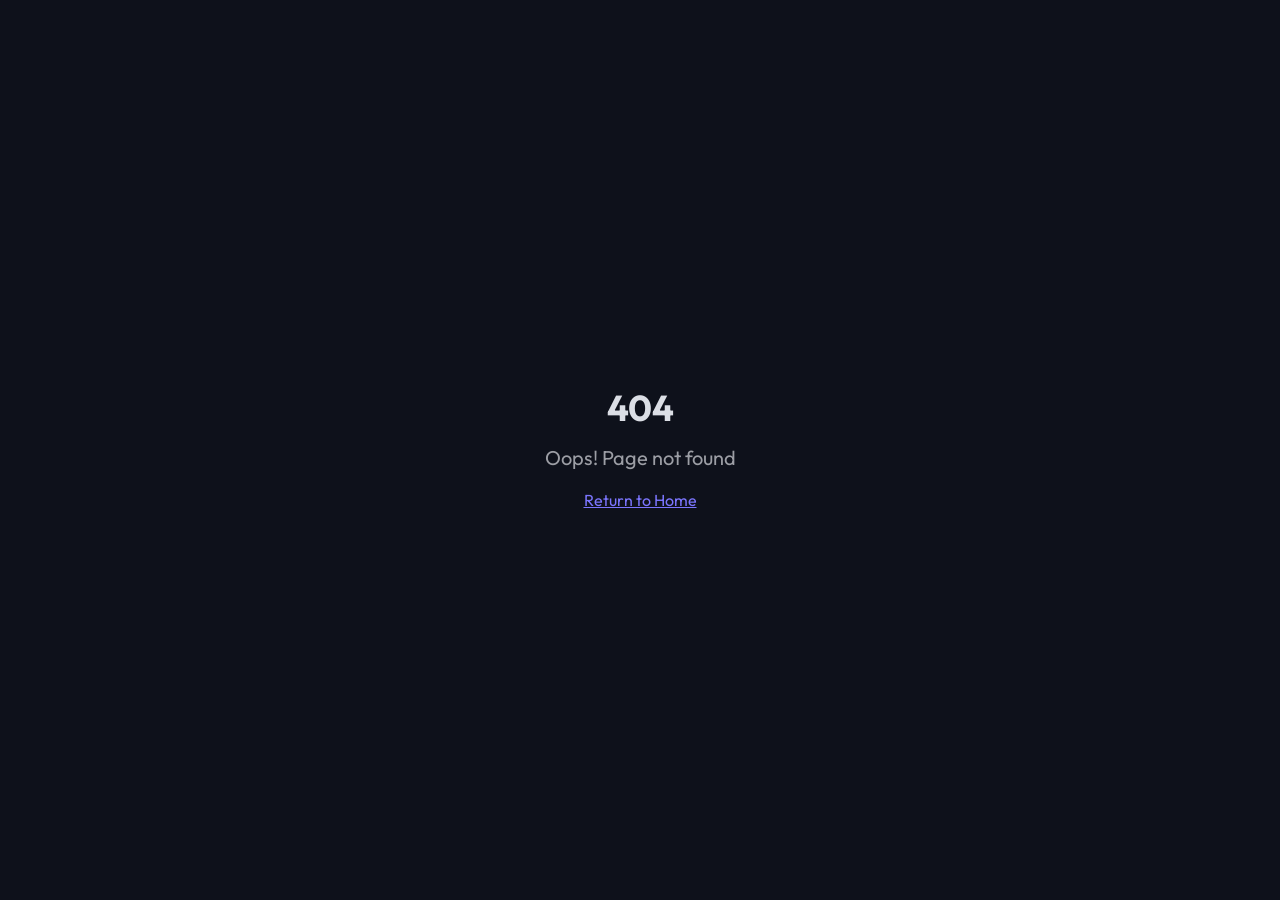
==== commit f15d1ff8: "feat: add new portfolio" ====
--- a/index.html
+++ b/index.html
@@ -1,951 +1,25 @@
-<html lang="en" data-bs-theme="dark">
-    <head>
-        <!-- Google tag (gtag.js) -->
-        <script
-            async
-            src="https://www.googletagmanager.com/gtag/js?id=G-KJDQJWPFCC"
-        ></script>
-        <script>
-            window.dataLayer = window.dataLayer || [];
-            function gtag() {
-                dataLayer.push(arguments);
-            }
-            gtag("js", new Date());
+<!DOCTYPE html>
+<html lang="en" class="dark">
+  <head>
+    <meta charset="UTF-8" />
+    <meta name="viewport" content="width=device-width, initial-scale=1.0" />
+    <title>Jahangir Alam Rocky | Backend Developer</title>
+    <meta name="description" content="Backend Application Developer based in Rajshahi, Bangladesh. Focused on Go, Node.js, Unity, and Open Source." />
+    <meta name="author" content="Jahangir Alam Rocky" />
+    
+    <meta property="og:title" content="Jahangir Alam Rocky | Backend Developer" />
+    <meta property="og:description" content="Backend Application Developer based in Rajshahi, Bangladesh. Focused on Go, Node.js, Unity, and Open Source." />
+    <meta property="og:type" content="website" />
+    <meta property="og:image" content="https://jahangir1x.github.io/img/avatar.png" />
 
-            gtag("config", "G-KJDQJWPFCC");
-        </script>
-        <meta charset="UTF-8" />
-        <meta http-equiv="X-UA-Compatible" content="IE=edge" />
-        <meta name="viewport" content="width=device-width, initial-scale=1.0" />
-        <title>Jahangir Alam Rocky | Software Developer</title>
-        <link rel="icon" href="img/favicon.svg" type="image/x-icon" />
-        <link rel="stylesheet" href="css/style.min.css" />
-        <link rel="preconnect" href="https://fonts.googleapis.com" />
-        <link rel="preconnect" href="https://fonts.gstatic.com" crossorigin />
-        <link
-            href="https://fonts.googleapis.com/css2?family=Comfortaa:wght@700&family=Roboto:wght@100;300;400&display=swap"
-            rel="stylesheet"
-        />
-        <link
-            href="https://cdn.jsdelivr.net/npm/bootstrap@5.3.0-alpha1/dist/css/bootstrap.min.css"
-            rel="stylesheet"
-            integrity="sha384-GLhlTQ8iRABdZLl6O3oVMWSktQOp6b7In1Zl3/Jr59b6EGGoI1aFkw7cmDA6j6gD"
-            crossorigin="anonymous"
-        />
-        <link
-            rel="stylesheet"
-            href="https://cdnjs.cloudflare.com/ajax/libs/font-awesome/6.2.1/css/all.min.css"
-            integrity="sha512-MV7K8+y+gLIBoVD59lQIYicR65iaqukzvf/nwasF0nqhPay5w/9lJmVM2hMDcnK1OnMGCdVK+iQrJ7lzPJQd1w=="
-            crossorigin="anonymous"
-            referrerpolicy="no-referrer"
-        />
-        <meta
-            name="ocs-site-verification"
-            content="7a07464cb917c24613794f8cd569d51b"
-        />
-    </head>
-    <body>
-        <div class="container-fluid">
-            <div class="row avatar-row navbar-row">
-                <div class="col-md-12">
-                    <a href="/"
-                        ><img
-                            class="img-fluid avatar-button"
-                            src="img/avatar.svg"
-                            alt="avatar"
-                    /></a>
-                </div>
-            </div>
-            <div
-                class="row text-center justify-content-center"
-                style="margin-top: 100px"
-            >
-                <div class="col-md-6">
-                    <img
-                        class="img-fluid mb-4 rounded-circle shadow"
-                        style="max-width: 70vh"
-                        src="img/avatar.png"
-                        alt="Picture"
-                        width="300"
-                        loading="lazy"
-                    />
-                </div>
-            </div>
-            <br />
-            <div class="row text-center justify-content-center">
-                <div class="col-md-8">
-                    <span id="hi-text">Hi, I'm </span
-                    ><span id="name-text">Jahangir</span>
-                </div>
-            </div>
-            <br />
-            <div class="row text-center justify-content-center">
-                <div class="col-md-8">
-                    <span class="intro-text">
-                        Backend Application Developer based in </span
-                    ><a
-                        class="head-link"
-                        target="_blank"
-                        href="https://goo.gl/maps/teF8cfYFnAPAJAU16"
-                        >Rajshahi, Bangladesh</a
-                    ><span class="intro-text">.</span>
-                </div>
-            </div>
-            <div class="row text-center justify-content-center">
-                <div class="col-md-8">
-                    <span class="intro-text">
-                        Focused on
-                        <span class="badge text-bg-primary">Go</span>
-                        <span class="badge text-bg-primary">Node.js</span>
-                        <span class="badge text-bg-primary">Unity</span>
-                        <span class="badge text-bg-primary">OSS</span>
-                    </span>
-                </div>
-            </div>
-            <br />
-            <div class="row text-center justify-content-center">
-                <div class="col-md-8">
-                    <span class="intro-text"
-                        >I'm also an undergraduate student at </span
-                    ><a
-                        class="head-link"
-                        target="_blank"
-                        href="https://www.ru.ac.bd/"
-                        >University of Rajshahi</a
-                    ><span class="intro-text">.</span>
-                </div>
-            </div>
-            <br />
-            <br />
-            <div class="row justify-content-center">
-                <div class="col-md-12">
-                    <div class="horizontal-divider"></div>
-                </div>
-            </div>
-            <br />
-            <div class="row text-center justify-content-center">
-                <div class="col-md-8">
-                    <span class="section-head-text" id="projects">My </span
-                    ><span class="section-head-text-emphasize">Projects</span>
-                </div>
-            </div>
-            <br />
-            <div>
-                <div class="row justify-content-center">
-                    <div class="col-md-6 px-5">
-                        <img
-                            class="img-fluid mb-4 rounded-4 shadow"
-                            src="https://addons.mozilla.org/user-media/previews/full/289/289939.png?modified=1701981204"
-                            alt="Workspaces+ extension demo"
-                            loading="lazy"
-                        />
-                    </div>
-                </div>
-                <div class="row justify-content-center text-center">
-                    <div class="col-md-6">
-                        <p class="project-title-text">
-                            Workspaces+ extension for Firefox
-                        </p>
-                        <p class="made-with-text">Made with: JS, HTML, CSS</p>
-                        <a
-                            href="https://github.com/jahangir1x/workspaces-plus"
-                            target="_blank"
-                            role="button"
-                            class="btn btn-outline-info btn-lg px-4 me-sm-3 fw-bold"
-                            >Source code</a
-                        >
-                    </div>
-                </div>
-            </div>
-
-            <br />
-            <br />
-            <br />
-            <div>
-                <div class="row justify-content-center">
-                    <div class="col-md-6 px-5">
-                        <img
-                            class="img-fluid mb-4 rounded-4 shadow"
-                            src="https://img.itch.zone/aW1hZ2UvMTMzMjkwNC83NzYwODExLnBuZw==/original/zsBVw5.png"
-                            alt="Salvation game demo"
-                            loading="lazy"
-                        />
-                    </div>
-                </div>
-                <div class="row justify-content-center text-center">
-                    <div class="col-md-6">
-                        <p class="project-title-text">
-                            2D platformer demo game
-                        </p>
-                        <p class="made-with-text">Made with: Unity, C#</p>
-                        <a
-                            href="https://www.youtube.com/watch?v=np9XtK6q-5I"
-                            target="_blank"
-                            role="button"
-                            class="btn btn-outline-info btn-lg px-4 me-sm-3 fw-bold"
-                            >Video demo</a
-                        >
-                        <a
-                            href="https://github.com/jahangir1x/Bad_is_Good"
-                            target="_blank"
-                            role="button"
-                            class="btn btn-outline-info btn-lg px-4 me-sm-3 fw-bold"
-                            >Source code</a
-                        >
-                    </div>
-                </div>
-            </div>
-
-            <br />
-            <br />
-            <br />
-
-            <div>
-                <div class="row text-center justify-content-center">
-                    <div class="col-md-6 px-5">
-                        <img
-                            class="img-fluid mb-4 rounded-4 shadow"
-                            src="https://github.com/jahangir1x/WW3/raw/main/res/WW3_demo.png"
-                            alt="WW3 game demo"
-                            loading="lazy"
-                        />
-                    </div>
-                </div>
-                <div class="row justify-content-center text-center">
-                    <div class="col-md-6">
-                        <p class="project-title-text">2D top down demo game</p>
-                        <p class="made-with-text">Made with: SFML, C++</p>
-                        <a
-                            href="https://github.com/jahangir1x/WW3"
-                            target="_blank"
-                            role="button"
-                            class="btn btn-outline-info btn-lg px-4 me-sm-3 fw-bold"
-                            >Source code</a
-                        >
-                    </div>
-                </div>
-            </div>
-            <br />
-            <br />
-            <br />
-            <div>
-                <div class="row text-center justify-content-center">
-                    <div class="col-md-6 px-5">
-                        <img
-                            class="img-fluid mb-4 rounded-4 shadow"
-                            src="https://github.com/jahangir1x/Calculator/raw/main/repo_res/overview.gif"
-                            alt="Calculator demo"
-                            loading="lazy"
-                        />
-                    </div>
-                </div>
-                <div class="row justify-content-center text-center">
-                    <div class="col-md-6">
-                        <p class="project-title-text">
-                            calculator with MVC design pattern
-                        </p>
-                        <p class="made-with-text">Made with: Java, Swing</p>
-                        <a
-                            href="https://github.com/jahangir1x/Calculator"
-                            target="_blank"
-                            role="button"
-                            class="btn btn-outline-info btn-lg px-4 me-sm-3 fw-bold"
-                            >Source code</a
-                        >
-                    </div>
-                </div>
-            </div>
-            <br />
-            <br />
-
-            <div class="horizontal-divider"></div>
-            <br />
-            <div class="row justify-content-center text-center">
-                <div class="col-md-6">
-                    <span class="section-head-text" id="skills">My </span
-                    ><span class="section-head-text-emphasize">Skills</span>
-                    <div>
-                        <span title="Unity">
-                            <svg
-                                xmlns="http://www.w3.org/2000/svg"
-                                width="5em"
-                                height="5em"
-                                preserveAspectRatio="xMidYMid meet"
-                                viewBox="0 0 24 24"
-                            >
-                                <path
-                                    fill="#fff"
-                                    d="M10.11 17H7.5l-4.91-5L7.5 7h2.61l1.31-2.26L18.21 3l1.87 6.74L18.77 12l1.31 2.26L18.21 21l-6.79-1.74L10.11 17m.14-.25l5.13 1.38L12.42 13H6.5l3.75 3.75m6.87.38L18.5 12l-1.38-5.13L14.15 12l2.97 5.13m-6.87-9.88L6.5 11h5.92l2.96-5.13l-5.13 1.38Z"
-                                />
-                            </svg>
-                        </span>
-                        <span title="C#">
-                            <svg
-                                xmlns="http://www.w3.org/2000/svg"
-                                width="5em"
-                                height="5em"
-                                preserveAspectRatio="xMidYMid meet"
-                                viewBox="0 0 256 256"
-                            >
-                                <circle
-                                    cx="128"
-                                    cy="128"
-                                    r="128"
-                                    fill="#05930C"
-                                />
-                                <path
-                                    fill="#FFF"
-                                    fill-opacity=".1"
-                                    d="m38.903 36.1l180.833 181.166C196.483 241.16 163.974 256 128 256C57.308 256 0 198.692 0 128c0-36.06 14.91-68.636 38.903-91.9Z"
-                                />
-                                <path
-                                    fill="#FFF"
-                                    d="M121.72 174.2a59.12 59.12 0 0 1-28 5.92a44.92 44.92 0 0 1-34.44-13.84a51.12 51.12 0 0 1-12.92-36.36a53.56 53.56 0 0 1 14.56-39.08A49.4 49.4 0 0 1 97.96 76a59.2 59.2 0 0 1 23.76 4v12.6a48 48 0 0 0-24-6.04a36.68 36.68 0 0 0-28 11.6a43.72 43.72 0 0 0-10.8 31A41.6 41.6 0 0 0 69 158.52a34.32 34.32 0 0 0 26.48 10.92a49.68 49.68 0 0 0 26.28-6.76l-.04 11.52Zm89.32-68.36l-1.6 7.44h-18.4l-4.4 21.12h19.76l-1.88 7.44h-19.36l-6.2 28h-8.84l6.04-28h-17.6l-5.92 28H144l5.92-28h-18.56l1.4-7.44h18.64l4.28-21.08H136.2l1.48-7.44h19.48l5.92-28.28H172l-5.92 28.28h17.72l6.04-28.28h8.64l-5.92 28.28l18.48-.04Zm-28.68 7.44H164.6L160 134.4h17.84l4.52-21.12Z"
-                                />
-                            </svg>
-                        </span>
-                        <br />
-                        <span title="C++">
-                            <svg
-                                xmlns="http://www.w3.org/2000/svg"
-                                width="5em"
-                                height="5em"
-                                preserveAspectRatio="xMidYMid meet"
-                                viewBox="0 0 256 288"
-                            >
-                                <path
-                                    fill="#649AD2"
-                                    d="M255.987 84.59c-.002-4.837-1.037-9.112-3.13-12.781c-2.054-3.608-5.133-6.632-9.261-9.023c-34.08-19.651-68.195-39.242-102.264-58.913c-9.185-5.303-18.09-5.11-27.208.27c-13.565 8-81.48 46.91-101.719 58.632C4.071 67.6.015 74.984.013 84.58C0 124.101.013 163.62 0 203.141c0 4.73.993 8.923 2.993 12.537c2.056 3.717 5.177 6.824 9.401 9.269c20.24 11.722 88.164 50.63 101.726 58.631c9.121 5.382 18.027 5.575 27.215.27c34.07-19.672 68.186-39.262 102.272-58.913c4.224-2.444 7.345-5.553 9.401-9.267c1.997-3.614 2.992-7.806 2.992-12.539c0 0 0-79.018-.013-118.539"
-                                />
-                                <path
-                                    fill="#004482"
-                                    d="m128.392 143.476l-125.4 72.202c2.057 3.717 5.178 6.824 9.402 9.269c20.24 11.722 88.164 50.63 101.726 58.631c9.121 5.382 18.027 5.575 27.215.27c34.07-19.672 68.186-39.262 102.272-58.913c4.224-2.444 7.345-5.553 9.401-9.267l-124.616-72.192"
-                                />
-                                <path
-                                    fill="#1A4674"
-                                    d="M91.25 164.863c7.297 12.738 21.014 21.33 36.75 21.33c15.833 0 29.628-8.7 36.888-21.576l-36.496-21.141l-37.142 21.387"
-                                />
-                                <path
-                                    fill="#01589C"
-                                    d="M255.987 84.59c-.002-4.837-1.037-9.112-3.13-12.781l-124.465 71.667l124.616 72.192c1.997-3.614 2.99-7.806 2.992-12.539c0 0 0-79.018-.013-118.539"
-                                />
-                                <path
-                                    fill="#FFF"
-                                    d="M249.135 148.636h-9.738v9.74h-9.74v-9.74h-9.737V138.9h9.737v-9.738h9.74v9.738h9.738v9.737ZM128 58.847c31.135 0 58.358 16.74 73.17 41.709l.444.759l-37.001 21.307c-7.333-12.609-20.978-21.094-36.613-21.094c-23.38 0-42.333 18.953-42.333 42.332a42.13 42.13 0 0 0 5.583 21.003c7.297 12.738 21.014 21.33 36.75 21.33c15.659 0 29.325-8.51 36.647-21.153l.241-.423l36.947 21.406c-14.65 25.597-42.228 42.851-73.835 42.851c-31.549 0-59.084-17.185-73.754-42.707c-7.162-12.459-11.26-26.904-11.26-42.307c0-46.95 38.061-85.013 85.014-85.013Zm75.865 70.314v9.738h9.737v9.737h-9.737v9.74h-9.738v-9.74h-9.738V138.9h9.738v-9.738h9.738Z"
-                                />
-                            </svg>
-                        </span>
-                        <span title="SFML">
-                            <svg
-                                xmlns="http://www.w3.org/2000/svg"
-                                width="5em"
-                                height="5em"
-                                preserveAspectRatio="xMidYMid meet"
-                                viewBox="0 0 24 24"
-                            >
-                                <path
-                                    fill="green"
-                                    d="M12.187.334C11.114.312 9.877.863 7.959 2.24L3.162 5.726C.252 7.84-.839 8.527.692 13.329l1.832 5.639c1.111 3.42 1.428 4.67 6.467 4.699h5.929c3.597 0 4.884.085 6.468-4.7l1.832-5.638c1.111-3.421 1.59-4.618-2.47-7.603L15.952 2.24C14.407 1.118 13.403.358 12.187.334zm-.162 1.883c.065.002.13.005.195.01c1.078.083 1.679.639 2.34 1.119l.02.02l-2.129 8.168h-.925L9.404 3.365c.007-.006.012-.014.02-.02c.773-.594 1.524-1.07 2.41-1.124l.19-.004zm4.103 2.272l.09.064l3.878 2.816c.92.632 1.677 1.278 1.928 2.314c.254 1.052-.095 1.795-.347 2.572l-2.109 6.506c-.316 1.07-.699 1.987-1.607 2.546c-.921.567-1.735.47-2.552.47H8.568c-1.117.03-2.106-.042-2.919-.734c-.823-.7-.982-1.505-1.234-2.282L2.3 12.255c-.375-1.054-.607-2.02-.2-3.009c.413-1 1.127-1.397 1.788-1.877l3.876-2.816l.084-.058l.836 3.208l-.212.155L5.7 9.863c-.563.41-.667.51-.714.547c.012.06.036.285.238.849l2.128 6.544c.199.672.275.804.296.855c.065.009.285.05.874.032h6.885c.63 0 .827-.017.9-.019c.026-.057.141-.252.309-.823l2.128-6.55c.194-.598.24-.805.257-.862c-.048-.045-.202-.215-.688-.547L15.51 7.858l-.219-.161l.836-3.208z"
-                                />
-                            </svg>
-                        </span>
-                        <br />
-                        <span title="Java">
-                            <svg
-                                xmlns="http://www.w3.org/2000/svg"
-                                width="5em"
-                                height="5em"
-                                preserveAspectRatio="xMidYMid meet"
-                                viewBox="0 0 256 346"
-                            >
-                                <path
-                                    fill="#5382A1"
-                                    d="M82.554 267.473s-13.198 7.675 9.393 10.272c27.369 3.122 41.356 2.675 71.517-3.034c0 0 7.93 4.972 19.003 9.279c-67.611 28.977-153.019-1.679-99.913-16.517m-8.262-37.814s-14.803 10.958 7.805 13.296c29.236 3.016 52.324 3.263 92.276-4.43c0 0 5.526 5.602 14.215 8.666c-81.747 23.904-172.798 1.885-114.296-17.532"
-                                />
-                                <path
-                                    fill="#E76F00"
-                                    d="M143.942 165.515c16.66 19.18-4.377 36.44-4.377 36.44s42.301-21.837 22.874-49.183c-18.144-25.5-32.059-38.172 43.268-81.858c0 0-118.238 29.53-61.765 94.6"
-                                />
-                                <path
-                                    fill="#5382A1"
-                                    d="M233.364 295.442s9.767 8.047-10.757 14.273c-39.026 11.823-162.432 15.393-196.714.471c-12.323-5.36 10.787-12.8 18.056-14.362c7.581-1.644 11.914-1.337 11.914-1.337c-13.705-9.655-88.583 18.957-38.034 27.15c137.853 22.356 251.292-10.066 215.535-26.195M88.9 190.48s-62.771 14.91-22.228 20.323c17.118 2.292 51.243 1.774 83.03-.89c25.978-2.19 52.063-6.85 52.063-6.85s-9.16 3.923-15.787 8.448c-63.744 16.765-186.886 8.966-151.435-8.183c29.981-14.492 54.358-12.848 54.358-12.848m112.605 62.942c64.8-33.672 34.839-66.03 13.927-61.67c-5.126 1.066-7.411 1.99-7.411 1.99s1.903-2.98 5.537-4.27c41.37-14.545 73.187 42.897-13.355 65.647c0 .001 1.003-.895 1.302-1.697"
-                                />
-                                <path
-                                    fill="#E76F00"
-                                    d="M162.439.371s35.887 35.9-34.037 91.101c-56.071 44.282-12.786 69.53-.023 98.377c-32.73-29.53-56.75-55.526-40.635-79.72C111.395 74.612 176.918 57.393 162.439.37"
-                                />
-                                <path
-                                    fill="#5382A1"
-                                    d="M95.268 344.665c62.199 3.982 157.712-2.209 159.974-31.64c0 0-4.348 11.158-51.404 20.018c-53.088 9.99-118.564 8.824-157.399 2.421c.001 0 7.95 6.58 48.83 9.201"
-                                />
-                            </svg>
-                        </span>
-                        <span title="Python">
-                            <svg
-                                xmlns="http://www.w3.org/2000/svg"
-                                width="5em"
-                                height="5em"
-                                preserveAspectRatio="xMidYMid meet"
-                                viewBox="0 0 32 32"
-                            >
-                                <defs>
-                                    <linearGradient
-                                        id="svgIDa"
-                                        x1="-133.268"
-                                        x2="-133.198"
-                                        y1="-202.91"
-                                        y2="-202.84"
-                                        gradientTransform="matrix(189.38 0 0 189.81 25243.061 38519.17)"
-                                        gradientUnits="userSpaceOnUse"
-                                    >
-                                        <stop offset="0" stop-color="#387eb8" />
-                                        <stop offset="1" stop-color="#366994" />
-                                    </linearGradient>
-                                    <linearGradient
-                                        id="svgIDb"
-                                        x1="-133.575"
-                                        x2="-133.495"
-                                        y1="-203.203"
-                                        y2="-203.133"
-                                        gradientTransform="matrix(189.38 0 0 189.81 25309.061 38583.42)"
-                                        gradientUnits="userSpaceOnUse"
-                                    >
-                                        <stop offset="0" stop-color="#ffe052" />
-                                        <stop offset="1" stop-color="#ffc331" />
-                                    </linearGradient>
-                                </defs>
-                                <path
-                                    fill="url(#svgIDa)"
-                                    d="M15.885 2.1c-7.1 0-6.651 3.07-6.651 3.07v3.19h6.752v1H6.545S2 8.8 2 16.005s4.013 6.912 4.013 6.912H8.33v-3.361s-.13-4.013 3.9-4.013h6.762s3.772.06 3.772-3.652V5.8s.572-3.712-6.842-3.712Zm-3.732 2.137a1.214 1.214 0 1 1-1.183 1.244v-.02a1.214 1.214 0 0 1 1.214-1.214Z"
-                                />
-                                <path
-                                    fill="url(#svgIDb)"
-                                    d="M16.085 29.91c7.1 0 6.651-3.08 6.651-3.08v-3.18h-6.751v-1h9.47S30 23.158 30 15.995s-4.013-6.912-4.013-6.912H23.64V12.4s.13 4.013-3.9 4.013h-6.765S9.2 16.356 9.2 20.068V26.2s-.572 3.712 6.842 3.712h.04Zm3.732-2.147A1.214 1.214 0 1 1 21 26.519v.03a1.214 1.214 0 0 1-1.214 1.214h.03Z"
-                                />
-                            </svg>
-                        </span>
-                        <br />
-                        <span title="JavaScript">
-                            <svg
-                                xmlns="http://www.w3.org/2000/svg"
-                                width="5em"
-                                height="5em"
-                                preserveAspectRatio="xMidYMid meet"
-                                viewBox="0 0 256 256"
-                            >
-                                <path fill="#F7DF1E" d="M0 0h256v256H0V0Z" />
-                                <path
-                                    d="m67.312 213.932l19.59-11.856c3.78 6.701 7.218 12.371 15.465 12.371c7.905 0 12.89-3.092 12.89-15.12v-81.798h24.057v82.138c0 24.917-14.606 36.259-35.916 36.259c-19.245 0-30.416-9.967-36.087-21.996m85.07-2.576l19.588-11.341c5.157 8.421 11.859 14.607 23.715 14.607c9.969 0 16.325-4.984 16.325-11.858c0-8.248-6.53-11.17-17.528-15.98l-6.013-2.58c-17.357-7.387-28.87-16.667-28.87-36.257c0-18.044 13.747-31.792 35.228-31.792c15.294 0 26.292 5.328 34.196 19.247l-18.732 12.03c-4.125-7.389-8.591-10.31-15.465-10.31c-7.046 0-11.514 4.468-11.514 10.31c0 7.217 4.468 10.14 14.778 14.608l6.014 2.577c20.45 8.765 31.963 17.7 31.963 37.804c0 21.654-17.012 33.51-39.867 33.51c-22.339 0-36.774-10.654-43.819-24.574"
-                                />
-                            </svg>
-                        </span>
-
-                        <span title="HTML">
-                            <svg
-                                xmlns="http://www.w3.org/2000/svg"
-                                width="5em"
-                                height="5em"
-                                preserveAspectRatio="xMidYMid meet"
-                                viewBox="0 0 32 32"
-                            >
-                                <path
-                                    fill="#e44f26"
-                                    d="M5.902 27.201L3.655 2h24.69l-2.25 25.197L15.985 30L5.902 27.201z"
-                                />
-                                <path
-                                    fill="#f1662a"
-                                    d="m16 27.858l8.17-2.265l1.922-21.532H16v23.797z"
-                                />
-                                <path
-                                    fill="#ebebeb"
-                                    d="M16 13.407h-4.09l-.282-3.165H16V7.151H8.25l.074.83l.759 8.517H16v-3.091zm0 8.027l-.014.004l-3.442-.929l-.22-2.465H9.221l.433 4.852l6.332 1.758l.014-.004v-3.216z"
-                                />
-                                <path
-                                    fill="#fff"
-                                    d="M15.989 13.407v3.091h3.806l-.358 4.009l-3.448.93v3.216l6.337-1.757l.046-.522l.726-8.137l.076-.83h-7.185zm0-6.256v3.091h7.466l.062-.694l.141-1.567l.074-.83h-7.743z"
-                                />
-                            </svg>
-                        </span>
-                        <span title="CSS">
-                            <svg
-                                xmlns="http://www.w3.org/2000/svg"
-                                width="5em"
-                                height="5em"
-                                preserveAspectRatio="xMidYMid meet"
-                                viewBox="0 0 32 32"
-                            >
-                                <path
-                                    fill="#1572b6"
-                                    d="M5.902 27.201L3.656 2h24.688l-2.249 25.197L15.985 30L5.902 27.201z"
-                                />
-                                <path
-                                    fill="#33a9dc"
-                                    d="m16 27.858l8.17-2.265l1.922-21.532H16v23.797z"
-                                />
-                                <path
-                                    fill="#fff"
-                                    d="M16 13.191h4.09l.282-3.165H16V6.935h7.75l-.074.829l-.759 8.518H16v-3.091z"
-                                />
-                                <path
-                                    fill="#ebebeb"
-                                    d="m16.019 21.218l-.014.004l-3.442-.93l-.22-2.465H9.24l.433 4.853l6.331 1.758l.015-.004v-3.216z"
-                                />
-                                <path
-                                    fill="#fff"
-                                    d="m19.827 16.151l-.372 4.139l-3.447.93v3.216l6.336-1.756l.047-.522l.537-6.007h-3.101z"
-                                />
-                                <path
-                                    fill="#ebebeb"
-                                    d="M16.011 6.935v3.091H8.545l-.062-.695l-.141-1.567l-.074-.829h7.743zM16 13.191v3.091h-3.399l-.062-.695l-.14-1.567l-.074-.829H16z"
-                                />
-                            </svg>
-                        </span>
-                        <span title="SCSS">
-                            <svg
-                                xmlns="http://www.w3.org/2000/svg"
-                                width="5em"
-                                height="5em"
-                                preserveAspectRatio="xMidYMid meet"
-                                viewBox="0 0 32 32"
-                            >
-                                <path
-                                    fill="#c69"
-                                    fill-rule="evenodd"
-                                    d="M16 2A14 14 0 1 1 2 16A14 14 0 0 1 16 2Z"
-                                />
-                                <path
-                                    fill="#fff"
-                                    d="M24.782 7.992c-.634-2.486-4.757-3.3-8.659-1.918a19.605 19.605 0 0 0-6.644 3.811c-2.149 2.01-2.492 3.76-2.351 4.491c.5 2.58 4.033 4.266 5.486 5.517v.007c-.428.211-3.564 1.8-4.3 3.42c-.774 1.712.123 2.94.718 3.105A4.4 4.4 0 0 0 13.78 24.5a4.824 4.824 0 0 0 .472-4.288a5.639 5.639 0 0 1 2.143-.123c2.456.287 2.938 1.82 2.846 2.462a1.62 1.62 0 0 1-.779 1.1c-.172.107-.225.143-.21.223c.021.115.1.111.247.086a1.915 1.915 0 0 0 1.336-1.707c.059-1.5-1.382-3.186-3.934-3.143a6.736 6.736 0 0 0-2.189.3a5.844 5.844 0 0 0-.108-.12c-1.578-1.683-4.494-2.874-4.371-5.137c.045-.823.331-2.989 5.6-5.617c4.32-2.153 7.778-1.56 8.376-.247c.854 1.876-1.848 5.361-6.334 5.864a3.37 3.37 0 0 1-2.833-.718c-.236-.26-.271-.271-.359-.223c-.143.079-.052.309 0 .445a2.659 2.659 0 0 0 1.621 1.274a8.592 8.592 0 0 0 5.258-.52c2.721-1.049 4.843-3.974 4.22-6.419ZM13.218 20.663a3.584 3.584 0 0 1-.029 2.092q-.035.106-.077.21t-.091.2a3.911 3.911 0 0 1-.647.943c-.813.887-1.95 1.223-2.437.94c-.526-.305-.263-1.556.68-2.553a9.478 9.478 0 0 1 2.474-1.762Z"
-                                />
-                            </svg>
-                        </span>
-                        <span title="Bootstrap">
-                            <svg
-                                xmlns="http://www.w3.org/2000/svg"
-                                width="5em"
-                                height="5em"
-                                preserveAspectRatio="xMidYMid meet"
-                                viewBox="0 0 256 204"
-                            >
-                                <path
-                                    fill="#7E13F8"
-                                    d="M53.172 0C38.565 0 27.756 12.785 28.24 26.65c.465 13.32-.139 30.573-4.482 44.642C19.402 85.402 12.034 94.34 0 95.488v12.956c12.034 1.148 19.402 10.086 23.758 24.197c4.343 14.069 4.947 31.32 4.482 44.641c-.484 13.863 10.325 26.65 24.934 26.65h149.673c14.608 0 25.414-12.785 24.93-26.65c-.464-13.32.139-30.572 4.482-44.641c4.359-14.11 11.707-23.05 23.741-24.197V95.488c-12.034-1.148-19.382-10.086-23.74-24.196c-4.344-14.067-4.947-31.321-4.483-44.642C228.261 12.787 217.455 0 202.847 0H53.17h.002ZM173.56 125.533c0 19.092-14.24 30.67-37.872 30.67h-40.23a4.339 4.339 0 0 1-4.338-4.339V52.068a4.339 4.339 0 0 1 4.339-4.34h39.999c19.705 0 32.637 10.675 32.637 27.063c0 11.503-8.7 21.801-19.783 23.604v.601c15.089 1.655 25.248 12.104 25.248 26.537Zm-42.26-64.05h-22.937v32.4h19.32c14.934 0 23.17-6.014 23.17-16.764c0-10.073-7.082-15.636-19.552-15.636Zm-22.937 45.256v35.705h23.782c15.548 0 23.786-6.239 23.786-17.965c0-11.728-8.467-17.742-24.786-17.742h-22.782v.002Z"
-                                />
-                            </svg>
-                        </span>
-                        <span title="Express">
-                            <svg
-                                xmlns="http://www.w3.org/2000/svg"
-                                width="5em"
-                                height="5em"
-                                preserveAspectRatio="xMidYMid meet"
-                                viewBox="0 0 512 149"
-                            >
-                                <path
-                                    fill="#fff"
-                                    d="M3.332 115.629V58.648h71.144v-3.333H3.332V3.332h75.642V0H0v118.961h79.64v-3.332H3.333Zm140.455-82.307l-29.49 38.821l-28.825-38.82H81.14l31.157 41.32L78.14 118.96h3.999l32.156-41.82l32.323 41.82h4.165l-34.322-44.319l31.323-41.32h-3.998Zm16.994 114.963V94.97h.333c2 7.775 5.943 14.023 11.83 18.744c5.887 4.72 13.384 7.081 22.492 7.081c5.887 0 11.108-1.194 15.662-3.582s8.358-5.637 11.413-9.747c3.054-4.11 5.387-8.886 6.998-14.329c1.61-5.442 2.416-11.163 2.416-17.16c0-6.443-.834-12.386-2.5-17.828c-1.666-5.443-4.082-10.164-7.247-14.162c-3.166-3.999-6.998-7.11-11.497-9.33c-4.498-2.222-9.58-3.333-15.245-3.333c-4.332 0-8.358.639-12.079 1.916c-3.721 1.278-7.025 3.082-9.913 5.415a36.674 36.674 0 0 0-7.498 8.247c-2.11 3.166-3.721 6.637-4.832 10.414h-.333V33.322h-3.332v114.963h3.332Zm34.655-30.657c-10.44 0-18.827-3.582-25.158-10.746c-6.331-7.164-9.497-17.467-9.497-30.907c0-5.554.778-10.83 2.333-15.828c1.555-4.998 3.804-9.386 6.747-13.162c2.944-3.777 6.582-6.776 10.913-8.997c4.332-2.222 9.22-3.333 14.662-3.333c5.554 0 10.414 1.111 14.579 3.333c4.165 2.221 7.609 5.248 10.33 9.08s4.776 8.22 6.165 13.162c1.388 4.943 2.082 10.191 2.082 15.745c0 4.999-.638 9.97-1.916 14.912c-1.277 4.943-3.249 9.386-5.915 13.33c-2.665 3.942-6.08 7.163-10.246 9.663c-4.166 2.499-9.192 3.748-15.079 3.748Zm54.816 1.333V70.477c0-4.665.666-9.22 2-13.662c1.332-4.443 3.387-8.359 6.164-11.746c2.777-3.388 6.303-6.054 10.58-7.998c4.276-1.944 9.358-2.749 15.245-2.416v-3.332c-5.11-.11-9.58.444-13.412 1.666c-3.833 1.222-7.137 2.888-9.914 4.999c-2.777 2.11-4.998 4.581-6.664 7.414a33.15 33.15 0 0 0-3.666 9.08h-.333v-21.16h-3.332v85.64h3.332Zm38.154-42.153h71.643c.223-5.887-.36-11.551-1.749-16.994c-1.388-5.443-3.61-10.275-6.664-14.495c-3.055-4.221-6.998-7.609-11.83-10.164c-4.832-2.555-10.58-3.832-17.244-3.832c-4.777 0-9.442 1-13.996 3c-4.554 1.999-8.553 4.914-11.996 8.746c-3.443 3.832-6.22 8.525-8.33 14.08c-2.11 5.553-3.166 11.884-3.166 18.993c0 6.331.722 12.246 2.166 17.744c1.444 5.498 3.665 10.275 6.664 14.329c3 4.054 6.86 7.192 11.58 9.413c4.72 2.222 10.413 3.277 17.078 3.166c9.774 0 17.994-2.75 24.658-8.247c6.665-5.499 10.608-13.246 11.83-23.243h-3.332c-1.444 9.442-5.138 16.523-11.08 21.243c-5.943 4.721-13.412 7.081-22.41 7.081c-6.109 0-11.274-1.055-15.495-3.165c-4.22-2.11-7.664-4.999-10.33-8.664c-2.665-3.666-4.637-7.97-5.914-12.913c-1.278-4.942-1.972-10.302-2.083-16.078Zm68.311-3.332h-68.31c.332-5.998 1.443-11.385 3.331-16.161c1.889-4.777 4.36-8.859 7.415-12.246c3.054-3.388 6.609-5.97 10.663-7.748c4.054-1.777 8.414-2.666 13.079-2.666c5.554 0 10.44 1.028 14.662 3.083c4.22 2.055 7.747 4.86 10.58 8.414c2.832 3.554 4.97 7.692 6.414 12.412c1.444 4.721 2.166 9.692 2.166 14.912Zm72.477-14.828h3.332c0-9.553-2.777-16.495-8.33-20.827c-5.555-4.332-13.108-6.498-22.66-6.498c-5.332 0-9.83.667-13.496 2c-3.665 1.332-6.664 3.054-8.997 5.164c-2.332 2.11-3.998 4.443-4.998 6.998c-1 2.555-1.5 4.999-1.5 7.331c0 4.665.833 8.386 2.5 11.163c1.666 2.777 4.276 4.943 7.83 6.498c2.444 1.11 5.22 2.11 8.331 3c3.11.888 6.72 1.832 10.83 2.831c3.665.89 7.275 1.778 10.83 2.666c3.554.889 6.692 2.083 9.413 3.582c2.722 1.5 4.943 3.416 6.665 5.749c1.721 2.332 2.582 5.387 2.582 9.163c0 3.666-.86 6.776-2.582 9.33a20.815 20.815 0 0 1-6.581 6.249c-2.666 1.61-5.638 2.776-8.914 3.498c-3.277.722-6.47 1.083-9.58 1.083c-10.108 0-17.856-2.249-23.243-6.747c-5.387-4.499-8.08-11.58-8.08-21.244h-3.333c0 10.775 2.916 18.661 8.747 23.66c5.832 4.998 14.468 7.497 25.909 7.497c3.665 0 7.358-.417 11.08-1.25c3.72-.833 7.053-2.193 9.996-4.082a22.592 22.592 0 0 0 7.164-7.33c1.833-3 2.75-6.665 2.75-10.997c0-4.11-.806-7.442-2.416-9.997c-1.611-2.554-3.721-4.665-6.332-6.331c-2.61-1.666-5.553-2.971-8.83-3.915a516.08 516.08 0 0 0-9.914-2.75a1726.675 1726.675 0 0 0-12.246-3.165c-3.498-.889-6.747-1.944-9.746-3.166c-2.888-1.222-5.193-2.971-6.915-5.248c-1.722-2.277-2.582-5.526-2.582-9.747c0-.777.222-2.166.666-4.165c.444-2 1.5-4.027 3.166-6.082c1.666-2.054 4.22-3.887 7.664-5.498c3.443-1.61 8.164-2.416 14.162-2.416c4.11 0 7.858.445 11.246 1.333c3.388.889 6.304 2.305 8.747 4.249c2.444 1.944 4.332 4.415 5.665 7.414c1.333 3 2 6.665 2 10.997Zm77.141 0h3.332c0-9.553-2.776-16.495-8.33-20.827c-5.554-4.332-13.107-6.498-22.66-6.498c-5.331 0-9.83.667-13.495 2c-3.666 1.332-6.665 3.054-8.997 5.164c-2.333 2.11-3.999 4.443-4.999 6.998c-1 2.555-1.499 4.999-1.499 7.331c0 4.665.833 8.386 2.5 11.163c1.665 2.777 4.276 4.943 7.83 6.498c2.444 1.11 5.22 2.11 8.33 3c3.11.888 6.72 1.832 10.83 2.831c3.666.89 7.276 1.778 10.83 2.666c3.555.889 6.692 2.083 9.414 3.582c2.721 1.5 4.943 3.416 6.664 5.749c1.722 2.332 2.583 5.387 2.583 9.163c0 3.666-.861 6.776-2.583 9.33a20.815 20.815 0 0 1-6.58 6.249c-2.667 1.61-5.638 2.776-8.915 3.498c-3.276.722-6.47 1.083-9.58 1.083c-10.108 0-17.855-2.249-23.242-6.747c-5.388-4.499-8.081-11.58-8.081-21.244h-3.332c0 10.775 2.915 18.661 8.747 23.66c5.831 4.998 14.467 7.497 25.908 7.497c3.666 0 7.359-.417 11.08-1.25c3.72-.833 7.053-2.193 9.997-4.082a22.592 22.592 0 0 0 7.164-7.33c1.833-3 2.749-6.665 2.749-10.997c0-4.11-.805-7.442-2.416-9.997c-1.61-2.554-3.72-4.665-6.331-6.331c-2.61-1.666-5.554-2.971-8.83-3.915a516.071 516.071 0 0 0-9.914-2.75a1726.65 1726.65 0 0 0-12.246-3.165c-3.499-.889-6.748-1.944-9.747-3.166c-2.888-1.222-5.193-2.971-6.914-5.248c-1.722-2.277-2.583-5.526-2.583-9.747c0-.777.222-2.166.667-4.165c.444-2 1.5-4.027 3.165-6.082c1.666-2.054 4.221-3.887 7.664-5.498c3.444-1.61 8.164-2.416 14.163-2.416c4.11 0 7.858.445 11.246 1.333c3.388.889 6.303 2.305 8.747 4.249c2.444 1.944 4.332 4.415 5.665 7.414c1.333 3 2 6.665 2 10.997Z"
-                                />
-                            </svg>
-                        </span>
-                        <span title="MySQL">
-                            <svg
-                                xmlns="http://www.w3.org/2000/svg"
-                                width="5em"
-                                height="5em"
-                                preserveAspectRatio="xMidYMid meet"
-                                viewBox="0 0 512 349"
-                            >
-                                <path
-                                    fill="#00758F"
-                                    d="m152.31 230.297l15.56 50.487c3.496 11.463 4.954 19.465 4.37 24.026c8.51-22.792 14.456-47.63 17.839-74.513h18.71c-8.045 43.766-18.656 75.57-31.827 95.41c-10.262 15.289-21.504 22.933-33.746 22.933c-3.264 0-7.288-.986-12.063-2.944v-10.55c2.333.342 5.07.525 8.218.525c5.711 0 10.314-1.583 13.816-4.742c4.193-3.849 6.292-8.175 6.292-12.97c0-3.274-1.637-9.993-4.896-20.157l-21.68-67.505h19.406ZM33.223 199.266l28.5 86.956h.176l28.675-86.956h23.428c5.13 43.124 8.16 82.581 9.09 118.346H103.34c-.695-33.433-2.62-64.871-5.768-94.32H97.4l-30.078 94.32H52.28l-29.896-94.32h-.176c-2.218 28.282-3.614 59.72-4.196 94.32H0c1.164-42.08 4.077-81.525 8.739-118.346h24.485Z"
-                                />
-                                <path
-                                    fill="#F29111"
-                                    d="M352.498 197.51c30.657 0 45.986 19.586 45.986 58.739c0 21.276-4.61 37.347-13.821 48.204c-1.66 1.984-3.495 3.698-5.427 5.286l21.695 10.727l-.021-.001l-7.703 13.302l-28.253-16.485c-4.683 1.387-9.836 2.08-15.451 2.08c-15.053 0-26.297-4.387-33.731-13.15c-8.16-9.694-12.238-24.955-12.238-45.757c0-21.156 4.602-37.166 13.816-48.037c8.392-9.944 20.11-14.909 35.148-14.909Zm-93.88.172c10.957 0 20.92 2.932 29.894 8.775l-4.558 10.157c-7.679-3.264-15.25-4.903-22.716-4.903c-6.058 0-10.726 1.458-13.98 4.392c-3.272 2.908-5.296 6.65-5.296 11.212c0 7.01 4.994 13.089 14.215 18.225a816.32 816.32 0 0 1 9.031 5.011l.688.387l.345.194l.689.387l.344.194l.688.388c6.98 3.935 13.548 7.691 13.548 7.691c9.22 6.545 13.816 13.523 13.816 25.016c0 10.037-3.678 18.276-11.01 24.723c-7.337 6.418-17.194 9.636-29.538 9.636c-11.545 0-22.734-3.704-33.572-11.05l5.07-10.166c9.327 4.675 17.767 7.01 25.346 7.01c7.108 0 12.672-1.587 16.697-4.721c4.017-3.157 6.424-7.56 6.424-13.143c0-7.027-4.888-13.034-13.855-18.073a897.982 897.982 0 0 1-8.395-4.697l-.687-.389c-1.262-.713-2.533-1.435-3.778-2.142l-.675-.384c-6.055-3.444-11.29-6.453-11.29-6.453c-8.964-6.557-13.459-13.592-13.459-25.184c0-9.587 3.352-17.336 10.046-23.231c6.71-5.908 15.367-8.862 25.968-8.862Zm175.895 1.584v103.788h37.238v14.558h-56.124V199.266h18.886Zm57.93 103.833v2.46h-4.094v12.04h-3.13v-12.04h-4.253v-2.46h11.478Zm7.56 0l3.931 9.884l3.611-9.884h4.437v14.5h-2.95v-11.035l-4.11 11.035h-2.127l-4.117-11.035h-.158v11.035h-2.791v-14.5h4.275ZM350.57 212.064c-18.066 0-27.104 14.91-27.104 44.71c0 17.07 2.395 29.448 7.176 37.163c4.428 7.14 11.363 10.703 20.806 10.703c18.066 0 27.103-15.026 27.103-45.064c0-16.831-2.395-29.103-7.17-36.822c-4.433-7.124-11.365-10.69-20.81-10.69Z"
-                                />
-                                <path
-                                    fill="#00758F"
-                                    d="M303.218 7.333c5.993-14.726 26.948-3.574 35.08 1.57c1.993 1.287 4.279 4.006 6.564 5.011c3.565.14 7.127.419 10.698.568c6.698 1.574 12.972 2.86 18.25 5.866c24.528 14.445 40.495 29.165 55.19 53.479c3.14 5.15 4.709 10.723 7.274 16.296c3.56 8.307 7.56 17.027 11.692 24.882c1.85 3.724 3.281 7.865 5.85 11.01c1.003 1.438 3.852 1.862 5.555 2.721c4.708 2.437 10.412 4.287 14.84 7.147c8.269 5.156 16.264 11.3 23.532 17.59c2.709 2.428 4.555 5.865 7.136 8.433v1.296c-2.291.703-4.574 1.423-6.859 2c-4.991 1.282-9.412.992-14.254 2.275c-2.992.868-6.707 2.013-9.845 2.304l.29.292c1.846 5.275 11.834 9.565 16.402 12.72c5.548 4.004 10.689 8.86 14.827 14.437c1.429 1.423 2.858 2.718 4.28 4.137c.994 1.438 1.274 3.298 2.28 4.58v.434c-1.114-.393-1.915-1.143-2.674-1.927l-.453-.473c-.453-.47-.91-.932-1.431-1.313c-3.148-2.15-6.274-4.722-9.422-6.721c-5.412-3.434-11.689-5.427-17.246-8.874c-3.142-2.001-6.137-4.28-9.132-6.57c-2.715-2.007-5.705-5.861-7.411-8.721c-1.005-1.58-1.143-3.437-2.291-4.58c.205-1.909 1.954-2.476 3.719-2.942l.406-.107c.609-.158 1.205-.316 1.725-.525c7.414-3.148 16.253-4.29 27.667-4.004c-.43-2.866-7.562-6.437-9.839-8.153c-4.57-3.294-9.409-6.731-14.257-9.729c-2.569-1.57-6.996-2.716-9.842-3.999c-3.851-1.574-12.41-3.147-14.544-6.145c-3.625-4.726-6.229-10.363-8.757-16.057l-.688-1.554a803.85 803.85 0 0 0-.69-1.553c-2.988-6.857-6.7-14.006-9.695-21.027c-1.566-3.425-2.285-6.431-4-9.716c-10.407-20.158-25.81-37.035-44.485-48.904c-6.137-3.862-12.98-7.436-20.534-9.865c-4.281-1.293-9.419-.578-13.98-1.57h-3.002c-2.562-.722-4.701-3.438-6.7-4.87c-4.415-2.998-8.837-5.011-14.117-7.15c-1.85-.858-7.133-2.856-8.977-1.283c-1.142.287-1.721.718-2.002 1.864c-1.136 1.71-.137 4.286.57 5.863c2.142 4.57 5.134 7.286 7.85 11.148c2.416 3.425 5.417 7.287 7.13 11.011c3.696 8.005 5.417 16.874 8.842 24.878c1.27 3.01 3.279 6.435 5.128 9.15c1.567 2.155 4.416 3.713 5.278 6.441c1.718 2.86-2.572 12.297-3.565 15.294c-3.715 11.727-2.995 28.028 1.283 38.193l.228.536l.228.543c1.562 3.723 3.234 7.732 7.387 8.773c.286-.284 0-.135.567-.284c1.005-7.868 1.288-15.445 4-21.601c1.567-3.849 4.696-6.57 6.841-9.712c1.43.856 1.43 3.437 2.282 5.145c1.856 4.43 3.849 9.287 6.137 13.73c4.696 9.15 9.98 18.021 15.967 26.025c2.005 2.859 4.85 6.006 7.416 8.581c1.143.997 2.423 1.573 3.282 2.856h.28v.432c-4.278-1.577-6.99-6.003-10.402-8.587c-6.424-4.857-14.117-12.151-18.545-19.15c-1.852-4.018-3.854-7.869-5.85-11.867v-.289c-.853 1.142-.567 2.276-.994 4.004c-1.852 7.145-.426 15.296-6.843 17.866c-7.274 3.01-12.7-4.857-14.977-8.432c-7.276-11.866-9.269-31.884-4.138-48.043c1.14-3.577 1.295-7.867 3.285-10.723c-.43-2.582-2.42-3.288-3.571-4.87c-1.996-2.704-3.705-5.854-5.268-8.857c-3.002-5.866-5.138-12.875-7.417-19.166c-1.002-2.569-1.289-5.148-2.288-7.58c-1.704-3.712-4.845-7.436-7.268-10.72c-3.281-4.72-12.837-13.868-8.985-23.168Zm46.772 28.015c.381.382.841.716 1.317 1.045l.574.394c.765.53 1.506 1.088 1.96 1.848c.72 1.006.854 1.999 1.716 3.007c0 3.437-.996 5.722-3.007 7.146c0 0-.137.15-.278.29c-1.14-2.291-2.139-4.57-3.287-6.859c-1.414-1.998-3.413-3.583-4.565-5.866h-.277v-.287c1.721-.425 3.428-.718 5.847-.718Z"
-                                />
-                            </svg>
-                        </span>
-
-                        <br />
-                        <span title="Git">
-                            <svg
-                                xmlns="http://www.w3.org/2000/svg"
-                                width="5em"
-                                height="5em"
-                                preserveAspectRatio="xMidYMid meet"
-                                viewBox="0 0 24 24"
-                            >
-                                <path
-                                    fill="#e84d31"
-                                    d="M2.6 10.59L8.38 4.8l1.69 1.7c-.24.85.15 1.78.93 2.23v5.54c-.6.34-1 .99-1 1.73a2 2 0 0 0 2 2a2 2 0 0 0 2-2c0-.74-.4-1.39-1-1.73V9.41l2.07 2.09c-.07.15-.07.32-.07.5a2 2 0 0 0 2 2a2 2 0 0 0 2-2a2 2 0 0 0-2-2c-.18 0-.35 0-.5.07L13.93 7.5a1.98 1.98 0 0 0-1.15-2.34c-.43-.16-.88-.2-1.28-.09L9.8 3.38l.79-.78c.78-.79 2.04-.79 2.82 0l7.99 7.99c.79.78.79 2.04 0 2.82l-7.99 7.99c-.78.79-2.04.79-2.82 0L2.6 13.41c-.79-.78-.79-2.04 0-2.82Z"
-                                />
-                            </svg>
-                        </span>
-                        <span title="Linux">
-                            <svg
-                                xmlns="http://www.w3.org/2000/svg"
-                                width="5em"
-                                height="5em"
-                                preserveAspectRatio="xMidYMid meet"
-                                viewBox="0 0 48 48"
-                            >
-                                <path
-                                    fill="#ECEFF1"
-                                    d="m20.1 16.2l.1 2.3l-1.6 3l-2.5 4.9l-.5 4.1l1.8 5.8l4.1 2.3h6.2l5.8-4.4l2.6-6.9l-6-7.3l-1.7-4.1z"
-                                />
-                                <path
-                                    fill="#263238"
-                                    d="M34.3 21.9c-1.6-2.3-2.9-3.7-3.6-6.6c-.7-2.9.2-2.1-.4-4.6c-.3-1.3-.8-2.2-1.3-2.9c-.6-.7-1.3-1.1-1.7-1.2c-.9-.5-3-1.3-5.6.1c-2.7 1.4-2.4 4.4-1.9 10.5c0 .4-.1.9-.3 1.3c-.4.9-1.1 1.7-1.7 2.4c-.7 1-1.4 2-1.9 3.1c-1.2 2.3-2.3 5.2-2 6.3c.5-.1 6.8 9.5 6.8 9.7c.4-.1 2.1-.1 3.6-.1c2.1-.1 3.3-.2 5 .2c0-.3-.1-.6-.1-.9c0-.6.1-1.1.2-1.8c.1-.5.2-1 .3-1.6c-1 .9-2.8 1.9-4.5 2.2c-1.5.3-4-.2-5.2-1.7c.1 0 .3 0 .4-.1c.3-.1.6-.2.7-.4c.3-.5.1-1-.1-1.3c-.2-.3-1.7-1.4-2.4-2c-.7-.6-1.1-.9-1.5-1.3l-.8-.8c-.2-.2-.3-.4-.4-.5c-.2-.5-.3-1.1-.2-1.9c.1-1.1.5-2 1-3c.2-.4.7-1.2.7-1.2s-1.7 4.2-.8 5.5c0 0 .1-1.3.5-2.6c.3-.9.8-2.2 1.4-2.9s2.1-3.3 2.2-4.9c0-.7.1-1.4.1-1.9c-.4-.4 6.6-1.4 7-.3c.1.4 1.5 4 2.3 5.9c.4.9.9 1.7 1.2 2.7c.3 1.1.5 2.6.5 4.1c0 .3 0 .8-.1 1.3c.2 0 4.1-4.2-.5-7.7c0 0 2.8 1.3 2.9 3.9c.1 2.1-.8 3.8-1 4.1c.1 0 2.1.9 2.2.9c.4 0 1.2-.3 1.2-.3c.1-.3.4-1.1.4-1.4c.7-2.3-1-6-2.6-8.3z"
-                                />
-                                <g fill="#ECEFF1" transform="translate(0 -2)">
-                                    <ellipse
-                                        cx="21.6"
-                                        cy="15.3"
-                                        rx="1.3"
-                                        ry="2"
-                                    />
-                                    <ellipse
-                                        cx="26.1"
-                                        cy="15.2"
-                                        rx="1.7"
-                                        ry="2.3"
-                                    />
-                                </g>
-                                <g fill="#212121" transform="translate(0 -2)">
-                                    <ellipse
-                                        cx="21.7"
-                                        cy="15.5"
-                                        rx="1.2"
-                                        ry=".7"
-                                        transform="rotate(-97.204 21.677 15.542)"
-                                    />
-                                    <ellipse
-                                        cx="26"
-                                        cy="15.6"
-                                        rx="1"
-                                        ry="1.3"
-                                    />
-                                </g>
-                                <path
-                                    fill="#FFC107"
-                                    d="M39.3 35.6c-.4-.2-1.1-.5-1.7-1.4c-.3-.5-.2-1.9-.7-2.5c-.3-.4-.7-.2-.8-.2c-.9.2-3 1.6-4.4 0c-.2-.2-.5-.5-1-.5s-.7.2-.9.6s-.2.7-.2 1.7c0 .8 0 1.7-.1 2.4c-.2 1.7-.5 2.7-.5 3.7c0 1.1.3 1.8.7 2.1c.3.3.8.5 1.9.5c1.1 0 1.8-.4 2.5-1.1c.5-.5.9-.7 2.3-1.7c1.1-.7 2.8-1.6 3.1-1.9c.2-.2.5-.3.5-.9c0-.5-.4-.7-.7-.8zm-20.1.3c-1-1.6-1.1-1.9-1.8-2.9c-.6-1-1.9-2.9-2.7-2.9c-.6 0-.9.3-1.3.7c-.4.4-.8 1.3-1.5 1.8c-.6.5-2.3.4-2.7 1c-.4.6.4 1.5.4 3c0 .6-.5 1-.6 1.4c-.1.5-.2.8 0 1.2c.4.6.9.8 4.3 1.5c1.8.4 3.5 1.4 4.6 1.5c1.1.1 3 0 3-2.7c.1-1.6-.8-2-1.7-3.6zm1.9-18.1c-.6-.4-1.1-.8-1.1-1.4c0-.6.4-.8 1-1.3c.1-.1 1.2-1.1 2.3-1.1s2.4.7 2.9.9c.9.2 1.8.4 1.7 1.1c-.1 1-.2 1.2-1.2 1.7c-.7.2-2 1.3-2.9 1.3c-.4 0-1 0-1.4-.1c-.3-.1-.8-.6-1.3-1.1z"
-                                />
-                                <path
-                                    fill="#634703"
-                                    d="M20.9 17c.2.2.5.4.8.5c.2.1.5.2.5.2h.9c.5 0 1.2-.2 1.9-.6c.7-.3.8-.5 1.3-.7c.5-.3 1-.6.8-.7c-.2-.1-.4 0-1.1.4c-.6.4-1.1.6-1.7.9c-.3.1-.7.3-1 .3h-.9c-.3 0-.5-.1-.8-.2c-.2-.1-.3-.2-.4-.2c-.2-.1-.6-.5-.8-.6c0 0-.2 0-.1.1l.6.6zm3-2.2c.1.2.3.2.4.3c.1.1.2.1.2.1c.1-.1 0-.3-.1-.3c0-.2-.5-.2-.5-.1zm-1.6.2c0 .1.2.2.2.1c.1-.1.2-.2.3-.2c.2-.1.1-.2-.2-.2c-.2.1-.2.2-.3.3z"
-                                />
-                                <path
-                                    fill="#455A64"
-                                    d="M32 32.7v.3c.2.4.7.5 1.1.5c.6 0 1.2-.4 1.5-.8c0-.1.1-.2.2-.3c.2-.3.3-.5.4-.6c0 0-.1-.1-.1-.2c-.1-.2-.4-.4-.8-.5c-.3-.1-.8-.2-1-.2c-.9-.1-1.4.2-1.7.5c0 0 .1 0 .1.1c.2.2.3.4.3.7c.1.2 0 .3 0 .5z"
-                                />
-                            </svg>
-                        </span>
-                        <span title="Bash">
-                            <svg
-                                xmlns="http://www.w3.org/2000/svg"
-                                width="5em"
-                                height="5em"
-                                preserveAspectRatio="xMidYMid meet"
-                                viewBox="0 0 224 256"
-                            >
-                                <path
-                                    fill="#FFF"
-                                    d="M207.953 52.162L127.317 4.287a30.372 30.372 0 0 0-31.114 0L15.55 52.162A32.165 32.165 0 0 0 0 79.869v95.734a32.165 32.165 0 0 0 15.55 27.691l80.636 47.859a30.388 30.388 0 0 0 31.115 0l80.636-47.859a32.165 32.165 0 0 0 15.566-27.707V79.869a32.165 32.165 0 0 0-15.55-27.707Z"
-                                />
-                                <path
-                                    fill="#2F3A3E"
-                                    d="m208.412 52.277l-80.814-47.98a30.439 30.439 0 0 0-31.184 0l-80.83 47.98A32.236 32.236 0 0 0 0 80.045v95.945a32.236 32.236 0 0 0 15.584 27.752l80.814 47.964a30.455 30.455 0 0 0 31.183 0l80.814-47.964a32.236 32.236 0 0 0 15.6-27.769V80.045a32.236 32.236 0 0 0-15.583-27.768ZM99.23 246.803l-80.814-47.964A26.604 26.604 0 0 1 5.6 175.989V80.046a26.588 26.588 0 0 1 12.816-22.849L99.23 9.216a24.92 24.92 0 0 1 25.536 0l80.749 47.98a26.426 26.426 0 0 1 12.412 18.48c-2.687-5.712-8.723-7.282-15.762-3.236l-76.396 47.316c-9.531 5.551-16.554 11.814-16.57 23.303v94.213c0 6.877 2.767 11.327 7.039 12.638a24.759 24.759 0 0 1-4.24.405a25.034 25.034 0 0 1-12.768-3.512Z"
-                                />
-                                <path
-                                    fill="#3AB14A"
-                                    d="m187.007 185.06l-20.086 12.013a1.47 1.47 0 0 0-.92 1.308v5.28c0 .646.435.904.968.597l20.394-12.4a1.616 1.616 0 0 0 .613-1.615v-4.634c-.016-.598-.484-.856-.969-.55Z"
-                                />
-                                <path
-                                    fill="#FFF"
-                                    d="M144.263 140.832c.646-.323 1.179 0 1.195.92l.064 7.008a12.917 12.917 0 0 1 7.718-.937c.501.13.71.808.517 1.615l-1.534 6.152a2.648 2.648 0 0 1-.694 1.227a1.615 1.615 0 0 1-.404.29a.92.92 0 0 1-.597.098a10.237 10.237 0 0 0-7.444 1.194a9.349 9.349 0 0 0-5.506 8.284c0 3.229 1.615 4.117 7.25 4.214c7.444.13 10.673 3.375 10.754 10.883a26.69 26.69 0 0 1-9.882 20.135l.13 6.878a2.519 2.519 0 0 1-1.18 2.1l-4.068 2.34c-.646.323-1.18 0-1.195-.904v-6.765c-3.488 1.453-7.024 1.792-9.285.888c-.42-.162-.613-.791-.436-1.518l1.47-6.216a2.6 2.6 0 0 1 .726-1.292c.115-.11.246-.203.388-.275a.807.807 0 0 1 .662 0c2.878.78 5.948.392 8.541-1.081a11.173 11.173 0 0 0 6.314-9.688c0-3.488-1.922-4.941-6.459-4.974c-5.861 0-11.303-1.13-11.416-9.688a25.027 25.027 0 0 1 9.462-19.15l-.29-7.04a2.503 2.503 0 0 1 1.178-2.13l4.021-2.568Z"
-                                />
-                            </svg>
-                        </span>
-                    </div>
-                </div>
-            </div>
-
-            <br />
-            <br />
-            <div class="horizontal-divider"></div>
-            <br />
-            <div class="row justify-content-center text-center">
-                <div class="col-md-6">
-                    <span class="section-head-text" id="education">My </span
-                    ><span class="section-head-text-emphasize">Education</span>
-                    <div>
-                        <svg
-                            version="1.1"
-                            id="svg2"
-                            xmlns:svg="http://www.w3.org/2000/svg"
-                            xmlns:cc="http://creativecommons.org/ns#"
-                            xmlns:rdf="http://www.w3.org/1999/02/22-rdf-syntax-ns#"
-                            xmlns:dc="http://purl.org/dc/elements/1.1/"
-                            xmlns="http://www.w3.org/2000/svg"
-                            xmlns:xlink="http://www.w3.org/1999/xlink"
-                            x="0px"
-                            y="0px"
-                            width="10em"
-                            height="10em"
-                            viewBox="0 0 611.219 614.969"
-                            enable-background="new 0 0 611.219 614.969"
-                            xml:space="preserve"
-                        >
-                            <g>
-                                <defs>
-                                    <rect
-                                        id="SVGID_1_"
-                                        x="0"
-                                        width="611.219"
-                                        height="614.969"
-                                    />
-                                </defs>
-                                <clipPath id="SVGID_2_">
-                                    <use
-                                        xlink:href="#SVGID_1_"
-                                        overflow="visible"
-                                    />
-                                </clipPath>
-                                <g id="g14" clip-path="url(#SVGID_2_)">
-                                    <g
-                                        id="g32"
-                                        transform="translate(244.4888,481.6934)"
-                                    >
-                                        <path
-                                            id="path34"
-                                            fill="#FFFFFF"
-                                            stroke="#0000F1"
-                                            stroke-width="8"
-                                            d="M61.122-468.841
-                                        c162.054,0,293.423,131.911,293.423,294.631c0,162.72-131.369,294.631-293.423,294.631C-100.93,120.421-232.3-11.49-232.3-174.21
-                                        C-232.3-336.93-100.93-468.841,61.122-468.841z"
-                                        />
-                                    </g>
-                                    <g
-                                        id="g20"
-                                        transform="translate(170.9595,125.2695)"
-                                    >
-                                        <path
-                                            id="path22"
-                                            fill="#F6DB23"
-                                            d="M42.74,333.112c5.608-0.85,7.917-1.369,16.715-3.758c1.719-0.466,9.986-3.12,18.372-5.896
-                                        c19.185-6.351,23.259-7.241,32.878-7.183c6.764,0.04,7.95,0.225,12.091,1.87c2.525,1.003,5.4,2.529,6.388,3.389
-                                        c2.78,2.42,4.549,3.75,4.987,3.75c0.222,0,1.178-0.668,2.128-1.484c2.422-2.081,9.379-5.864,12.45-6.77
-                                        c1.479-0.438,5.916-0.74,10.393-0.71c9.39,0.062,12.378,0.755,33.125,7.669c21.765,7.252,28.67,8.974,39.201,9.77
-                                        c12.083,0.911,25.813-2.883,34.538-9.545l3.018-2.162c0,0,0.237-278.588,0-278.894c-0.241-0.31-1.351-0.079-2.5,0.52
-                                        c-13.101,6.824-18.419,8.177-31.755,8.083c-13.707-0.096-21.504-1.83-47.812-10.632c-27.555-9.219-39.407-8.606-47.809,2.474
-                                        c-5.114,6.745-4.867,6.534-5.964,5.112c-5.419-7.028-6.832-8.612-8.91-9.987c-3.84-2.541-9-4.075-13.708-4.074
-                                        c-5.045,0.001-12.996,1.325-18.431,3.069c-35.094,11.26-34.733,11.157-46.429,13.269c-6.389,1.154-20.835,0.98-26.562-0.316
-                                        c-2.578-0.583-7.5-2.347-10.938-3.918c-3.438-1.573-6.882-3.001-7.656-3.179l-1.406-0.32v139.425v139.425l1.368,0.731
-                                        c0.751,0.402,1.931,1.259,2.622,1.901c1.709,1.594,11.92,6.455,15.385,7.325c8.459,2.125,15.159,2.412,24.223,1.038
-                                        L42.74,333.112z M19.802,340.53c-9.614-2.101-20.15-7.457-26.758-13.602l-2.021-1.888c0,0-0.252-297.894,0-298.288
-                                        c0.307-0.482,2.824,0.827,6.556,3.893c3.092,2.54,6.466,5.058,7.497,5.595c1.031,0.539,2.719,1.474,3.75,2.079
-                                        c13.276,7.792,31.959,7.639,56.875-0.466c4.125-1.342,8.344-2.749,9.375-3.127c11.911-4.368,28.418-8.194,35.267-8.175
-                                        c7.397,0.02,16.886,3.532,21.413,7.929l2.304,2.237l2.883-2.538c6.666-5.869,15.716-8.336,26.25-7.159
-                                        c8.617,0.962,12.179,1.928,36.259,9.815c18.384,6.024,26.959,7.573,38.949,7.036c8.926-0.4,14.772-1.978,21.988-5.934
-                                        c3.778-2.07,8.861-5.671,10.312-7.306c1.188-1.35,5.845-4.107,6.562-4.107c0.551,0,0,298.501,0,298.501l-2.031,1.929
-                                        c-2.183,2.075-10.021,7.319-13.594,9.096c-7.058,3.508-16.426,5.471-26.129,5.471c-12.337,0-21.723-1.972-42.309-8.886
-                                        c-21.527-7.229-27.139-8.612-34.902-8.613c-9.203-0.001-15.396,3.205-20.593,10.66c-1.304,1.87-2.752,3.486-3.219,3.591
-                                        c-0.465,0.105-2.122-1.468-3.681-3.492c-6.081-7.913-10.375-10.294-19.163-10.651c-8.417-0.338-12.877,0.688-35.625,8.202
-                                        c-14.404,4.758-24.071,7.396-31.25,8.531c-5.71,0.905-20.148,0.701-24.965-0.351L19.802,340.53z"
-                                        />
-                                    </g>
-                                    <g
-                                        id="g24"
-                                        transform="translate(178.2095,154.3936)"
-                                    >
-                                        <path
-                                            id="path26"
-                                            fill="#0000EC"
-                                            d="M44.552,267.583c-6.921-1.512-14.508-5.369-19.265-9.793l-1.455-1.357
-                                        c0,0-0.183-210.734,0-211.017c0.22-0.347,2.032,0.594,4.719,2.801c2.226,1.829,7.025,3.56,8.636,3.997
-                                        c10.196,2.93,22.473,3.279,40.413-2.557c2.969-0.966,6.007-1.98,6.748-2.252c8.578-3.144,20.462-5.898,25.392-5.886
-                                        c5.327,0.015,12.16,2.545,15.418,5.71l1.66,1.611l2.075-1.828c4.8-4.225,11.315-6.002,18.9-5.155
-                                        c6.205,0.694,8.769,1.389,26.107,7.067c13.233,4.336,19.054,4.734,28.036,5.281c8.572-0.045,8.254,0.045,15.838-1.987
-                                        c2.949-1.067,5.913-2.938,7.425-4.011c1.27-0.796,4.207-2.956,4.725-2.956c0.396,0,0,211.17,0,211.17l-1.462,1.39
-                                        c-1.573,1.494-7.217,5.269-9.788,6.549c-5.082,2.524-11.827,3.938-18.813,3.938c-8.882,0-15.641-1.417-30.461-6.396
-                                        c-15.499-5.205-19.54-6.203-25.132-6.203c-6.625-0.002-11.084,2.309-14.825,7.675c-0.938,1.348-1.982,2.511-2.317,2.587
-                                        c-0.335,0.074-1.528-1.059-2.651-2.516c-4.377-5.696-7.47-7.412-13.797-7.668c-6.061-0.244-9.271,0.496-25.648,5.904
-                                        c-10.373,3.426-17.332,5.326-22.5,6.144c-4.113,0.651-14.508,0.505-17.976-0.254L44.552,267.583z"
-                                        />
-                                    </g>
-                                    <g
-                                        id="g28"
-                                        transform="translate(158.8271,95.2793)"
-                                    >
-                                        <path
-                                            id="path30"
-                                            fill="#E80D0E"
-                                            d="M39.706,400.59c9.454-2.005,13.797-3.305,36.562-10.939c23.24-7.795,31.45-9.58,42.5-9.241
-                                        c6.424,0.197,8.614,0.527,12.323,1.858c4.488,1.61,10.99,5.769,13.88,8.879c0.832,0.896,1.761,1.629,2.062,1.629
-                                        c0.301,0,1.587-1.025,2.858-2.277c3.718-3.663,9.346-6.994,14.64-8.666c3.973-1.254,6.222-1.557,11.611-1.556
-                                        c11.602,0.001,18.884,1.694,44.5,10.343c9.797,3.309,21.481,6.959,25.969,8.111c26.878,6.898,45.857,4.812,63.606-6.996
-                                        c3.375-2.246,6.259-4.406,6.411-4.803c0.148-0.396,0-357.2,0-357.2l-3.494,2.194c-5.483,3.501-9.889,5.567-16.25,7.629
-                                        c-8.716,2.822-13.006,3.453-23.438,3.444c-15.527-0.014-25.02-2.046-53.966-11.558c-21.522-7.073-28.617-9.005-36.728-10.009
-                                        c-11.63-1.441-20.898,1.471-27.935,8.772c-2.191,2.276-4.736,5.334-5.655,6.794c-0.919,1.461-1.879,2.65-2.133,2.641
-                                        c-0.252-0.007-1.726-1.872-3.272-4.143c-9.375-13.761-21.783-17.199-43.483-12.045c-2.917,0.692-12.539,3.665-21.38,6.605
-                                        c-26.98,8.973-36.521,11.4-50.137,12.755c-17.466,1.739-35.415-2.427-48.503-11.26c-1.457-0.984-3.181-1.625-3.379-1.425
-                                        c-0.206,0.194,0,356.306,0,356.306l2.966,2.535c6.74,5.763,18.615,11.022,29.026,12.857c7.646,1.348,21.219,0.808,30.82-1.229
-                                        L39.706,400.59z M11.269,409.871c-9.787-1.471-16.627-3.557-24.439-7.458c-5.088-2.538-13.95-8.688-16.342-11.338
-                                        c-1.04-1.151,0-377.875,0-377.875l4.584,4.679c9.603,8.372,19.103,13.389,30.572,16.147c4.783,1.15,7.698,1.427,15,1.423
-                                        c14.628-0.008,23.092-1.881,53.369-11.817c27.985-9.184,38.659-11.268,49.553-9.677c8.139,1.191,13.736,3.821,19.52,9.178
-                                        l3.789,3.508l3.916-3.524c6.586-5.925,16.586-9.719,25.625-9.719c9.301,0,23.044,3.097,40.479,9.123
-                                        c19.83,6.853,30.923,10.001,41.563,11.792c16.821,2.831,31.43,1.056,44.237-5.375c6.542-3.283,9.463-5.263,16.231-10.997
-                                        l5.469-4.632v377.374l-3.906,3.115c-14.153,11.29-28.868,16.47-46.719,16.447c-15.522-0.021-28.684-3.067-60-13.897
-                                        c-18.688-6.461-27.848-8.582-36.928-8.555c-11.851,0.033-18.771,3.698-26.242,13.896l-3.57,4.872l-3.012-4.235
-                                        c-7.575-10.668-14.831-14.557-27.124-14.551c-9.656,0.005-16.742,1.787-44.554,11.214c-19.008,6.442-28.862,9.047-39.173,10.358
-                                        c-6.515,0.828-17.988,1.093-21.898,0.505L11.269,409.871z"
-                                        />
-                                    </g>
-                                    <g
-                                        id="g36"
-                                        transform="translate(207.5146,264.3467)"
-                                    >
-                                        <path
-                                            id="path38"
-                                            fill="#FFFFFF"
-                                            d="M51.878,20.188c-3.483,6.405-27.221-3.962-29.108,2.393
-                                        c-1.886,6.355,23.686,10.545,23.108,17.814c-0.577,7.268-26.496,7.452-25.635,14.025s25.942,0.001,28.373,6.876
-                                        c2.429,6.875-21.191,17.582-17.731,23.236s23.718-10.55,28.732-5.255c5.017,5.29-12.224,24.679-6.763,28.438
-                                        c5.46,3.757,17.393-19.284,24.128-16.487c6.734,2.793-1.146,27.516,5.37,28.728s8.063-24.688,15.352-24.872
-                                        c7.29-0.188,10.129,25.601,16.575,24.057c6.449-1.542-2.659-25.83,3.927-28.966c6.583-3.134,19.648,19.268,24.909,15.236
-                                        c5.263-4.032-12.917-22.515-8.179-28.058c4.739-5.541,25.771,9.609,28.938,3.785c3.167-5.822-20.943-15.312-18.867-22.303
-                                        s27.434-1.706,27.957-8.313c0.525-6.608-25.344-5.468-26.289-12.7c-0.946-7.229,24.351-12.718,22.141-18.968
-                                        c-2.206-6.25-25.358,5.314-29.165-0.906c-3.806-6.22,17.057-21.525,12.496-26.336c-4.559-4.812-20.989,15.171-26.995,11.036
-                                        c-6.007-4.134,6.81-26.603,0.686-29.144c-6.121-2.542-12.986,22.398-20.155,21.065c-7.169-1.334-4.616-27.075-11.242-26.906
-                                        C87.813-32.169,91.7-6.591,84.61-4.893c-7.091,1.696-15.246-22.86-21.231-20.009c-5.983,2.849,7.988,24.634,2.2,29.07
-                                        c-5.787,4.434-23.241-14.683-27.55-9.644C33.72-0.438,55.363,13.782,51.878,20.188"
-                                        />
-                                    </g>
-                                </g>
-                            </g>
-                        </svg>
-                        <br />
-                        <span class="project-title-text">2020 - Present</span>
-                        <span> </span>
-                        <span> </span>
-                        <span> </span>
-                        <span style="color: #fff; font-size: 1.2em"
-                            >University of Rajshahi - Computer Science and
-                            Engineering</span
-                        >
-                    </div>
-                </div>
-            </div>
-            <br />
-            <br />
-            <div class="horizontal-divider"></div>
-            <br />
-            <div class="row justify-content-center text-center">
-                <div class="col-md-6">
-                    <div>
-                        <a
-                            class="contact-link"
-                            href="mailto:jahangir64r@gmail.com"
-                        >
-                            <svg
-                                xmlns="http://www.w3.org/2000/svg"
-                                width="4em"
-                                height="4em"
-                                preserveAspectRatio="xMidYMid meet"
-                                viewBox="0 0 24 24"
-                            >
-                                <path
-                                    fill="#fff"
-                                    d="M20 6H4l8 4.99zM4 8v10h16V8l-8 5z"
-                                    opacity=".3"
-                                />
-                                <path
-                                    fill="#fff"
-                                    d="M20 4H4c-1.1 0-2 .9-2 2v12c0 1.1.9 2 2 2h16c1.1 0 2-.9 2-2V6c0-1.1-.9-2-2-2zm0 2l-8 4.99L4 6h16zm0 12H4V8l8 5l8-5v10z"
-                                />
-                            </svg>
-                        </a>
-                        <a
-                            class="contact-link"
-                            href="https://github.com/jahangir1x"
-                        >
-                            <svg
-                                xmlns="http://www.w3.org/2000/svg"
-                                width="4em"
-                                height="4em"
-                                preserveAspectRatio="xMidYMid meet"
-                                viewBox="0 0 48 48"
-                            >
-                                <g fill-rule="evenodd" clip-rule="evenodd">
-                                    <path
-                                        d="M24 4C12.9543 4 4 12.9543 4 24C4 35.0457 12.9543 44 24 44C35.0457 44 44 35.0457 44 24C44 12.9543 35.0457 4 24 4ZM0 24C0 10.7452 10.7452 0 24 0C37.2548 0 48 10.7452 48 24C48 37.2548 37.2548 48 24 48C10.7452 48 0 37.2548 0 24Z"
-                                    />
-                                    <path
-                                        d="M19.1833 45.4716C18.9898 45.2219 18.9898 42.9973 19.1833 38.798C17.1114 38.8696 15.8024 38.7258 15.2563 38.3667C14.437 37.828 13.6169 36.1667 12.8891 34.9959C12.1614 33.8251 10.5463 33.64 9.89405 33.3783C9.24182 33.1165 9.07809 32.0496 11.6913 32.8565C14.3044 33.6634 14.4319 35.8607 15.2563 36.3745C16.0806 36.8883 18.0515 36.6635 18.9448 36.2519C19.8382 35.8403 19.7724 34.3078 19.9317 33.7007C20.1331 33.134 19.4233 33.0083 19.4077 33.0037C18.5355 33.0037 13.9539 32.0073 12.6955 27.5706C11.437 23.134 13.0581 20.2341 13.9229 18.9875C14.4995 18.1564 14.4485 16.3852 13.7699 13.6737C16.2335 13.3589 18.1347 14.1343 19.4734 16.0001C19.4747 16.0108 21.2285 14.9572 24.0003 14.9572C26.772 14.9572 27.7553 15.8154 28.5142 16.0001C29.2731 16.1848 29.88 12.7341 34.5668 13.6737C33.5883 15.5969 32.7689 18.0001 33.3943 18.9875C34.0198 19.9749 36.4745 23.1147 34.9666 27.5706C33.9614 30.5413 31.9853 32.3523 29.0384 33.0037C28.7005 33.1115 28.5315 33.2855 28.5315 33.5255C28.5315 33.8856 28.9884 33.9249 29.6465 35.6117C30.0853 36.7362 30.117 39.948 29.7416 45.247C28.7906 45.4891 28.0508 45.6516 27.5221 45.7347C26.5847 45.882 25.5669 45.9646 24.5669 45.9965C23.5669 46.0284 23.2196 46.0248 21.837 45.8961C20.9154 45.8103 20.0308 45.6688 19.1833 45.4716Z"
-                                    />
-                                </g>
-                            </svg>
-                        </a>
-                        <a class="contact-link" href="https://fb.me/rocky10x">
-                            <svg
-                                xmlns="http://www.w3.org/2000/svg"
-                                width="4em"
-                                height="4em"
-                                preserveAspectRatio="xMidYMid meet"
-                                viewBox="0 0 24 24"
-                            >
-                                <path
-                                    fill="#1769aa"
-                                    d="M22 12c0-5.52-4.48-10-10-10S2 6.48 2 12c0 4.84 3.44 8.87 8 9.8V15H8v-3h2V9.5C10 7.57 11.57 6 13.5 6H16v3h-2c-.55 0-1 .45-1 1v2h3v3h-3v6.95c5.05-.5 9-4.76 9-9.95z"
-                                />
-                            </svg>
-                        </a>
-                        <a
-                            class="contact-link"
-                            href="https://www.linkedin.com/in/jahangir1x/"
-                        >
-                            <svg
-                                xmlns="http://www.w3.org/2000/svg"
-                                width="4em"
-                                height="4em"
-                                preserveAspectRatio="xMidYMid meet"
-                                viewBox="0 0 24 24"
-                            >
-                                <path
-                                    fill="#0a66c2"
-                                    d="M19 3a2 2 0 0 1 2 2v14a2 2 0 0 1-2 2H5a2 2 0 0 1-2-2V5a2 2 0 0 1 2-2h14m-.5 15.5v-5.3a3.26 3.26 0 0 0-3.26-3.26c-.85 0-1.84.52-2.32 1.3v-1.11h-2.79v8.37h2.79v-4.93c0-.77.62-1.4 1.39-1.4a1.4 1.4 0 0 1 1.4 1.4v4.93h2.79M6.88 8.56a1.68 1.68 0 0 0 1.68-1.68c0-.93-.75-1.69-1.68-1.69a1.69 1.69 0 0 0-1.69 1.69c0 .93.76 1.68 1.69 1.68m1.39 9.94v-8.37H5.5v8.37h2.77Z"
-                                />
-                            </svg>
-                        </a>
-                    </div>
-                </div>
-            </div>
-            <div class="row justify-content-center text-center contact-me-row">
-                <div class="col-1">
-                    <div class="d-grid gap-2 d-md-block">
-                        <form action="/contact.html" method="get">
-                            <button
-                                class="btn btn-info contact-me-btn"
-                                type="submit"
-                            >
-                                <i
-                                    class="fa-regular fa-paper-plane fa-2x contact-me-image"
-                                ></i>
-                            </button>
-                        </form>
-                    </div>
-                </div>
-            </div>
-            <script
-                src="https://cdn.jsdelivr.net/npm/bootstrap@5.3.0-alpha1/dist/js/bootstrap.bundle.min.js"
-                integrity="sha384-w76AqPfDkMBDXo30jS1Sgez6pr3x5MlQ1ZAGC+nuZB+EYdgRZgiwxhTBTkF7CXvN"
-                crossorigin="anonymous"
-            ></script>
-        </div>
-    </body>
+    <meta name="twitter:card" content="summary_large_image" />
+    <meta name="twitter:image" content="https://jahangir1x.github.io/img/avatar.png" />
+    
+    <link rel="icon" type="image/png" href="https://jahangir1x.github.io/img/avatar.png" />
+    <script type="module" crossorigin src="/assets/index-pQ89ZMBp.js"></script>
+    <link rel="stylesheet" crossorigin href="/assets/index-CHI_Tbc3.css">
+  </head>
+  <body>
+    <div id="root"></div>
+  </body>
 </html>
--- a/assets/index-CHI_Tbc3.css
+++ b/assets/index-CHI_Tbc3.css
@@ -0,0 +1 @@
+@import"https://fonts.googleapis.com/css2?family=JetBrains+Mono:wght@400;500;600&family=Outfit:wght@300;400;500;600;700;800&display=swap";*,:before,:after{--tw-border-spacing-x: 0;--tw-border-spacing-y: 0;--tw-translate-x: 0;--tw-translate-y: 0;--tw-rotate: 0;--tw-skew-x: 0;--tw-skew-y: 0;--tw-scale-x: 1;--tw-scale-y: 1;--tw-pan-x: ;--tw-pan-y: ;--tw-pinch-zoom: ;--tw-scroll-snap-strictness: proximity;--tw-gradient-from-position: ;--tw-gradient-via-position: ;--tw-gradient-to-position: ;--tw-ordinal: ;--tw-slashed-zero: ;--tw-numeric-figure: ;--tw-numeric-spacing: ;--tw-numeric-fraction: ;--tw-ring-inset: ;--tw-ring-offset-width: 0px;--tw-ring-offset-color: #fff;--tw-ring-color: rgb(59 130 246 / .5);--tw-ring-offset-shadow: 0 0 #0000;--tw-ring-shadow: 0 0 #0000;--tw-shadow: 0 0 #0000;--tw-shadow-colored: 0 0 #0000;--tw-blur: ;--tw-brightness: ;--tw-contrast: ;--tw-grayscale: ;--tw-hue-rotate: ;--tw-invert: ;--tw-saturate: ;--tw-sepia: ;--tw-drop-shadow: ;--tw-backdrop-blur: ;--tw-backdrop-brightness: ;--tw-backdrop-contrast: ;--tw-backdrop-grayscale: ;--tw-backdrop-hue-rotate: ;--tw-backdrop-invert: ;--tw-backdrop-opacity: ;--tw-backdrop-saturate: ;--tw-backdrop-sepia: ;--tw-contain-size: ;--tw-contain-layout: ;--tw-contain-paint: ;--tw-contain-style: }::backdrop{--tw-border-spacing-x: 0;--tw-border-spacing-y: 0;--tw-translate-x: 0;--tw-translate-y: 0;--tw-rotate: 0;--tw-skew-x: 0;--tw-skew-y: 0;--tw-scale-x: 1;--tw-scale-y: 1;--tw-pan-x: ;--tw-pan-y: ;--tw-pinch-zoom: ;--tw-scroll-snap-strictness: proximity;--tw-gradient-from-position: ;--tw-gradient-via-position: ;--tw-gradient-to-position: ;--tw-ordinal: ;--tw-slashed-zero: ;--tw-numeric-figure: ;--tw-numeric-spacing: ;--tw-numeric-fraction: ;--tw-ring-inset: ;--tw-ring-offset-width: 0px;--tw-ring-offset-color: #fff;--tw-ring-color: rgb(59 130 246 / .5);--tw-ring-offset-shadow: 0 0 #0000;--tw-ring-shadow: 0 0 #0000;--tw-shadow: 0 0 #0000;--tw-shadow-colored: 0 0 #0000;--tw-blur: ;--tw-brightness: ;--tw-contrast: ;--tw-grayscale: ;--tw-hue-rotate: ;--tw-invert: ;--tw-saturate: ;--tw-sepia: ;--tw-drop-shadow: ;--tw-backdrop-blur: ;--tw-backdrop-brightness: ;--tw-backdrop-contrast: ;--tw-backdrop-grayscale: ;--tw-backdrop-hue-rotate: ;--tw-backdrop-invert: ;--tw-backdrop-opacity: ;--tw-backdrop-saturate: ;--tw-backdrop-sepia: ;--tw-contain-size: ;--tw-contain-layout: ;--tw-contain-paint: ;--tw-contain-style: }*,:before,:after{box-sizing:border-box;border-width:0;border-style:solid;border-color:#e5e7eb}:before,:after{--tw-content: ""}html,:host{line-height:1.5;-webkit-text-size-adjust:100%;-moz-tab-size:4;-o-tab-size:4;tab-size:4;font-family:Outfit,Inter,system-ui,sans-serif;font-feature-settings:normal;font-variation-settings:normal;-webkit-tap-highlight-color:transparent}body{margin:0;line-height:inherit}hr{height:0;color:inherit;border-top-width:1px}abbr:where([title]){-webkit-text-decoration:underline dotted;text-decoration:underline dotted}h1,h2,h3,h4,h5,h6{font-size:inherit;font-weight:inherit}a{color:inherit;text-decoration:inherit}b,strong{font-weight:bolder}code,kbd,samp,pre{font-family:JetBrains Mono,monospace;font-feature-settings:normal;font-variation-settings:normal;font-size:1em}small{font-size:80%}sub,sup{font-size:75%;line-height:0;position:relative;vertical-align:baseline}sub{bottom:-.25em}sup{top:-.5em}table{text-indent:0;border-color:inherit;border-collapse:collapse}button,input,optgroup,select,textarea{font-family:inherit;font-feature-settings:inherit;font-variation-settings:inherit;font-size:100%;font-weight:inherit;line-height:inherit;letter-spacing:inherit;color:inherit;margin:0;padding:0}button,select{text-transform:none}button,input:where([type=button]),input:where([type=reset]),input:where([type=submit]){-webkit-appearance:button;background-color:transparent;background-image:none}:-moz-focusring{outline:auto}:-moz-ui-invalid{box-shadow:none}progress{vertical-align:baseline}::-webkit-inner-spin-button,::-webkit-outer-spin-button{height:auto}[type=search]{-webkit-appearance:textfield;outline-offset:-2px}::-webkit-search-decoration{-webkit-appearance:none}::-webkit-file-upload-button{-webkit-appearance:button;font:inherit}summary{display:list-item}blockquote,dl,dd,h1,h2,h3,h4,h5,h6,hr,figure,p,pre{margin:0}fieldset{margin:0;padding:0}legend{padding:0}ol,ul,menu{list-style:none;margin:0;padding:0}dialog{padding:0}textarea{resize:vertical}input::-moz-placeholder,textarea::-moz-placeholder{opacity:1;color:#9ca3af}input::placeholder,textarea::placeholder{opacity:1;color:#9ca3af}button,[role=button]{cursor:pointer}:disabled{cursor:default}img,svg,video,canvas,audio,iframe,embed,object{display:block;vertical-align:middle}img,video{max-width:100%;height:auto}[hidden]:where(:not([hidden=until-found])){display:none}:root{--background: 98% .005 260;--foreground: 20% .02 260;--card: 100% 0 0;--card-foreground: 20% .02 260;--popover: 100% 0 0;--popover-foreground: 20% .02 260;--primary: 60% .22 280;--primary-foreground: 98% 0 0;--secondary: 96% .01 280;--secondary-foreground: 30% .02 280;--muted: 96% .005 260;--muted-foreground: 55% .02 260;--accent: 75% .18 85;--accent-foreground: 20% .02 260;--destructive: 65% .2 25;--destructive-foreground: 98% 0 0;--border: 92% .005 260;--input: 92% .005 260;--ring: 60% .22 280;--radius: 0rem;--branch-main: 60% .22 280;--branch-feature: 70% .15 150;--branch-develop: 65% .18 300;--branch-hotfix: 70% .18 40;--commit-dot: 60% .22 280;--sidebar-background: 98% .005 260;--sidebar-foreground: 40% .02 260;--sidebar-primary: 60% .22 280;--sidebar-primary-foreground: 98% 0 0;--sidebar-accent: 96% .01 280;--sidebar-accent-foreground: 20% .02 260;--sidebar-border: 92% .005 260;--sidebar-ring: 60% .22 280}.dark{--background: 12% .02 270;--foreground: 90% .01 270;--card: 16% .02 270;--card-foreground: 90% .01 270;--popover: 16% .02 270;--popover-foreground: 90% .01 270;--primary: 65% .22 280;--primary-foreground: 100% 0 0;--secondary: 18% .02 270;--secondary-foreground: 80% .01 270;--muted: 18% .02 270;--muted-foreground: 70% .01 270;--accent: 75% .18 85;--accent-foreground: 12% .02 270;--destructive: 65% .22 25;--destructive-foreground: 100% 0 0;--border: 22% .02 270;--input: 22% .02 270;--ring: 65% .22 280;--branch-main: 70% .22 280;--branch-feature: 75% .15 150;--branch-develop: 70% .18 300;--branch-hotfix: 75% .18 40;--commit-dot: 70% .22 280;--sidebar-background: 14% .02 270;--sidebar-foreground: 80% .01 270;--sidebar-primary: 65% .22 280;--sidebar-primary-foreground: 100% 0 0;--sidebar-accent: 18% .02 270;--sidebar-accent-foreground: 90% .01 270;--sidebar-border: 22% .02 270;--sidebar-ring: 65% .22 280}*{border-color:oklch(var(--border))}html{scroll-behavior:smooth}body{background-color:oklch(var(--background));font-family:Outfit,Inter,system-ui,sans-serif;color:oklch(var(--foreground));-webkit-font-smoothing:antialiased;-moz-osx-font-smoothing:grayscale}body *::-moz-selection{background-color:oklch(var(--primary));color:oklch(var(--primary-foreground))}body *::selection{background-color:oklch(var(--primary));color:oklch(var(--primary-foreground))}body::-moz-selection{background-color:oklch(var(--primary));color:oklch(var(--primary-foreground))}body::selection{background-color:oklch(var(--primary));color:oklch(var(--primary-foreground))}h1,h2,h3,h4,h5,h6{font-weight:700;letter-spacing:-.025em}.container{width:100%;margin-right:auto;margin-left:auto;padding-right:2rem;padding-left:2rem}@media (min-width: 1400px){.container{max-width:1400px}}.nav-link{font-family:JetBrains Mono,monospace;font-size:.875rem;line-height:1.25rem;text-transform:uppercase;letter-spacing:-.025em;color:oklch(var(--muted-foreground));transition-property:color,background-color,border-color,text-decoration-color,fill,stroke;transition-timing-function:cubic-bezier(.4,0,.2,1);transition-duration:.3s;animation-duration:.3s}.nav-link:hover{color:oklch(var(--primary))}.skill-tag{cursor:default;border-width:1px;border-color:oklch(var(--border));background-color:oklch(var(--secondary));padding:.25rem .75rem;font-family:JetBrains Mono,monospace;font-size:.75rem;line-height:1rem;transition-property:color,background-color,border-color,text-decoration-color,fill,stroke;transition-timing-function:cubic-bezier(.4,0,.2,1);transition-duration:.3s;animation-duration:.3s}.skill-tag:hover{border-color:oklch(var(--primary));color:oklch(var(--primary))}.section-title{font-family:Outfit,Inter,system-ui,sans-serif;letter-spacing:-.05em;margin-bottom:2.5rem;font-size:1.875rem;line-height:2.25rem;font-weight:700}@media (min-width: 768px){.section-title{font-size:2.25rem;line-height:2.5rem}}.sr-only{position:absolute;width:1px;height:1px;padding:0;margin:-1px;overflow:hidden;clip:rect(0,0,0,0);white-space:nowrap;border-width:0}.pointer-events-none{pointer-events:none}.pointer-events-auto{pointer-events:auto}.visible{visibility:visible}.invisible{visibility:hidden}.fixed{position:fixed}.absolute{position:absolute}.relative{position:relative}.inset-0{top:0;right:0;bottom:0;left:0}.inset-x-0{left:0;right:0}.inset-y-0{top:0;bottom:0}.-bottom-10{bottom:-2.5rem}.-bottom-12{bottom:-3rem}.-bottom-6{bottom:-1.5rem}.-left-12{left:-3rem}.-left-4{left:-1rem}.-left-5{left:-1.25rem}.-left-6{left:-1.5rem}.-left-8{left:-2rem}.-left-\[1\.625rem\]{left:-1.625rem}.-right-12{right:-3rem}.-top-12{top:-3rem}.bottom-0{bottom:0}.left-0{left:0}.left-1{left:.25rem}.left-1\/2{left:50%}.left-2{left:.5rem}.left-4{left:1rem}.left-5{left:1.25rem}.left-\[-12px\]{left:-12px}.left-\[-28px\]{left:-28px}.left-\[0\.35rem\]{left:.35rem}.left-\[1px\]{left:1px}.left-\[50\%\]{left:50%}.right-0{right:0}.right-1{right:.25rem}.right-2{right:.5rem}.right-3{right:.75rem}.right-4{right:1rem}.top-0{top:0}.top-1{top:.25rem}.top-1\.5{top:.375rem}.top-1\/2{top:50%}.top-2{top:.5rem}.top-3{top:.75rem}.top-3\.5{top:.875rem}.top-4{top:1rem}.top-6{top:1.5rem}.top-8{top:2rem}.top-\[10px\]{top:10px}.top-\[14px\]{top:14px}.top-\[1px\]{top:1px}.top-\[2rem\]{top:2rem}.top-\[50\%\]{top:50%}.top-\[60\%\]{top:60%}.top-full{top:100%}.z-10{z-index:10}.z-20{z-index:20}.z-50{z-index:50}.z-\[100\]{z-index:100}.z-\[1\]{z-index:1}.-mx-1{margin-left:-.25rem;margin-right:-.25rem}.mx-2{margin-left:.5rem;margin-right:.5rem}.mx-3\.5{margin-left:.875rem;margin-right:.875rem}.mx-auto{margin-left:auto;margin-right:auto}.my-0\.5{margin-top:.125rem;margin-bottom:.125rem}.my-1{margin-top:.25rem;margin-bottom:.25rem}.-ml-4{margin-left:-1rem}.-mt-4{margin-top:-1rem}.mb-1{margin-bottom:.25rem}.mb-12{margin-bottom:3rem}.mb-16{margin-bottom:4rem}.mb-2{margin-bottom:.5rem}.mb-3{margin-bottom:.75rem}.mb-4{margin-bottom:1rem}.mb-6{margin-bottom:1.5rem}.mb-8{margin-bottom:2rem}.ml-1{margin-left:.25rem}.ml-16{margin-left:4rem}.ml-auto{margin-left:auto}.mr-2{margin-right:.5rem}.mt-1\.5{margin-top:.375rem}.mt-2{margin-top:.5rem}.mt-24{margin-top:6rem}.mt-4{margin-top:1rem}.mt-6{margin-top:1.5rem}.mt-auto{margin-top:auto}.block{display:block}.inline-block{display:inline-block}.flex{display:flex}.inline-flex{display:inline-flex}.table{display:table}.grid{display:grid}.hidden{display:none}.aspect-square{aspect-ratio:1 / 1}.aspect-video{aspect-ratio:16 / 9}.size-4{width:1rem;height:1rem}.h-0\.5{height:.125rem}.h-1{height:.25rem}.h-1\.5{height:.375rem}.h-10{height:2.5rem}.h-11{height:2.75rem}.h-12{height:3rem}.h-2{height:.5rem}.h-2\.5{height:.625rem}.h-3{height:.75rem}.h-3\.5{height:.875rem}.h-4{height:1rem}.h-48{height:12rem}.h-5{height:1.25rem}.h-6{height:1.5rem}.h-7{height:1.75rem}.h-8{height:2rem}.h-9{height:2.25rem}.h-\[1px\]{height:1px}.h-\[var\(--radix-navigation-menu-viewport-height\)\]{height:var(--radix-navigation-menu-viewport-height)}.h-\[var\(--radix-select-trigger-height\)\]{height:var(--radix-select-trigger-height)}.h-auto{height:auto}.h-full{height:100%}.h-px{height:1px}.h-svh{height:100svh}.max-h-64{max-height:16rem}.max-h-96{max-height:24rem}.max-h-\[300px\]{max-height:300px}.max-h-screen{max-height:100vh}.min-h-0{min-height:0px}.min-h-\[80px\]{min-height:80px}.min-h-\[90vh\]{min-height:90vh}.min-h-screen{min-height:100vh}.min-h-svh{min-height:100svh}.w-0{width:0px}.w-0\.5{width:.125rem}.w-1{width:.25rem}.w-10{width:2.5rem}.w-11{width:2.75rem}.w-12{width:3rem}.w-14{width:3.5rem}.w-2{width:.5rem}.w-2\.5{width:.625rem}.w-3{width:.75rem}.w-3\.5{width:.875rem}.w-3\/4{width:75%}.w-4{width:1rem}.w-5{width:1.25rem}.w-6{width:1.5rem}.w-64{width:16rem}.w-7{width:1.75rem}.w-72{width:18rem}.w-8{width:2rem}.w-9{width:2.25rem}.w-\[--sidebar-width\]{width:var(--sidebar-width)}.w-\[100px\]{width:100px}.w-\[1px\]{width:1px}.w-auto{width:auto}.w-full{width:100%}.w-max{width:-moz-max-content;width:max-content}.w-px{width:1px}.min-w-0{min-width:0px}.min-w-5{min-width:1.25rem}.min-w-\[12rem\]{min-width:12rem}.min-w-\[8rem\]{min-width:8rem}.min-w-\[var\(--radix-select-trigger-width\)\]{min-width:var(--radix-select-trigger-width)}.max-w-0{max-width:0px}.max-w-2xl{max-width:42rem}.max-w-4xl{max-width:56rem}.max-w-6xl{max-width:72rem}.max-w-\[--skeleton-width\]{max-width:var(--skeleton-width)}.max-w-lg{max-width:32rem}.max-w-max{max-width:-moz-max-content;max-width:max-content}.flex-1{flex:1 1 0%}.shrink-0{flex-shrink:0}.grow{flex-grow:1}.grow-0{flex-grow:0}.basis-full{flex-basis:100%}.caption-bottom{caption-side:bottom}.border-collapse{border-collapse:collapse}.-translate-x-1\/2{--tw-translate-x: -50%;transform:translate(var(--tw-translate-x),var(--tw-translate-y)) rotate(var(--tw-rotate)) skew(var(--tw-skew-x)) skewY(var(--tw-skew-y)) scaleX(var(--tw-scale-x)) scaleY(var(--tw-scale-y))}.-translate-x-px{--tw-translate-x: -1px;transform:translate(var(--tw-translate-x),var(--tw-translate-y)) rotate(var(--tw-rotate)) skew(var(--tw-skew-x)) skewY(var(--tw-skew-y)) scaleX(var(--tw-scale-x)) scaleY(var(--tw-scale-y))}.-translate-y-1\/2{--tw-translate-y: -50%;transform:translate(var(--tw-translate-x),var(--tw-translate-y)) rotate(var(--tw-rotate)) skew(var(--tw-skew-x)) skewY(var(--tw-skew-y)) scaleX(var(--tw-scale-x)) scaleY(var(--tw-scale-y))}.translate-x-0{--tw-translate-x: 0px;transform:translate(var(--tw-translate-x),var(--tw-translate-y)) rotate(var(--tw-rotate)) skew(var(--tw-skew-x)) skewY(var(--tw-skew-y)) scaleX(var(--tw-scale-x)) scaleY(var(--tw-scale-y))}.translate-x-7{--tw-translate-x: 1.75rem;transform:translate(var(--tw-translate-x),var(--tw-translate-y)) rotate(var(--tw-rotate)) skew(var(--tw-skew-x)) skewY(var(--tw-skew-y)) scaleX(var(--tw-scale-x)) scaleY(var(--tw-scale-y))}.translate-x-\[-50\%\]{--tw-translate-x: -50%;transform:translate(var(--tw-translate-x),var(--tw-translate-y)) rotate(var(--tw-rotate)) skew(var(--tw-skew-x)) skewY(var(--tw-skew-y)) scaleX(var(--tw-scale-x)) scaleY(var(--tw-scale-y))}.translate-x-px{--tw-translate-x: 1px;transform:translate(var(--tw-translate-x),var(--tw-translate-y)) rotate(var(--tw-rotate)) skew(var(--tw-skew-x)) skewY(var(--tw-skew-y)) scaleX(var(--tw-scale-x)) scaleY(var(--tw-scale-y))}.translate-y-0{--tw-translate-y: 0px;transform:translate(var(--tw-translate-x),var(--tw-translate-y)) rotate(var(--tw-rotate)) skew(var(--tw-skew-x)) skewY(var(--tw-skew-y)) scaleX(var(--tw-scale-x)) scaleY(var(--tw-scale-y))}.translate-y-\[-50\%\]{--tw-translate-y: -50%;transform:translate(var(--tw-translate-x),var(--tw-translate-y)) rotate(var(--tw-rotate)) skew(var(--tw-skew-x)) skewY(var(--tw-skew-y)) scaleX(var(--tw-scale-x)) scaleY(var(--tw-scale-y))}.rotate-45{--tw-rotate: 45deg;transform:translate(var(--tw-translate-x),var(--tw-translate-y)) rotate(var(--tw-rotate)) skew(var(--tw-skew-x)) skewY(var(--tw-skew-y)) scaleX(var(--tw-scale-x)) scaleY(var(--tw-scale-y))}.rotate-90{--tw-rotate: 90deg;transform:translate(var(--tw-translate-x),var(--tw-translate-y)) rotate(var(--tw-rotate)) skew(var(--tw-skew-x)) skewY(var(--tw-skew-y)) scaleX(var(--tw-scale-x)) scaleY(var(--tw-scale-y))}.transform{transform:translate(var(--tw-translate-x),var(--tw-translate-y)) rotate(var(--tw-rotate)) skew(var(--tw-skew-x)) skewY(var(--tw-skew-y)) scaleX(var(--tw-scale-x)) scaleY(var(--tw-scale-y))}@keyframes fade-in{0%{opacity:0}to{opacity:1}}.animate-fade-in{animation:fade-in .6s ease-out forwards}@keyframes fade-in-up{0%{opacity:0;transform:translateY(20px)}to{opacity:1;transform:translateY(0)}}.animate-fade-in-up{animation:fade-in-up .8s cubic-bezier(.22,1,.36,1) forwards}@keyframes pulse{50%{opacity:.5}}.animate-pulse{animation:pulse 2s cubic-bezier(.4,0,.6,1) infinite}.cursor-default{cursor:default}.cursor-pointer{cursor:pointer}.touch-none{touch-action:none}.select-none{-webkit-user-select:none;-moz-user-select:none;user-select:none}.scroll-mt-28{scroll-margin-top:7rem}.list-none{list-style-type:none}.grid-cols-1{grid-template-columns:repeat(1,minmax(0,1fr))}.flex-row{flex-direction:row}.flex-col{flex-direction:column}.flex-col-reverse{flex-direction:column-reverse}.flex-wrap{flex-wrap:wrap}.items-start{align-items:flex-start}.items-end{align-items:flex-end}.items-center{align-items:center}.items-stretch{align-items:stretch}.justify-center{justify-content:center}.justify-between{justify-content:space-between}.gap-1{gap:.25rem}.gap-1\.5{gap:.375rem}.gap-10{gap:2.5rem}.gap-2{gap:.5rem}.gap-3{gap:.75rem}.gap-4{gap:1rem}.gap-6{gap:1.5rem}.gap-8{gap:2rem}.gap-x-6{-moz-column-gap:1.5rem;column-gap:1.5rem}.gap-y-2{row-gap:.5rem}.space-x-1>:not([hidden])~:not([hidden]){--tw-space-x-reverse: 0;margin-right:calc(.25rem * var(--tw-space-x-reverse));margin-left:calc(.25rem * calc(1 - var(--tw-space-x-reverse)))}.space-x-4>:not([hidden])~:not([hidden]){--tw-space-x-reverse: 0;margin-right:calc(1rem * var(--tw-space-x-reverse));margin-left:calc(1rem * calc(1 - var(--tw-space-x-reverse)))}.space-y-1>:not([hidden])~:not([hidden]){--tw-space-y-reverse: 0;margin-top:calc(.25rem * calc(1 - var(--tw-space-y-reverse)));margin-bottom:calc(.25rem * var(--tw-space-y-reverse))}.space-y-1\.5>:not([hidden])~:not([hidden]){--tw-space-y-reverse: 0;margin-top:calc(.375rem * calc(1 - var(--tw-space-y-reverse)));margin-bottom:calc(.375rem * var(--tw-space-y-reverse))}.space-y-12>:not([hidden])~:not([hidden]){--tw-space-y-reverse: 0;margin-top:calc(3rem * calc(1 - var(--tw-space-y-reverse)));margin-bottom:calc(3rem * var(--tw-space-y-reverse))}.space-y-2>:not([hidden])~:not([hidden]){--tw-space-y-reverse: 0;margin-top:calc(.5rem * calc(1 - var(--tw-space-y-reverse)));margin-bottom:calc(.5rem * var(--tw-space-y-reverse))}.space-y-4>:not([hidden])~:not([hidden]){--tw-space-y-reverse: 0;margin-top:calc(1rem * calc(1 - var(--tw-space-y-reverse)));margin-bottom:calc(1rem * var(--tw-space-y-reverse))}.space-y-6>:not([hidden])~:not([hidden]){--tw-space-y-reverse: 0;margin-top:calc(1.5rem * calc(1 - var(--tw-space-y-reverse)));margin-bottom:calc(1.5rem * var(--tw-space-y-reverse))}.space-y-8>:not([hidden])~:not([hidden]){--tw-space-y-reverse: 0;margin-top:calc(2rem * calc(1 - var(--tw-space-y-reverse)));margin-bottom:calc(2rem * var(--tw-space-y-reverse))}.overflow-auto{overflow:auto}.overflow-hidden{overflow:hidden}.overflow-visible{overflow:visible}.overflow-y-auto{overflow-y:auto}.overflow-x-hidden{overflow-x:hidden}.whitespace-nowrap{white-space:nowrap}.break-words{overflow-wrap:break-word}.rounded{border-radius:.25rem}.rounded-\[2px\]{border-radius:2px}.rounded-\[inherit\]{border-radius:inherit}.rounded-full{border-radius:9999px}.rounded-lg{border-radius:var(--radius)}.rounded-md{border-radius:calc(var(--radius) - 2px)}.rounded-sm{border-radius:calc(var(--radius) - 4px)}.rounded-t-\[10px\]{border-top-left-radius:10px;border-top-right-radius:10px}.rounded-tl-sm{border-top-left-radius:calc(var(--radius) - 4px)}.border{border-width:1px}.border-2{border-width:2px}.border-4{border-width:4px}.border-\[1\.5px\]{border-width:1.5px}.border-y{border-top-width:1px;border-bottom-width:1px}.border-b{border-bottom-width:1px}.border-l{border-left-width:1px}.border-l-2{border-left-width:2px}.border-r{border-right-width:1px}.border-t{border-top-width:1px}.border-dashed{border-style:dashed}.border-\[--color-border\]{border-color:var(--color-border)}.border-background{border-color:oklch(var(--background))}.border-border{border-color:oklch(var(--border))}.border-branch-develop{border-color:oklch(var(--branch-develop))}.border-branch-feature{border-color:oklch(var(--branch-feature))}.border-branch-hotfix{border-color:oklch(var(--branch-hotfix))}.border-branch-main{border-color:oklch(var(--branch-main))}.border-destructive{border-color:oklch(var(--destructive))}.border-input{border-color:oklch(var(--input))}.border-primary{border-color:oklch(var(--primary))}.border-sidebar-border{border-color:oklch(var(--sidebar-border))}.border-transparent{border-color:transparent}.border-l-transparent{border-left-color:transparent}.border-t-transparent{border-top-color:transparent}.bg-\[--color-bg\]{background-color:var(--color-bg)}.bg-accent{background-color:oklch(var(--accent))}.bg-background{background-color:oklch(var(--background))}.bg-black\/50{background-color:#00000080}.bg-black\/80{background-color:#000c}.bg-border{background-color:oklch(var(--border))}.bg-branch-develop{background-color:oklch(var(--branch-develop))}.bg-branch-feature{background-color:oklch(var(--branch-feature))}.bg-branch-hotfix{background-color:oklch(var(--branch-hotfix))}.bg-branch-main{background-color:oklch(var(--branch-main))}.bg-card{background-color:oklch(var(--card))}.bg-destructive{background-color:oklch(var(--destructive))}.bg-foreground{background-color:oklch(var(--foreground))}.bg-muted{background-color:oklch(var(--muted))}.bg-popover{background-color:oklch(var(--popover))}.bg-primary{background-color:oklch(var(--primary))}.bg-secondary{background-color:oklch(var(--secondary))}.bg-sidebar{background-color:oklch(var(--sidebar-background))}.bg-sidebar-border{background-color:oklch(var(--sidebar-border))}.bg-transparent{background-color:transparent}.bg-gradient-to-t{background-image:linear-gradient(to top,var(--tw-gradient-stops))}.to-transparent{--tw-gradient-to: transparent var(--tw-gradient-to-position)}.fill-current{fill:currentColor}.fill-white{fill:#fff}.object-contain{-o-object-fit:contain;object-fit:contain}.object-cover{-o-object-fit:cover;object-fit:cover}.p-0{padding:0}.p-1{padding:.25rem}.p-2{padding:.5rem}.p-3{padding:.75rem}.p-4{padding:1rem}.p-5{padding:1.25rem}.p-6{padding:1.5rem}.p-\[1px\]{padding:1px}.px-1{padding-left:.25rem;padding-right:.25rem}.px-2{padding-left:.5rem;padding-right:.5rem}.px-2\.5{padding-left:.625rem;padding-right:.625rem}.px-3{padding-left:.75rem;padding-right:.75rem}.px-4{padding-left:1rem;padding-right:1rem}.px-5{padding-left:1.25rem;padding-right:1.25rem}.px-6{padding-left:1.5rem;padding-right:1.5rem}.px-8{padding-left:2rem;padding-right:2rem}.py-0\.5{padding-top:.125rem;padding-bottom:.125rem}.py-1{padding-top:.25rem;padding-bottom:.25rem}.py-1\.5{padding-top:.375rem;padding-bottom:.375rem}.py-16{padding-top:4rem;padding-bottom:4rem}.py-2{padding-top:.5rem;padding-bottom:.5rem}.py-2\.5{padding-top:.625rem;padding-bottom:.625rem}.py-3{padding-top:.75rem;padding-bottom:.75rem}.py-4{padding-top:1rem;padding-bottom:1rem}.py-6{padding-top:1.5rem;padding-bottom:1.5rem}.py-8{padding-top:2rem;padding-bottom:2rem}.pb-12{padding-bottom:3rem}.pb-3{padding-bottom:.75rem}.pb-4{padding-bottom:1rem}.pl-12{padding-left:3rem}.pl-2\.5{padding-left:.625rem}.pl-4{padding-left:1rem}.pl-6{padding-left:1.5rem}.pl-8{padding-left:2rem}.pr-2{padding-right:.5rem}.pr-2\.5{padding-right:.625rem}.pr-8{padding-right:2rem}.pt-0{padding-top:0}.pt-1{padding-top:.25rem}.pt-2{padding-top:.5rem}.pt-24{padding-top:6rem}.pt-3{padding-top:.75rem}.pt-4{padding-top:1rem}.text-left{text-align:left}.text-center{text-align:center}.align-middle{vertical-align:middle}.font-mono{font-family:JetBrains Mono,monospace}.text-2xl{font-size:1.5rem;line-height:2rem}.text-4xl{font-size:2.25rem;line-height:2.5rem}.text-6xl{font-size:3.75rem;line-height:1}.text-\[0\.8rem\]{font-size:.8rem}.text-base{font-size:1rem;line-height:1.5rem}.text-lg{font-size:1.125rem;line-height:1.75rem}.text-sm{font-size:.875rem;line-height:1.25rem}.text-xl{font-size:1.25rem;line-height:1.75rem}.text-xs{font-size:.75rem;line-height:1rem}.font-bold{font-weight:700}.font-light{font-weight:300}.font-medium{font-weight:500}.font-normal{font-weight:400}.font-semibold{font-weight:600}.tabular-nums{--tw-numeric-spacing: tabular-nums;font-variant-numeric:var(--tw-ordinal) var(--tw-slashed-zero) var(--tw-numeric-figure) var(--tw-numeric-spacing) var(--tw-numeric-fraction)}.leading-\[0\.9\]{line-height:.9}.leading-none{line-height:1}.leading-relaxed{line-height:1.625}.tracking-tight{letter-spacing:-.025em}.tracking-tighter{letter-spacing:-.05em}.tracking-widest{letter-spacing:.1em}.text-accent-foreground{color:oklch(var(--accent-foreground))}.text-branch-develop{color:oklch(var(--branch-develop))}.text-branch-feature{color:oklch(var(--branch-feature))}.text-branch-hotfix{color:oklch(var(--branch-hotfix))}.text-branch-main{color:oklch(var(--branch-main))}.text-card-foreground{color:oklch(var(--card-foreground))}.text-current{color:currentColor}.text-destructive{color:oklch(var(--destructive))}.text-destructive-foreground{color:oklch(var(--destructive-foreground))}.text-foreground{color:oklch(var(--foreground))}.text-muted-foreground{color:oklch(var(--muted-foreground))}.text-popover-foreground{color:oklch(var(--popover-foreground))}.text-primary{color:oklch(var(--primary))}.text-primary-foreground{color:oklch(var(--primary-foreground))}.text-secondary-foreground{color:oklch(var(--secondary-foreground))}.text-sidebar-foreground{color:oklch(var(--sidebar-foreground))}.text-white{--tw-text-opacity: 1;color:rgb(255 255 255 / var(--tw-text-opacity, 1))}.underline{text-decoration-line:underline}.underline-offset-4{text-underline-offset:4px}.opacity-0{opacity:0}.opacity-40{opacity:.4}.opacity-50{opacity:.5}.opacity-60{opacity:.6}.opacity-70{opacity:.7}.opacity-90{opacity:.9}.shadow-\[0_0_0_1px_hsl\(var\(--sidebar-border\)\)\]{--tw-shadow: 0 0 0 1px hsl(var(--sidebar-border));--tw-shadow-colored: 0 0 0 1px var(--tw-shadow-color);box-shadow:var(--tw-ring-offset-shadow, 0 0 #0000),var(--tw-ring-shadow, 0 0 #0000),var(--tw-shadow)}.shadow-lg{--tw-shadow: 0 10px 15px -3px rgb(0 0 0 / .1), 0 4px 6px -4px rgb(0 0 0 / .1);--tw-shadow-colored: 0 10px 15px -3px var(--tw-shadow-color), 0 4px 6px -4px var(--tw-shadow-color);box-shadow:var(--tw-ring-offset-shadow, 0 0 #0000),var(--tw-ring-shadow, 0 0 #0000),var(--tw-shadow)}.shadow-md{--tw-shadow: 0 4px 6px -1px rgb(0 0 0 / .1), 0 2px 4px -2px rgb(0 0 0 / .1);--tw-shadow-colored: 0 4px 6px -1px var(--tw-shadow-color), 0 2px 4px -2px var(--tw-shadow-color);box-shadow:var(--tw-ring-offset-shadow, 0 0 #0000),var(--tw-ring-shadow, 0 0 #0000),var(--tw-shadow)}.shadow-none{--tw-shadow: 0 0 #0000;--tw-shadow-colored: 0 0 #0000;box-shadow:var(--tw-ring-offset-shadow, 0 0 #0000),var(--tw-ring-shadow, 0 0 #0000),var(--tw-shadow)}.shadow-sm{--tw-shadow: 0 1px 2px 0 rgb(0 0 0 / .05);--tw-shadow-colored: 0 1px 2px 0 var(--tw-shadow-color);box-shadow:var(--tw-ring-offset-shadow, 0 0 #0000),var(--tw-ring-shadow, 0 0 #0000),var(--tw-shadow)}.shadow-xl{--tw-shadow: 0 20px 25px -5px rgb(0 0 0 / .1), 0 8px 10px -6px rgb(0 0 0 / .1);--tw-shadow-colored: 0 20px 25px -5px var(--tw-shadow-color), 0 8px 10px -6px var(--tw-shadow-color);box-shadow:var(--tw-ring-offset-shadow, 0 0 #0000),var(--tw-ring-shadow, 0 0 #0000),var(--tw-shadow)}.outline-none{outline:2px solid transparent;outline-offset:2px}.outline{outline-style:solid}.ring-0{--tw-ring-offset-shadow: var(--tw-ring-inset) 0 0 0 var(--tw-ring-offset-width) var(--tw-ring-offset-color);--tw-ring-shadow: var(--tw-ring-inset) 0 0 0 calc(0px + var(--tw-ring-offset-width)) var(--tw-ring-color);box-shadow:var(--tw-ring-offset-shadow),var(--tw-ring-shadow),var(--tw-shadow, 0 0 #0000)}.ring-2{--tw-ring-offset-shadow: var(--tw-ring-inset) 0 0 0 var(--tw-ring-offset-width) var(--tw-ring-offset-color);--tw-ring-shadow: var(--tw-ring-inset) 0 0 0 calc(2px + var(--tw-ring-offset-width)) var(--tw-ring-color);box-shadow:var(--tw-ring-offset-shadow),var(--tw-ring-shadow),var(--tw-shadow, 0 0 #0000)}.ring-ring{--tw-ring-color: oklch(var(--ring))}.ring-sidebar-ring{--tw-ring-color: oklch(var(--sidebar-ring))}.ring-offset-background{--tw-ring-offset-color: oklch(var(--background))}.filter{filter:var(--tw-blur) var(--tw-brightness) var(--tw-contrast) var(--tw-grayscale) var(--tw-hue-rotate) var(--tw-invert) var(--tw-saturate) var(--tw-sepia) var(--tw-drop-shadow)}.backdrop-blur-md{--tw-backdrop-blur: blur(12px);-webkit-backdrop-filter:var(--tw-backdrop-blur) var(--tw-backdrop-brightness) var(--tw-backdrop-contrast) var(--tw-backdrop-grayscale) var(--tw-backdrop-hue-rotate) var(--tw-backdrop-invert) var(--tw-backdrop-opacity) var(--tw-backdrop-saturate) var(--tw-backdrop-sepia);backdrop-filter:var(--tw-backdrop-blur) var(--tw-backdrop-brightness) var(--tw-backdrop-contrast) var(--tw-backdrop-grayscale) var(--tw-backdrop-hue-rotate) var(--tw-backdrop-invert) var(--tw-backdrop-opacity) var(--tw-backdrop-saturate) var(--tw-backdrop-sepia)}.backdrop-blur-xl{--tw-backdrop-blur: blur(24px);-webkit-backdrop-filter:var(--tw-backdrop-blur) var(--tw-backdrop-brightness) var(--tw-backdrop-contrast) var(--tw-backdrop-grayscale) var(--tw-backdrop-hue-rotate) var(--tw-backdrop-invert) var(--tw-backdrop-opacity) var(--tw-backdrop-saturate) var(--tw-backdrop-sepia);backdrop-filter:var(--tw-backdrop-blur) var(--tw-backdrop-brightness) var(--tw-backdrop-contrast) var(--tw-backdrop-grayscale) var(--tw-backdrop-hue-rotate) var(--tw-backdrop-invert) var(--tw-backdrop-opacity) var(--tw-backdrop-saturate) var(--tw-backdrop-sepia)}.transition{transition-property:color,background-color,border-color,text-decoration-color,fill,stroke,opacity,box-shadow,transform,filter,-webkit-backdrop-filter;transition-property:color,background-color,border-color,text-decoration-color,fill,stroke,opacity,box-shadow,transform,filter,backdrop-filter;transition-property:color,background-color,border-color,text-decoration-color,fill,stroke,opacity,box-shadow,transform,filter,backdrop-filter,-webkit-backdrop-filter;transition-timing-function:cubic-bezier(.4,0,.2,1);transition-duration:.15s}.transition-\[left\,right\,width\]{transition-property:left,right,width;transition-timing-function:cubic-bezier(.4,0,.2,1);transition-duration:.15s}.transition-\[margin\,opa\]{transition-property:margin,opa;transition-timing-function:cubic-bezier(.4,0,.2,1);transition-duration:.15s}.transition-\[width\,height\,padding\]{transition-property:width,height,padding;transition-timing-function:cubic-bezier(.4,0,.2,1);transition-duration:.15s}.transition-\[width\]{transition-property:width;transition-timing-function:cubic-bezier(.4,0,.2,1);transition-duration:.15s}.transition-all{transition-property:all;transition-timing-function:cubic-bezier(.4,0,.2,1);transition-duration:.15s}.transition-colors{transition-property:color,background-color,border-color,text-decoration-color,fill,stroke;transition-timing-function:cubic-bezier(.4,0,.2,1);transition-duration:.15s}.transition-opacity{transition-property:opacity;transition-timing-function:cubic-bezier(.4,0,.2,1);transition-duration:.15s}.transition-transform{transition-property:transform;transition-timing-function:cubic-bezier(.4,0,.2,1);transition-duration:.15s}.duration-1000{transition-duration:1s}.duration-200{transition-duration:.2s}.duration-300{transition-duration:.3s}.duration-500{transition-duration:.5s}.duration-700{transition-duration:.7s}.ease-in-out{transition-timing-function:cubic-bezier(.4,0,.2,1)}.ease-linear{transition-timing-function:linear}.ease-out{transition-timing-function:cubic-bezier(0,0,.2,1)}@keyframes enter{0%{opacity:var(--tw-enter-opacity, 1);transform:translate3d(var(--tw-enter-translate-x, 0),var(--tw-enter-translate-y, 0),0) scale3d(var(--tw-enter-scale, 1),var(--tw-enter-scale, 1),var(--tw-enter-scale, 1)) rotate(var(--tw-enter-rotate, 0))}}@keyframes exit{to{opacity:var(--tw-exit-opacity, 1);transform:translate3d(var(--tw-exit-translate-x, 0),var(--tw-exit-translate-y, 0),0) scale3d(var(--tw-exit-scale, 1),var(--tw-exit-scale, 1),var(--tw-exit-scale, 1)) rotate(var(--tw-exit-rotate, 0))}}.animate-in{animation-name:enter;animation-duration:.15s;--tw-enter-opacity: initial;--tw-enter-scale: initial;--tw-enter-rotate: initial;--tw-enter-translate-x: initial;--tw-enter-translate-y: initial}.fade-in-0{--tw-enter-opacity: 0}.fade-in-80{--tw-enter-opacity: .8}.zoom-in-95{--tw-enter-scale: .95}.duration-1000{animation-duration:1s}.duration-200{animation-duration:.2s}.duration-300{animation-duration:.3s}.duration-500{animation-duration:.5s}.duration-700{animation-duration:.7s}.ease-in-out{animation-timing-function:cubic-bezier(.4,0,.2,1)}.ease-linear{animation-timing-function:linear}.ease-out{animation-timing-function:cubic-bezier(0,0,.2,1)}.text-balance{text-wrap:balance}.file\:border-0::file-selector-button{border-width:0px}.file\:bg-transparent::file-selector-button{background-color:transparent}.file\:text-sm::file-selector-button{font-size:.875rem;line-height:1.25rem}.file\:font-medium::file-selector-button{font-weight:500}.file\:text-foreground::file-selector-button{color:oklch(var(--foreground))}.placeholder\:text-muted-foreground::-moz-placeholder{color:oklch(var(--muted-foreground))}.placeholder\:text-muted-foreground::placeholder{color:oklch(var(--muted-foreground))}.after\:absolute:after{content:var(--tw-content);position:absolute}.after\:-inset-2:after{content:var(--tw-content);top:-.5rem;right:-.5rem;bottom:-.5rem;left:-.5rem}.after\:inset-y-0:after{content:var(--tw-content);top:0;bottom:0}.after\:left-1\/2:after{content:var(--tw-content);left:50%}.after\:w-1:after{content:var(--tw-content);width:.25rem}.after\:w-\[2px\]:after{content:var(--tw-content);width:2px}.after\:-translate-x-1\/2:after{content:var(--tw-content);--tw-translate-x: -50%;transform:translate(var(--tw-translate-x),var(--tw-translate-y)) rotate(var(--tw-rotate)) skew(var(--tw-skew-x)) skewY(var(--tw-skew-y)) scaleX(var(--tw-scale-x)) scaleY(var(--tw-scale-y))}.first\:rounded-l-md:first-child{border-top-left-radius:calc(var(--radius) - 2px);border-bottom-left-radius:calc(var(--radius) - 2px)}.first\:border-l:first-child{border-left-width:1px}.last\:mb-0:last-child{margin-bottom:0}.last\:rounded-r-md:last-child{border-top-right-radius:calc(var(--radius) - 2px);border-bottom-right-radius:calc(var(--radius) - 2px)}.focus-within\:relative:focus-within{position:relative}.focus-within\:z-20:focus-within{z-index:20}.hover\:scale-105:hover{--tw-scale-x: 1.05;--tw-scale-y: 1.05;transform:translate(var(--tw-translate-x),var(--tw-translate-y)) rotate(var(--tw-rotate)) skew(var(--tw-skew-x)) skewY(var(--tw-skew-y)) scaleX(var(--tw-scale-x)) scaleY(var(--tw-scale-y))}.hover\:scale-125:hover{--tw-scale-x: 1.25;--tw-scale-y: 1.25;transform:translate(var(--tw-translate-x),var(--tw-translate-y)) rotate(var(--tw-rotate)) skew(var(--tw-skew-x)) skewY(var(--tw-skew-y)) scaleX(var(--tw-scale-x)) scaleY(var(--tw-scale-y))}.hover\:scale-150:hover{--tw-scale-x: 1.5;--tw-scale-y: 1.5;transform:translate(var(--tw-translate-x),var(--tw-translate-y)) rotate(var(--tw-rotate)) skew(var(--tw-skew-x)) skewY(var(--tw-skew-y)) scaleX(var(--tw-scale-x)) scaleY(var(--tw-scale-y))}.hover\:border-primary:hover{border-color:oklch(var(--primary))}.hover\:bg-accent:hover{background-color:oklch(var(--accent))}.hover\:bg-muted:hover{background-color:oklch(var(--muted))}.hover\:bg-primary:hover{background-color:oklch(var(--primary))}.hover\:bg-secondary:hover{background-color:oklch(var(--secondary))}.hover\:bg-sidebar-accent:hover{background-color:oklch(var(--sidebar-accent))}.hover\:text-accent-foreground:hover{color:oklch(var(--accent-foreground))}.hover\:text-foreground:hover{color:oklch(var(--foreground))}.hover\:text-muted-foreground:hover{color:oklch(var(--muted-foreground))}.hover\:text-primary:hover{color:oklch(var(--primary))}.hover\:text-primary-foreground:hover{color:oklch(var(--primary-foreground))}.hover\:text-sidebar-accent-foreground:hover{color:oklch(var(--sidebar-accent-foreground))}.hover\:underline:hover{text-decoration-line:underline}.hover\:opacity-100:hover{opacity:1}.hover\:shadow-\[0_0_0_1px_hsl\(var\(--sidebar-accent\)\)\]:hover{--tw-shadow: 0 0 0 1px hsl(var(--sidebar-accent));--tw-shadow-colored: 0 0 0 1px var(--tw-shadow-color);box-shadow:var(--tw-ring-offset-shadow, 0 0 #0000),var(--tw-ring-shadow, 0 0 #0000),var(--tw-shadow)}.hover\:shadow-\[0_0_10px_rgba\(var\(--primary\)\,0\.3\)\]:hover{--tw-shadow: 0 0 10px rgba(var(--primary),.3);--tw-shadow-colored: 0 0 10px var(--tw-shadow-color);box-shadow:var(--tw-ring-offset-shadow, 0 0 #0000),var(--tw-ring-shadow, 0 0 #0000),var(--tw-shadow)}.hover\:shadow-\[0_0_15px_rgba\(var\(--primary\)\,0\.5\)\]:hover{--tw-shadow: 0 0 15px rgba(var(--primary),.5);--tw-shadow-colored: 0 0 15px var(--tw-shadow-color);box-shadow:var(--tw-ring-offset-shadow, 0 0 #0000),var(--tw-ring-shadow, 0 0 #0000),var(--tw-shadow)}.hover\:shadow-lg:hover{--tw-shadow: 0 10px 15px -3px rgb(0 0 0 / .1), 0 4px 6px -4px rgb(0 0 0 / .1);--tw-shadow-colored: 0 10px 15px -3px var(--tw-shadow-color), 0 4px 6px -4px var(--tw-shadow-color);box-shadow:var(--tw-ring-offset-shadow, 0 0 #0000),var(--tw-ring-shadow, 0 0 #0000),var(--tw-shadow)}.hover\:after\:bg-sidebar-border:hover:after{content:var(--tw-content);background-color:oklch(var(--sidebar-border))}.focus\:bg-accent:focus{background-color:oklch(var(--accent))}.focus\:bg-primary:focus{background-color:oklch(var(--primary))}.focus\:text-accent-foreground:focus{color:oklch(var(--accent-foreground))}.focus\:text-primary-foreground:focus{color:oklch(var(--primary-foreground))}.focus\:opacity-100:focus{opacity:1}.focus\:outline-none:focus{outline:2px solid transparent;outline-offset:2px}.focus\:ring-2:focus{--tw-ring-offset-shadow: var(--tw-ring-inset) 0 0 0 var(--tw-ring-offset-width) var(--tw-ring-offset-color);--tw-ring-shadow: var(--tw-ring-inset) 0 0 0 calc(2px + var(--tw-ring-offset-width)) var(--tw-ring-color);box-shadow:var(--tw-ring-offset-shadow),var(--tw-ring-shadow),var(--tw-shadow, 0 0 #0000)}.focus\:ring-ring:focus{--tw-ring-color: oklch(var(--ring))}.focus\:ring-offset-2:focus{--tw-ring-offset-width: 2px}.focus-visible\:outline-none:focus-visible{outline:2px solid transparent;outline-offset:2px}.focus-visible\:ring-1:focus-visible{--tw-ring-offset-shadow: var(--tw-ring-inset) 0 0 0 var(--tw-ring-offset-width) var(--tw-ring-offset-color);--tw-ring-shadow: var(--tw-ring-inset) 0 0 0 calc(1px + var(--tw-ring-offset-width)) var(--tw-ring-color);box-shadow:var(--tw-ring-offset-shadow),var(--tw-ring-shadow),var(--tw-shadow, 0 0 #0000)}.focus-visible\:ring-2:focus-visible{--tw-ring-offset-shadow: var(--tw-ring-inset) 0 0 0 var(--tw-ring-offset-width) var(--tw-ring-offset-color);--tw-ring-shadow: var(--tw-ring-inset) 0 0 0 calc(2px + var(--tw-ring-offset-width)) var(--tw-ring-color);box-shadow:var(--tw-ring-offset-shadow),var(--tw-ring-shadow),var(--tw-shadow, 0 0 #0000)}.focus-visible\:ring-ring:focus-visible{--tw-ring-color: oklch(var(--ring))}.focus-visible\:ring-sidebar-ring:focus-visible{--tw-ring-color: oklch(var(--sidebar-ring))}.focus-visible\:ring-offset-1:focus-visible{--tw-ring-offset-width: 1px}.focus-visible\:ring-offset-2:focus-visible{--tw-ring-offset-width: 2px}.focus-visible\:ring-offset-background:focus-visible{--tw-ring-offset-color: oklch(var(--background))}.active\:bg-sidebar-accent:active{background-color:oklch(var(--sidebar-accent))}.active\:text-sidebar-accent-foreground:active{color:oklch(var(--sidebar-accent-foreground))}.disabled\:pointer-events-none:disabled{pointer-events:none}.disabled\:cursor-not-allowed:disabled{cursor:not-allowed}.disabled\:opacity-50:disabled{opacity:.5}.group\/menu-item:focus-within .group-focus-within\/menu-item\:opacity-100{opacity:1}.group:hover .group-hover\:ml-2{margin-left:.5rem}.group:hover .group-hover\:max-w-\[100px\]{max-width:100px}.group:hover .group-hover\:scale-105{--tw-scale-x: 1.05;--tw-scale-y: 1.05;transform:translate(var(--tw-translate-x),var(--tw-translate-y)) rotate(var(--tw-rotate)) skew(var(--tw-skew-x)) skewY(var(--tw-skew-y)) scaleX(var(--tw-scale-x)) scaleY(var(--tw-scale-y))}.group:hover .group-hover\:scale-110{--tw-scale-x: 1.1;--tw-scale-y: 1.1;transform:translate(var(--tw-translate-x),var(--tw-translate-y)) rotate(var(--tw-rotate)) skew(var(--tw-skew-x)) skewY(var(--tw-skew-y)) scaleX(var(--tw-scale-x)) scaleY(var(--tw-scale-y))}.group:hover .group-hover\:text-primary{color:oklch(var(--primary))}.group\/menu-item:hover .group-hover\/menu-item\:opacity-100,.group:hover .group-hover\:opacity-100{opacity:1}.group.toaster .group-\[\.toaster\]\:border-border{border-color:oklch(var(--border))}.group.toast .group-\[\.toast\]\:bg-muted{background-color:oklch(var(--muted))}.group.toast .group-\[\.toast\]\:bg-primary{background-color:oklch(var(--primary))}.group.toaster .group-\[\.toaster\]\:bg-background{background-color:oklch(var(--background))}.group.destructive .group-\[\.destructive\]\:text-red-300{--tw-text-opacity: 1;color:rgb(252 165 165 / var(--tw-text-opacity, 1))}.group.toast .group-\[\.toast\]\:text-muted-foreground{color:oklch(var(--muted-foreground))}.group.toast .group-\[\.toast\]\:text-primary-foreground{color:oklch(var(--primary-foreground))}.group.toaster .group-\[\.toaster\]\:text-foreground{color:oklch(var(--foreground))}.group.toaster .group-\[\.toaster\]\:shadow-lg{--tw-shadow: 0 10px 15px -3px rgb(0 0 0 / .1), 0 4px 6px -4px rgb(0 0 0 / .1);--tw-shadow-colored: 0 10px 15px -3px var(--tw-shadow-color), 0 4px 6px -4px var(--tw-shadow-color);box-shadow:var(--tw-ring-offset-shadow, 0 0 #0000),var(--tw-ring-shadow, 0 0 #0000),var(--tw-shadow)}.group.destructive .group-\[\.destructive\]\:hover\:bg-destructive:hover{background-color:oklch(var(--destructive))}.group.destructive .group-\[\.destructive\]\:hover\:text-destructive-foreground:hover{color:oklch(var(--destructive-foreground))}.group.destructive .group-\[\.destructive\]\:hover\:text-red-50:hover{--tw-text-opacity: 1;color:rgb(254 242 242 / var(--tw-text-opacity, 1))}.group.destructive .group-\[\.destructive\]\:focus\:ring-destructive:focus{--tw-ring-color: oklch(var(--destructive))}.group.destructive .group-\[\.destructive\]\:focus\:ring-red-400:focus{--tw-ring-opacity: 1;--tw-ring-color: rgb(248 113 113 / var(--tw-ring-opacity, 1))}.group.destructive .group-\[\.destructive\]\:focus\:ring-offset-red-600:focus{--tw-ring-offset-color: #dc2626}.peer\/menu-button:hover~.peer-hover\/menu-button\:text-sidebar-accent-foreground{color:oklch(var(--sidebar-accent-foreground))}.peer:disabled~.peer-disabled\:cursor-not-allowed{cursor:not-allowed}.peer:disabled~.peer-disabled\:opacity-70{opacity:.7}.has-\[\[data-variant\=inset\]\]\:bg-sidebar:has([data-variant=inset]){background-color:oklch(var(--sidebar-background))}.has-\[\:disabled\]\:opacity-50:has(:disabled){opacity:.5}.group\/menu-item:has([data-sidebar=menu-action]) .group-has-\[\[data-sidebar\=menu-action\]\]\/menu-item\:pr-8{padding-right:2rem}.aria-disabled\:pointer-events-none[aria-disabled=true]{pointer-events:none}.aria-disabled\:opacity-50[aria-disabled=true]{opacity:.5}.aria-selected\:bg-accent[aria-selected=true]{background-color:oklch(var(--accent))}.aria-selected\:text-accent-foreground[aria-selected=true]{color:oklch(var(--accent-foreground))}.aria-selected\:text-muted-foreground[aria-selected=true]{color:oklch(var(--muted-foreground))}.aria-selected\:opacity-100[aria-selected=true]{opacity:1}.aria-selected\:opacity-30[aria-selected=true]{opacity:.3}.data-\[disabled\=true\]\:pointer-events-none[data-disabled=true],.data-\[disabled\]\:pointer-events-none[data-disabled]{pointer-events:none}.data-\[panel-group-direction\=vertical\]\:h-px[data-panel-group-direction=vertical]{height:1px}.data-\[panel-group-direction\=vertical\]\:w-full[data-panel-group-direction=vertical]{width:100%}.data-\[side\=bottom\]\:translate-y-1[data-side=bottom]{--tw-translate-y: .25rem;transform:translate(var(--tw-translate-x),var(--tw-translate-y)) rotate(var(--tw-rotate)) skew(var(--tw-skew-x)) skewY(var(--tw-skew-y)) scaleX(var(--tw-scale-x)) scaleY(var(--tw-scale-y))}.data-\[side\=left\]\:-translate-x-1[data-side=left]{--tw-translate-x: -.25rem;transform:translate(var(--tw-translate-x),var(--tw-translate-y)) rotate(var(--tw-rotate)) skew(var(--tw-skew-x)) skewY(var(--tw-skew-y)) scaleX(var(--tw-scale-x)) scaleY(var(--tw-scale-y))}.data-\[side\=right\]\:translate-x-1[data-side=right]{--tw-translate-x: .25rem;transform:translate(var(--tw-translate-x),var(--tw-translate-y)) rotate(var(--tw-rotate)) skew(var(--tw-skew-x)) skewY(var(--tw-skew-y)) scaleX(var(--tw-scale-x)) scaleY(var(--tw-scale-y))}.data-\[side\=top\]\:-translate-y-1[data-side=top]{--tw-translate-y: -.25rem;transform:translate(var(--tw-translate-x),var(--tw-translate-y)) rotate(var(--tw-rotate)) skew(var(--tw-skew-x)) skewY(var(--tw-skew-y)) scaleX(var(--tw-scale-x)) scaleY(var(--tw-scale-y))}.data-\[state\=checked\]\:translate-x-5[data-state=checked]{--tw-translate-x: 1.25rem;transform:translate(var(--tw-translate-x),var(--tw-translate-y)) rotate(var(--tw-rotate)) skew(var(--tw-skew-x)) skewY(var(--tw-skew-y)) scaleX(var(--tw-scale-x)) scaleY(var(--tw-scale-y))}.data-\[state\=unchecked\]\:translate-x-0[data-state=unchecked],.data-\[swipe\=cancel\]\:translate-x-0[data-swipe=cancel]{--tw-translate-x: 0px;transform:translate(var(--tw-translate-x),var(--tw-translate-y)) rotate(var(--tw-rotate)) skew(var(--tw-skew-x)) skewY(var(--tw-skew-y)) scaleX(var(--tw-scale-x)) scaleY(var(--tw-scale-y))}.data-\[swipe\=end\]\:translate-x-\[var\(--radix-toast-swipe-end-x\)\][data-swipe=end]{--tw-translate-x: var(--radix-toast-swipe-end-x);transform:translate(var(--tw-translate-x),var(--tw-translate-y)) rotate(var(--tw-rotate)) skew(var(--tw-skew-x)) skewY(var(--tw-skew-y)) scaleX(var(--tw-scale-x)) scaleY(var(--tw-scale-y))}.data-\[swipe\=move\]\:translate-x-\[var\(--radix-toast-swipe-move-x\)\][data-swipe=move]{--tw-translate-x: var(--radix-toast-swipe-move-x);transform:translate(var(--tw-translate-x),var(--tw-translate-y)) rotate(var(--tw-rotate)) skew(var(--tw-skew-x)) skewY(var(--tw-skew-y)) scaleX(var(--tw-scale-x)) scaleY(var(--tw-scale-y))}@keyframes accordion-up{0%{height:var(--radix-accordion-content-height)}to{height:0}}.data-\[state\=closed\]\:animate-accordion-up[data-state=closed]{animation:accordion-up .2s ease-out}@keyframes accordion-down{0%{height:0}to{height:var(--radix-accordion-content-height)}}.data-\[state\=open\]\:animate-accordion-down[data-state=open]{animation:accordion-down .2s ease-out}.data-\[panel-group-direction\=vertical\]\:flex-col[data-panel-group-direction=vertical]{flex-direction:column}.data-\[active\=true\]\:bg-sidebar-accent[data-active=true]{background-color:oklch(var(--sidebar-accent))}.data-\[selected\=\'true\'\]\:bg-accent[data-selected=true]{background-color:oklch(var(--accent))}.data-\[state\=active\]\:bg-background[data-state=active]{background-color:oklch(var(--background))}.data-\[state\=checked\]\:bg-primary[data-state=checked]{background-color:oklch(var(--primary))}.data-\[state\=on\]\:bg-accent[data-state=on],.data-\[state\=open\]\:bg-accent[data-state=open]{background-color:oklch(var(--accent))}.data-\[state\=open\]\:bg-secondary[data-state=open]{background-color:oklch(var(--secondary))}.data-\[state\=selected\]\:bg-muted[data-state=selected]{background-color:oklch(var(--muted))}.data-\[state\=unchecked\]\:bg-input[data-state=unchecked]{background-color:oklch(var(--input))}.data-\[active\=true\]\:font-medium[data-active=true]{font-weight:500}.data-\[active\=true\]\:text-sidebar-accent-foreground[data-active=true]{color:oklch(var(--sidebar-accent-foreground))}.data-\[selected\=true\]\:text-accent-foreground[data-selected=true]{color:oklch(var(--accent-foreground))}.data-\[state\=active\]\:text-foreground[data-state=active]{color:oklch(var(--foreground))}.data-\[state\=checked\]\:text-primary-foreground[data-state=checked]{color:oklch(var(--primary-foreground))}.data-\[state\=on\]\:text-accent-foreground[data-state=on],.data-\[state\=open\]\:text-accent-foreground[data-state=open]{color:oklch(var(--accent-foreground))}.data-\[state\=open\]\:text-muted-foreground[data-state=open]{color:oklch(var(--muted-foreground))}.data-\[disabled\=true\]\:opacity-50[data-disabled=true],.data-\[disabled\]\:opacity-50[data-disabled]{opacity:.5}.data-\[state\=open\]\:opacity-100[data-state=open]{opacity:1}.data-\[state\=active\]\:shadow-sm[data-state=active]{--tw-shadow: 0 1px 2px 0 rgb(0 0 0 / .05);--tw-shadow-colored: 0 1px 2px 0 var(--tw-shadow-color);box-shadow:var(--tw-ring-offset-shadow, 0 0 #0000),var(--tw-ring-shadow, 0 0 #0000),var(--tw-shadow)}.data-\[swipe\=move\]\:transition-none[data-swipe=move]{transition-property:none}.data-\[state\=closed\]\:duration-300[data-state=closed]{transition-duration:.3s}.data-\[state\=open\]\:duration-500[data-state=open]{transition-duration:.5s}.data-\[motion\^\=from-\]\:animate-in[data-motion^=from-],.data-\[state\=open\]\:animate-in[data-state=open],.data-\[state\=visible\]\:animate-in[data-state=visible]{animation-name:enter;animation-duration:.15s;--tw-enter-opacity: initial;--tw-enter-scale: initial;--tw-enter-rotate: initial;--tw-enter-translate-x: initial;--tw-enter-translate-y: initial}.data-\[motion\^\=to-\]\:animate-out[data-motion^=to-],.data-\[state\=closed\]\:animate-out[data-state=closed],.data-\[state\=hidden\]\:animate-out[data-state=hidden],.data-\[swipe\=end\]\:animate-out[data-swipe=end]{animation-name:exit;animation-duration:.15s;--tw-exit-opacity: initial;--tw-exit-scale: initial;--tw-exit-rotate: initial;--tw-exit-translate-x: initial;--tw-exit-translate-y: initial}.data-\[motion\^\=from-\]\:fade-in[data-motion^=from-]{--tw-enter-opacity: 0}.data-\[motion\^\=to-\]\:fade-out[data-motion^=to-],.data-\[state\=closed\]\:fade-out-0[data-state=closed]{--tw-exit-opacity: 0}.data-\[state\=closed\]\:fade-out-80[data-state=closed]{--tw-exit-opacity: .8}.data-\[state\=hidden\]\:fade-out[data-state=hidden]{--tw-exit-opacity: 0}.data-\[state\=open\]\:fade-in-0[data-state=open],.data-\[state\=visible\]\:fade-in[data-state=visible]{--tw-enter-opacity: 0}.data-\[state\=closed\]\:zoom-out-95[data-state=closed]{--tw-exit-scale: .95}.data-\[state\=open\]\:zoom-in-90[data-state=open]{--tw-enter-scale: .9}.data-\[state\=open\]\:zoom-in-95[data-state=open]{--tw-enter-scale: .95}.data-\[motion\=from-end\]\:slide-in-from-right-52[data-motion=from-end]{--tw-enter-translate-x: 13rem}.data-\[motion\=from-start\]\:slide-in-from-left-52[data-motion=from-start]{--tw-enter-translate-x: -13rem}.data-\[motion\=to-end\]\:slide-out-to-right-52[data-motion=to-end]{--tw-exit-translate-x: 13rem}.data-\[motion\=to-start\]\:slide-out-to-left-52[data-motion=to-start]{--tw-exit-translate-x: -13rem}.data-\[side\=bottom\]\:slide-in-from-top-2[data-side=bottom]{--tw-enter-translate-y: -.5rem}.data-\[side\=left\]\:slide-in-from-right-2[data-side=left]{--tw-enter-translate-x: .5rem}.data-\[side\=right\]\:slide-in-from-left-2[data-side=right]{--tw-enter-translate-x: -.5rem}.data-\[side\=top\]\:slide-in-from-bottom-2[data-side=top]{--tw-enter-translate-y: .5rem}.data-\[state\=closed\]\:slide-out-to-bottom[data-state=closed]{--tw-exit-translate-y: 100%}.data-\[state\=closed\]\:slide-out-to-left[data-state=closed]{--tw-exit-translate-x: -100%}.data-\[state\=closed\]\:slide-out-to-left-1\/2[data-state=closed]{--tw-exit-translate-x: -50%}.data-\[state\=closed\]\:slide-out-to-right[data-state=closed],.data-\[state\=closed\]\:slide-out-to-right-full[data-state=closed]{--tw-exit-translate-x: 100%}.data-\[state\=closed\]\:slide-out-to-top[data-state=closed]{--tw-exit-translate-y: -100%}.data-\[state\=closed\]\:slide-out-to-top-\[48\%\][data-state=closed]{--tw-exit-translate-y: -48%}.data-\[state\=open\]\:slide-in-from-bottom[data-state=open]{--tw-enter-translate-y: 100%}.data-\[state\=open\]\:slide-in-from-left[data-state=open]{--tw-enter-translate-x: -100%}.data-\[state\=open\]\:slide-in-from-left-1\/2[data-state=open]{--tw-enter-translate-x: -50%}.data-\[state\=open\]\:slide-in-from-right[data-state=open]{--tw-enter-translate-x: 100%}.data-\[state\=open\]\:slide-in-from-top[data-state=open]{--tw-enter-translate-y: -100%}.data-\[state\=open\]\:slide-in-from-top-\[48\%\][data-state=open]{--tw-enter-translate-y: -48%}.data-\[state\=open\]\:slide-in-from-top-full[data-state=open]{--tw-enter-translate-y: -100%}.data-\[state\=closed\]\:duration-300[data-state=closed]{animation-duration:.3s}.data-\[state\=open\]\:duration-500[data-state=open]{animation-duration:.5s}.data-\[panel-group-direction\=vertical\]\:after\:left-0[data-panel-group-direction=vertical]:after{content:var(--tw-content);left:0}.data-\[panel-group-direction\=vertical\]\:after\:h-1[data-panel-group-direction=vertical]:after{content:var(--tw-content);height:.25rem}.data-\[panel-group-direction\=vertical\]\:after\:w-full[data-panel-group-direction=vertical]:after{content:var(--tw-content);width:100%}.data-\[panel-group-direction\=vertical\]\:after\:-translate-y-1\/2[data-panel-group-direction=vertical]:after{content:var(--tw-content);--tw-translate-y: -50%;transform:translate(var(--tw-translate-x),var(--tw-translate-y)) rotate(var(--tw-rotate)) skew(var(--tw-skew-x)) skewY(var(--tw-skew-y)) scaleX(var(--tw-scale-x)) scaleY(var(--tw-scale-y))}.data-\[panel-group-direction\=vertical\]\:after\:translate-x-0[data-panel-group-direction=vertical]:after{content:var(--tw-content);--tw-translate-x: 0px;transform:translate(var(--tw-translate-x),var(--tw-translate-y)) rotate(var(--tw-rotate)) skew(var(--tw-skew-x)) skewY(var(--tw-skew-y)) scaleX(var(--tw-scale-x)) scaleY(var(--tw-scale-y))}.data-\[state\=open\]\:hover\:bg-sidebar-accent:hover[data-state=open]{background-color:oklch(var(--sidebar-accent))}.data-\[state\=open\]\:hover\:text-sidebar-accent-foreground:hover[data-state=open]{color:oklch(var(--sidebar-accent-foreground))}.group[data-collapsible=offcanvas] .group-data-\[collapsible\=offcanvas\]\:left-\[calc\(var\(--sidebar-width\)\*-1\)\]{left:calc(var(--sidebar-width) * -1)}.group[data-collapsible=offcanvas] .group-data-\[collapsible\=offcanvas\]\:right-\[calc\(var\(--sidebar-width\)\*-1\)\]{right:calc(var(--sidebar-width) * -1)}.group[data-side=left] .group-data-\[side\=left\]\:-right-4{right:-1rem}.group[data-side=right] .group-data-\[side\=right\]\:left-0{left:0}.group[data-collapsible=icon] .group-data-\[collapsible\=icon\]\:-mt-8{margin-top:-2rem}.group[data-collapsible=icon] .group-data-\[collapsible\=icon\]\:hidden{display:none}.group[data-collapsible=icon] .group-data-\[collapsible\=icon\]\:\!size-8{width:2rem!important;height:2rem!important}.group[data-collapsible=icon] .group-data-\[collapsible\=icon\]\:w-\[--sidebar-width-icon\]{width:var(--sidebar-width-icon)}.group[data-collapsible=icon] .group-data-\[collapsible\=icon\]\:w-\[calc\(var\(--sidebar-width-icon\)_\+_theme\(spacing\.4\)\)\]{width:calc(var(--sidebar-width-icon) + 1rem)}.group[data-collapsible=icon] .group-data-\[collapsible\=icon\]\:w-\[calc\(var\(--sidebar-width-icon\)_\+_theme\(spacing\.4\)_\+2px\)\]{width:calc(var(--sidebar-width-icon) + 1rem + 2px)}.group[data-collapsible=offcanvas] .group-data-\[collapsible\=offcanvas\]\:w-0{width:0px}.group[data-collapsible=offcanvas] .group-data-\[collapsible\=offcanvas\]\:translate-x-0{--tw-translate-x: 0px;transform:translate(var(--tw-translate-x),var(--tw-translate-y)) rotate(var(--tw-rotate)) skew(var(--tw-skew-x)) skewY(var(--tw-skew-y)) scaleX(var(--tw-scale-x)) scaleY(var(--tw-scale-y))}.group[data-side=right] .group-data-\[side\=right\]\:rotate-180,.group[data-state=open] .group-data-\[state\=open\]\:rotate-180{--tw-rotate: 180deg;transform:translate(var(--tw-translate-x),var(--tw-translate-y)) rotate(var(--tw-rotate)) skew(var(--tw-skew-x)) skewY(var(--tw-skew-y)) scaleX(var(--tw-scale-x)) scaleY(var(--tw-scale-y))}.group[data-collapsible=icon] .group-data-\[collapsible\=icon\]\:overflow-hidden{overflow:hidden}.group[data-variant=floating] .group-data-\[variant\=floating\]\:rounded-lg{border-radius:var(--radius)}.group[data-variant=floating] .group-data-\[variant\=floating\]\:border{border-width:1px}.group[data-side=left] .group-data-\[side\=left\]\:border-r{border-right-width:1px}.group[data-side=right] .group-data-\[side\=right\]\:border-l{border-left-width:1px}.group[data-variant=floating] .group-data-\[variant\=floating\]\:border-sidebar-border{border-color:oklch(var(--sidebar-border))}.group[data-collapsible=icon] .group-data-\[collapsible\=icon\]\:\!p-0{padding:0!important}.group[data-collapsible=icon] .group-data-\[collapsible\=icon\]\:\!p-2{padding:.5rem!important}.group[data-collapsible=icon] .group-data-\[collapsible\=icon\]\:opacity-0{opacity:0}.group[data-variant=floating] .group-data-\[variant\=floating\]\:shadow{--tw-shadow: 0 1px 3px 0 rgb(0 0 0 / .1), 0 1px 2px -1px rgb(0 0 0 / .1);--tw-shadow-colored: 0 1px 3px 0 var(--tw-shadow-color), 0 1px 2px -1px var(--tw-shadow-color);box-shadow:var(--tw-ring-offset-shadow, 0 0 #0000),var(--tw-ring-shadow, 0 0 #0000),var(--tw-shadow)}.group[data-collapsible=offcanvas] .group-data-\[collapsible\=offcanvas\]\:after\:left-full:after{content:var(--tw-content);left:100%}.group[data-collapsible=offcanvas] .group-data-\[collapsible\=offcanvas\]\:hover\:bg-sidebar:hover{background-color:oklch(var(--sidebar-background))}.peer\/menu-button[data-size=default]~.peer-data-\[size\=default\]\/menu-button\:top-1\.5{top:.375rem}.peer\/menu-button[data-size=lg]~.peer-data-\[size\=lg\]\/menu-button\:top-2\.5{top:.625rem}.peer\/menu-button[data-size=sm]~.peer-data-\[size\=sm\]\/menu-button\:top-1{top:.25rem}.peer[data-variant=inset]~.peer-data-\[variant\=inset\]\:min-h-\[calc\(100svh-theme\(spacing\.4\)\)\]{min-height:calc(100svh - 1rem)}.peer\/menu-button[data-active=true]~.peer-data-\[active\=true\]\/menu-button\:text-sidebar-accent-foreground{color:oklch(var(--sidebar-accent-foreground))}.dark\:border-destructive:is(.dark *){border-color:oklch(var(--destructive))}@media (min-width: 640px){.sm\:bottom-0{bottom:0}.sm\:right-0{right:0}.sm\:top-auto{top:auto}.sm\:mt-0{margin-top:0}.sm\:flex{display:flex}.sm\:max-w-sm{max-width:24rem}.sm\:flex-row{flex-direction:row}.sm\:flex-col{flex-direction:column}.sm\:justify-end{justify-content:flex-end}.sm\:gap-2\.5{gap:.625rem}.sm\:space-x-2>:not([hidden])~:not([hidden]){--tw-space-x-reverse: 0;margin-right:calc(.5rem * var(--tw-space-x-reverse));margin-left:calc(.5rem * calc(1 - var(--tw-space-x-reverse)))}.sm\:space-x-4>:not([hidden])~:not([hidden]){--tw-space-x-reverse: 0;margin-right:calc(1rem * var(--tw-space-x-reverse));margin-left:calc(1rem * calc(1 - var(--tw-space-x-reverse)))}.sm\:space-y-0>:not([hidden])~:not([hidden]){--tw-space-y-reverse: 0;margin-top:calc(0px * calc(1 - var(--tw-space-y-reverse)));margin-bottom:calc(0px * var(--tw-space-y-reverse))}.sm\:rounded-lg{border-radius:var(--radius)}.sm\:text-left{text-align:left}.data-\[state\=open\]\:sm\:slide-in-from-bottom-full[data-state=open]{--tw-enter-translate-y: 100%}}@media (min-width: 768px){.md\:absolute{position:absolute}.md\:-left-12{left:-3rem}.md\:-left-4{left:-1rem}.md\:-left-\[3\.5rem\]{left:-3.5rem}.md\:left-6{left:1.5rem}.md\:left-8{left:2rem}.md\:left-9{left:2.25rem}.md\:left-\[-16px\]{left:-16px}.md\:left-\[-40px\]{left:-40px}.md\:top-\[12px\]{top:12px}.md\:mb-24{margin-bottom:6rem}.md\:ml-24{margin-left:6rem}.md\:block{display:block}.md\:flex{display:flex}.md\:inline-flex{display:inline-flex}.md\:hidden{display:none}.md\:h-5{height:1.25rem}.md\:h-8{height:2rem}.md\:w-12{width:3rem}.md\:w-16{width:4rem}.md\:w-5{width:1.25rem}.md\:w-6{width:1.5rem}.md\:w-8{width:2rem}.md\:w-\[var\(--radix-navigation-menu-viewport-width\)\]{width:var(--radix-navigation-menu-viewport-width)}.md\:w-auto{width:auto}.md\:max-w-\[420px\]{max-width:420px}.md\:grid-cols-2{grid-template-columns:repeat(2,minmax(0,1fr))}.md\:flex-row{flex-direction:row}.md\:p-5{padding:1.25rem}.md\:px-12{padding-left:3rem;padding-right:3rem}.md\:px-8{padding-left:2rem;padding-right:2rem}.md\:py-24{padding-top:6rem;padding-bottom:6rem}.md\:pl-16{padding-left:4rem}.md\:pl-20{padding-left:5rem}.md\:text-2xl{font-size:1.5rem;line-height:2rem}.md\:text-8xl{font-size:6rem;line-height:1}.md\:text-sm{font-size:.875rem;line-height:1.25rem}.md\:opacity-0{opacity:0}.after\:md\:hidden:after{content:var(--tw-content);display:none}.peer[data-variant=inset]~.md\:peer-data-\[variant\=inset\]\:m-2{margin:.5rem}.peer[data-state=collapsed][data-variant=inset]~.md\:peer-data-\[state\=collapsed\]\:peer-data-\[variant\=inset\]\:ml-2{margin-left:.5rem}.peer[data-variant=inset]~.md\:peer-data-\[variant\=inset\]\:ml-0{margin-left:0}.peer[data-variant=inset]~.md\:peer-data-\[variant\=inset\]\:rounded-xl{border-radius:.75rem}.peer[data-variant=inset]~.md\:peer-data-\[variant\=inset\]\:shadow{--tw-shadow: 0 1px 3px 0 rgb(0 0 0 / .1), 0 1px 2px -1px rgb(0 0 0 / .1);--tw-shadow-colored: 0 1px 3px 0 var(--tw-shadow-color), 0 1px 2px -1px var(--tw-shadow-color);box-shadow:var(--tw-ring-offset-shadow, 0 0 #0000),var(--tw-ring-shadow, 0 0 #0000),var(--tw-shadow)}}.\[\&\:has\(\[aria-selected\]\)\]\:bg-accent:has([aria-selected]){background-color:oklch(var(--accent))}.first\:\[\&\:has\(\[aria-selected\]\)\]\:rounded-l-md:has([aria-selected]):first-child{border-top-left-radius:calc(var(--radius) - 2px);border-bottom-left-radius:calc(var(--radius) - 2px)}.last\:\[\&\:has\(\[aria-selected\]\)\]\:rounded-r-md:has([aria-selected]):last-child{border-top-right-radius:calc(var(--radius) - 2px);border-bottom-right-radius:calc(var(--radius) - 2px)}.\[\&\:has\(\[aria-selected\]\.day-range-end\)\]\:rounded-r-md:has([aria-selected].day-range-end){border-top-right-radius:calc(var(--radius) - 2px);border-bottom-right-radius:calc(var(--radius) - 2px)}.\[\&\:has\(\[role\=checkbox\]\)\]\:pr-0:has([role=checkbox]){padding-right:0}.\[\&\>button\]\:hidden>button{display:none}.\[\&\>span\:last-child\]\:truncate>span:last-child{overflow:hidden;text-overflow:ellipsis;white-space:nowrap}.\[\&\>span\]\:line-clamp-1>span{overflow:hidden;display:-webkit-box;-webkit-box-orient:vertical;-webkit-line-clamp:1}.\[\&\>svg\+div\]\:translate-y-\[-3px\]>svg+div{--tw-translate-y: -3px;transform:translate(var(--tw-translate-x),var(--tw-translate-y)) rotate(var(--tw-rotate)) skew(var(--tw-skew-x)) skewY(var(--tw-skew-y)) scaleX(var(--tw-scale-x)) scaleY(var(--tw-scale-y))}.\[\&\>svg\]\:absolute>svg{position:absolute}.\[\&\>svg\]\:left-4>svg{left:1rem}.\[\&\>svg\]\:top-4>svg{top:1rem}.\[\&\>svg\]\:size-3\.5>svg{width:.875rem;height:.875rem}.\[\&\>svg\]\:size-4>svg{width:1rem;height:1rem}.\[\&\>svg\]\:h-2\.5>svg{height:.625rem}.\[\&\>svg\]\:h-3>svg{height:.75rem}.\[\&\>svg\]\:w-2\.5>svg{width:.625rem}.\[\&\>svg\]\:w-3>svg{width:.75rem}.\[\&\>svg\]\:shrink-0>svg{flex-shrink:0}.\[\&\>svg\]\:text-destructive>svg{color:oklch(var(--destructive))}.\[\&\>svg\]\:text-foreground>svg{color:oklch(var(--foreground))}.\[\&\>svg\]\:text-muted-foreground>svg{color:oklch(var(--muted-foreground))}.\[\&\>svg\]\:text-sidebar-accent-foreground>svg{color:oklch(var(--sidebar-accent-foreground))}.\[\&\>svg\~\*\]\:pl-7>svg~*{padding-left:1.75rem}.\[\&\>tr\]\:last\:border-b-0:last-child>tr{border-bottom-width:0px}.\[\&\[data-panel-group-direction\=vertical\]\>div\]\:rotate-90[data-panel-group-direction=vertical]>div{--tw-rotate: 90deg;transform:translate(var(--tw-translate-x),var(--tw-translate-y)) rotate(var(--tw-rotate)) skew(var(--tw-skew-x)) skewY(var(--tw-skew-y)) scaleX(var(--tw-scale-x)) scaleY(var(--tw-scale-y))}.\[\&\[data-state\=open\]\>svg\]\:rotate-180[data-state=open]>svg{--tw-rotate: 180deg;transform:translate(var(--tw-translate-x),var(--tw-translate-y)) rotate(var(--tw-rotate)) skew(var(--tw-skew-x)) skewY(var(--tw-skew-y)) scaleX(var(--tw-scale-x)) scaleY(var(--tw-scale-y))}.\[\&_\.recharts-cartesian-axis-tick_text\]\:fill-muted-foreground .recharts-cartesian-axis-tick text{fill:oklch(var(--muted-foreground))}.\[\&_\.recharts-curve\.recharts-tooltip-cursor\]\:stroke-border .recharts-curve.recharts-tooltip-cursor{stroke:oklch(var(--border))}.\[\&_\.recharts-dot\[stroke\=\'\#fff\'\]\]\:stroke-transparent .recharts-dot[stroke="#fff"]{stroke:transparent}.\[\&_\.recharts-layer\]\:outline-none .recharts-layer{outline:2px solid transparent;outline-offset:2px}.\[\&_\.recharts-polar-grid_\[stroke\=\'\#ccc\'\]\]\:stroke-border .recharts-polar-grid [stroke="#ccc"]{stroke:oklch(var(--border))}.\[\&_\.recharts-radial-bar-background-sector\]\:fill-muted .recharts-radial-bar-background-sector,.\[\&_\.recharts-rectangle\.recharts-tooltip-cursor\]\:fill-muted .recharts-rectangle.recharts-tooltip-cursor{fill:oklch(var(--muted))}.\[\&_\.recharts-reference-line_\[stroke\=\'\#ccc\'\]\]\:stroke-border .recharts-reference-line [stroke="#ccc"]{stroke:oklch(var(--border))}.\[\&_\.recharts-sector\[stroke\=\'\#fff\'\]\]\:stroke-transparent .recharts-sector[stroke="#fff"]{stroke:transparent}.\[\&_\.recharts-sector\]\:outline-none .recharts-sector,.\[\&_\.recharts-surface\]\:outline-none .recharts-surface{outline:2px solid transparent;outline-offset:2px}.\[\&_\[cmdk-group-heading\]\]\:px-2 [cmdk-group-heading]{padding-left:.5rem;padding-right:.5rem}.\[\&_\[cmdk-group-heading\]\]\:py-1\.5 [cmdk-group-heading]{padding-top:.375rem;padding-bottom:.375rem}.\[\&_\[cmdk-group-heading\]\]\:text-xs [cmdk-group-heading]{font-size:.75rem;line-height:1rem}.\[\&_\[cmdk-group-heading\]\]\:font-medium [cmdk-group-heading]{font-weight:500}.\[\&_\[cmdk-group-heading\]\]\:text-muted-foreground [cmdk-group-heading]{color:oklch(var(--muted-foreground))}.\[\&_\[cmdk-group\]\:not\(\[hidden\]\)_\~\[cmdk-group\]\]\:pt-0 [cmdk-group]:not([hidden])~[cmdk-group]{padding-top:0}.\[\&_\[cmdk-group\]\]\:px-2 [cmdk-group]{padding-left:.5rem;padding-right:.5rem}.\[\&_\[cmdk-input-wrapper\]_svg\]\:h-5 [cmdk-input-wrapper] svg{height:1.25rem}.\[\&_\[cmdk-input-wrapper\]_svg\]\:w-5 [cmdk-input-wrapper] svg{width:1.25rem}.\[\&_\[cmdk-input\]\]\:h-12 [cmdk-input]{height:3rem}.\[\&_\[cmdk-item\]\]\:px-2 [cmdk-item]{padding-left:.5rem;padding-right:.5rem}.\[\&_\[cmdk-item\]\]\:py-3 [cmdk-item]{padding-top:.75rem;padding-bottom:.75rem}.\[\&_\[cmdk-item\]_svg\]\:h-5 [cmdk-item] svg{height:1.25rem}.\[\&_\[cmdk-item\]_svg\]\:w-5 [cmdk-item] svg{width:1.25rem}.\[\&_p\]\:leading-relaxed p{line-height:1.625}.\[\&_svg\]\:pointer-events-none svg{pointer-events:none}.\[\&_svg\]\:size-4 svg{width:1rem;height:1rem}.\[\&_svg\]\:shrink-0 svg{flex-shrink:0}.\[\&_tr\:last-child\]\:border-0 tr:last-child{border-width:0px}.\[\&_tr\]\:border-b tr{border-bottom-width:1px}[data-side=left][data-collapsible=offcanvas] .\[\[data-side\=left\]\[data-collapsible\=offcanvas\]_\&\]\:-right-2{right:-.5rem}[data-side=left][data-state=collapsed] .\[\[data-side\=left\]\[data-state\=collapsed\]_\&\]\:cursor-e-resize{cursor:e-resize}[data-side=left] .\[\[data-side\=left\]_\&\]\:cursor-w-resize{cursor:w-resize}[data-side=right][data-collapsible=offcanvas] .\[\[data-side\=right\]\[data-collapsible\=offcanvas\]_\&\]\:-left-2{left:-.5rem}[data-side=right][data-state=collapsed] .\[\[data-side\=right\]\[data-state\=collapsed\]_\&\]\:cursor-w-resize{cursor:w-resize}[data-side=right] .\[\[data-side\=right\]_\&\]\:cursor-e-resize{cursor:e-resize}
